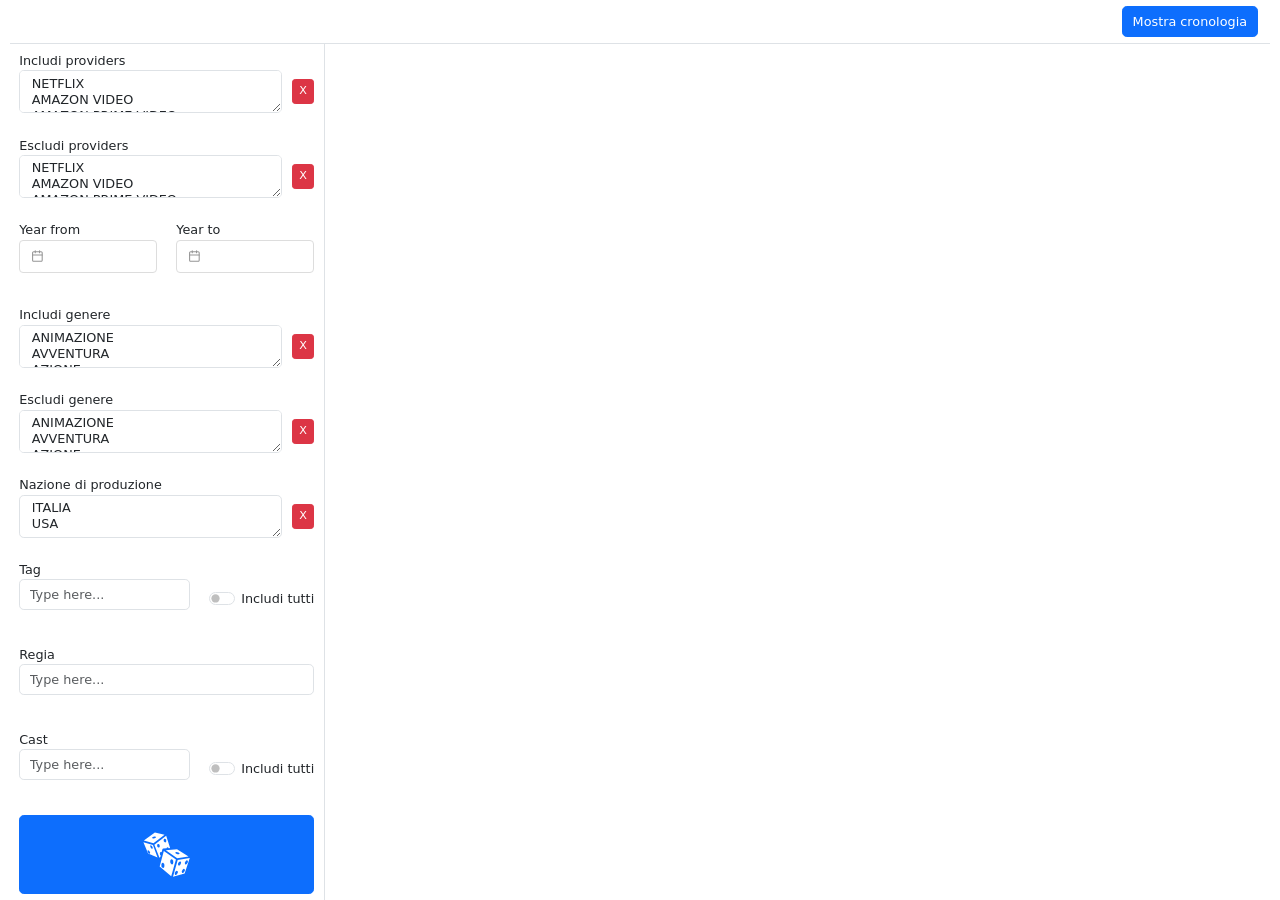
==== index.html @ 9292b815 "Hello!" ====
<!DOCTYPE html><html  data-capo=""><head><meta charset="utf-8">
<meta name="viewport" content="width=device-width, initial-scale=1">
<link rel="stylesheet" href="https://cdn.jsdelivr.net/npm/bootstrap@5.3.3/dist/css/bootstrap.min.css">
<link rel="stylesheet" href="https://cdn.jsdelivr.net/npm/bootstrap-icons@1.11.3/font/bootstrap-icons.min.css">
<style>.resizable{resize:vertical}.center{align-items:center;display:flex;flex-direction:column;height:100%;justify-content:center}.flex-1{flex:1}.v-center{align-items:center;display:flex;flex-direction:column;height:100%;justify-content:center}html{font-size:.8rem}</style>
<style>.dp__input_wrap{box-sizing:unset;position:relative;width:100%}.dp__input_wrap:focus{border-color:var(--dp-border-color-hover);outline:none}.dp__input_valid{box-shadow:0 0 var(--dp-border-radius) var(--dp-success-color)}.dp__input_valid,.dp__input_valid:hover{border-color:var(--dp-success-color)}.dp__input_invalid{box-shadow:0 0 var(--dp-border-radius) var(--dp-danger-color)}.dp__input_invalid,.dp__input_invalid:hover{border-color:var(--dp-danger-color)}.dp__input{background-color:var(--dp-background-color);border:1px solid var(--dp-border-color);border-radius:var(--dp-border-radius);box-sizing:border-box;color:var(--dp-text-color);font-family:var(--dp-font-family);font-size:var(--dp-font-size);line-height:calc(var(--dp-font-size)*1.5);outline:none;padding:var(--dp-input-padding);transition:border-color .2s cubic-bezier(.645,.045,.355,1);width:100%}.dp__input::-moz-placeholder{opacity:.7}.dp__input::placeholder{opacity:.7}.dp__input:hover:not(.dp__input_focus){border-color:var(--dp-border-color-hover)}.dp__input_reg{caret-color:transparent}.dp__input_focus{border-color:var(--dp-border-color-focus)}.dp__disabled{background:var(--dp-disabled-color)}.dp__disabled::-moz-placeholder{color:var(--dp-disabled-color-text)}.dp__disabled::placeholder{color:var(--dp-disabled-color-text)}.dp__input_icons{display:inline-block;height:var(--dp-font-size);width:var(--dp-font-size);stroke-width:0;box-sizing:content-box;color:var(--dp-icon-color);font-size:var(--dp-font-size);line-height:calc(var(--dp-font-size)*1.5);padding:6px 12px}.dp__input_icon{inset-inline-start:0}.dp--clear-btn,.dp__input_icon{color:var(--dp-icon-color);cursor:pointer;position:absolute;top:50%;transform:translateY(-50%)}.dp--clear-btn{align-items:center;background:transparent;border:none;display:inline-flex;inset-inline-end:0;margin:0;padding:0}.dp__input_icon_pad{padding-inline-start:var(--dp-input-icon-padding)}.dp__menu{background:var(--dp-background-color);border:1px solid var(--dp-menu-border-color);border-radius:var(--dp-border-radius);font-family:var(--dp-font-family);font-size:var(--dp-font-size);min-width:var(--dp-menu-min-width);-webkit-user-select:none;-moz-user-select:none;user-select:none}.dp__menu,.dp__menu:after,.dp__menu:before{box-sizing:border-box}.dp__menu:focus{border:1px solid var(--dp-menu-border-color);outline:none}.dp--menu-wrapper{position:absolute;z-index:99999}.dp__menu_inner{padding:var(--dp-menu-padding)}.dp--menu--inner-stretched{padding:6px 0}.dp__menu_index{z-index:99999}.dp-menu-loading,.dp__menu_disabled,.dp__menu_readonly{inset:0;position:absolute;z-index:999999}.dp__menu_disabled{background:hsla(0,0%,100%,.5);cursor:not-allowed}.dp__menu_readonly{background:transparent;cursor:default}.dp-menu-loading{background:hsla(0,0%,100%,.5);cursor:default}.dp--menu-load-container{align-items:center;display:flex;height:100%;justify-content:center;width:100%}.dp--menu-loader{animation:dp-load-rotation 1s linear infinite;border:var(--dp-loader);border-bottom-color:transparent;border-radius:50%;box-sizing:border-box;display:inline-block;height:48px;position:absolute;width:48px}@keyframes dp-load-rotation{0%{transform:rotate(0deg)}to{transform:rotate(1turn)}}.dp__arrow_top{border-inline-end:1px solid var(--dp-menu-border-color);border-top:1px solid var(--dp-menu-border-color);top:0;transform:translate(-50%,-50%) rotate(-45deg)}.dp__arrow_bottom,.dp__arrow_top{background-color:var(--dp-background-color);height:12px;left:var(--dp-arrow-left);position:absolute;width:12px}.dp__arrow_bottom{border-bottom:1px solid var(--dp-menu-border-color);border-inline-end:1px solid var(--dp-menu-border-color);bottom:0;transform:translate(-50%,50%) rotate(45deg)}.dp__action_extra{padding:2px 0;text-align:center}.dp--preset-dates{border-inline-end:1px solid var(--dp-border-color);padding:5px}@media only screen and (width <= 600px){.dp--preset-dates{align-self:center;border:none;display:flex;max-width:calc(var(--dp-menu-width) - var(--dp-action-row-padding)*2);overflow-x:auto}}.dp--preset-dates-collapsed{align-self:center;border:none;display:flex;max-width:calc(var(--dp-menu-width) - var(--dp-action-row-padding)*2);overflow-x:auto}.dp__sidebar_left{border-inline-end:1px solid var(--dp-border-color);padding:5px}.dp__sidebar_right{margin-inline-end:1px solid var(--dp-border-color);padding:5px}.dp--preset-range{border-radius:var(--dp-border-radius);color:var(--dp-text-color);display:block;padding:5px;text-align:left;transition:var(--dp-common-transition);white-space:nowrap;width:100%}.dp--preset-range:hover{background-color:var(--dp-hover-color);color:var(--dp-hover-text-color);cursor:pointer}@media only screen and (width <= 600px){.dp--preset-range{border:1px solid var(--dp-border-color);margin:0 3px}.dp--preset-range:first-child{margin-left:0}.dp--preset-range:last-child{margin-right:0}}.dp--preset-range-collapsed{border:1px solid var(--dp-border-color);margin:0 3px}.dp--preset-range-collapsed:first-child{margin-left:0}.dp--preset-range-collapsed:last-child{margin-right:0}.dp__menu_content_wrapper{display:flex}@media only screen and (width <= 600px){.dp__menu_content_wrapper{flex-direction:column-reverse}}.dp--menu-content-wrapper-collapsed{flex-direction:column-reverse}.dp__calendar_header{align-items:center;color:var(--dp-text-color);display:flex;font-weight:700;justify-content:center;position:relative;white-space:nowrap}.dp__calendar_header_item{box-sizing:border-box;flex-grow:1;height:var(--dp-cell-size);padding:var(--dp-cell-padding);text-align:center;width:var(--dp-cell-size)}.dp__calendar_row{align-items:center;display:flex;justify-content:center;margin:var(--dp-row-margin)}.dp__calendar_item{box-sizing:border-box;color:var(--dp-text-color);flex-grow:1;text-align:center}.dp__calendar{position:relative}.dp__calendar_header_cell{border-bottom:thin solid var(--dp-border-color);padding:var(--dp-calendar-header-cell-padding)}.dp__cell_inner{align-items:center;border:1px solid transparent;border-radius:var(--dp-cell-border-radius);box-sizing:border-box;display:flex;height:var(--dp-cell-size);justify-content:center;padding:var(--dp-cell-padding);position:relative;text-align:center;width:var(--dp-cell-size)}.dp__cell_inner:hover{transition:all .2s}.dp__cell_auto_range_start,.dp__date_hover_start:hover,.dp__range_start{border-end-end-radius:0;border-start-end-radius:0}.dp__cell_auto_range_end,.dp__date_hover_end:hover,.dp__range_end{border-end-start-radius:0;border-start-start-radius:0}.dp__active_date,.dp__range_end,.dp__range_start{background:var(--dp-primary-color);color:var(--dp-primary-text-color)}.dp__date_hover:hover,.dp__date_hover_end:hover,.dp__date_hover_start:hover{background:var(--dp-hover-color);color:var(--dp-hover-text-color)}.dp__cell_disabled,.dp__cell_offset{color:var(--dp-secondary-color)}.dp__cell_disabled{cursor:not-allowed}.dp__range_between{background:var(--dp-range-between-dates-background-color);border:1px solid var(--dp-range-between-border-color);border-radius:0;color:var(--dp-range-between-dates-text-color)}.dp__range_between_week{background:var(--dp-primary-color);border-bottom:1px solid var(--dp-primary-color);border-radius:0;border-top:1px solid var(--dp-primary-color);color:var(--dp-primary-text-color)}.dp__today{border:1px solid var(--dp-primary-color)}.dp__week_num{color:var(--dp-secondary-color);text-align:center}.dp__cell_auto_range{border-bottom:1px dashed var(--dp-primary-color);border-radius:0;border-top:1px dashed var(--dp-primary-color)}.dp__cell_auto_range_start{border-bottom:1px dashed var(--dp-primary-color);border-end-start-radius:var(--dp-cell-border-radius);border-inline-start:1px dashed var(--dp-primary-color);border-start-start-radius:var(--dp-cell-border-radius);border-top:1px dashed var(--dp-primary-color)}.dp__cell_auto_range_end{border-bottom:1px dashed var(--dp-primary-color);border-end-end-radius:var(--dp-cell-border-radius);border-inline-end:1px dashed var(--dp-primary-color);border-start-end-radius:var(--dp-cell-border-radius);border-top:1px dashed var(--dp-primary-color)}.dp__calendar_header_separator{background:var(--dp-border-color);height:1px;width:100%}.dp__calendar_next{margin-inline-start:var(--dp-multi-calendars-spacing)}.dp__marker_dot,.dp__marker_line{background-color:var(--dp-marker-color);bottom:0;height:5px;position:absolute}.dp__marker_dot{border-radius:50%;left:50%;transform:translateX(-50%);width:5px}.dp__marker_line{left:0;width:100%}.dp__marker_tooltip{background-color:var(--dp-tooltip-color);border:1px solid var(--dp-border-color);border-radius:var(--dp-border-radius);box-sizing:border-box;cursor:default;padding:5px;position:absolute;z-index:99999}.dp__tooltip_content{white-space:nowrap}.dp__tooltip_text{align-items:center;color:var(--dp-text-color);display:flex;flex-flow:row nowrap}.dp__tooltip_mark{background-color:var(--dp-text-color);border-radius:50%;color:var(--dp-text-color);height:5px;margin-inline-end:5px;width:5px}.dp__arrow_bottom_tp{background-color:var(--dp-tooltip-color);border-bottom:1px solid var(--dp-border-color);border-inline-end:1px solid var(--dp-border-color);bottom:0;height:8px;position:absolute;transform:translate(-50%,50%) rotate(45deg);width:8px}.dp__instance_calendar{position:relative;width:100%}@media only screen and (width <= 600px){.dp__flex_display{flex-direction:column}}.dp--flex-display-collapsed{flex-direction:column}.dp__cell_highlight{background-color:var(--dp-highlight-color)}.dp__month_year_row{align-items:center;box-sizing:border-box;color:var(--dp-text-color);display:flex;height:var(--dp-month-year-row-height)}.dp__inner_nav{align-items:center;border-radius:50%;color:var(--dp-icon-color);cursor:pointer;display:flex;height:var(--dp-month-year-row-button-size);justify-content:center;text-align:center;width:var(--dp-month-year-row-button-size)}.dp__inner_nav svg{height:var(--dp-button-icon-height);width:var(--dp-button-icon-height)}.dp__inner_nav:hover{background:var(--dp-hover-color);color:var(--dp-hover-icon-color)}[dir=rtl] .dp__inner_nav{transform:rotate(180deg)}.dp__inner_nav_disabled,.dp__inner_nav_disabled:hover{background:var(--dp-disabled-color);color:var(--dp-disabled-color-text);cursor:not-allowed}.dp--year-select,.dp__month_year_select{align-items:center;border-radius:var(--dp-border-radius);box-sizing:border-box;color:var(--dp-text-color);cursor:pointer;display:flex;height:var(--dp-month-year-row-height);justify-content:center;text-align:center}.dp--year-select:hover,.dp__month_year_select:hover{background:var(--dp-hover-color);color:var(--dp-hover-text-color);transition:var(--dp-common-transition)}.dp__month_year_select{width:50%}.dp--year-select{width:100%}.dp__month_year_wrap{display:flex;flex-direction:row;width:100%}.dp__year_disable_select{justify-content:space-around}.dp--header-wrap{display:flex;flex-direction:column;width:100%}.dp__overlay{background:var(--dp-background-color);box-sizing:border-box;color:var(--dp-text-color);font-family:var(--dp-font-family);transition:opacity 1s ease-out;width:100%;z-index:99999}.dp--overlay-absolute{height:100%;left:0;position:absolute;top:0}.dp--overlay-relative{position:relative}.dp__overlay_container::-webkit-scrollbar-track{background-color:var(--dp-scroll-bar-background);box-shadow:var(--dp-scroll-bar-background)}.dp__overlay_container::-webkit-scrollbar{background-color:var(--dp-scroll-bar-background);width:5px}.dp__overlay_container::-webkit-scrollbar-thumb{background-color:var(--dp-scroll-bar-color);border-radius:10px}.dp__overlay:focus{border:none;outline:none}.dp__container_flex{display:flex}.dp__container_block{display:block}.dp__overlay_container{flex-direction:column;height:var(--dp-overlay-height);overflow-y:auto}.dp__time_picker_overlay_container{height:100%}.dp__overlay_row{align-items:center;box-sizing:border-box;display:flex;flex-wrap:wrap;margin-inline:auto auto;max-width:100%;padding:0;width:100%}.dp__flex_row{flex:1}.dp__overlay_col{box-sizing:border-box;padding:var(--dp-overlay-col-padding);white-space:nowrap;width:33%}.dp__overlay_cell_pad{padding:var(--dp-common-padding) 0}.dp__overlay_cell_active{background:var(--dp-primary-color);color:var(--dp-primary-text-color)}.dp__overlay_cell,.dp__overlay_cell_active{border-radius:var(--dp-border-radius);cursor:pointer;text-align:center}.dp__overlay_cell:hover{transition:var(--dp-common-transition)}.dp__cell_in_between,.dp__overlay_cell:hover{background:var(--dp-hover-color);color:var(--dp-hover-text-color)}.dp__over_action_scroll{box-sizing:border-box;right:5px}.dp__overlay_cell_disabled{cursor:not-allowed}.dp__overlay_cell_disabled,.dp__overlay_cell_disabled:hover{background:var(--dp-disabled-color)}.dp__overlay_cell_active_disabled{cursor:not-allowed}.dp__overlay_cell_active_disabled,.dp__overlay_cell_active_disabled:hover{background:var(--dp-primary-disabled-color)}.dp--tp-wrap{max-width:var(--dp-menu-min-width)}.dp__time_input{align-items:center;color:var(--dp-text-color);display:flex;font-family:var(--dp-font-family);justify-content:center;-webkit-user-select:none;-moz-user-select:none;user-select:none;width:100%}.dp__time_col_reg_block{padding:0 20px}.dp__time_col_reg_inline{padding:0 10px}.dp__time_col_reg_with_button{padding:0 15px}.dp__time_col_sec{padding:0 10px}.dp__time_col_sec_with_button{padding:0 5px}.dp__time_col{align-items:center;display:flex;flex-direction:column;justify-content:center;text-align:center}.dp__time_col_block{font-size:var(--dp-time-font-size)}.dp__time_display_block{padding:0 3px}.dp__time_display_inline{padding:5px}.dp__time_picker_inline_container{display:flex;justify-content:center;width:100%}.dp__inc_dec_button{align-items:center;border-radius:50%;box-sizing:border-box;color:var(--dp-icon-color);cursor:pointer;display:flex;justify-content:center;margin:0;padding:5px}.dp__inc_dec_button,.dp__inc_dec_button svg{height:var(--dp-time-inc-dec-button-size);width:var(--dp-time-inc-dec-button-size)}.dp__inc_dec_button:hover{background:var(--dp-hover-color);color:var(--dp-primary-color)}.dp__time_display{align-items:center;border-radius:var(--dp-border-radius);color:var(--dp-text-color);cursor:pointer;display:flex;justify-content:center}.dp__time_display:hover:enabled{background:var(--dp-hover-color);color:var(--dp-hover-text-color)}.dp__inc_dec_button_inline{align-items:center;cursor:pointer;display:flex;height:8px;padding:0;width:100%}.dp__inc_dec_button_disabled,.dp__inc_dec_button_disabled:hover{background:var(--dp-disabled-color);color:var(--dp-disabled-color-text);cursor:not-allowed}.dp__pm_am_button{background:var(--dp-primary-color);border:none;border-radius:var(--dp-border-radius);color:var(--dp-primary-text-color);cursor:pointer;padding:var(--dp-common-padding)}.dp__tp_inline_btn_bar{background-color:var(--dp-secondary-color);border-collapse:collapse;height:4px;transition:var(--dp-common-transition);width:100%}.dp__tp_inline_btn_top:hover .dp__tp_btn_in_r{background-color:var(--dp-primary-color);transform:rotate(12deg) scale(1.15) translateY(-2px)}.dp__tp_inline_btn_bottom:hover .dp__tp_btn_in_r,.dp__tp_inline_btn_top:hover .dp__tp_btn_in_l{background-color:var(--dp-primary-color);transform:rotate(-12deg) scale(1.15) translateY(-2px)}.dp__tp_inline_btn_bottom:hover .dp__tp_btn_in_l{background-color:var(--dp-primary-color);transform:rotate(12deg) scale(1.15) translateY(-2px)}.dp--time-overlay-btn{background:none}.dp--time-invalid{background-color:var(--dp-disabled-color)}.dp__action_row{align-items:center;box-sizing:border-box;color:var(--dp-text-color);display:flex;flex-flow:row nowrap;padding:var(--dp-action-row-padding);width:100%}.dp__action_row svg{height:var(--dp-button-icon-height);width:auto}.dp__selection_preview{color:var(--dp-text-color);display:block;font-size:var(--dp-preview-font-size);overflow:hidden;text-overflow:ellipsis;white-space:nowrap}.dp__action_buttons{align-items:center;display:flex;flex:0;justify-content:flex-end;margin-inline-start:auto;white-space:nowrap}.dp__action_button{align-items:center;background:transparent;border:1px solid transparent;border-radius:var(--dp-border-radius);cursor:pointer;display:inline-flex;font-family:var(--dp-font-family);font-size:var(--dp-preview-font-size);height:var(--dp-action-button-height);line-height:var(--dp-action-button-height);margin-inline-start:3px;padding:var(--dp-action-buttons-padding)}.dp__action_cancel{border:1px solid var(--dp-border-color);color:var(--dp-text-color)}.dp__action_cancel:hover{border-color:var(--dp-primary-color);transition:var(--dp-action-row-transtion)}.dp__action_buttons .dp__action_select{background:var(--dp-primary-color);color:var(--dp-primary-text-color)}.dp__action_buttons .dp__action_select:hover{background:var(--dp-primary-color);transition:var(--dp-action-row-transtion)}.dp__action_buttons .dp__action_select:disabled{background:var(--dp-primary-disabled-color);cursor:not-allowed}.dp-quarter-picker-wrap{display:flex;flex-direction:column;height:100%;min-width:var(--dp-menu-min-width)}.dp--qr-btn-disabled{cursor:not-allowed}.dp--qr-btn-disabled,.dp--qr-btn-disabled:hover{background:var(--dp-disabled-color)}.dp--qr-btn{padding:var(--dp-common-padding);width:100%}.dp--qr-btn:not(.dp--highlighted,.dp--qr-btn-active,.dp--qr-btn-disabled,.dp--qr-btn-between){background:none}.dp--qr-btn:hover:not(.dp--qr-btn-active,.dp--qr-btn-disabled){background:var(--dp-hover-color);color:var(--dp-hover-text-color);transition:var(--dp-common-transition)}.dp--quarter-items{display:flex;flex:1;flex-direction:column;height:100%;justify-content:space-evenly;width:100%}.dp--qr-btn-active{background:var(--dp-primary-color);color:var(--dp-primary-text-color)}.dp--qr-btn-between{background:var(--dp-hover-color);color:var(--dp-hover-text-color)}.dp--qr-btn,.dp--time-invalid,.dp--time-overlay-btn,.dp__btn{border:none;font:inherit;line-height:normal;transition:var(--dp-common-transition)}.dp--year-mode-picker{align-items:center;display:flex;height:var(--dp-cell-size);justify-content:space-between;width:100%}:root{--dp-common-transition:all 0.1s ease-in;--dp-menu-padding:6px 8px;--dp-animation-duration:0.1s;--dp-menu-appear-transition-timing:cubic-bezier(.4,0,1,1);--dp-transition-timing:ease-out;--dp-action-row-transtion:all 0.2s ease-in;--dp-font-family:-apple-system,blinkmacsystemfont,"Segoe UI",roboto,oxygen,ubuntu,cantarell,"Open Sans","Helvetica Neue",sans-serif;--dp-border-radius:4px;--dp-cell-border-radius:4px;--dp-transition-length:22px;--dp-transition-timing-general:0.1s;--dp-button-height:35px;--dp-month-year-row-height:35px;--dp-month-year-row-button-size:25px;--dp-button-icon-height:20px;--dp-calendar-wrap-padding:0 5px;--dp-cell-size:35px;--dp-cell-padding:5px;--dp-common-padding:10px;--dp-input-icon-padding:35px;--dp-input-padding:6px 30px 6px 12px;--dp-menu-min-width:260px;--dp-action-buttons-padding:1px 6px;--dp-row-margin:5px 0;--dp-calendar-header-cell-padding:0.5rem;--dp-multi-calendars-spacing:10px;--dp-overlay-col-padding:3px;--dp-time-inc-dec-button-size:32px;--dp-font-size:1rem;--dp-preview-font-size:0.8rem;--dp-time-font-size:2rem;--dp-action-button-height:22px;--dp-action-row-padding:8px;--dp-direction:ltr}.dp__theme_dark{--dp-background-color:#212121;--dp-text-color:#fff;--dp-hover-color:#484848;--dp-hover-text-color:#fff;--dp-hover-icon-color:#959595;--dp-primary-color:#005cb2;--dp-primary-disabled-color:#61a8ea;--dp-primary-text-color:#fff;--dp-secondary-color:#a9a9a9;--dp-border-color:#2d2d2d;--dp-menu-border-color:#2d2d2d;--dp-border-color-hover:#aaaeb7;--dp-border-color-focus:#aaaeb7;--dp-disabled-color:#737373;--dp-disabled-color-text:#d0d0d0;--dp-scroll-bar-background:#212121;--dp-scroll-bar-color:#484848;--dp-success-color:#00701a;--dp-success-color-disabled:#428f59;--dp-icon-color:#959595;--dp-danger-color:#e53935;--dp-marker-color:#e53935;--dp-tooltip-color:#3e3e3e;--dp-highlight-color:rgba(0,92,178,.2);--dp-range-between-dates-background-color:var(--dp-hover-color,#484848);--dp-range-between-dates-text-color:var(--dp-hover-text-color,#fff);--dp-range-between-border-color:var(--dp-hover-color,#fff);--dp-loader:5px solid #005cb2}.dp__theme_light{--dp-background-color:#fff;--dp-text-color:#212121;--dp-hover-color:#f3f3f3;--dp-hover-text-color:#212121;--dp-hover-icon-color:#959595;--dp-primary-color:#1976d2;--dp-primary-disabled-color:#6bacea;--dp-primary-text-color:#fff;--dp-secondary-color:#c0c4cc;--dp-border-color:#ddd;--dp-menu-border-color:#ddd;--dp-border-color-hover:#aaaeb7;--dp-border-color-focus:#aaaeb7;--dp-disabled-color:#f6f6f6;--dp-scroll-bar-background:#f3f3f3;--dp-scroll-bar-color:#959595;--dp-success-color:#76d275;--dp-success-color-disabled:#a3d9b1;--dp-icon-color:#959595;--dp-danger-color:#ff6f60;--dp-marker-color:#ff6f60;--dp-tooltip-color:#fafafa;--dp-disabled-color-text:#8e8e8e;--dp-highlight-color:rgba(25,118,210,.1);--dp-range-between-dates-background-color:var(--dp-hover-color,#f3f3f3);--dp-range-between-dates-text-color:var(--dp-hover-text-color,#212121);--dp-range-between-border-color:var(--dp-hover-color,#f3f3f3);--dp-loader:5px solid #1976d2}.dp__flex{align-items:center;display:flex}.dp__btn{background:none}.dp__main{box-sizing:border-box;font-family:var(--dp-font-family);position:relative;-webkit-user-select:none;-moz-user-select:none;user-select:none;width:100%}.dp__main *{direction:var(--dp-direction,ltr)}.dp__pointer{cursor:pointer}.dp__icon{stroke:currentcolor;fill:currentcolor}.dp__button{align-items:center;box-sizing:border-box;color:var(--dp-icon-color);cursor:pointer;display:flex;height:var(--dp-button-height);padding:var(--dp-common-padding);place-content:center center;text-align:center;width:100%}.dp__button.dp__overlay_action{bottom:0;position:absolute}.dp__button:hover{background:var(--dp-hover-color);color:var(--dp-hover-icon-color)}.dp__button svg{height:var(--dp-button-icon-height);width:auto}.dp__button_bottom{border-bottom-left-radius:var(--dp-border-radius);border-bottom-right-radius:var(--dp-border-radius)}.dp__flex_display{display:flex}.dp__flex_display_with_input{align-items:flex-start;flex-direction:column}.dp__relative{position:relative}.calendar-next-enter-active,.calendar-next-leave-active,.calendar-prev-enter-active,.calendar-prev-leave-active{transition:all var(--dp-transition-timing-general) ease-out}.calendar-next-enter-from{opacity:0;transform:translateX(var(--dp-transition-length))}.calendar-next-leave-to,.calendar-prev-enter-from{opacity:0;transform:translateX(calc(var(--dp-transition-length)*-1))}.calendar-prev-leave-to{opacity:0;transform:translateX(var(--dp-transition-length))}.dp-menu-appear-bottom-enter-active,.dp-menu-appear-bottom-leave-active,.dp-menu-appear-top-enter-active,.dp-menu-appear-top-leave-active,.dp-slide-down-enter-active,.dp-slide-down-leave-active,.dp-slide-up-enter-active,.dp-slide-up-leave-active{transition:all var(--dp-animation-duration) var(--dp-transition-timing)}.dp-menu-appear-top-enter-from,.dp-menu-appear-top-leave-to,.dp-slide-down-leave-to,.dp-slide-up-enter-from{opacity:0;transform:translateY(var(--dp-transition-length))}.dp-menu-appear-bottom-enter-from,.dp-menu-appear-bottom-leave-to,.dp-slide-down-enter-from,.dp-slide-up-leave-to{opacity:0;transform:translateY(calc(var(--dp-transition-length)*-1))}.dp--arrow-btn-nav{transition:var(--dp-common-transition)}.dp--highlighted{background-color:var(--dp-highlight-color)}.dp--hidden-el{visibility:hidden}</style>
<style>.fixed-bottom[data-v-e787506e]{z-index:1050}</style>
<style>.header[data-v-de615142]{min-height:3.45rem}</style>
<style>.switch-wrap[data-v-e18738fe]{margin-top:27%}.delete-tag[data-v-e18738fe]:hover{cursor:pointer}.submit[data-v-e18738fe]{font-size:2.2rem;height:100%;width:100%}.dice-roll-icon[data-v-e18738fe]{font-size:4rem}</style>
<style>.list-container[data-v-40fed867]{max-height:11rem;overflow-y:auto;z-index:1}.list-container[data-v-40fed867]:focus{outline:none}.list-item[data-v-40fed867]{-webkit-user-select:none;-moz-user-select:none;user-select:none}.list-item[data-v-40fed867]:hover{cursor:pointer}.spinner-wrap[data-v-40fed867]{font-size:.6rem;right:0;top:5%}.spinner-wrap .spinner-border[data-v-40fed867]{height:1.5rem;width:1.5rem}</style>
<style>.overview-wrapper[data-v-ca93a264]{max-height:12rem;overflow-y:auto}.spacer[data-v-ca93a264]{height:1.5rem;width:100%}.cast-wrapper[data-v-ca93a264]{max-height:10rem}.provider-wrapper[data-v-ca93a264]{max-height:10rem;overflow-y:auto;width:100%}.provider-logo[data-v-ca93a264]{border-radius:1rem;width:2.5rem}.poster[data-v-ca93a264]{height:60rem;margin-bottom:2rem;margin-top:2rem}</style>
<link rel="stylesheet" href="/_nuxt/entry.BqoaIHBg.css" crossorigin>
<link rel="stylesheet" href="/_nuxt/default.BRhqkePM.css" crossorigin>
<link rel="stylesheet" href="/_nuxt/clickable-icon.Bd95Ibo8.css" crossorigin>
<link rel="stylesheet" href="/_nuxt/index.B3KaWrBu.css" crossorigin>
<link rel="preload" as="fetch" crossorigin="anonymous" href="/_payload.json?abb20b28-085e-4817-b5ca-8dfe0b2ad935">
<link rel="modulepreload" as="script" crossorigin href="/_nuxt/Cm-w5V6W.js">
<link rel="modulepreload" as="script" crossorigin href="/_nuxt/C44vk4JT.js">
<link rel="modulepreload" as="script" crossorigin href="/_nuxt/BDnH8ba5.js">
<link rel="modulepreload" as="script" crossorigin href="/_nuxt/CiGr2qIy.js">
<link rel="modulepreload" as="script" crossorigin href="/_nuxt/Dp8H9LEX.js">
<link rel="modulepreload" as="script" crossorigin href="/_nuxt/D6eP1FV8.js">
<link rel="modulepreload" as="script" crossorigin href="/_nuxt/DVWJdUhW.js">
<link rel="modulepreload" as="script" crossorigin href="/_nuxt/BirVZMEx.js">
<link rel="modulepreload" as="script" crossorigin href="/_nuxt/B2tTLEKf.js">
<link rel="modulepreload" as="script" crossorigin href="/_nuxt/BSJdzFKJ.js">
<link rel="prefetch" as="script" crossorigin href="/_nuxt/dQCR4fIw.js">
<link rel="prefetch" as="script" crossorigin href="/_nuxt/2RxNnVJA.js">
<link rel="prefetch" as="script" crossorigin href="/_nuxt/BwMtyrf3.js">
<link rel="prefetch" as="script" crossorigin href="/_nuxt/B680n92n.js">
<link rel="prefetch" as="script" crossorigin href="/_nuxt/BU24Magm.js">
<script type="module" src="/_nuxt/Cm-w5V6W.js" crossorigin></script></head><body><div id="__nuxt"><!--[--><!----><div class="container-fluid d-flex flex-column min-vh-100"><div class="row"><div class="col"><div class="header border-bottom p-2" data-v-de615142><!----><!----><div class="float-end me-2" data-v-de615142><button type="button" class="btn btn-primary" data-v-de615142>Mostra cronologia</button></div></div></div></div><div class="row flex-grow-1"><div class="col"><div class="container-fluid d-flex flex-column h-100"><!----><div class="row flex-grow-1"><div class="col-3 g-0 border-end"><div class="py-2 h-100"><form class="h-100" data-v-e18738fe><div class="container d-flex flex-column gap-2 h-100" data-v-e18738fe><div class="row flex-1" data-v-e18738fe><div class="col" data-v-e18738fe><div class="row" data-v-e18738fe><div class="col"><div><label for="with_providers">Includi providers</label><div class="row"><div class="col pe-0"><select class="form-select resizable" id="with_providers" size="2" multiple><!--[--><option>NETFLIX</option><option>AMAZON VIDEO</option><option>AMAZON PRIME VIDEO</option><option>DISNEY PLUS</option><option>APPLE TV</option><option>GOOGLE PLAY MOVIES</option><option>RAKUTEN TV</option><option>RAI PLAY</option><option>SKY GO</option><option>MICROSOT STORE</option><option>MEDIASET INFINITY</option><option>NOW TV</option><!--]--></select></div><div class="col-auto d-flex align-items-center"><button type="button" class="btn btn-danger btn-sm clear-btn">X</button></div></div></div></div></div></div></div><div class="row flex-1" data-v-e18738fe><div class="col" data-v-e18738fe><div class="row" data-v-e18738fe><div class="col"><div><label for="without_providers">Escludi providers</label><div class="row"><div class="col pe-0"><select class="form-select resizable" id="without_providers" size="2" multiple><!--[--><option>NETFLIX</option><option>AMAZON VIDEO</option><option>AMAZON PRIME VIDEO</option><option>DISNEY PLUS</option><option>APPLE TV</option><option>GOOGLE PLAY MOVIES</option><option>RAKUTEN TV</option><option>RAI PLAY</option><option>SKY GO</option><option>MICROSOT STORE</option><option>MEDIASET INFINITY</option><option>NOW TV</option><!--]--></select></div><div class="col-auto d-flex align-items-center"><button type="button" class="btn btn-danger btn-sm clear-btn">X</button></div></div></div></div></div></div></div><div class="row flex-1" data-v-e18738fe><div class="col" data-v-e18738fe><div data-v-e18738fe><label for="yearFrom" data-v-e18738fe>Year from</label><div class="dp__main dp__theme_light" data-datepicker-instance id="search_form.year_from" data-v-e18738fe><div><!----><div class="dp__input_wrap"><!----><input data-test="dp-input" class="dp__pointer dp__input_readonly dp__input dp__input_icon_pad dp__input_reg" inputmode="none" placeholder value autocomplete="off" aria-label="Datepicker input"><div><!----><svg xmlns="http://www.w3.org/2000/svg" viewBox="0 0 32 32" fill="currentColor" aria-hidden="true" class="dp__input_icon dp__input_icons" role="img" aria-label="Calendar icon"><path d="M29.333 8c0-2.208-1.792-4-4-4h-18.667c-2.208 0-4 1.792-4 4v18.667c0 2.208 1.792 4 4 4h18.667c2.208 0 4-1.792 4-4v-18.667zM26.667 8v18.667c0 0.736-0.597 1.333-1.333 1.333 0 0-18.667 0-18.667 0-0.736 0-1.333-0.597-1.333-1.333 0 0 0-18.667 0-18.667 0-0.736 0.597-1.333 1.333-1.333 0 0 18.667 0 18.667 0 0.736 0 1.333 0.597 1.333 1.333z"></path><path d="M20 2.667v5.333c0 0.736 0.597 1.333 1.333 1.333s1.333-0.597 1.333-1.333v-5.333c0-0.736-0.597-1.333-1.333-1.333s-1.333 0.597-1.333 1.333z"></path><path d="M9.333 2.667v5.333c0 0.736 0.597 1.333 1.333 1.333s1.333-0.597 1.333-1.333v-5.333c0-0.736-0.597-1.333-1.333-1.333s-1.333 0.597-1.333 1.333z"></path><path d="M4 14.667h24c0.736 0 1.333-0.597 1.333-1.333s-0.597-1.333-1.333-1.333h-24c-0.736 0-1.333 0.597-1.333 1.333s0.597 1.333 1.333 1.333z"></path></svg></div><!----><!----></div></div><div><!----></div></div></div></div><div class="col" data-v-e18738fe><div data-v-e18738fe><label for="yearTo" data-v-e18738fe>Year to</label><div class="dp__main dp__theme_light" data-datepicker-instance id="search_form.year_to" data-v-e18738fe><div><!----><div class="dp__input_wrap"><!----><input data-test="dp-input" class="dp__pointer dp__input_readonly dp__input dp__input_icon_pad dp__input_reg" inputmode="none" placeholder value autocomplete="off" aria-label="Datepicker input"><div><!----><svg xmlns="http://www.w3.org/2000/svg" viewBox="0 0 32 32" fill="currentColor" aria-hidden="true" class="dp__input_icon dp__input_icons" role="img" aria-label="Calendar icon"><path d="M29.333 8c0-2.208-1.792-4-4-4h-18.667c-2.208 0-4 1.792-4 4v18.667c0 2.208 1.792 4 4 4h18.667c2.208 0 4-1.792 4-4v-18.667zM26.667 8v18.667c0 0.736-0.597 1.333-1.333 1.333 0 0-18.667 0-18.667 0-0.736 0-1.333-0.597-1.333-1.333 0 0 0-18.667 0-18.667 0-0.736 0.597-1.333 1.333-1.333 0 0 18.667 0 18.667 0 0.736 0 1.333 0.597 1.333 1.333z"></path><path d="M20 2.667v5.333c0 0.736 0.597 1.333 1.333 1.333s1.333-0.597 1.333-1.333v-5.333c0-0.736-0.597-1.333-1.333-1.333s-1.333 0.597-1.333 1.333z"></path><path d="M9.333 2.667v5.333c0 0.736 0.597 1.333 1.333 1.333s1.333-0.597 1.333-1.333v-5.333c0-0.736-0.597-1.333-1.333-1.333s-1.333 0.597-1.333 1.333z"></path><path d="M4 14.667h24c0.736 0 1.333-0.597 1.333-1.333s-0.597-1.333-1.333-1.333h-24c-0.736 0-1.333 0.597-1.333 1.333s0.597 1.333 1.333 1.333z"></path></svg></div><!----><!----></div></div><div><!----></div></div></div></div></div><div class="row flex-1" data-v-e18738fe><div class="col" data-v-e18738fe><div class="row" data-v-e18738fe><div class="col"><div><label for="with_genres">Includi genere</label><div class="row"><div class="col pe-0"><select class="form-select resizable" id="with_genres" size="2" multiple><!--[--><option>ANIMAZIONE</option><option>AVVENTURA</option><option>AZIONE</option><option>COMMEDIA</option><option>CRIME</option><option>DOCUMENTARIO</option><option>DRAMMA</option><option>FAMIGLIA</option><option>FANTASCIENZA</option><option>FANTASY</option><option>GUERRA</option><option>HORROR</option><option>MISTERO</option><option>MUSICA</option><option>ROMANCE</option><option>STORIA</option><option>THRILLER</option><option>WESTERN</option><option>TELEVISIONE FILM</option><!--]--></select></div><div class="col-auto d-flex align-items-center"><button type="button" class="btn btn-danger btn-sm clear-btn">X</button></div></div></div></div></div></div></div><div class="row flex-1" data-v-e18738fe><div class="col" data-v-e18738fe><div class="row" data-v-e18738fe><div class="col"><div><label for="search_form.without_genres">Escludi genere</label><div class="row"><div class="col pe-0"><select class="form-select resizable" id="search_form.without_genres" size="2" multiple><!--[--><option>ANIMAZIONE</option><option>AVVENTURA</option><option>AZIONE</option><option>COMMEDIA</option><option>CRIME</option><option>DOCUMENTARIO</option><option>DRAMMA</option><option>FAMIGLIA</option><option>FANTASCIENZA</option><option>FANTASY</option><option>GUERRA</option><option>HORROR</option><option>MISTERO</option><option>MUSICA</option><option>ROMANCE</option><option>STORIA</option><option>THRILLER</option><option>WESTERN</option><option>TELEVISIONE FILM</option><!--]--></select></div><div class="col-auto d-flex align-items-center"><button type="button" class="btn btn-danger btn-sm clear-btn">X</button></div></div></div></div></div></div></div><div class="row flex-1" data-v-e18738fe><div class="col" data-v-e18738fe><div class="row" data-v-e18738fe><div class="col"><div><label for="country">Nazione di produzione</label><div class="row"><div class="col pe-0"><select class="form-select resizable" id="country" size="2"><!--[--><option>ITALIA</option><option>USA</option><!--]--></select></div><div class="col-auto d-flex align-items-center"><button type="button" class="btn btn-danger btn-sm clear-btn">X</button></div></div></div></div></div></div></div><div class="row flex-1" data-v-e18738fe><div class="col" data-v-e18738fe><div class="position-relative" data-v-e18738fe data-v-40fed867><label for="with_keywords" data-v-40fed867>Tag</label><div class="position-relative form-group" data-v-40fed867><input class="form-control" id="with_keywords" type="text" placeholder="Type here..." data-v-40fed867><!----></div><!----></div><!--[--><!--]--></div><div class="col-auto" data-v-e18738fe><div class="switch-wrap form-check form-switch" data-v-e18738fe><input class="form-check-input" type="checkbox" data-v-e18738fe><label class="form-check-label" for="flexSwitchCheckDefault" data-v-e18738fe>Includi tutti</label></div></div></div><div class="row flex-1" data-v-e18738fe><div class="col" data-v-e18738fe><div class="position-relative" data-v-e18738fe data-v-40fed867><label for="director" data-v-40fed867>Regia</label><div class="position-relative form-group" data-v-40fed867><input class="form-control" id="director" type="text" placeholder="Type here..." data-v-40fed867><!----></div><!----></div></div></div><div class="row flex-1" data-v-e18738fe><div class="col" data-v-e18738fe><div class="position-relative" data-v-e18738fe data-v-40fed867><label for="with_cast" data-v-40fed867>Cast</label><div class="position-relative form-group" data-v-40fed867><input class="form-control" id="with_cast" type="text" placeholder="Type here..." data-v-40fed867><!----></div><!----></div><!--[--><!--]--></div><div class="col-auto" data-v-e18738fe><div class="switch-wrap form-check form-switch" data-v-e18738fe><input class="form-check-input" type="checkbox" data-v-e18738fe><label class="form-check-label" for="flexSwitchCheckDefault" data-v-e18738fe>Includi tutti</label></div></div></div><div class="row flex-1" data-v-e18738fe><div class="col" data-v-e18738fe><button type="button" class="submit btn btn-primary" data-v-e18738fe><svg xmlns="http://www.w3.org/2000/svg" width="1em" height="1em" viewbox="0 0 512 512" class="dice-roll-icon" data-v-e18738fe><path fill="currentColor" d="M138.798 35.342L28.73 114.268l95.777 29.095l111.305-87.09zm112.986 31.082l-118.047 89.96l51.07 131.102l8.534-7.455l4.23-15.708a18.338 13.102 76.863 0 1-9.08-20.45a18.338 13.102 76.863 0 1 10.997-13.727a18.338 13.102 76.863 0 1 3.62.53a18.338 13.102 76.863 0 1 3.113 1.544l7.94-29.48a9 9 0 0 1 .353-1.04l.058-.128a9 9 0 0 1 .32-.685l.09-.153a9 9 0 0 1 .37-.625a9 9 0 0 1 .534-.723l.066-.074a9 9 0 0 1 .54-.594a9 9 0 0 1 .65-.593l.004-.002a9 9 0 0 1 .46-.342a9 9 0 0 1 .266-.197a9 9 0 0 1 .502-.3a9 9 0 0 1 .27-.157a9 9 0 0 1 .44-.208a9 9 0 0 1 .38-.178a9 9 0 0 1 .437-.152a9 9 0 0 1 .41-.143a9 9 0 0 1 .404-.1a9 9 0 0 1 .47-.114a9 9 0 0 1 .51-.07a9 9 0 0 1 .37-.05h.01l.01-.003l33.624-2.873a18.338 13.102 76.863 0 1 10.326-9.777a18.338 13.102 76.863 0 1 3.622.53a18.338 13.102 76.863 0 1 8.527 7.327l13.043-1.113L251.785 66.42zM137.25 74.03a9.8 19.77 77.916 0 1 12.798 8.734a9.8 19.77 77.916 0 1-21.938 11.998a9.8 19.77 77.916 0 1-16.57-8.602a9.8 19.77 77.916 0 1 21.938-12a9.8 19.77 77.916 0 1 3.77-.13zm100.228 23.517a18.338 13.102 76.863 0 1 .002 0a18.338 13.102 76.863 0 1 3.62.53a18.338 13.102 76.863 0 1 12.112 21.94a18.338 13.102 76.863 0 1-14.617 13.196a18.338 13.102 76.863 0 1-12.114-21.94a18.338 13.102 76.863 0 1 10.998-13.726zM24.22 131.71l46.992 114.124l94.236 40.38l-45.988-125.57l-95.24-28.935zm147.886 17.43a18.338 13.102 76.863 0 1 3.622.528a18.338 13.102 76.863 0 1 12.11 21.94a18.338 13.102 76.863 0 1-14.616 13.197a18.338 13.102 76.863 0 1-12.112-21.94a18.338 13.102 76.863 0 1 10.996-13.726zm-75.123 13.016a19.454 9.134 59.254 0 1 16.955 15.078a19.454 9.134 59.254 0 1-.425 19.485A19.454 9.134 59.254 0 1 95.6 181.78a19.454 9.134 59.254 0 1 .424-19.48a19.454 9.134 59.254 0 1 .96-.144zm263.393 40.21l-112.102 9.577l113.762 79.926l113.598-16.956l-115.258-72.55zM70.82 212.022A19.454 9.134 59.254 0 1 87.777 227.1a19.454 9.134 59.254 0 1-.425 19.484a19.454 9.134 59.254 0 1-17.913-14.938a19.454 9.134 59.254 0 1 .425-19.482a19.454 9.134 59.254 0 1 .96-.14zm157.378 7.813L186.66 374.023l115.616 99.454l47.147-168.47l-121.225-85.17zm126.987 11.168a21.76 8.898 15.267 0 1 19.693 4.783a21.76 8.898 15.267 0 1 7.607 14.244a21.76 8.898 15.267 0 1-28.886-3.182a21.76 8.898 15.267 0 1-7.61-14.244a21.76 8.898 15.267 0 1 9.195-1.6zM487.78 291.3L366.9 309.343l-46.823 167.316l116.297-31.77zm-181.808 10.8a25.834 15.573 84.277 0 1 4.238.943a25.834 15.573 84.277 0 1 12.873 31.72a25.834 15.573 84.277 0 1-18.105 17.893a25.834 15.573 84.277 0 1-12.874-31.72a25.834 15.573 84.277 0 1 13.868-18.836m154.086 11.636a13.237 21.96 28.62 0 1 7.673 4.13a13.237 21.96 28.62 0 1-6.176 28.435a13.237 21.96 28.62 0 1-21.287 3.878a13.237 21.96 28.62 0 1 6.175-28.434a13.237 21.96 28.62 0 1 13.616-8.008zM391.362 324.4a13.237 21.96 28.62 0 1 7.672 4.13a13.237 21.96 28.62 0 1-6.176 28.435a13.237 21.96 28.62 0 1-21.287 3.877a13.237 21.96 28.62 0 1 6.177-28.434a13.237 21.96 28.62 0 1 13.615-8.008zm-173.996 13.305a25.834 15.573 84.277 0 1 4.24.945a25.834 15.573 84.277 0 1 12.872 31.72a25.834 15.573 84.277 0 1-18.106 17.894a25.834 15.573 84.277 0 1-12.873-31.72a25.834 15.573 84.277 0 1 13.866-18.84zm212.278 60.87a13.237 21.96 28.62 0 1 7.67 4.13a13.237 21.96 28.62 0 1-6.174 28.434a13.237 21.96 28.62 0 1-21.287 3.876a13.237 21.96 28.62 0 1 6.175-28.434a13.237 21.96 28.62 0 1 13.616-8.008zm-70.332 19.488a13.237 21.96 28.62 0 1 7.67 4.132a13.237 21.96 28.62 0 1-6.174 28.434a13.237 21.96 28.62 0 1-21.287 3.874a13.237 21.96 28.62 0 1 6.176-28.434a13.237 21.96 28.62 0 1 13.616-8.007z"></path></svg></button></div></div><!----></div></form></div></div><div class="col"><!--[--><!----><!--]--></div></div></div></div></div></div><!--]--></div><div id="teleports"></div><script type="application/json" data-nuxt-data="nuxt-app" data-ssr="true" id="__NUXT_DATA__" data-src="/_payload.json?abb20b28-085e-4817-b5ca-8dfe0b2ad935">[{"state":1,"once":4,"_errors":5,"serverRendered":7,"path":8,"prerenderedAt":9},["Reactive",2],{"$snuxt-i18n-meta":3},{},["Set"],["ShallowReactive",6],{},true,"/",1733662531542]</script>
<script>window.__NUXT__={};window.__NUXT__.config={public:{environment:"prod",enableLogin:"false",beEndpoint:"https://randommovie-be.onrender.com",i18n:{baseUrl:"",defaultLocale:"",defaultDirection:"ltr",strategy:"prefix_except_default",lazy:false,rootRedirect:"",routesNameSeparator:"___",defaultLocaleRouteNameSuffix:"default",skipSettingLocaleOnNavigate:false,differentDomains:false,trailingSlash:false,configLocales:[],locales:{},detectBrowserLanguage:{alwaysRedirect:false,cookieCrossOrigin:false,cookieDomain:"",cookieKey:"i18n_redirected",cookieSecure:false,fallbackLocale:"",redirectOn:"root",useCookie:true},experimental:{localeDetector:"",switchLocalePathLinkSSR:false,autoImportTranslationFunctions:false},multiDomainLocales:false}},app:{baseURL:"/",buildId:"abb20b28-085e-4817-b5ca-8dfe0b2ad935",buildAssetsDir:"/_nuxt/",cdnURL:""}}</script>
<script src="https://cdn.jsdelivr.net/npm/bootstrap@5.3.3/dist/js/bootstrap.bundle.min.js"></script></body></html>
---- _nuxt/entry.BqoaIHBg.css ----
.dp__input_wrap{box-sizing:unset;position:relative;width:100%}.dp__input_wrap:focus{border-color:var(--dp-border-color-hover);outline:none}.dp__input_valid{box-shadow:0 0 var(--dp-border-radius) var(--dp-success-color)}.dp__input_valid,.dp__input_valid:hover{border-color:var(--dp-success-color)}.dp__input_invalid{box-shadow:0 0 var(--dp-border-radius) var(--dp-danger-color)}.dp__input_invalid,.dp__input_invalid:hover{border-color:var(--dp-danger-color)}.dp__input{background-color:var(--dp-background-color);border:1px solid var(--dp-border-color);border-radius:var(--dp-border-radius);box-sizing:border-box;color:var(--dp-text-color);font-family:var(--dp-font-family);font-size:var(--dp-font-size);line-height:calc(var(--dp-font-size)*1.5);outline:none;padding:var(--dp-input-padding);transition:border-color .2s cubic-bezier(.645,.045,.355,1);width:100%}.dp__input::-moz-placeholder{opacity:.7}.dp__input::placeholder{opacity:.7}.dp__input:hover:not(.dp__input_focus){border-color:var(--dp-border-color-hover)}.dp__input_reg{caret-color:transparent}.dp__input_focus{border-color:var(--dp-border-color-focus)}.dp__disabled{background:var(--dp-disabled-color)}.dp__disabled::-moz-placeholder{color:var(--dp-disabled-color-text)}.dp__disabled::placeholder{color:var(--dp-disabled-color-text)}.dp__input_icons{display:inline-block;height:var(--dp-font-size);width:var(--dp-font-size);stroke-width:0;box-sizing:content-box;color:var(--dp-icon-color);font-size:var(--dp-font-size);line-height:calc(var(--dp-font-size)*1.5);padding:6px 12px}.dp__input_icon{inset-inline-start:0}.dp--clear-btn,.dp__input_icon{color:var(--dp-icon-color);cursor:pointer;position:absolute;top:50%;transform:translateY(-50%)}.dp--clear-btn{align-items:center;background:transparent;border:none;display:inline-flex;inset-inline-end:0;margin:0;padding:0}.dp__input_icon_pad{padding-inline-start:var(--dp-input-icon-padding)}.dp__menu{background:var(--dp-background-color);border:1px solid var(--dp-menu-border-color);border-radius:var(--dp-border-radius);font-family:var(--dp-font-family);font-size:var(--dp-font-size);min-width:var(--dp-menu-min-width);-webkit-user-select:none;-moz-user-select:none;user-select:none}.dp__menu,.dp__menu:after,.dp__menu:before{box-sizing:border-box}.dp__menu:focus{border:1px solid var(--dp-menu-border-color);outline:none}.dp--menu-wrapper{position:absolute;z-index:99999}.dp__menu_inner{padding:var(--dp-menu-padding)}.dp--menu--inner-stretched{padding:6px 0}.dp__menu_index{z-index:99999}.dp-menu-loading,.dp__menu_disabled,.dp__menu_readonly{top:0;right:0;bottom:0;left:0;position:absolute;z-index:999999}.dp__menu_disabled{background:#ffffff80;cursor:not-allowed}.dp__menu_readonly{background:transparent;cursor:default}.dp-menu-loading{background:#ffffff80;cursor:default}.dp--menu-load-container{align-items:center;display:flex;height:100%;justify-content:center;width:100%}.dp--menu-loader{animation:dp-load-rotation 1s linear infinite;border:var(--dp-loader);border-bottom-color:transparent;border-radius:50%;box-sizing:border-box;display:inline-block;height:48px;position:absolute;width:48px}@keyframes dp-load-rotation{0%{transform:rotate(0)}to{transform:rotate(1turn)}}.dp__arrow_top{border-inline-end:1px solid var(--dp-menu-border-color);border-top:1px solid var(--dp-menu-border-color);top:0;transform:translate(-50%,-50%) rotate(-45deg)}.dp__arrow_bottom,.dp__arrow_top{background-color:var(--dp-background-color);height:12px;left:var(--dp-arrow-left);position:absolute;width:12px}.dp__arrow_bottom{border-bottom:1px solid var(--dp-menu-border-color);border-inline-end:1px solid var(--dp-menu-border-color);bottom:0;transform:translate(-50%,50%) rotate(45deg)}.dp__action_extra{padding:2px 0;text-align:center}.dp--preset-dates{border-inline-end:1px solid var(--dp-border-color);padding:5px}@media only screen and (width <= 600px){.dp--preset-dates{align-self:center;border:none;display:flex;max-width:calc(var(--dp-menu-width) - var(--dp-action-row-padding)*2);overflow-x:auto}}.dp--preset-dates-collapsed{align-self:center;border:none;display:flex;max-width:calc(var(--dp-menu-width) - var(--dp-action-row-padding)*2);overflow-x:auto}.dp__sidebar_left{border-inline-end:1px solid var(--dp-border-color);padding:5px}.dp__sidebar_right{margin-inline-end:1px solid var(--dp-border-color);padding:5px}.dp--preset-range{border-radius:var(--dp-border-radius);color:var(--dp-text-color);display:block;padding:5px;text-align:left;transition:var(--dp-common-transition);white-space:nowrap;width:100%}.dp--preset-range:hover{background-color:var(--dp-hover-color);color:var(--dp-hover-text-color);cursor:pointer}@media only screen and (width <= 600px){.dp--preset-range{border:1px solid var(--dp-border-color);margin:0 3px}.dp--preset-range:first-child{margin-left:0}.dp--preset-range:last-child{margin-right:0}}.dp--preset-range-collapsed{border:1px solid var(--dp-border-color);margin:0 3px}.dp--preset-range-collapsed:first-child{margin-left:0}.dp--preset-range-collapsed:last-child{margin-right:0}.dp__menu_content_wrapper{display:flex}@media only screen and (width <= 600px){.dp__menu_content_wrapper{flex-direction:column-reverse}}.dp--menu-content-wrapper-collapsed{flex-direction:column-reverse}.dp__calendar_header{align-items:center;color:var(--dp-text-color);display:flex;font-weight:700;justify-content:center;position:relative;white-space:nowrap}.dp__calendar_header_item{box-sizing:border-box;flex-grow:1;height:var(--dp-cell-size);padding:var(--dp-cell-padding);text-align:center;width:var(--dp-cell-size)}.dp__calendar_row{align-items:center;display:flex;justify-content:center;margin:var(--dp-row-margin)}.dp__calendar_item{box-sizing:border-box;color:var(--dp-text-color);flex-grow:1;text-align:center}.dp__calendar{position:relative}.dp__calendar_header_cell{border-bottom:thin solid var(--dp-border-color);padding:var(--dp-calendar-header-cell-padding)}.dp__cell_inner{align-items:center;border:1px solid transparent;border-radius:var(--dp-cell-border-radius);box-sizing:border-box;display:flex;height:var(--dp-cell-size);justify-content:center;padding:var(--dp-cell-padding);position:relative;text-align:center;width:var(--dp-cell-size)}.dp__cell_inner:hover{transition:all .2s}.dp__cell_auto_range_start,.dp__date_hover_start:hover,.dp__range_start{border-end-end-radius:0;border-start-end-radius:0}.dp__cell_auto_range_end,.dp__date_hover_end:hover,.dp__range_end{border-end-start-radius:0;border-start-start-radius:0}.dp__active_date,.dp__range_end,.dp__range_start{background:var(--dp-primary-color);color:var(--dp-primary-text-color)}.dp__date_hover:hover,.dp__date_hover_end:hover,.dp__date_hover_start:hover{background:var(--dp-hover-color);color:var(--dp-hover-text-color)}.dp__cell_disabled,.dp__cell_offset{color:var(--dp-secondary-color)}.dp__cell_disabled{cursor:not-allowed}.dp__range_between{background:var(--dp-range-between-dates-background-color);border:1px solid var(--dp-range-between-border-color);border-radius:0;color:var(--dp-range-between-dates-text-color)}.dp__range_between_week{background:var(--dp-primary-color);border-bottom:1px solid var(--dp-primary-color);border-radius:0;border-top:1px solid var(--dp-primary-color);color:var(--dp-primary-text-color)}.dp__today{border:1px solid var(--dp-primary-color)}.dp__week_num{color:var(--dp-secondary-color);text-align:center}.dp__cell_auto_range{border-bottom:1px dashed var(--dp-primary-color);border-radius:0;border-top:1px dashed var(--dp-primary-color)}.dp__cell_auto_range_start{border-bottom:1px dashed var(--dp-primary-color);border-end-start-radius:var(--dp-cell-border-radius);border-inline-start:1px dashed var(--dp-primary-color);border-start-start-radius:var(--dp-cell-border-radius);border-top:1px dashed var(--dp-primary-color)}.dp__cell_auto_range_end{border-bottom:1px dashed var(--dp-primary-color);border-end-end-radius:var(--dp-cell-border-radius);border-inline-end:1px dashed var(--dp-primary-color);border-start-end-radius:var(--dp-cell-border-radius);border-top:1px dashed var(--dp-primary-color)}.dp__calendar_header_separator{background:var(--dp-border-color);height:1px;width:100%}.dp__calendar_next{margin-inline-start:var(--dp-multi-calendars-spacing)}.dp__marker_dot,.dp__marker_line{background-color:var(--dp-marker-color);bottom:0;height:5px;position:absolute}.dp__marker_dot{border-radius:50%;left:50%;transform:translate(-50%);width:5px}.dp__marker_line{left:0;width:100%}.dp__marker_tooltip{background-color:var(--dp-tooltip-color);border:1px solid var(--dp-border-color);border-radius:var(--dp-border-radius);box-sizing:border-box;cursor:default;padding:5px;position:absolute;z-index:99999}.dp__tooltip_content{white-space:nowrap}.dp__tooltip_text{align-items:center;color:var(--dp-text-color);display:flex;flex-flow:row nowrap}.dp__tooltip_mark{background-color:var(--dp-text-color);border-radius:50%;color:var(--dp-text-color);height:5px;margin-inline-end:5px;width:5px}.dp__arrow_bottom_tp{background-color:var(--dp-tooltip-color);border-bottom:1px solid var(--dp-border-color);border-inline-end:1px solid var(--dp-border-color);bottom:0;height:8px;position:absolute;transform:translate(-50%,50%) rotate(45deg);width:8px}.dp__instance_calendar{position:relative;width:100%}@media only screen and (width <= 600px){.dp__flex_display{flex-direction:column}}.dp--flex-display-collapsed{flex-direction:column}.dp__cell_highlight{background-color:var(--dp-highlight-color)}.dp__month_year_row{align-items:center;box-sizing:border-box;color:var(--dp-text-color);display:flex;height:var(--dp-month-year-row-height)}.dp__inner_nav{align-items:center;border-radius:50%;color:var(--dp-icon-color);cursor:pointer;display:flex;height:var(--dp-month-year-row-button-size);justify-content:center;text-align:center;width:var(--dp-month-year-row-button-size)}.dp__inner_nav svg{height:var(--dp-button-icon-height);width:var(--dp-button-icon-height)}.dp__inner_nav:hover{background:var(--dp-hover-color);color:var(--dp-hover-icon-color)}[dir=rtl] .dp__inner_nav{transform:rotate(180deg)}.dp__inner_nav_disabled,.dp__inner_nav_disabled:hover{background:var(--dp-disabled-color);color:var(--dp-disabled-color-text);cursor:not-allowed}.dp--year-select,.dp__month_year_select{align-items:center;border-radius:var(--dp-border-radius);box-sizing:border-box;color:var(--dp-text-color);cursor:pointer;display:flex;height:var(--dp-month-year-row-height);justify-content:center;text-align:center}.dp--year-select:hover,.dp__month_year_select:hover{background:var(--dp-hover-color);color:var(--dp-hover-text-color);transition:var(--dp-common-transition)}.dp__month_year_select{width:50%}.dp--year-select{width:100%}.dp__month_year_wrap{display:flex;flex-direction:row;width:100%}.dp__year_disable_select{justify-content:space-around}.dp--header-wrap{display:flex;flex-direction:column;width:100%}.dp__overlay{background:var(--dp-background-color);box-sizing:border-box;color:var(--dp-text-color);font-family:var(--dp-font-family);transition:opacity 1s ease-out;width:100%;z-index:99999}.dp--overlay-absolute{height:100%;left:0;position:absolute;top:0}.dp--overlay-relative{position:relative}.dp__overlay_container::-webkit-scrollbar-track{background-color:var(--dp-scroll-bar-background);box-shadow:var(--dp-scroll-bar-background)}.dp__overlay_container::-webkit-scrollbar{background-color:var(--dp-scroll-bar-background);width:5px}.dp__overlay_container::-webkit-scrollbar-thumb{background-color:var(--dp-scroll-bar-color);border-radius:10px}.dp__overlay:focus{border:none;outline:none}.dp__container_flex{display:flex}.dp__container_block{display:block}.dp__overlay_container{flex-direction:column;height:var(--dp-overlay-height);overflow-y:auto}.dp__time_picker_overlay_container{height:100%}.dp__overlay_row{align-items:center;box-sizing:border-box;display:flex;flex-wrap:wrap;margin-inline:auto auto;max-width:100%;padding:0;width:100%}.dp__flex_row{flex:1}.dp__overlay_col{box-sizing:border-box;padding:var(--dp-overlay-col-padding);white-space:nowrap;width:33%}.dp__overlay_cell_pad{padding:var(--dp-common-padding) 0}.dp__overlay_cell_active{background:var(--dp-primary-color);color:var(--dp-primary-text-color)}.dp__overlay_cell,.dp__overlay_cell_active{border-radius:var(--dp-border-radius);cursor:pointer;text-align:center}.dp__overlay_cell:hover{transition:var(--dp-common-transition)}.dp__cell_in_between,.dp__overlay_cell:hover{background:var(--dp-hover-color);color:var(--dp-hover-text-color)}.dp__over_action_scroll{box-sizing:border-box;right:5px}.dp__overlay_cell_disabled{cursor:not-allowed}.dp__overlay_cell_disabled,.dp__overlay_cell_disabled:hover{background:var(--dp-disabled-color)}.dp__overlay_cell_active_disabled{cursor:not-allowed}.dp__overlay_cell_active_disabled,.dp__overlay_cell_active_disabled:hover{background:var(--dp-primary-disabled-color)}.dp--tp-wrap{max-width:var(--dp-menu-min-width)}.dp__time_input{align-items:center;color:var(--dp-text-color);display:flex;font-family:var(--dp-font-family);justify-content:center;-webkit-user-select:none;-moz-user-select:none;user-select:none;width:100%}.dp__time_col_reg_block{padding:0 20px}.dp__time_col_reg_inline{padding:0 10px}.dp__time_col_reg_with_button{padding:0 15px}.dp__time_col_sec{padding:0 10px}.dp__time_col_sec_with_button{padding:0 5px}.dp__time_col{align-items:center;display:flex;flex-direction:column;justify-content:center;text-align:center}.dp__time_col_block{font-size:var(--dp-time-font-size)}.dp__time_display_block{padding:0 3px}.dp__time_display_inline{padding:5px}.dp__time_picker_inline_container{display:flex;justify-content:center;width:100%}.dp__inc_dec_button{align-items:center;border-radius:50%;box-sizing:border-box;color:var(--dp-icon-color);cursor:pointer;display:flex;justify-content:center;margin:0;padding:5px}.dp__inc_dec_button,.dp__inc_dec_button svg{height:var(--dp-time-inc-dec-button-size);width:var(--dp-time-inc-dec-button-size)}.dp__inc_dec_button:hover{background:var(--dp-hover-color);color:var(--dp-primary-color)}.dp__time_display{align-items:center;border-radius:var(--dp-border-radius);color:var(--dp-text-color);cursor:pointer;display:flex;justify-content:center}.dp__time_display:hover:enabled{background:var(--dp-hover-color);color:var(--dp-hover-text-color)}.dp__inc_dec_button_inline{align-items:center;cursor:pointer;display:flex;height:8px;padding:0;width:100%}.dp__inc_dec_button_disabled,.dp__inc_dec_button_disabled:hover{background:var(--dp-disabled-color);color:var(--dp-disabled-color-text);cursor:not-allowed}.dp__pm_am_button{background:var(--dp-primary-color);border:none;border-radius:var(--dp-border-radius);color:var(--dp-primary-text-color);cursor:pointer;padding:var(--dp-common-padding)}.dp__tp_inline_btn_bar{background-color:var(--dp-secondary-color);border-collapse:collapse;height:4px;transition:var(--dp-common-transition);width:100%}.dp__tp_inline_btn_top:hover .dp__tp_btn_in_r{background-color:var(--dp-primary-color);transform:rotate(12deg) scale(1.15) translateY(-2px)}.dp__tp_inline_btn_bottom:hover .dp__tp_btn_in_r,.dp__tp_inline_btn_top:hover .dp__tp_btn_in_l{background-color:var(--dp-primary-color);transform:rotate(-12deg) scale(1.15) translateY(-2px)}.dp__tp_inline_btn_bottom:hover .dp__tp_btn_in_l{background-color:var(--dp-primary-color);transform:rotate(12deg) scale(1.15) translateY(-2px)}.dp--time-overlay-btn{background:none}.dp--time-invalid{background-color:var(--dp-disabled-color)}.dp__action_row{align-items:center;box-sizing:border-box;color:var(--dp-text-color);display:flex;flex-flow:row nowrap;padding:var(--dp-action-row-padding);width:100%}.dp__action_row svg{height:var(--dp-button-icon-height);width:auto}.dp__selection_preview{color:var(--dp-text-color);display:block;font-size:var(--dp-preview-font-size);overflow:hidden;text-overflow:ellipsis;white-space:nowrap}.dp__action_buttons{align-items:center;display:flex;flex:0;justify-content:flex-end;margin-inline-start:auto;white-space:nowrap}.dp__action_button{align-items:center;background:transparent;border:1px solid transparent;border-radius:var(--dp-border-radius);cursor:pointer;display:inline-flex;font-family:var(--dp-font-family);font-size:var(--dp-preview-font-size);height:var(--dp-action-button-height);line-height:var(--dp-action-button-height);margin-inline-start:3px;padding:var(--dp-action-buttons-padding)}.dp__action_cancel{border:1px solid var(--dp-border-color);color:var(--dp-text-color)}.dp__action_cancel:hover{border-color:var(--dp-primary-color);transition:var(--dp-action-row-transtion)}.dp__action_buttons .dp__action_select{background:var(--dp-primary-color);color:var(--dp-primary-text-color)}.dp__action_buttons .dp__action_select:hover{background:var(--dp-primary-color);transition:var(--dp-action-row-transtion)}.dp__action_buttons .dp__action_select:disabled{background:var(--dp-primary-disabled-color);cursor:not-allowed}.dp-quarter-picker-wrap{display:flex;flex-direction:column;height:100%;min-width:var(--dp-menu-min-width)}.dp--qr-btn-disabled{cursor:not-allowed}.dp--qr-btn-disabled,.dp--qr-btn-disabled:hover{background:var(--dp-disabled-color)}.dp--qr-btn{padding:var(--dp-common-padding);width:100%}.dp--qr-btn:not(.dp--highlighted,.dp--qr-btn-active,.dp--qr-btn-disabled,.dp--qr-btn-between){background:none}.dp--qr-btn:hover:not(.dp--qr-btn-active,.dp--qr-btn-disabled){background:var(--dp-hover-color);color:var(--dp-hover-text-color);transition:var(--dp-common-transition)}.dp--quarter-items{display:flex;flex:1;flex-direction:column;height:100%;justify-content:space-evenly;width:100%}.dp--qr-btn-active{background:var(--dp-primary-color);color:var(--dp-primary-text-color)}.dp--qr-btn-between{background:var(--dp-hover-color);color:var(--dp-hover-text-color)}.dp--qr-btn,.dp--time-invalid,.dp--time-overlay-btn,.dp__btn{border:none;font:inherit;line-height:normal;transition:var(--dp-common-transition)}.dp--year-mode-picker{align-items:center;display:flex;height:var(--dp-cell-size);justify-content:space-between;width:100%}:root{--dp-common-transition:all .1s ease-in;--dp-menu-padding:6px 8px;--dp-animation-duration:.1s;--dp-menu-appear-transition-timing:cubic-bezier(.4,0,1,1);--dp-transition-timing:ease-out;--dp-action-row-transtion:all .2s ease-in;--dp-font-family:-apple-system,blinkmacsystemfont,"Segoe UI",roboto,oxygen,ubuntu,cantarell,"Open Sans","Helvetica Neue",sans-serif;--dp-border-radius:4px;--dp-cell-border-radius:4px;--dp-transition-length:22px;--dp-transition-timing-general:.1s;--dp-button-height:35px;--dp-month-year-row-height:35px;--dp-month-year-row-button-size:25px;--dp-button-icon-height:20px;--dp-calendar-wrap-padding:0 5px;--dp-cell-size:35px;--dp-cell-padding:5px;--dp-common-padding:10px;--dp-input-icon-padding:35px;--dp-input-padding:6px 30px 6px 12px;--dp-menu-min-width:260px;--dp-action-buttons-padding:1px 6px;--dp-row-margin:5px 0;--dp-calendar-header-cell-padding:.5rem;--dp-multi-calendars-spacing:10px;--dp-overlay-col-padding:3px;--dp-time-inc-dec-button-size:32px;--dp-font-size:1rem;--dp-preview-font-size:.8rem;--dp-time-font-size:2rem;--dp-action-button-height:22px;--dp-action-row-padding:8px;--dp-direction:ltr}.dp__theme_dark{--dp-background-color:#212121;--dp-text-color:#fff;--dp-hover-color:#484848;--dp-hover-text-color:#fff;--dp-hover-icon-color:#959595;--dp-primary-color:#005cb2;--dp-primary-disabled-color:#61a8ea;--dp-primary-text-color:#fff;--dp-secondary-color:#a9a9a9;--dp-border-color:#2d2d2d;--dp-menu-border-color:#2d2d2d;--dp-border-color-hover:#aaaeb7;--dp-border-color-focus:#aaaeb7;--dp-disabled-color:#737373;--dp-disabled-color-text:#d0d0d0;--dp-scroll-bar-background:#212121;--dp-scroll-bar-color:#484848;--dp-success-color:#00701a;--dp-success-color-disabled:#428f59;--dp-icon-color:#959595;--dp-danger-color:#e53935;--dp-marker-color:#e53935;--dp-tooltip-color:#3e3e3e;--dp-highlight-color:rgba(0,92,178,.2);--dp-range-between-dates-background-color:var(--dp-hover-color,#484848);--dp-range-between-dates-text-color:var(--dp-hover-text-color,#fff);--dp-range-between-border-color:var(--dp-hover-color,#fff);--dp-loader:5px solid #005cb2}.dp__theme_light{--dp-background-color:#fff;--dp-text-color:#212121;--dp-hover-color:#f3f3f3;--dp-hover-text-color:#212121;--dp-hover-icon-color:#959595;--dp-primary-color:#1976d2;--dp-primary-disabled-color:#6bacea;--dp-primary-text-color:#fff;--dp-secondary-color:#c0c4cc;--dp-border-color:#ddd;--dp-menu-border-color:#ddd;--dp-border-color-hover:#aaaeb7;--dp-border-color-focus:#aaaeb7;--dp-disabled-color:#f6f6f6;--dp-scroll-bar-background:#f3f3f3;--dp-scroll-bar-color:#959595;--dp-success-color:#76d275;--dp-success-color-disabled:#a3d9b1;--dp-icon-color:#959595;--dp-danger-color:#ff6f60;--dp-marker-color:#ff6f60;--dp-tooltip-color:#fafafa;--dp-disabled-color-text:#8e8e8e;--dp-highlight-color:rgba(25,118,210,.1);--dp-range-between-dates-background-color:var(--dp-hover-color,#f3f3f3);--dp-range-between-dates-text-color:var(--dp-hover-text-color,#212121);--dp-range-between-border-color:var(--dp-hover-color,#f3f3f3);--dp-loader:5px solid #1976d2}.dp__flex{align-items:center;display:flex}.dp__btn{background:none}.dp__main{box-sizing:border-box;font-family:var(--dp-font-family);position:relative;-webkit-user-select:none;-moz-user-select:none;user-select:none;width:100%}.dp__main *{direction:var(--dp-direction,ltr)}.dp__pointer{cursor:pointer}.dp__icon{stroke:currentcolor;fill:currentcolor}.dp__button{align-items:center;box-sizing:border-box;color:var(--dp-icon-color);cursor:pointer;display:flex;height:var(--dp-button-height);padding:var(--dp-common-padding);place-content:center center;text-align:center;width:100%}.dp__button.dp__overlay_action{bottom:0;position:absolute}.dp__button:hover{background:var(--dp-hover-color);color:var(--dp-hover-icon-color)}.dp__button svg{height:var(--dp-button-icon-height);width:auto}.dp__button_bottom{border-bottom-left-radius:var(--dp-border-radius);border-bottom-right-radius:var(--dp-border-radius)}.dp__flex_display{display:flex}.dp__flex_display_with_input{align-items:flex-start;flex-direction:column}.dp__relative{position:relative}.calendar-next-enter-active,.calendar-next-leave-active,.calendar-prev-enter-active,.calendar-prev-leave-active{transition:all var(--dp-transition-timing-general) ease-out}.calendar-next-enter-from{opacity:0;transform:translate(var(--dp-transition-length))}.calendar-next-leave-to,.calendar-prev-enter-from{opacity:0;transform:translate(calc(var(--dp-transition-length)*-1))}.calendar-prev-leave-to{opacity:0;transform:translate(var(--dp-transition-length))}.dp-menu-appear-bottom-enter-active,.dp-menu-appear-bottom-leave-active,.dp-menu-appear-top-enter-active,.dp-menu-appear-top-leave-active,.dp-slide-down-enter-active,.dp-slide-down-leave-active,.dp-slide-up-enter-active,.dp-slide-up-leave-active{transition:all var(--dp-animation-duration) var(--dp-transition-timing)}.dp-menu-appear-top-enter-from,.dp-menu-appear-top-leave-to,.dp-slide-down-leave-to,.dp-slide-up-enter-from{opacity:0;transform:translateY(var(--dp-transition-length))}.dp-menu-appear-bottom-enter-from,.dp-menu-appear-bottom-leave-to,.dp-slide-down-enter-from,.dp-slide-up-leave-to{opacity:0;transform:translateY(calc(var(--dp-transition-length)*-1))}.dp--arrow-btn-nav{transition:var(--dp-common-transition)}.dp--highlighted{background-color:var(--dp-highlight-color)}.dp--hidden-el{visibility:hidden}.fixed-bottom[data-v-e787506e]{z-index:1050}
---- _nuxt/default.BRhqkePM.css ----
.header[data-v-de615142]{min-height:3.45rem}
---- _nuxt/clickable-icon.Bd95Ibo8.css ----
.clickable-icon[data-v-bb3a0d71]{align-items:center;border-radius:var(--bs-border-radius);cursor:pointer;display:flex;flex-direction:column;justify-content:center;min-height:2.3rem;min-width:3rem;padding:.25rem}.clickable-icon .border[data-v-bb3a0d71]{border:var(--bs-border-width) var(--bs-border-style) var(--bs-border-color)}.on-hover[data-v-bb3a0d71]{box-shadow:var(--bs-box-shadow-sm)}.on-click[data-v-bb3a0d71]{box-shadow:var(--bs-box-shadow-inset)}.disable[data-v-bb3a0d71]{color:var(--bs-gray)}
---- _nuxt/index.B3KaWrBu.css ----
.list-container[data-v-40fed867]{max-height:11rem;overflow-y:auto;z-index:1}.list-container[data-v-40fed867]:focus{outline:none}.list-item[data-v-40fed867]{-webkit-user-select:none;-moz-user-select:none;user-select:none}.list-item[data-v-40fed867]:hover{cursor:pointer}.spinner-wrap[data-v-40fed867]{font-size:.6rem;right:0;top:5%}.spinner-wrap .spinner-border[data-v-40fed867]{height:1.5rem;width:1.5rem}.switch-wrap[data-v-e18738fe]{margin-top:27%}.delete-tag[data-v-e18738fe]:hover{cursor:pointer}.submit[data-v-e18738fe]{font-size:2.2rem;height:100%;width:100%}.dice-roll-icon[data-v-e18738fe]{font-size:4rem}.overview-wrapper[data-v-ca93a264]{max-height:12rem;overflow-y:auto}.spacer[data-v-ca93a264]{height:1.5rem;width:100%}.cast-wrapper[data-v-ca93a264]{max-height:10rem}.provider-wrapper[data-v-ca93a264]{max-height:10rem;overflow-y:auto;width:100%}.provider-logo[data-v-ca93a264]{border-radius:1rem;width:2.5rem}.poster[data-v-ca93a264]{height:60rem;margin-bottom:2rem;margin-top:2rem}.history-card[data-v-6350086e]{height:12rem;width:11rem}.history-card .remove-btn[data-v-6350086e]{left:73%;width:.5rem}.history-card .poster[data-v-6350086e]{max-height:8rem}.on-hover[data-v-6350086e]{border:var(--bs-border-width) var(--bs-border-style) var(--bs-border-color);cursor:pointer}
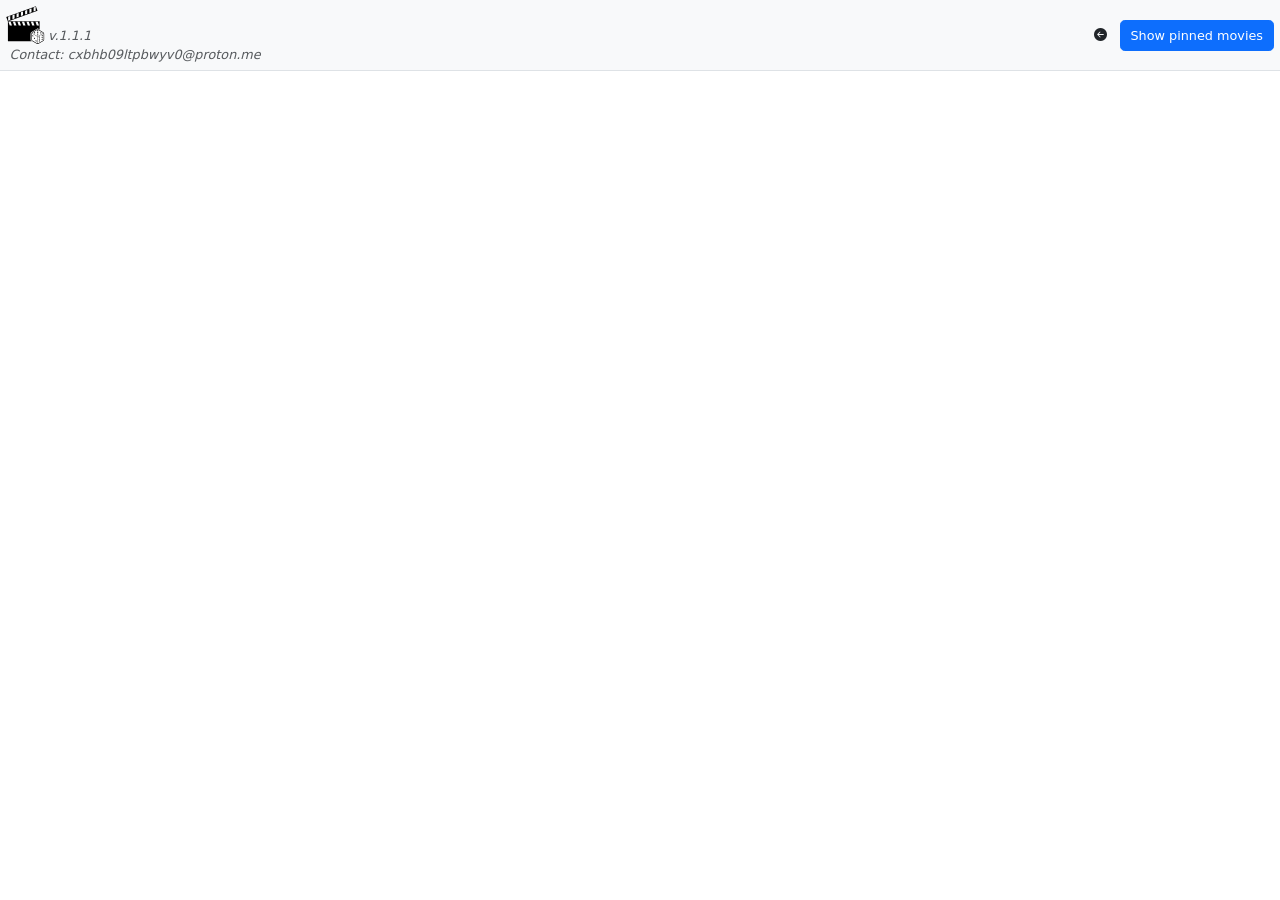
==== commit 8be8d7ad: "Hello!" ====
--- a/index.html
+++ b/index.html
@@ -1,34 +1,16 @@
-<!DOCTYPE html><html  data-capo=""><head><meta charset="utf-8">
-<meta name="viewport" content="width=device-width, initial-scale=1">
-<link rel="stylesheet" href="https://cdn.jsdelivr.net/npm/bootstrap@5.3.3/dist/css/bootstrap.min.css">
-<link rel="stylesheet" href="https://cdn.jsdelivr.net/npm/bootstrap-icons@1.11.3/font/bootstrap-icons.min.css">
-<style>.resizable{resize:vertical}.center{align-items:center;display:flex;flex-direction:column;height:100%;justify-content:center}.flex-1{flex:1}.v-center{align-items:center;display:flex;flex-direction:column;height:100%;justify-content:center}html{font-size:.8rem}</style>
-<style>.dp__input_wrap{box-sizing:unset;position:relative;width:100%}.dp__input_wrap:focus{border-color:var(--dp-border-color-hover);outline:none}.dp__input_valid{box-shadow:0 0 var(--dp-border-radius) var(--dp-success-color)}.dp__input_valid,.dp__input_valid:hover{border-color:var(--dp-success-color)}.dp__input_invalid{box-shadow:0 0 var(--dp-border-radius) var(--dp-danger-color)}.dp__input_invalid,.dp__input_invalid:hover{border-color:var(--dp-danger-color)}.dp__input{background-color:var(--dp-background-color);border:1px solid var(--dp-border-color);border-radius:var(--dp-border-radius);box-sizing:border-box;color:var(--dp-text-color);font-family:var(--dp-font-family);font-size:var(--dp-font-size);line-height:calc(var(--dp-font-size)*1.5);outline:none;padding:var(--dp-input-padding);transition:border-color .2s cubic-bezier(.645,.045,.355,1);width:100%}.dp__input::-moz-placeholder{opacity:.7}.dp__input::placeholder{opacity:.7}.dp__input:hover:not(.dp__input_focus){border-color:var(--dp-border-color-hover)}.dp__input_reg{caret-color:transparent}.dp__input_focus{border-color:var(--dp-border-color-focus)}.dp__disabled{background:var(--dp-disabled-color)}.dp__disabled::-moz-placeholder{color:var(--dp-disabled-color-text)}.dp__disabled::placeholder{color:var(--dp-disabled-color-text)}.dp__input_icons{display:inline-block;height:var(--dp-font-size);width:var(--dp-font-size);stroke-width:0;box-sizing:content-box;color:var(--dp-icon-color);font-size:var(--dp-font-size);line-height:calc(var(--dp-font-size)*1.5);padding:6px 12px}.dp__input_icon{inset-inline-start:0}.dp--clear-btn,.dp__input_icon{color:var(--dp-icon-color);cursor:pointer;position:absolute;top:50%;transform:translateY(-50%)}.dp--clear-btn{align-items:center;background:transparent;border:none;display:inline-flex;inset-inline-end:0;margin:0;padding:0}.dp__input_icon_pad{padding-inline-start:var(--dp-input-icon-padding)}.dp__menu{background:var(--dp-background-color);border:1px solid var(--dp-menu-border-color);border-radius:var(--dp-border-radius);font-family:var(--dp-font-family);font-size:var(--dp-font-size);min-width:var(--dp-menu-min-width);-webkit-user-select:none;-moz-user-select:none;user-select:none}.dp__menu,.dp__menu:after,.dp__menu:before{box-sizing:border-box}.dp__menu:focus{border:1px solid var(--dp-menu-border-color);outline:none}.dp--menu-wrapper{position:absolute;z-index:99999}.dp__menu_inner{padding:var(--dp-menu-padding)}.dp--menu--inner-stretched{padding:6px 0}.dp__menu_index{z-index:99999}.dp-menu-loading,.dp__menu_disabled,.dp__menu_readonly{inset:0;position:absolute;z-index:999999}.dp__menu_disabled{background:hsla(0,0%,100%,.5);cursor:not-allowed}.dp__menu_readonly{background:transparent;cursor:default}.dp-menu-loading{background:hsla(0,0%,100%,.5);cursor:default}.dp--menu-load-container{align-items:center;display:flex;height:100%;justify-content:center;width:100%}.dp--menu-loader{animation:dp-load-rotation 1s linear infinite;border:var(--dp-loader);border-bottom-color:transparent;border-radius:50%;box-sizing:border-box;display:inline-block;height:48px;position:absolute;width:48px}@keyframes dp-load-rotation{0%{transform:rotate(0deg)}to{transform:rotate(1turn)}}.dp__arrow_top{border-inline-end:1px solid var(--dp-menu-border-color);border-top:1px solid var(--dp-menu-border-color);top:0;transform:translate(-50%,-50%) rotate(-45deg)}.dp__arrow_bottom,.dp__arrow_top{background-color:var(--dp-background-color);height:12px;left:var(--dp-arrow-left);position:absolute;width:12px}.dp__arrow_bottom{border-bottom:1px solid var(--dp-menu-border-color);border-inline-end:1px solid var(--dp-menu-border-color);bottom:0;transform:translate(-50%,50%) rotate(45deg)}.dp__action_extra{padding:2px 0;text-align:center}.dp--preset-dates{border-inline-end:1px solid var(--dp-border-color);padding:5px}@media only screen and (width <= 600px){.dp--preset-dates{align-self:center;border:none;display:flex;max-width:calc(var(--dp-menu-width) - var(--dp-action-row-padding)*2);overflow-x:auto}}.dp--preset-dates-collapsed{align-self:center;border:none;display:flex;max-width:calc(var(--dp-menu-width) - var(--dp-action-row-padding)*2);overflow-x:auto}.dp__sidebar_left{border-inline-end:1px solid var(--dp-border-color);padding:5px}.dp__sidebar_right{margin-inline-end:1px solid var(--dp-border-color);padding:5px}.dp--preset-range{border-radius:var(--dp-border-radius);color:var(--dp-text-color);display:block;padding:5px;text-align:left;transition:var(--dp-common-transition);white-space:nowrap;width:100%}.dp--preset-range:hover{background-color:var(--dp-hover-color);color:var(--dp-hover-text-color);cursor:pointer}@media only screen and (width <= 600px){.dp--preset-range{border:1px solid var(--dp-border-color);margin:0 3px}.dp--preset-range:first-child{margin-left:0}.dp--preset-range:last-child{margin-right:0}}.dp--preset-range-collapsed{border:1px solid var(--dp-border-color);margin:0 3px}.dp--preset-range-collapsed:first-child{margin-left:0}.dp--preset-range-collapsed:last-child{margin-right:0}.dp__menu_content_wrapper{display:flex}@media only screen and (width <= 600px){.dp__menu_content_wrapper{flex-direction:column-reverse}}.dp--menu-content-wrapper-collapsed{flex-direction:column-reverse}.dp__calendar_header{align-items:center;color:var(--dp-text-color);display:flex;font-weight:700;justify-content:center;position:relative;white-space:nowrap}.dp__calendar_header_item{box-sizing:border-box;flex-grow:1;height:var(--dp-cell-size);padding:var(--dp-cell-padding);text-align:center;width:var(--dp-cell-size)}.dp__calendar_row{align-items:center;display:flex;justify-content:center;margin:var(--dp-row-margin)}.dp__calendar_item{box-sizing:border-box;color:var(--dp-text-color);flex-grow:1;text-align:center}.dp__calendar{position:relative}.dp__calendar_header_cell{border-bottom:thin solid var(--dp-border-color);padding:var(--dp-calendar-header-cell-padding)}.dp__cell_inner{align-items:center;border:1px solid transparent;border-radius:var(--dp-cell-border-radius);box-sizing:border-box;display:flex;height:var(--dp-cell-size);justify-content:center;padding:var(--dp-cell-padding);position:relative;text-align:center;width:var(--dp-cell-size)}.dp__cell_inner:hover{transition:all .2s}.dp__cell_auto_range_start,.dp__date_hover_start:hover,.dp__range_start{border-end-end-radius:0;border-start-end-radius:0}.dp__cell_auto_range_end,.dp__date_hover_end:hover,.dp__range_end{border-end-start-radius:0;border-start-start-radius:0}.dp__active_date,.dp__range_end,.dp__range_start{background:var(--dp-primary-color);color:var(--dp-primary-text-color)}.dp__date_hover:hover,.dp__date_hover_end:hover,.dp__date_hover_start:hover{background:var(--dp-hover-color);color:var(--dp-hover-text-color)}.dp__cell_disabled,.dp__cell_offset{color:var(--dp-secondary-color)}.dp__cell_disabled{cursor:not-allowed}.dp__range_between{background:var(--dp-range-between-dates-background-color);border:1px solid var(--dp-range-between-border-color);border-radius:0;color:var(--dp-range-between-dates-text-color)}.dp__range_between_week{background:var(--dp-primary-color);border-bottom:1px solid var(--dp-primary-color);border-radius:0;border-top:1px solid var(--dp-primary-color);color:var(--dp-primary-text-color)}.dp__today{border:1px solid var(--dp-primary-color)}.dp__week_num{color:var(--dp-secondary-color);text-align:center}.dp__cell_auto_range{border-bottom:1px dashed var(--dp-primary-color);border-radius:0;border-top:1px dashed var(--dp-primary-color)}.dp__cell_auto_range_start{border-bottom:1px dashed var(--dp-primary-color);border-end-start-radius:var(--dp-cell-border-radius);border-inline-start:1px dashed var(--dp-primary-color);border-start-start-radius:var(--dp-cell-border-radius);border-top:1px dashed var(--dp-primary-color)}.dp__cell_auto_range_end{border-bottom:1px dashed var(--dp-primary-color);border-end-end-radius:var(--dp-cell-border-radius);border-inline-end:1px dashed var(--dp-primary-color);border-start-end-radius:var(--dp-cell-border-radius);border-top:1px dashed var(--dp-primary-color)}.dp__calendar_header_separator{background:var(--dp-border-color);height:1px;width:100%}.dp__calendar_next{margin-inline-start:var(--dp-multi-calendars-spacing)}.dp__marker_dot,.dp__marker_line{background-color:var(--dp-marker-color);bottom:0;height:5px;position:absolute}.dp__marker_dot{border-radius:50%;left:50%;transform:translateX(-50%);width:5px}.dp__marker_line{left:0;width:100%}.dp__marker_tooltip{background-color:var(--dp-tooltip-color);border:1px solid var(--dp-border-color);border-radius:var(--dp-border-radius);box-sizing:border-box;cursor:default;padding:5px;position:absolute;z-index:99999}.dp__tooltip_content{white-space:nowrap}.dp__tooltip_text{align-items:center;color:var(--dp-text-color);display:flex;flex-flow:row nowrap}.dp__tooltip_mark{background-color:var(--dp-text-color);border-radius:50%;color:var(--dp-text-color);height:5px;margin-inline-end:5px;width:5px}.dp__arrow_bottom_tp{background-color:var(--dp-tooltip-color);border-bottom:1px solid var(--dp-border-color);border-inline-end:1px solid var(--dp-border-color);bottom:0;height:8px;position:absolute;transform:translate(-50%,50%) rotate(45deg);width:8px}.dp__instance_calendar{position:relative;width:100%}@media only screen and (width <= 600px){.dp__flex_display{flex-direction:column}}.dp--flex-display-collapsed{flex-direction:column}.dp__cell_highlight{background-color:var(--dp-highlight-color)}.dp__month_year_row{align-items:center;box-sizing:border-box;color:var(--dp-text-color);display:flex;height:var(--dp-month-year-row-height)}.dp__inner_nav{align-items:center;border-radius:50%;color:var(--dp-icon-color);cursor:pointer;display:flex;height:var(--dp-month-year-row-button-size);justify-content:center;text-align:center;width:var(--dp-month-year-row-button-size)}.dp__inner_nav svg{height:var(--dp-button-icon-height);width:var(--dp-button-icon-height)}.dp__inner_nav:hover{background:var(--dp-hover-color);color:var(--dp-hover-icon-color)}[dir=rtl] .dp__inner_nav{transform:rotate(180deg)}.dp__inner_nav_disabled,.dp__inner_nav_disabled:hover{background:var(--dp-disabled-color);color:var(--dp-disabled-color-text);cursor:not-allowed}.dp--year-select,.dp__month_year_select{align-items:center;border-radius:var(--dp-border-radius);box-sizing:border-box;color:var(--dp-text-color);cursor:pointer;display:flex;height:var(--dp-month-year-row-height);justify-content:center;text-align:center}.dp--year-select:hover,.dp__month_year_select:hover{background:var(--dp-hover-color);color:var(--dp-hover-text-color);transition:var(--dp-common-transition)}.dp__month_year_select{width:50%}.dp--year-select{width:100%}.dp__month_year_wrap{display:flex;flex-direction:row;width:100%}.dp__year_disable_select{justify-content:space-around}.dp--header-wrap{display:flex;flex-direction:column;width:100%}.dp__overlay{background:var(--dp-background-color);box-sizing:border-box;color:var(--dp-text-color);font-family:var(--dp-font-family);transition:opacity 1s ease-out;width:100%;z-index:99999}.dp--overlay-absolute{height:100%;left:0;position:absolute;top:0}.dp--overlay-relative{position:relative}.dp__overlay_container::-webkit-scrollbar-track{background-color:var(--dp-scroll-bar-background);box-shadow:var(--dp-scroll-bar-background)}.dp__overlay_container::-webkit-scrollbar{background-color:var(--dp-scroll-bar-background);width:5px}.dp__overlay_container::-webkit-scrollbar-thumb{background-color:var(--dp-scroll-bar-color);border-radius:10px}.dp__overlay:focus{border:none;outline:none}.dp__container_flex{display:flex}.dp__container_block{display:block}.dp__overlay_container{flex-direction:column;height:var(--dp-overlay-height);overflow-y:auto}.dp__time_picker_overlay_container{height:100%}.dp__overlay_row{align-items:center;box-sizing:border-box;display:flex;flex-wrap:wrap;margin-inline:auto auto;max-width:100%;padding:0;width:100%}.dp__flex_row{flex:1}.dp__overlay_col{box-sizing:border-box;padding:var(--dp-overlay-col-padding);white-space:nowrap;width:33%}.dp__overlay_cell_pad{padding:var(--dp-common-padding) 0}.dp__overlay_cell_active{background:var(--dp-primary-color);color:var(--dp-primary-text-color)}.dp__overlay_cell,.dp__overlay_cell_active{border-radius:var(--dp-border-radius);cursor:pointer;text-align:center}.dp__overlay_cell:hover{transition:var(--dp-common-transition)}.dp__cell_in_between,.dp__overlay_cell:hover{background:var(--dp-hover-color);color:var(--dp-hover-text-color)}.dp__over_action_scroll{box-sizing:border-box;right:5px}.dp__overlay_cell_disabled{cursor:not-allowed}.dp__overlay_cell_disabled,.dp__overlay_cell_disabled:hover{background:var(--dp-disabled-color)}.dp__overlay_cell_active_disabled{cursor:not-allowed}.dp__overlay_cell_active_disabled,.dp__overlay_cell_active_disabled:hover{background:var(--dp-primary-disabled-color)}.dp--tp-wrap{max-width:var(--dp-menu-min-width)}.dp__time_input{align-items:center;color:var(--dp-text-color);display:flex;font-family:var(--dp-font-family);justify-content:center;-webkit-user-select:none;-moz-user-select:none;user-select:none;width:100%}.dp__time_col_reg_block{padding:0 20px}.dp__time_col_reg_inline{padding:0 10px}.dp__time_col_reg_with_button{padding:0 15px}.dp__time_col_sec{padding:0 10px}.dp__time_col_sec_with_button{padding:0 5px}.dp__time_col{align-items:center;display:flex;flex-direction:column;justify-content:center;text-align:center}.dp__time_col_block{font-size:var(--dp-time-font-size)}.dp__time_display_block{padding:0 3px}.dp__time_display_inline{padding:5px}.dp__time_picker_inline_container{display:flex;justify-content:center;width:100%}.dp__inc_dec_button{align-items:center;border-radius:50%;box-sizing:border-box;color:var(--dp-icon-color);cursor:pointer;display:flex;justify-content:center;margin:0;padding:5px}.dp__inc_dec_button,.dp__inc_dec_button svg{height:var(--dp-time-inc-dec-button-size);width:var(--dp-time-inc-dec-button-size)}.dp__inc_dec_button:hover{background:var(--dp-hover-color);color:var(--dp-primary-color)}.dp__time_display{align-items:center;border-radius:var(--dp-border-radius);color:var(--dp-text-color);cursor:pointer;display:flex;justify-content:center}.dp__time_display:hover:enabled{background:var(--dp-hover-color);color:var(--dp-hover-text-color)}.dp__inc_dec_button_inline{align-items:center;cursor:pointer;display:flex;height:8px;padding:0;width:100%}.dp__inc_dec_button_disabled,.dp__inc_dec_button_disabled:hover{background:var(--dp-disabled-color);color:var(--dp-disabled-color-text);cursor:not-allowed}.dp__pm_am_button{background:var(--dp-primary-color);border:none;border-radius:var(--dp-border-radius);color:var(--dp-primary-text-color);cursor:pointer;padding:var(--dp-common-padding)}.dp__tp_inline_btn_bar{background-color:var(--dp-secondary-color);border-collapse:collapse;height:4px;transition:var(--dp-common-transition);width:100%}.dp__tp_inline_btn_top:hover .dp__tp_btn_in_r{background-color:var(--dp-primary-color);transform:rotate(12deg) scale(1.15) translateY(-2px)}.dp__tp_inline_btn_bottom:hover .dp__tp_btn_in_r,.dp__tp_inline_btn_top:hover .dp__tp_btn_in_l{background-color:var(--dp-primary-color);transform:rotate(-12deg) scale(1.15) translateY(-2px)}.dp__tp_inline_btn_bottom:hover .dp__tp_btn_in_l{background-color:var(--dp-primary-color);transform:rotate(12deg) scale(1.15) translateY(-2px)}.dp--time-overlay-btn{background:none}.dp--time-invalid{background-color:var(--dp-disabled-color)}.dp__action_row{align-items:center;box-sizing:border-box;color:var(--dp-text-color);display:flex;flex-flow:row nowrap;padding:var(--dp-action-row-padding);width:100%}.dp__action_row svg{height:var(--dp-button-icon-height);width:auto}.dp__selection_preview{color:var(--dp-text-color);display:block;font-size:var(--dp-preview-font-size);overflow:hidden;text-overflow:ellipsis;white-space:nowrap}.dp__action_buttons{align-items:center;display:flex;flex:0;justify-content:flex-end;margin-inline-start:auto;white-space:nowrap}.dp__action_button{align-items:center;background:transparent;border:1px solid transparent;border-radius:var(--dp-border-radius);cursor:pointer;display:inline-flex;font-family:var(--dp-font-family);font-size:var(--dp-preview-font-size);height:var(--dp-action-button-height);line-height:var(--dp-action-button-height);margin-inline-start:3px;padding:var(--dp-action-buttons-padding)}.dp__action_cancel{border:1px solid var(--dp-border-color);color:var(--dp-text-color)}.dp__action_cancel:hover{border-color:var(--dp-primary-color);transition:var(--dp-action-row-transtion)}.dp__action_buttons .dp__action_select{background:var(--dp-primary-color);color:var(--dp-primary-text-color)}.dp__action_buttons .dp__action_select:hover{background:var(--dp-primary-color);transition:var(--dp-action-row-transtion)}.dp__action_buttons .dp__action_select:disabled{background:var(--dp-primary-disabled-color);cursor:not-allowed}.dp-quarter-picker-wrap{display:flex;flex-direction:column;height:100%;min-width:var(--dp-menu-min-width)}.dp--qr-btn-disabled{cursor:not-allowed}.dp--qr-btn-disabled,.dp--qr-btn-disabled:hover{background:var(--dp-disabled-color)}.dp--qr-btn{padding:var(--dp-common-padding);width:100%}.dp--qr-btn:not(.dp--highlighted,.dp--qr-btn-active,.dp--qr-btn-disabled,.dp--qr-btn-between){background:none}.dp--qr-btn:hover:not(.dp--qr-btn-active,.dp--qr-btn-disabled){background:var(--dp-hover-color);color:var(--dp-hover-text-color);transition:var(--dp-common-transition)}.dp--quarter-items{display:flex;flex:1;flex-direction:column;height:100%;justify-content:space-evenly;width:100%}.dp--qr-btn-active{background:var(--dp-primary-color);color:var(--dp-primary-text-color)}.dp--qr-btn-between{background:var(--dp-hover-color);color:var(--dp-hover-text-color)}.dp--qr-btn,.dp--time-invalid,.dp--time-overlay-btn,.dp__btn{border:none;font:inherit;line-height:normal;transition:var(--dp-common-transition)}.dp--year-mode-picker{align-items:center;display:flex;height:var(--dp-cell-size);justify-content:space-between;width:100%}:root{--dp-common-transition:all 0.1s ease-in;--dp-menu-padding:6px 8px;--dp-animation-duration:0.1s;--dp-menu-appear-transition-timing:cubic-bezier(.4,0,1,1);--dp-transition-timing:ease-out;--dp-action-row-transtion:all 0.2s ease-in;--dp-font-family:-apple-system,blinkmacsystemfont,"Segoe UI",roboto,oxygen,ubuntu,cantarell,"Open Sans","Helvetica Neue",sans-serif;--dp-border-radius:4px;--dp-cell-border-radius:4px;--dp-transition-length:22px;--dp-transition-timing-general:0.1s;--dp-button-height:35px;--dp-month-year-row-height:35px;--dp-month-year-row-button-size:25px;--dp-button-icon-height:20px;--dp-calendar-wrap-padding:0 5px;--dp-cell-size:35px;--dp-cell-padding:5px;--dp-common-padding:10px;--dp-input-icon-padding:35px;--dp-input-padding:6px 30px 6px 12px;--dp-menu-min-width:260px;--dp-action-buttons-padding:1px 6px;--dp-row-margin:5px 0;--dp-calendar-header-cell-padding:0.5rem;--dp-multi-calendars-spacing:10px;--dp-overlay-col-padding:3px;--dp-time-inc-dec-button-size:32px;--dp-font-size:1rem;--dp-preview-font-size:0.8rem;--dp-time-font-size:2rem;--dp-action-button-height:22px;--dp-action-row-padding:8px;--dp-direction:ltr}.dp__theme_dark{--dp-background-color:#212121;--dp-text-color:#fff;--dp-hover-color:#484848;--dp-hover-text-color:#fff;--dp-hover-icon-color:#959595;--dp-primary-color:#005cb2;--dp-primary-disabled-color:#61a8ea;--dp-primary-text-color:#fff;--dp-secondary-color:#a9a9a9;--dp-border-color:#2d2d2d;--dp-menu-border-color:#2d2d2d;--dp-border-color-hover:#aaaeb7;--dp-border-color-focus:#aaaeb7;--dp-disabled-color:#737373;--dp-disabled-color-text:#d0d0d0;--dp-scroll-bar-background:#212121;--dp-scroll-bar-color:#484848;--dp-success-color:#00701a;--dp-success-color-disabled:#428f59;--dp-icon-color:#959595;--dp-danger-color:#e53935;--dp-marker-color:#e53935;--dp-tooltip-color:#3e3e3e;--dp-highlight-color:rgba(0,92,178,.2);--dp-range-between-dates-background-color:var(--dp-hover-color,#484848);--dp-range-between-dates-text-color:var(--dp-hover-text-color,#fff);--dp-range-between-border-color:var(--dp-hover-color,#fff);--dp-loader:5px solid #005cb2}.dp__theme_light{--dp-background-color:#fff;--dp-text-color:#212121;--dp-hover-color:#f3f3f3;--dp-hover-text-color:#212121;--dp-hover-icon-color:#959595;--dp-primary-color:#1976d2;--dp-primary-disabled-color:#6bacea;--dp-primary-text-color:#fff;--dp-secondary-color:#c0c4cc;--dp-border-color:#ddd;--dp-menu-border-color:#ddd;--dp-border-color-hover:#aaaeb7;--dp-border-color-focus:#aaaeb7;--dp-disabled-color:#f6f6f6;--dp-scroll-bar-background:#f3f3f3;--dp-scroll-bar-color:#959595;--dp-success-color:#76d275;--dp-success-color-disabled:#a3d9b1;--dp-icon-color:#959595;--dp-danger-color:#ff6f60;--dp-marker-color:#ff6f60;--dp-tooltip-color:#fafafa;--dp-disabled-color-text:#8e8e8e;--dp-highlight-color:rgba(25,118,210,.1);--dp-range-between-dates-background-color:var(--dp-hover-color,#f3f3f3);--dp-range-between-dates-text-color:var(--dp-hover-text-color,#212121);--dp-range-between-border-color:var(--dp-hover-color,#f3f3f3);--dp-loader:5px solid #1976d2}.dp__flex{align-items:center;display:flex}.dp__btn{background:none}.dp__main{box-sizing:border-box;font-family:var(--dp-font-family);position:relative;-webkit-user-select:none;-moz-user-select:none;user-select:none;width:100%}.dp__main *{direction:var(--dp-direction,ltr)}.dp__pointer{cursor:pointer}.dp__icon{stroke:currentcolor;fill:currentcolor}.dp__button{align-items:center;box-sizing:border-box;color:var(--dp-icon-color);cursor:pointer;display:flex;height:var(--dp-button-height);padding:var(--dp-common-padding);place-content:center center;text-align:center;width:100%}.dp__button.dp__overlay_action{bottom:0;position:absolute}.dp__button:hover{background:var(--dp-hover-color);color:var(--dp-hover-icon-color)}.dp__button svg{height:var(--dp-button-icon-height);width:auto}.dp__button_bottom{border-bottom-left-radius:var(--dp-border-radius);border-bottom-right-radius:var(--dp-border-radius)}.dp__flex_display{display:flex}.dp__flex_display_with_input{align-items:flex-start;flex-direction:column}.dp__relative{position:relative}.calendar-next-enter-active,.calendar-next-leave-active,.calendar-prev-enter-active,.calendar-prev-leave-active{transition:all var(--dp-transition-timing-general) ease-out}.calendar-next-enter-from{opacity:0;transform:translateX(var(--dp-transition-length))}.calendar-next-leave-to,.calendar-prev-enter-from{opacity:0;transform:translateX(calc(var(--dp-transition-length)*-1))}.calendar-prev-leave-to{opacity:0;transform:translateX(var(--dp-transition-length))}.dp-menu-appear-bottom-enter-active,.dp-menu-appear-bottom-leave-active,.dp-menu-appear-top-enter-active,.dp-menu-appear-top-leave-active,.dp-slide-down-enter-active,.dp-slide-down-leave-active,.dp-slide-up-enter-active,.dp-slide-up-leave-active{transition:all var(--dp-animation-duration) var(--dp-transition-timing)}.dp-menu-appear-top-enter-from,.dp-menu-appear-top-leave-to,.dp-slide-down-leave-to,.dp-slide-up-enter-from{opacity:0;transform:translateY(var(--dp-transition-length))}.dp-menu-appear-bottom-enter-from,.dp-menu-appear-bottom-leave-to,.dp-slide-down-enter-from,.dp-slide-up-leave-to{opacity:0;transform:translateY(calc(var(--dp-transition-length)*-1))}.dp--arrow-btn-nav{transition:var(--dp-common-transition)}.dp--highlighted{background-color:var(--dp-highlight-color)}.dp--hidden-el{visibility:hidden}</style>
-<style>.fixed-bottom[data-v-e787506e]{z-index:1050}</style>
-<style>.header[data-v-de615142]{min-height:3.45rem}</style>
-<style>.switch-wrap[data-v-e18738fe]{margin-top:27%}.delete-tag[data-v-e18738fe]:hover{cursor:pointer}.submit[data-v-e18738fe]{font-size:2.2rem;height:100%;width:100%}.dice-roll-icon[data-v-e18738fe]{font-size:4rem}</style>
-<style>.list-container[data-v-40fed867]{max-height:11rem;overflow-y:auto;z-index:1}.list-container[data-v-40fed867]:focus{outline:none}.list-item[data-v-40fed867]{-webkit-user-select:none;-moz-user-select:none;user-select:none}.list-item[data-v-40fed867]:hover{cursor:pointer}.spinner-wrap[data-v-40fed867]{font-size:.6rem;right:0;top:5%}.spinner-wrap .spinner-border[data-v-40fed867]{height:1.5rem;width:1.5rem}</style>
-<style>.overview-wrapper[data-v-ca93a264]{max-height:12rem;overflow-y:auto}.spacer[data-v-ca93a264]{height:1.5rem;width:100%}.cast-wrapper[data-v-ca93a264]{max-height:10rem}.provider-wrapper[data-v-ca93a264]{max-height:10rem;overflow-y:auto;width:100%}.provider-logo[data-v-ca93a264]{border-radius:1rem;width:2.5rem}.poster[data-v-ca93a264]{height:60rem;margin-bottom:2rem;margin-top:2rem}</style>
-<link rel="stylesheet" href="/_nuxt/entry.BqoaIHBg.css" crossorigin>
-<link rel="stylesheet" href="/_nuxt/default.BRhqkePM.css" crossorigin>
-<link rel="stylesheet" href="/_nuxt/clickable-icon.Bd95Ibo8.css" crossorigin>
-<link rel="stylesheet" href="/_nuxt/index.B3KaWrBu.css" crossorigin>
-<link rel="preload" as="fetch" crossorigin="anonymous" href="/_payload.json?abb20b28-085e-4817-b5ca-8dfe0b2ad935">
-<link rel="modulepreload" as="script" crossorigin href="/_nuxt/Cm-w5V6W.js">
-<link rel="modulepreload" as="script" crossorigin href="/_nuxt/C44vk4JT.js">
-<link rel="modulepreload" as="script" crossorigin href="/_nuxt/BDnH8ba5.js">
-<link rel="modulepreload" as="script" crossorigin href="/_nuxt/CiGr2qIy.js">
-<link rel="modulepreload" as="script" crossorigin href="/_nuxt/Dp8H9LEX.js">
-<link rel="modulepreload" as="script" crossorigin href="/_nuxt/D6eP1FV8.js">
-<link rel="modulepreload" as="script" crossorigin href="/_nuxt/DVWJdUhW.js">
-<link rel="modulepreload" as="script" crossorigin href="/_nuxt/BirVZMEx.js">
-<link rel="modulepreload" as="script" crossorigin href="/_nuxt/B2tTLEKf.js">
-<link rel="modulepreload" as="script" crossorigin href="/_nuxt/BSJdzFKJ.js">
-<link rel="prefetch" as="script" crossorigin href="/_nuxt/dQCR4fIw.js">
-<link rel="prefetch" as="script" crossorigin href="/_nuxt/2RxNnVJA.js">
-<link rel="prefetch" as="script" crossorigin href="/_nuxt/BwMtyrf3.js">
-<link rel="prefetch" as="script" crossorigin href="/_nuxt/B680n92n.js">
-<link rel="prefetch" as="script" crossorigin href="/_nuxt/BU24Magm.js">
-<script type="module" src="/_nuxt/Cm-w5V6W.js" crossorigin></script></head><body><div id="__nuxt"><!--[--><!----><div class="container-fluid d-flex flex-column min-vh-100"><div class="row"><div class="col"><div class="header border-bottom p-2" data-v-de615142><!----><!----><div class="float-end me-2" data-v-de615142><button type="button" class="btn btn-primary" data-v-de615142>Mostra cronologia</button></div></div></div></div><div class="row flex-grow-1"><div class="col"><div class="container-fluid d-flex flex-column h-100"><!----><div class="row flex-grow-1"><div class="col-3 g-0 border-end"><div class="py-2 h-100"><form class="h-100" data-v-e18738fe><div class="container d-flex flex-column gap-2 h-100" data-v-e18738fe><div class="row flex-1" data-v-e18738fe><div class="col" data-v-e18738fe><div class="row" data-v-e18738fe><div class="col"><div><label for="with_providers">Includi providers</label><div class="row"><div class="col pe-0"><select class="form-select resizable" id="with_providers" size="2" multiple><!--[--><option>NETFLIX</option><option>AMAZON VIDEO</option><option>AMAZON PRIME VIDEO</option><option>DISNEY PLUS</option><option>APPLE TV</option><option>GOOGLE PLAY MOVIES</option><option>RAKUTEN TV</option><option>RAI PLAY</option><option>SKY GO</option><option>MICROSOT STORE</option><option>MEDIASET INFINITY</option><option>NOW TV</option><!--]--></select></div><div class="col-auto d-flex align-items-center"><button type="button" class="btn btn-danger btn-sm clear-btn">X</button></div></div></div></div></div></div></div><div class="row flex-1" data-v-e18738fe><div class="col" data-v-e18738fe><div class="row" data-v-e18738fe><div class="col"><div><label for="without_providers">Escludi providers</label><div class="row"><div class="col pe-0"><select class="form-select resizable" id="without_providers" size="2" multiple><!--[--><option>NETFLIX</option><option>AMAZON VIDEO</option><option>AMAZON PRIME VIDEO</option><option>DISNEY PLUS</option><option>APPLE TV</option><option>GOOGLE PLAY MOVIES</option><option>RAKUTEN TV</option><option>RAI PLAY</option><option>SKY GO</option><option>MICROSOT STORE</option><option>MEDIASET INFINITY</option><option>NOW TV</option><!--]--></select></div><div class="col-auto d-flex align-items-center"><button type="button" class="btn btn-danger btn-sm clear-btn">X</button></div></div></div></div></div></div></div><div class="row flex-1" data-v-e18738fe><div class="col" data-v-e18738fe><div data-v-e18738fe><label for="yearFrom" data-v-e18738fe>Year from</label><div class="dp__main dp__theme_light" data-datepicker-instance id="search_form.year_from" data-v-e18738fe><div><!----><div class="dp__input_wrap"><!----><input data-test="dp-input" class="dp__pointer dp__input_readonly dp__input dp__input_icon_pad dp__input_reg" inputmode="none" placeholder value autocomplete="off" aria-label="Datepicker input"><div><!----><svg xmlns="http://www.w3.org/2000/svg" viewBox="0 0 32 32" fill="currentColor" aria-hidden="true" class="dp__input_icon dp__input_icons" role="img" aria-label="Calendar icon"><path d="M29.333 8c0-2.208-1.792-4-4-4h-18.667c-2.208 0-4 1.792-4 4v18.667c0 2.208 1.792 4 4 4h18.667c2.208 0 4-1.792 4-4v-18.667zM26.667 8v18.667c0 0.736-0.597 1.333-1.333 1.333 0 0-18.667 0-18.667 0-0.736 0-1.333-0.597-1.333-1.333 0 0 0-18.667 0-18.667 0-0.736 0.597-1.333 1.333-1.333 0 0 18.667 0 18.667 0 0.736 0 1.333 0.597 1.333 1.333z"></path><path d="M20 2.667v5.333c0 0.736 0.597 1.333 1.333 1.333s1.333-0.597 1.333-1.333v-5.333c0-0.736-0.597-1.333-1.333-1.333s-1.333 0.597-1.333 1.333z"></path><path d="M9.333 2.667v5.333c0 0.736 0.597 1.333 1.333 1.333s1.333-0.597 1.333-1.333v-5.333c0-0.736-0.597-1.333-1.333-1.333s-1.333 0.597-1.333 1.333z"></path><path d="M4 14.667h24c0.736 0 1.333-0.597 1.333-1.333s-0.597-1.333-1.333-1.333h-24c-0.736 0-1.333 0.597-1.333 1.333s0.597 1.333 1.333 1.333z"></path></svg></div><!----><!----></div></div><div><!----></div></div></div></div><div class="col" data-v-e18738fe><div data-v-e18738fe><label for="yearTo" data-v-e18738fe>Year to</label><div class="dp__main dp__theme_light" data-datepicker-instance id="search_form.year_to" data-v-e18738fe><div><!----><div class="dp__input_wrap"><!----><input data-test="dp-input" class="dp__pointer dp__input_readonly dp__input dp__input_icon_pad dp__input_reg" inputmode="none" placeholder value autocomplete="off" aria-label="Datepicker input"><div><!----><svg xmlns="http://www.w3.org/2000/svg" viewBox="0 0 32 32" fill="currentColor" aria-hidden="true" class="dp__input_icon dp__input_icons" role="img" aria-label="Calendar icon"><path d="M29.333 8c0-2.208-1.792-4-4-4h-18.667c-2.208 0-4 1.792-4 4v18.667c0 2.208 1.792 4 4 4h18.667c2.208 0 4-1.792 4-4v-18.667zM26.667 8v18.667c0 0.736-0.597 1.333-1.333 1.333 0 0-18.667 0-18.667 0-0.736 0-1.333-0.597-1.333-1.333 0 0 0-18.667 0-18.667 0-0.736 0.597-1.333 1.333-1.333 0 0 18.667 0 18.667 0 0.736 0 1.333 0.597 1.333 1.333z"></path><path d="M20 2.667v5.333c0 0.736 0.597 1.333 1.333 1.333s1.333-0.597 1.333-1.333v-5.333c0-0.736-0.597-1.333-1.333-1.333s-1.333 0.597-1.333 1.333z"></path><path d="M9.333 2.667v5.333c0 0.736 0.597 1.333 1.333 1.333s1.333-0.597 1.333-1.333v-5.333c0-0.736-0.597-1.333-1.333-1.333s-1.333 0.597-1.333 1.333z"></path><path d="M4 14.667h24c0.736 0 1.333-0.597 1.333-1.333s-0.597-1.333-1.333-1.333h-24c-0.736 0-1.333 0.597-1.333 1.333s0.597 1.333 1.333 1.333z"></path></svg></div><!----><!----></div></div><div><!----></div></div></div></div></div><div class="row flex-1" data-v-e18738fe><div class="col" data-v-e18738fe><div class="row" data-v-e18738fe><div class="col"><div><label for="with_genres">Includi genere</label><div class="row"><div class="col pe-0"><select class="form-select resizable" id="with_genres" size="2" multiple><!--[--><option>ANIMAZIONE</option><option>AVVENTURA</option><option>AZIONE</option><option>COMMEDIA</option><option>CRIME</option><option>DOCUMENTARIO</option><option>DRAMMA</option><option>FAMIGLIA</option><option>FANTASCIENZA</option><option>FANTASY</option><option>GUERRA</option><option>HORROR</option><option>MISTERO</option><option>MUSICA</option><option>ROMANCE</option><option>STORIA</option><option>THRILLER</option><option>WESTERN</option><option>TELEVISIONE FILM</option><!--]--></select></div><div class="col-auto d-flex align-items-center"><button type="button" class="btn btn-danger btn-sm clear-btn">X</button></div></div></div></div></div></div></div><div class="row flex-1" data-v-e18738fe><div class="col" data-v-e18738fe><div class="row" data-v-e18738fe><div class="col"><div><label for="search_form.without_genres">Escludi genere</label><div class="row"><div class="col pe-0"><select class="form-select resizable" id="search_form.without_genres" size="2" multiple><!--[--><option>ANIMAZIONE</option><option>AVVENTURA</option><option>AZIONE</option><option>COMMEDIA</option><option>CRIME</option><option>DOCUMENTARIO</option><option>DRAMMA</option><option>FAMIGLIA</option><option>FANTASCIENZA</option><option>FANTASY</option><option>GUERRA</option><option>HORROR</option><option>MISTERO</option><option>MUSICA</option><option>ROMANCE</option><option>STORIA</option><option>THRILLER</option><option>WESTERN</option><option>TELEVISIONE FILM</option><!--]--></select></div><div class="col-auto d-flex align-items-center"><button type="button" class="btn btn-danger btn-sm clear-btn">X</button></div></div></div></div></div></div></div><div class="row flex-1" data-v-e18738fe><div class="col" data-v-e18738fe><div class="row" data-v-e18738fe><div class="col"><div><label for="country">Nazione di produzione</label><div class="row"><div class="col pe-0"><select class="form-select resizable" id="country" size="2"><!--[--><option>ITALIA</option><option>USA</option><!--]--></select></div><div class="col-auto d-flex align-items-center"><button type="button" class="btn btn-danger btn-sm clear-btn">X</button></div></div></div></div></div></div></div><div class="row flex-1" data-v-e18738fe><div class="col" data-v-e18738fe><div class="position-relative" data-v-e18738fe data-v-40fed867><label for="with_keywords" data-v-40fed867>Tag</label><div class="position-relative form-group" data-v-40fed867><input class="form-control" id="with_keywords" type="text" placeholder="Type here..." data-v-40fed867><!----></div><!----></div><!--[--><!--]--></div><div class="col-auto" data-v-e18738fe><div class="switch-wrap form-check form-switch" data-v-e18738fe><input class="form-check-input" type="checkbox" data-v-e18738fe><label class="form-check-label" for="flexSwitchCheckDefault" data-v-e18738fe>Includi tutti</label></div></div></div><div class="row flex-1" data-v-e18738fe><div class="col" data-v-e18738fe><div class="position-relative" data-v-e18738fe data-v-40fed867><label for="director" data-v-40fed867>Regia</label><div class="position-relative form-group" data-v-40fed867><input class="form-control" id="director" type="text" placeholder="Type here..." data-v-40fed867><!----></div><!----></div></div></div><div class="row flex-1" data-v-e18738fe><div class="col" data-v-e18738fe><div class="position-relative" data-v-e18738fe data-v-40fed867><label for="with_cast" data-v-40fed867>Cast</label><div class="position-relative form-group" data-v-40fed867><input class="form-control" id="with_cast" type="text" placeholder="Type here..." data-v-40fed867><!----></div><!----></div><!--[--><!--]--></div><div class="col-auto" data-v-e18738fe><div class="switch-wrap form-check form-switch" data-v-e18738fe><input class="form-check-input" type="checkbox" data-v-e18738fe><label class="form-check-label" for="flexSwitchCheckDefault" data-v-e18738fe>Includi tutti</label></div></div></div><div class="row flex-1" data-v-e18738fe><div class="col" data-v-e18738fe><button type="button" class="submit btn btn-primary" data-v-e18738fe><svg xmlns="http://www.w3.org/2000/svg" width="1em" height="1em" viewbox="0 0 512 512" class="dice-roll-icon" data-v-e18738fe><path fill="currentColor" d="M138.798 35.342L28.73 114.268l95.777 29.095l111.305-87.09zm112.986 31.082l-118.047 89.96l51.07 131.102l8.534-7.455l4.23-15.708a18.338 13.102 76.863 0 1-9.08-20.45a18.338 13.102 76.863 0 1 10.997-13.727a18.338 13.102 76.863 0 1 3.62.53a18.338 13.102 76.863 0 1 3.113 1.544l7.94-29.48a9 9 0 0 1 .353-1.04l.058-.128a9 9 0 0 1 .32-.685l.09-.153a9 9 0 0 1 .37-.625a9 9 0 0 1 .534-.723l.066-.074a9 9 0 0 1 .54-.594a9 9 0 0 1 .65-.593l.004-.002a9 9 0 0 1 .46-.342a9 9 0 0 1 .266-.197a9 9 0 0 1 .502-.3a9 9 0 0 1 .27-.157a9 9 0 0 1 .44-.208a9 9 0 0 1 .38-.178a9 9 0 0 1 .437-.152a9 9 0 0 1 .41-.143a9 9 0 0 1 .404-.1a9 9 0 0 1 .47-.114a9 9 0 0 1 .51-.07a9 9 0 0 1 .37-.05h.01l.01-.003l33.624-2.873a18.338 13.102 76.863 0 1 10.326-9.777a18.338 13.102 76.863 0 1 3.622.53a18.338 13.102 76.863 0 1 8.527 7.327l13.043-1.113L251.785 66.42zM137.25 74.03a9.8 19.77 77.916 0 1 12.798 8.734a9.8 19.77 77.916 0 1-21.938 11.998a9.8 19.77 77.916 0 1-16.57-8.602a9.8 19.77 77.916 0 1 21.938-12a9.8 19.77 77.916 0 1 3.77-.13zm100.228 23.517a18.338 13.102 76.863 0 1 .002 0a18.338 13.102 76.863 0 1 3.62.53a18.338 13.102 76.863 0 1 12.112 21.94a18.338 13.102 76.863 0 1-14.617 13.196a18.338 13.102 76.863 0 1-12.114-21.94a18.338 13.102 76.863 0 1 10.998-13.726zM24.22 131.71l46.992 114.124l94.236 40.38l-45.988-125.57l-95.24-28.935zm147.886 17.43a18.338 13.102 76.863 0 1 3.622.528a18.338 13.102 76.863 0 1 12.11 21.94a18.338 13.102 76.863 0 1-14.616 13.197a18.338 13.102 76.863 0 1-12.112-21.94a18.338 13.102 76.863 0 1 10.996-13.726zm-75.123 13.016a19.454 9.134 59.254 0 1 16.955 15.078a19.454 9.134 59.254 0 1-.425 19.485A19.454 9.134 59.254 0 1 95.6 181.78a19.454 9.134 59.254 0 1 .424-19.48a19.454 9.134 59.254 0 1 .96-.144zm263.393 40.21l-112.102 9.577l113.762 79.926l113.598-16.956l-115.258-72.55zM70.82 212.022A19.454 9.134 59.254 0 1 87.777 227.1a19.454 9.134 59.254 0 1-.425 19.484a19.454 9.134 59.254 0 1-17.913-14.938a19.454 9.134 59.254 0 1 .425-19.482a19.454 9.134 59.254 0 1 .96-.14zm157.378 7.813L186.66 374.023l115.616 99.454l47.147-168.47l-121.225-85.17zm126.987 11.168a21.76 8.898 15.267 0 1 19.693 4.783a21.76 8.898 15.267 0 1 7.607 14.244a21.76 8.898 15.267 0 1-28.886-3.182a21.76 8.898 15.267 0 1-7.61-14.244a21.76 8.898 15.267 0 1 9.195-1.6zM487.78 291.3L366.9 309.343l-46.823 167.316l116.297-31.77zm-181.808 10.8a25.834 15.573 84.277 0 1 4.238.943a25.834 15.573 84.277 0 1 12.873 31.72a25.834 15.573 84.277 0 1-18.105 17.893a25.834 15.573 84.277 0 1-12.874-31.72a25.834 15.573 84.277 0 1 13.868-18.836m154.086 11.636a13.237 21.96 28.62 0 1 7.673 4.13a13.237 21.96 28.62 0 1-6.176 28.435a13.237 21.96 28.62 0 1-21.287 3.878a13.237 21.96 28.62 0 1 6.175-28.434a13.237 21.96 28.62 0 1 13.616-8.008zM391.362 324.4a13.237 21.96 28.62 0 1 7.672 4.13a13.237 21.96 28.62 0 1-6.176 28.435a13.237 21.96 28.62 0 1-21.287 3.877a13.237 21.96 28.62 0 1 6.177-28.434a13.237 21.96 28.62 0 1 13.615-8.008zm-173.996 13.305a25.834 15.573 84.277 0 1 4.24.945a25.834 15.573 84.277 0 1 12.872 31.72a25.834 15.573 84.277 0 1-18.106 17.894a25.834 15.573 84.277 0 1-12.873-31.72a25.834 15.573 84.277 0 1 13.866-18.84zm212.278 60.87a13.237 21.96 28.62 0 1 7.67 4.13a13.237 21.96 28.62 0 1-6.174 28.434a13.237 21.96 28.62 0 1-21.287 3.876a13.237 21.96 28.62 0 1 6.175-28.434a13.237 21.96 28.62 0 1 13.616-8.008zm-70.332 19.488a13.237 21.96 28.62 0 1 7.67 4.132a13.237 21.96 28.62 0 1-6.174 28.434a13.237 21.96 28.62 0 1-21.287 3.874a13.237 21.96 28.62 0 1 6.176-28.434a13.237 21.96 28.62 0 1 13.616-8.007z"></path></svg></button></div></div><!----></div></form></div></div><div class="col"><!--[--><!----><!--]--></div></div></div></div></div></div><!--]--></div><div id="teleports"></div><script type="application/json" data-nuxt-data="nuxt-app" data-ssr="true" id="__NUXT_DATA__" data-src="/_payload.json?abb20b28-085e-4817-b5ca-8dfe0b2ad935">[{"state":1,"once":4,"_errors":5,"serverRendered":7,"path":8,"prerenderedAt":9},["Reactive",2],{"$snuxt-i18n-meta":3},{},["Set"],["ShallowReactive",6],{},true,"/",1733662531542]</script>
-<script>window.__NUXT__={};window.__NUXT__.config={public:{environment:"prod",enableLogin:"false",beEndpoint:"https://randommovie-be.onrender.com",i18n:{baseUrl:"",defaultLocale:"",defaultDirection:"ltr",strategy:"prefix_except_default",lazy:false,rootRedirect:"",routesNameSeparator:"___",defaultLocaleRouteNameSuffix:"default",skipSettingLocaleOnNavigate:false,differentDomains:false,trailingSlash:false,configLocales:[],locales:{},detectBrowserLanguage:{alwaysRedirect:false,cookieCrossOrigin:false,cookieDomain:"",cookieKey:"i18n_redirected",cookieSecure:false,fallbackLocale:"",redirectOn:"root",useCookie:true},experimental:{localeDetector:"",switchLocalePathLinkSSR:false,autoImportTranslationFunctions:false},multiDomainLocales:false}},app:{baseURL:"/",buildId:"abb20b28-085e-4817-b5ca-8dfe0b2ad935",buildAssetsDir:"/_nuxt/",cdnURL:""}}</script>
-<script src="https://cdn.jsdelivr.net/npm/bootstrap@5.3.3/dist/js/bootstrap.bundle.min.js"></script></body></html>+<!DOCTYPE html>
+<html lang="">
+  <head>
+    <meta charset="UTF-8">
+    <link rel="icon" href="/favicon.svg">
+    <link rel="stylesheet" href="https://cdn.jsdelivr.net/npm/bootstrap-icons@1.11.3/font/bootstrap-icons.min.css">
+    <meta name="viewport" content="width=device-width, initial-scale=1.0">
+    <title>Random Movie</title>
+    <script type="module" crossorigin src="/assets/index-DiRSwU9r.js"></script>
+    <link rel="stylesheet" crossorigin href="/assets/index-BZweqwzp.css">
+  </head>
+  <body>
+    <div id="app"></div>+
+  </body>
+</html>
--- a/assets/index-BZweqwzp.css
+++ b/assets/index-BZweqwzp.css
@@ -0,0 +1,5 @@
+@charset "UTF-8";:root{--vt-c-white: #ffffff;--vt-c-white-soft: #f8f8f8;--vt-c-white-mute: #f2f2f2;--vt-c-black: #181818;--vt-c-black-soft: #222222;--vt-c-black-mute: #282828;--vt-c-indigo: #2c3e50;--vt-c-divider-light-1: rgba(60, 60, 60, .29);--vt-c-divider-light-2: rgba(60, 60, 60, .12);--vt-c-divider-dark-1: rgba(84, 84, 84, .65);--vt-c-divider-dark-2: rgba(84, 84, 84, .48);--vt-c-text-light-1: var(--vt-c-indigo);--vt-c-text-light-2: rgba(60, 60, 60, .66);--vt-c-text-dark-1: var(--vt-c-white);--vt-c-text-dark-2: rgba(235, 235, 235, .64)}:root{--color-background: var(--vt-c-white);--color-background-soft: var(--vt-c-white-soft);--color-background-mute: var(--vt-c-white-mute);--color-border: var(--vt-c-divider-light-2);--color-border-hover: var(--vt-c-divider-light-1);--color-heading: var(--vt-c-text-light-1);--color-text: var(--vt-c-text-light-1);--section-gap: 160px}@media (prefers-color-scheme: dark){:root{--color-background: var(--vt-c-black);--color-background-soft: var(--vt-c-black-soft);--color-background-mute: var(--vt-c-black-mute);--color-border: var(--vt-c-divider-dark-2);--color-border-hover: var(--vt-c-divider-dark-1);--color-heading: var(--vt-c-text-dark-1);--color-text: var(--vt-c-text-dark-2)}}*,*:before,*:after{box-sizing:border-box;margin:0;font-weight:400}body{min-height:100vh;color:var(--color-text);background:var(--color-background);transition:color .5s,background-color .5s;line-height:1.6;font-family:Inter,-apple-system,BlinkMacSystemFont,Segoe UI,Roboto,Oxygen,Ubuntu,Cantarell,Fira Sans,Droid Sans,Helvetica Neue,sans-serif;font-size:15px;text-rendering:optimizeLegibility;-webkit-font-smoothing:antialiased;-moz-osx-font-smoothing:grayscale}.resizable{resize:vertical}.center{display:flex;flex-direction:column;justify-content:center;align-items:center;height:100%}.flex-1{flex:1}.v-center{display:flex;flex-direction:column;justify-content:center;align-items:center;height:100%}html{font-size:.8rem}.bg-gray{background-color:var(--bs-gray-100)}.multiselect__option--selected,.multiselect__option--selected.multiselect__option--highlight{background:var(--bs-gray-100)!important;color:var(--bs-gray-700)!important}.multiselect__option--highlight,.multiselect__tag{background-color:var(--bs-primary)!important}.multiselect__tag-icon:after{color:var(--bs-danger)!important}.fixed-bottom[data-v-d0b20a57]{z-index:1050}.clickable-icon[data-v-56de18e8]{display:flex;flex-direction:column;align-items:center;justify-content:center;cursor:pointer;padding:.25rem;min-height:2.3rem;min-width:3rem;border-radius:var(--bs-border-radius)}.clickable-icon .border[data-v-56de18e8]{border:var(--bs-border-width) var(--bs-border-style) var(--bs-border-color)}.on-hover[data-v-56de18e8]{box-shadow:var(--bs-box-shadow-sm)}.on-click[data-v-56de18e8]{box-shadow:var(--bs-box-shadow-inset)}.disable[data-v-56de18e8]{color:var(--bs-gray)}.header[data-v-ba64bea2]{display:flex;align-items:center;min-height:3.45rem}.header .spacer[data-v-ba64bea2]{flex-grow:1}.pinned-card[data-v-e2e11818]{width:11rem;height:12rem}.pinned-card .remove-btn[data-v-e2e11818]{width:.5rem;left:73%}.pinned-card .poster[data-v-e2e11818]{max-height:8rem}.on-hover[data-v-e2e11818]{cursor:pointer;border:var(--bs-border-width) var(--bs-border-style) var(--bs-border-color)}.list-container[data-v-f6bb223a]{max-height:11rem;overflow-y:auto;z-index:1}.list-container[data-v-f6bb223a]:focus{outline:none}.list-item[data-v-f6bb223a]{-webkit-user-select:none;user-select:none}.list-item[data-v-f6bb223a]:hover{cursor:pointer}.spinner-wrap[data-v-f6bb223a]{top:5%;right:0rem;font-size:.6rem}.spinner-wrap .spinner-border[data-v-f6bb223a]{width:1.5rem;height:1.5rem}.switch[data-v-7422d637]{margin-top:12%}.submit[data-v-7422d637]{width:100%;height:100%;font-size:2.2rem}.dice-roll-icon[data-v-7422d637]{font-size:4rem}.multiselect__option--highlight[data-v-7422d637]{all:unset}.overview-wrapper[data-v-ae27790e]{max-height:12rem;overflow-y:auto}.spacer[data-v-ae27790e]{height:1.5rem;width:100%}.cast-wrapper[data-v-ae27790e]{max-height:10rem}.provider-wrapper[data-v-ae27790e]{width:100%;max-height:10rem;overflow-y:auto}.provider-logo[data-v-ae27790e]{width:2.5rem;border-radius:1rem}/*!
+ * Bootstrap  v5.3.3 (https://getbootstrap.com/)
+ * Copyright 2011-2024 The Bootstrap Authors
+ * Licensed under MIT (https://github.com/twbs/bootstrap/blob/main/LICENSE)
+ */:root,[data-bs-theme=light]{--bs-blue:#0d6efd;--bs-indigo:#6610f2;--bs-purple:#6f42c1;--bs-pink:#d63384;--bs-red:#dc3545;--bs-orange:#fd7e14;--bs-yellow:#ffc107;--bs-green:#198754;--bs-teal:#20c997;--bs-cyan:#0dcaf0;--bs-black:#000;--bs-white:#fff;--bs-gray:#6c757d;--bs-gray-dark:#343a40;--bs-gray-100:#f8f9fa;--bs-gray-200:#e9ecef;--bs-gray-300:#dee2e6;--bs-gray-400:#ced4da;--bs-gray-500:#adb5bd;--bs-gray-600:#6c757d;--bs-gray-700:#495057;--bs-gray-800:#343a40;--bs-gray-900:#212529;--bs-primary:#0d6efd;--bs-secondary:#6c757d;--bs-success:#198754;--bs-info:#0dcaf0;--bs-warning:#ffc107;--bs-danger:#dc3545;--bs-light:#f8f9fa;--bs-dark:#212529;--bs-primary-rgb:13,110,253;--bs-secondary-rgb:108,117,125;--bs-success-rgb:25,135,84;--bs-info-rgb:13,202,240;--bs-warning-rgb:255,193,7;--bs-danger-rgb:220,53,69;--bs-light-rgb:248,249,250;--bs-dark-rgb:33,37,41;--bs-primary-text-emphasis:#052c65;--bs-secondary-text-emphasis:#2b2f32;--bs-success-text-emphasis:#0a3622;--bs-info-text-emphasis:#055160;--bs-warning-text-emphasis:#664d03;--bs-danger-text-emphasis:#58151c;--bs-light-text-emphasis:#495057;--bs-dark-text-emphasis:#495057;--bs-primary-bg-subtle:#cfe2ff;--bs-secondary-bg-subtle:#e2e3e5;--bs-success-bg-subtle:#d1e7dd;--bs-info-bg-subtle:#cff4fc;--bs-warning-bg-subtle:#fff3cd;--bs-danger-bg-subtle:#f8d7da;--bs-light-bg-subtle:#fcfcfd;--bs-dark-bg-subtle:#ced4da;--bs-primary-border-subtle:#9ec5fe;--bs-secondary-border-subtle:#c4c8cb;--bs-success-border-subtle:#a3cfbb;--bs-info-border-subtle:#9eeaf9;--bs-warning-border-subtle:#ffe69c;--bs-danger-border-subtle:#f1aeb5;--bs-light-border-subtle:#e9ecef;--bs-dark-border-subtle:#adb5bd;--bs-white-rgb:255,255,255;--bs-black-rgb:0,0,0;--bs-font-sans-serif:system-ui,-apple-system,"Segoe UI",Roboto,"Helvetica Neue","Noto Sans","Liberation Sans",Arial,sans-serif,"Apple Color Emoji","Segoe UI Emoji","Segoe UI Symbol","Noto Color Emoji";--bs-font-monospace:SFMono-Regular,Menlo,Monaco,Consolas,"Liberation Mono","Courier New",monospace;--bs-gradient:linear-gradient(180deg, rgba(255, 255, 255, .15), rgba(255, 255, 255, 0));--bs-body-font-family:var(--bs-font-sans-serif);--bs-body-font-size:1rem;--bs-body-font-weight:400;--bs-body-line-height:1.5;--bs-body-color:#212529;--bs-body-color-rgb:33,37,41;--bs-body-bg:#fff;--bs-body-bg-rgb:255,255,255;--bs-emphasis-color:#000;--bs-emphasis-color-rgb:0,0,0;--bs-secondary-color:rgba(33, 37, 41, .75);--bs-secondary-color-rgb:33,37,41;--bs-secondary-bg:#e9ecef;--bs-secondary-bg-rgb:233,236,239;--bs-tertiary-color:rgba(33, 37, 41, .5);--bs-tertiary-color-rgb:33,37,41;--bs-tertiary-bg:#f8f9fa;--bs-tertiary-bg-rgb:248,249,250;--bs-heading-color:inherit;--bs-link-color:#0d6efd;--bs-link-color-rgb:13,110,253;--bs-link-decoration:underline;--bs-link-hover-color:#0a58ca;--bs-link-hover-color-rgb:10,88,202;--bs-code-color:#d63384;--bs-highlight-color:#212529;--bs-highlight-bg:#fff3cd;--bs-border-width:1px;--bs-border-style:solid;--bs-border-color:#dee2e6;--bs-border-color-translucent:rgba(0, 0, 0, .175);--bs-border-radius:.375rem;--bs-border-radius-sm:.25rem;--bs-border-radius-lg:.5rem;--bs-border-radius-xl:1rem;--bs-border-radius-xxl:2rem;--bs-border-radius-2xl:var(--bs-border-radius-xxl);--bs-border-radius-pill:50rem;--bs-box-shadow:0 .5rem 1rem rgba(0, 0, 0, .15);--bs-box-shadow-sm:0 .125rem .25rem rgba(0, 0, 0, .075);--bs-box-shadow-lg:0 1rem 3rem rgba(0, 0, 0, .175);--bs-box-shadow-inset:inset 0 1px 2px rgba(0, 0, 0, .075);--bs-focus-ring-width:.25rem;--bs-focus-ring-opacity:.25;--bs-focus-ring-color:rgba(13, 110, 253, .25);--bs-form-valid-color:#198754;--bs-form-valid-border-color:#198754;--bs-form-invalid-color:#dc3545;--bs-form-invalid-border-color:#dc3545}[data-bs-theme=dark]{color-scheme:dark;--bs-body-color:#dee2e6;--bs-body-color-rgb:222,226,230;--bs-body-bg:#212529;--bs-body-bg-rgb:33,37,41;--bs-emphasis-color:#fff;--bs-emphasis-color-rgb:255,255,255;--bs-secondary-color:rgba(222, 226, 230, .75);--bs-secondary-color-rgb:222,226,230;--bs-secondary-bg:#343a40;--bs-secondary-bg-rgb:52,58,64;--bs-tertiary-color:rgba(222, 226, 230, .5);--bs-tertiary-color-rgb:222,226,230;--bs-tertiary-bg:#2b3035;--bs-tertiary-bg-rgb:43,48,53;--bs-primary-text-emphasis:#6ea8fe;--bs-secondary-text-emphasis:#a7acb1;--bs-success-text-emphasis:#75b798;--bs-info-text-emphasis:#6edff6;--bs-warning-text-emphasis:#ffda6a;--bs-danger-text-emphasis:#ea868f;--bs-light-text-emphasis:#f8f9fa;--bs-dark-text-emphasis:#dee2e6;--bs-primary-bg-subtle:#031633;--bs-secondary-bg-subtle:#161719;--bs-success-bg-subtle:#051b11;--bs-info-bg-subtle:#032830;--bs-warning-bg-subtle:#332701;--bs-danger-bg-subtle:#2c0b0e;--bs-light-bg-subtle:#343a40;--bs-dark-bg-subtle:#1a1d20;--bs-primary-border-subtle:#084298;--bs-secondary-border-subtle:#41464b;--bs-success-border-subtle:#0f5132;--bs-info-border-subtle:#087990;--bs-warning-border-subtle:#997404;--bs-danger-border-subtle:#842029;--bs-light-border-subtle:#495057;--bs-dark-border-subtle:#343a40;--bs-heading-color:inherit;--bs-link-color:#6ea8fe;--bs-link-hover-color:#8bb9fe;--bs-link-color-rgb:110,168,254;--bs-link-hover-color-rgb:139,185,254;--bs-code-color:#e685b5;--bs-highlight-color:#dee2e6;--bs-highlight-bg:#664d03;--bs-border-color:#495057;--bs-border-color-translucent:rgba(255, 255, 255, .15);--bs-form-valid-color:#75b798;--bs-form-valid-border-color:#75b798;--bs-form-invalid-color:#ea868f;--bs-form-invalid-border-color:#ea868f}*,:after,:before{box-sizing:border-box}@media (prefers-reduced-motion:no-preference){:root{scroll-behavior:smooth}}body{margin:0;font-family:var(--bs-body-font-family);font-size:var(--bs-body-font-size);font-weight:var(--bs-body-font-weight);line-height:var(--bs-body-line-height);color:var(--bs-body-color);text-align:var(--bs-body-text-align);background-color:var(--bs-body-bg);-webkit-text-size-adjust:100%;-webkit-tap-highlight-color:transparent}hr{margin:1rem 0;color:inherit;border:0;border-top:var(--bs-border-width) solid;opacity:.25}.h1,.h2,.h3,.h4,.h5,.h6,h1,h2,h3,h4,h5,h6{margin-top:0;margin-bottom:.5rem;font-weight:500;line-height:1.2;color:var(--bs-heading-color)}.h1,h1{font-size:calc(1.375rem + 1.5vw)}@media (min-width:1200px){.h1,h1{font-size:2.5rem}}.h2,h2{font-size:calc(1.325rem + .9vw)}@media (min-width:1200px){.h2,h2{font-size:2rem}}.h3,h3{font-size:calc(1.3rem + .6vw)}@media (min-width:1200px){.h3,h3{font-size:1.75rem}}.h4,h4{font-size:calc(1.275rem + .3vw)}@media (min-width:1200px){.h4,h4{font-size:1.5rem}}.h5,h5{font-size:1.25rem}.h6,h6{font-size:1rem}p{margin-top:0;margin-bottom:1rem}abbr[title]{-webkit-text-decoration:underline dotted;text-decoration:underline dotted;cursor:help;-webkit-text-decoration-skip-ink:none;text-decoration-skip-ink:none}address{margin-bottom:1rem;font-style:normal;line-height:inherit}ol,ul{padding-left:2rem}dl,ol,ul{margin-top:0;margin-bottom:1rem}ol ol,ol ul,ul ol,ul ul{margin-bottom:0}dt{font-weight:700}dd{margin-bottom:.5rem;margin-left:0}blockquote{margin:0 0 1rem}b,strong{font-weight:bolder}.small,small{font-size:.875em}.mark,mark{padding:.1875em;color:var(--bs-highlight-color);background-color:var(--bs-highlight-bg)}sub,sup{position:relative;font-size:.75em;line-height:0;vertical-align:baseline}sub{bottom:-.25em}sup{top:-.5em}a{color:rgba(var(--bs-link-color-rgb),var(--bs-link-opacity,1));text-decoration:underline}a:hover{--bs-link-color-rgb:var(--bs-link-hover-color-rgb)}a:not([href]):not([class]),a:not([href]):not([class]):hover{color:inherit;text-decoration:none}code,kbd,pre,samp{font-family:var(--bs-font-monospace);font-size:1em}pre{display:block;margin-top:0;margin-bottom:1rem;overflow:auto;font-size:.875em}pre code{font-size:inherit;color:inherit;word-break:normal}code{font-size:.875em;color:var(--bs-code-color);word-wrap:break-word}a>code{color:inherit}kbd{padding:.1875rem .375rem;font-size:.875em;color:var(--bs-body-bg);background-color:var(--bs-body-color);border-radius:.25rem}kbd kbd{padding:0;font-size:1em}figure{margin:0 0 1rem}img,svg{vertical-align:middle}table{caption-side:bottom;border-collapse:collapse}caption{padding-top:.5rem;padding-bottom:.5rem;color:var(--bs-secondary-color);text-align:left}th{text-align:inherit;text-align:-webkit-match-parent}tbody,td,tfoot,th,thead,tr{border-color:inherit;border-style:solid;border-width:0}label{display:inline-block}button{border-radius:0}button:focus:not(:focus-visible){outline:0}button,input,optgroup,select,textarea{margin:0;font-family:inherit;font-size:inherit;line-height:inherit}button,select{text-transform:none}[role=button]{cursor:pointer}select{word-wrap:normal}select:disabled{opacity:1}[list]:not([type=date]):not([type=datetime-local]):not([type=month]):not([type=week]):not([type=time])::-webkit-calendar-picker-indicator{display:none!important}[type=button],[type=reset],[type=submit],button{-webkit-appearance:button}[type=button]:not(:disabled),[type=reset]:not(:disabled),[type=submit]:not(:disabled),button:not(:disabled){cursor:pointer}::-moz-focus-inner{padding:0;border-style:none}textarea{resize:vertical}fieldset{min-width:0;padding:0;margin:0;border:0}legend{float:left;width:100%;padding:0;margin-bottom:.5rem;font-size:calc(1.275rem + .3vw);line-height:inherit}@media (min-width:1200px){legend{font-size:1.5rem}}legend+*{clear:left}::-webkit-datetime-edit-day-field,::-webkit-datetime-edit-fields-wrapper,::-webkit-datetime-edit-hour-field,::-webkit-datetime-edit-minute,::-webkit-datetime-edit-month-field,::-webkit-datetime-edit-text,::-webkit-datetime-edit-year-field{padding:0}::-webkit-inner-spin-button{height:auto}[type=search]{-webkit-appearance:textfield;outline-offset:-2px}::-webkit-search-decoration{-webkit-appearance:none}::-webkit-color-swatch-wrapper{padding:0}::-webkit-file-upload-button{font:inherit;-webkit-appearance:button}::file-selector-button{font:inherit;-webkit-appearance:button}output{display:inline-block}iframe{border:0}summary{display:list-item;cursor:pointer}progress{vertical-align:baseline}[hidden]{display:none!important}.lead{font-size:1.25rem;font-weight:300}.display-1{font-size:calc(1.625rem + 4.5vw);font-weight:300;line-height:1.2}@media (min-width:1200px){.display-1{font-size:5rem}}.display-2{font-size:calc(1.575rem + 3.9vw);font-weight:300;line-height:1.2}@media (min-width:1200px){.display-2{font-size:4.5rem}}.display-3{font-size:calc(1.525rem + 3.3vw);font-weight:300;line-height:1.2}@media (min-width:1200px){.display-3{font-size:4rem}}.display-4{font-size:calc(1.475rem + 2.7vw);font-weight:300;line-height:1.2}@media (min-width:1200px){.display-4{font-size:3.5rem}}.display-5{font-size:calc(1.425rem + 2.1vw);font-weight:300;line-height:1.2}@media (min-width:1200px){.display-5{font-size:3rem}}.display-6{font-size:calc(1.375rem + 1.5vw);font-weight:300;line-height:1.2}@media (min-width:1200px){.display-6{font-size:2.5rem}}.list-unstyled,.list-inline{padding-left:0;list-style:none}.list-inline-item{display:inline-block}.list-inline-item:not(:last-child){margin-right:.5rem}.initialism{font-size:.875em;text-transform:uppercase}.blockquote{margin-bottom:1rem;font-size:1.25rem}.blockquote>:last-child{margin-bottom:0}.blockquote-footer{margin-top:-1rem;margin-bottom:1rem;font-size:.875em;color:#6c757d}.blockquote-footer:before{content:"— "}.img-fluid{max-width:100%;height:auto}.img-thumbnail{padding:.25rem;background-color:var(--bs-body-bg);border:var(--bs-border-width) solid var(--bs-border-color);border-radius:var(--bs-border-radius);max-width:100%;height:auto}.figure{display:inline-block}.figure-img{margin-bottom:.5rem;line-height:1}.figure-caption{font-size:.875em;color:var(--bs-secondary-color)}.container,.container-fluid,.container-lg,.container-md,.container-sm,.container-xl,.container-xxl{--bs-gutter-x:1.5rem;--bs-gutter-y:0;width:100%;padding-right:calc(var(--bs-gutter-x) * .5);padding-left:calc(var(--bs-gutter-x) * .5);margin-right:auto;margin-left:auto}@media (min-width:576px){.container,.container-sm{max-width:540px}}@media (min-width:768px){.container,.container-md,.container-sm{max-width:720px}}@media (min-width:992px){.container,.container-lg,.container-md,.container-sm{max-width:960px}}@media (min-width:1200px){.container,.container-lg,.container-md,.container-sm,.container-xl{max-width:1140px}}@media (min-width:1400px){.container,.container-lg,.container-md,.container-sm,.container-xl,.container-xxl{max-width:1320px}}:root{--bs-breakpoint-xs:0;--bs-breakpoint-sm:576px;--bs-breakpoint-md:768px;--bs-breakpoint-lg:992px;--bs-breakpoint-xl:1200px;--bs-breakpoint-xxl:1400px}.row{--bs-gutter-x:1.5rem;--bs-gutter-y:0;display:flex;flex-wrap:wrap;margin-top:calc(-1 * var(--bs-gutter-y));margin-right:calc(-.5 * var(--bs-gutter-x));margin-left:calc(-.5 * var(--bs-gutter-x))}.row>*{flex-shrink:0;width:100%;max-width:100%;padding-right:calc(var(--bs-gutter-x) * .5);padding-left:calc(var(--bs-gutter-x) * .5);margin-top:var(--bs-gutter-y)}.col{flex:1 0 0%}.row-cols-auto>*{flex:0 0 auto;width:auto}.row-cols-1>*{flex:0 0 auto;width:100%}.row-cols-2>*{flex:0 0 auto;width:50%}.row-cols-3>*{flex:0 0 auto;width:33.33333333%}.row-cols-4>*{flex:0 0 auto;width:25%}.row-cols-5>*{flex:0 0 auto;width:20%}.row-cols-6>*{flex:0 0 auto;width:16.66666667%}.col-auto{flex:0 0 auto;width:auto}.col-1{flex:0 0 auto;width:8.33333333%}.col-2{flex:0 0 auto;width:16.66666667%}.col-3{flex:0 0 auto;width:25%}.col-4{flex:0 0 auto;width:33.33333333%}.col-5{flex:0 0 auto;width:41.66666667%}.col-6{flex:0 0 auto;width:50%}.col-7{flex:0 0 auto;width:58.33333333%}.col-8{flex:0 0 auto;width:66.66666667%}.col-9{flex:0 0 auto;width:75%}.col-10{flex:0 0 auto;width:83.33333333%}.col-11{flex:0 0 auto;width:91.66666667%}.col-12{flex:0 0 auto;width:100%}.offset-1{margin-left:8.33333333%}.offset-2{margin-left:16.66666667%}.offset-3{margin-left:25%}.offset-4{margin-left:33.33333333%}.offset-5{margin-left:41.66666667%}.offset-6{margin-left:50%}.offset-7{margin-left:58.33333333%}.offset-8{margin-left:66.66666667%}.offset-9{margin-left:75%}.offset-10{margin-left:83.33333333%}.offset-11{margin-left:91.66666667%}.g-0,.gx-0{--bs-gutter-x:0}.g-0,.gy-0{--bs-gutter-y:0}.g-1,.gx-1{--bs-gutter-x:.25rem}.g-1,.gy-1{--bs-gutter-y:.25rem}.g-2,.gx-2{--bs-gutter-x:.5rem}.g-2,.gy-2{--bs-gutter-y:.5rem}.g-3,.gx-3{--bs-gutter-x:1rem}.g-3,.gy-3{--bs-gutter-y:1rem}.g-4,.gx-4{--bs-gutter-x:1.5rem}.g-4,.gy-4{--bs-gutter-y:1.5rem}.g-5,.gx-5{--bs-gutter-x:3rem}.g-5,.gy-5{--bs-gutter-y:3rem}@media (min-width:576px){.col-sm{flex:1 0 0%}.row-cols-sm-auto>*{flex:0 0 auto;width:auto}.row-cols-sm-1>*{flex:0 0 auto;width:100%}.row-cols-sm-2>*{flex:0 0 auto;width:50%}.row-cols-sm-3>*{flex:0 0 auto;width:33.33333333%}.row-cols-sm-4>*{flex:0 0 auto;width:25%}.row-cols-sm-5>*{flex:0 0 auto;width:20%}.row-cols-sm-6>*{flex:0 0 auto;width:16.66666667%}.col-sm-auto{flex:0 0 auto;width:auto}.col-sm-1{flex:0 0 auto;width:8.33333333%}.col-sm-2{flex:0 0 auto;width:16.66666667%}.col-sm-3{flex:0 0 auto;width:25%}.col-sm-4{flex:0 0 auto;width:33.33333333%}.col-sm-5{flex:0 0 auto;width:41.66666667%}.col-sm-6{flex:0 0 auto;width:50%}.col-sm-7{flex:0 0 auto;width:58.33333333%}.col-sm-8{flex:0 0 auto;width:66.66666667%}.col-sm-9{flex:0 0 auto;width:75%}.col-sm-10{flex:0 0 auto;width:83.33333333%}.col-sm-11{flex:0 0 auto;width:91.66666667%}.col-sm-12{flex:0 0 auto;width:100%}.offset-sm-0{margin-left:0}.offset-sm-1{margin-left:8.33333333%}.offset-sm-2{margin-left:16.66666667%}.offset-sm-3{margin-left:25%}.offset-sm-4{margin-left:33.33333333%}.offset-sm-5{margin-left:41.66666667%}.offset-sm-6{margin-left:50%}.offset-sm-7{margin-left:58.33333333%}.offset-sm-8{margin-left:66.66666667%}.offset-sm-9{margin-left:75%}.offset-sm-10{margin-left:83.33333333%}.offset-sm-11{margin-left:91.66666667%}.g-sm-0,.gx-sm-0{--bs-gutter-x:0}.g-sm-0,.gy-sm-0{--bs-gutter-y:0}.g-sm-1,.gx-sm-1{--bs-gutter-x:.25rem}.g-sm-1,.gy-sm-1{--bs-gutter-y:.25rem}.g-sm-2,.gx-sm-2{--bs-gutter-x:.5rem}.g-sm-2,.gy-sm-2{--bs-gutter-y:.5rem}.g-sm-3,.gx-sm-3{--bs-gutter-x:1rem}.g-sm-3,.gy-sm-3{--bs-gutter-y:1rem}.g-sm-4,.gx-sm-4{--bs-gutter-x:1.5rem}.g-sm-4,.gy-sm-4{--bs-gutter-y:1.5rem}.g-sm-5,.gx-sm-5{--bs-gutter-x:3rem}.g-sm-5,.gy-sm-5{--bs-gutter-y:3rem}}@media (min-width:768px){.col-md{flex:1 0 0%}.row-cols-md-auto>*{flex:0 0 auto;width:auto}.row-cols-md-1>*{flex:0 0 auto;width:100%}.row-cols-md-2>*{flex:0 0 auto;width:50%}.row-cols-md-3>*{flex:0 0 auto;width:33.33333333%}.row-cols-md-4>*{flex:0 0 auto;width:25%}.row-cols-md-5>*{flex:0 0 auto;width:20%}.row-cols-md-6>*{flex:0 0 auto;width:16.66666667%}.col-md-auto{flex:0 0 auto;width:auto}.col-md-1{flex:0 0 auto;width:8.33333333%}.col-md-2{flex:0 0 auto;width:16.66666667%}.col-md-3{flex:0 0 auto;width:25%}.col-md-4{flex:0 0 auto;width:33.33333333%}.col-md-5{flex:0 0 auto;width:41.66666667%}.col-md-6{flex:0 0 auto;width:50%}.col-md-7{flex:0 0 auto;width:58.33333333%}.col-md-8{flex:0 0 auto;width:66.66666667%}.col-md-9{flex:0 0 auto;width:75%}.col-md-10{flex:0 0 auto;width:83.33333333%}.col-md-11{flex:0 0 auto;width:91.66666667%}.col-md-12{flex:0 0 auto;width:100%}.offset-md-0{margin-left:0}.offset-md-1{margin-left:8.33333333%}.offset-md-2{margin-left:16.66666667%}.offset-md-3{margin-left:25%}.offset-md-4{margin-left:33.33333333%}.offset-md-5{margin-left:41.66666667%}.offset-md-6{margin-left:50%}.offset-md-7{margin-left:58.33333333%}.offset-md-8{margin-left:66.66666667%}.offset-md-9{margin-left:75%}.offset-md-10{margin-left:83.33333333%}.offset-md-11{margin-left:91.66666667%}.g-md-0,.gx-md-0{--bs-gutter-x:0}.g-md-0,.gy-md-0{--bs-gutter-y:0}.g-md-1,.gx-md-1{--bs-gutter-x:.25rem}.g-md-1,.gy-md-1{--bs-gutter-y:.25rem}.g-md-2,.gx-md-2{--bs-gutter-x:.5rem}.g-md-2,.gy-md-2{--bs-gutter-y:.5rem}.g-md-3,.gx-md-3{--bs-gutter-x:1rem}.g-md-3,.gy-md-3{--bs-gutter-y:1rem}.g-md-4,.gx-md-4{--bs-gutter-x:1.5rem}.g-md-4,.gy-md-4{--bs-gutter-y:1.5rem}.g-md-5,.gx-md-5{--bs-gutter-x:3rem}.g-md-5,.gy-md-5{--bs-gutter-y:3rem}}@media (min-width:992px){.col-lg{flex:1 0 0%}.row-cols-lg-auto>*{flex:0 0 auto;width:auto}.row-cols-lg-1>*{flex:0 0 auto;width:100%}.row-cols-lg-2>*{flex:0 0 auto;width:50%}.row-cols-lg-3>*{flex:0 0 auto;width:33.33333333%}.row-cols-lg-4>*{flex:0 0 auto;width:25%}.row-cols-lg-5>*{flex:0 0 auto;width:20%}.row-cols-lg-6>*{flex:0 0 auto;width:16.66666667%}.col-lg-auto{flex:0 0 auto;width:auto}.col-lg-1{flex:0 0 auto;width:8.33333333%}.col-lg-2{flex:0 0 auto;width:16.66666667%}.col-lg-3{flex:0 0 auto;width:25%}.col-lg-4{flex:0 0 auto;width:33.33333333%}.col-lg-5{flex:0 0 auto;width:41.66666667%}.col-lg-6{flex:0 0 auto;width:50%}.col-lg-7{flex:0 0 auto;width:58.33333333%}.col-lg-8{flex:0 0 auto;width:66.66666667%}.col-lg-9{flex:0 0 auto;width:75%}.col-lg-10{flex:0 0 auto;width:83.33333333%}.col-lg-11{flex:0 0 auto;width:91.66666667%}.col-lg-12{flex:0 0 auto;width:100%}.offset-lg-0{margin-left:0}.offset-lg-1{margin-left:8.33333333%}.offset-lg-2{margin-left:16.66666667%}.offset-lg-3{margin-left:25%}.offset-lg-4{margin-left:33.33333333%}.offset-lg-5{margin-left:41.66666667%}.offset-lg-6{margin-left:50%}.offset-lg-7{margin-left:58.33333333%}.offset-lg-8{margin-left:66.66666667%}.offset-lg-9{margin-left:75%}.offset-lg-10{margin-left:83.33333333%}.offset-lg-11{margin-left:91.66666667%}.g-lg-0,.gx-lg-0{--bs-gutter-x:0}.g-lg-0,.gy-lg-0{--bs-gutter-y:0}.g-lg-1,.gx-lg-1{--bs-gutter-x:.25rem}.g-lg-1,.gy-lg-1{--bs-gutter-y:.25rem}.g-lg-2,.gx-lg-2{--bs-gutter-x:.5rem}.g-lg-2,.gy-lg-2{--bs-gutter-y:.5rem}.g-lg-3,.gx-lg-3{--bs-gutter-x:1rem}.g-lg-3,.gy-lg-3{--bs-gutter-y:1rem}.g-lg-4,.gx-lg-4{--bs-gutter-x:1.5rem}.g-lg-4,.gy-lg-4{--bs-gutter-y:1.5rem}.g-lg-5,.gx-lg-5{--bs-gutter-x:3rem}.g-lg-5,.gy-lg-5{--bs-gutter-y:3rem}}@media (min-width:1200px){.col-xl{flex:1 0 0%}.row-cols-xl-auto>*{flex:0 0 auto;width:auto}.row-cols-xl-1>*{flex:0 0 auto;width:100%}.row-cols-xl-2>*{flex:0 0 auto;width:50%}.row-cols-xl-3>*{flex:0 0 auto;width:33.33333333%}.row-cols-xl-4>*{flex:0 0 auto;width:25%}.row-cols-xl-5>*{flex:0 0 auto;width:20%}.row-cols-xl-6>*{flex:0 0 auto;width:16.66666667%}.col-xl-auto{flex:0 0 auto;width:auto}.col-xl-1{flex:0 0 auto;width:8.33333333%}.col-xl-2{flex:0 0 auto;width:16.66666667%}.col-xl-3{flex:0 0 auto;width:25%}.col-xl-4{flex:0 0 auto;width:33.33333333%}.col-xl-5{flex:0 0 auto;width:41.66666667%}.col-xl-6{flex:0 0 auto;width:50%}.col-xl-7{flex:0 0 auto;width:58.33333333%}.col-xl-8{flex:0 0 auto;width:66.66666667%}.col-xl-9{flex:0 0 auto;width:75%}.col-xl-10{flex:0 0 auto;width:83.33333333%}.col-xl-11{flex:0 0 auto;width:91.66666667%}.col-xl-12{flex:0 0 auto;width:100%}.offset-xl-0{margin-left:0}.offset-xl-1{margin-left:8.33333333%}.offset-xl-2{margin-left:16.66666667%}.offset-xl-3{margin-left:25%}.offset-xl-4{margin-left:33.33333333%}.offset-xl-5{margin-left:41.66666667%}.offset-xl-6{margin-left:50%}.offset-xl-7{margin-left:58.33333333%}.offset-xl-8{margin-left:66.66666667%}.offset-xl-9{margin-left:75%}.offset-xl-10{margin-left:83.33333333%}.offset-xl-11{margin-left:91.66666667%}.g-xl-0,.gx-xl-0{--bs-gutter-x:0}.g-xl-0,.gy-xl-0{--bs-gutter-y:0}.g-xl-1,.gx-xl-1{--bs-gutter-x:.25rem}.g-xl-1,.gy-xl-1{--bs-gutter-y:.25rem}.g-xl-2,.gx-xl-2{--bs-gutter-x:.5rem}.g-xl-2,.gy-xl-2{--bs-gutter-y:.5rem}.g-xl-3,.gx-xl-3{--bs-gutter-x:1rem}.g-xl-3,.gy-xl-3{--bs-gutter-y:1rem}.g-xl-4,.gx-xl-4{--bs-gutter-x:1.5rem}.g-xl-4,.gy-xl-4{--bs-gutter-y:1.5rem}.g-xl-5,.gx-xl-5{--bs-gutter-x:3rem}.g-xl-5,.gy-xl-5{--bs-gutter-y:3rem}}@media (min-width:1400px){.col-xxl{flex:1 0 0%}.row-cols-xxl-auto>*{flex:0 0 auto;width:auto}.row-cols-xxl-1>*{flex:0 0 auto;width:100%}.row-cols-xxl-2>*{flex:0 0 auto;width:50%}.row-cols-xxl-3>*{flex:0 0 auto;width:33.33333333%}.row-cols-xxl-4>*{flex:0 0 auto;width:25%}.row-cols-xxl-5>*{flex:0 0 auto;width:20%}.row-cols-xxl-6>*{flex:0 0 auto;width:16.66666667%}.col-xxl-auto{flex:0 0 auto;width:auto}.col-xxl-1{flex:0 0 auto;width:8.33333333%}.col-xxl-2{flex:0 0 auto;width:16.66666667%}.col-xxl-3{flex:0 0 auto;width:25%}.col-xxl-4{flex:0 0 auto;width:33.33333333%}.col-xxl-5{flex:0 0 auto;width:41.66666667%}.col-xxl-6{flex:0 0 auto;width:50%}.col-xxl-7{flex:0 0 auto;width:58.33333333%}.col-xxl-8{flex:0 0 auto;width:66.66666667%}.col-xxl-9{flex:0 0 auto;width:75%}.col-xxl-10{flex:0 0 auto;width:83.33333333%}.col-xxl-11{flex:0 0 auto;width:91.66666667%}.col-xxl-12{flex:0 0 auto;width:100%}.offset-xxl-0{margin-left:0}.offset-xxl-1{margin-left:8.33333333%}.offset-xxl-2{margin-left:16.66666667%}.offset-xxl-3{margin-left:25%}.offset-xxl-4{margin-left:33.33333333%}.offset-xxl-5{margin-left:41.66666667%}.offset-xxl-6{margin-left:50%}.offset-xxl-7{margin-left:58.33333333%}.offset-xxl-8{margin-left:66.66666667%}.offset-xxl-9{margin-left:75%}.offset-xxl-10{margin-left:83.33333333%}.offset-xxl-11{margin-left:91.66666667%}.g-xxl-0,.gx-xxl-0{--bs-gutter-x:0}.g-xxl-0,.gy-xxl-0{--bs-gutter-y:0}.g-xxl-1,.gx-xxl-1{--bs-gutter-x:.25rem}.g-xxl-1,.gy-xxl-1{--bs-gutter-y:.25rem}.g-xxl-2,.gx-xxl-2{--bs-gutter-x:.5rem}.g-xxl-2,.gy-xxl-2{--bs-gutter-y:.5rem}.g-xxl-3,.gx-xxl-3{--bs-gutter-x:1rem}.g-xxl-3,.gy-xxl-3{--bs-gutter-y:1rem}.g-xxl-4,.gx-xxl-4{--bs-gutter-x:1.5rem}.g-xxl-4,.gy-xxl-4{--bs-gutter-y:1.5rem}.g-xxl-5,.gx-xxl-5{--bs-gutter-x:3rem}.g-xxl-5,.gy-xxl-5{--bs-gutter-y:3rem}}.table{--bs-table-color-type:initial;--bs-table-bg-type:initial;--bs-table-color-state:initial;--bs-table-bg-state:initial;--bs-table-color:var(--bs-emphasis-color);--bs-table-bg:var(--bs-body-bg);--bs-table-border-color:var(--bs-border-color);--bs-table-accent-bg:transparent;--bs-table-striped-color:var(--bs-emphasis-color);--bs-table-striped-bg:rgba(var(--bs-emphasis-color-rgb), .05);--bs-table-active-color:var(--bs-emphasis-color);--bs-table-active-bg:rgba(var(--bs-emphasis-color-rgb), .1);--bs-table-hover-color:var(--bs-emphasis-color);--bs-table-hover-bg:rgba(var(--bs-emphasis-color-rgb), .075);width:100%;margin-bottom:1rem;vertical-align:top;border-color:var(--bs-table-border-color)}.table>:not(caption)>*>*{padding:.5rem;color:var(--bs-table-color-state,var(--bs-table-color-type,var(--bs-table-color)));background-color:var(--bs-table-bg);border-bottom-width:var(--bs-border-width);box-shadow:inset 0 0 0 9999px var(--bs-table-bg-state,var(--bs-table-bg-type,var(--bs-table-accent-bg)))}.table>tbody{vertical-align:inherit}.table>thead{vertical-align:bottom}.table-group-divider{border-top:calc(var(--bs-border-width) * 2) solid currentcolor}.caption-top{caption-side:top}.table-sm>:not(caption)>*>*{padding:.25rem}.table-bordered>:not(caption)>*{border-width:var(--bs-border-width) 0}.table-bordered>:not(caption)>*>*{border-width:0 var(--bs-border-width)}.table-borderless>:not(caption)>*>*{border-bottom-width:0}.table-borderless>:not(:first-child){border-top-width:0}.table-striped>tbody>tr:nth-of-type(odd)>*{--bs-table-color-type:var(--bs-table-striped-color);--bs-table-bg-type:var(--bs-table-striped-bg)}.table-striped-columns>:not(caption)>tr>:nth-child(2n){--bs-table-color-type:var(--bs-table-striped-color);--bs-table-bg-type:var(--bs-table-striped-bg)}.table-active{--bs-table-color-state:var(--bs-table-active-color);--bs-table-bg-state:var(--bs-table-active-bg)}.table-hover>tbody>tr:hover>*{--bs-table-color-state:var(--bs-table-hover-color);--bs-table-bg-state:var(--bs-table-hover-bg)}.table-primary{--bs-table-color:#000;--bs-table-bg:#cfe2ff;--bs-table-border-color:#a6b5cc;--bs-table-striped-bg:#c5d7f2;--bs-table-striped-color:#000;--bs-table-active-bg:#bacbe6;--bs-table-active-color:#000;--bs-table-hover-bg:#bfd1ec;--bs-table-hover-color:#000;color:var(--bs-table-color);border-color:var(--bs-table-border-color)}.table-secondary{--bs-table-color:#000;--bs-table-bg:#e2e3e5;--bs-table-border-color:#b5b6b7;--bs-table-striped-bg:#d7d8da;--bs-table-striped-color:#000;--bs-table-active-bg:#cbccce;--bs-table-active-color:#000;--bs-table-hover-bg:#d1d2d4;--bs-table-hover-color:#000;color:var(--bs-table-color);border-color:var(--bs-table-border-color)}.table-success{--bs-table-color:#000;--bs-table-bg:#d1e7dd;--bs-table-border-color:#a7b9b1;--bs-table-striped-bg:#c7dbd2;--bs-table-striped-color:#000;--bs-table-active-bg:#bcd0c7;--bs-table-active-color:#000;--bs-table-hover-bg:#c1d6cc;--bs-table-hover-color:#000;color:var(--bs-table-color);border-color:var(--bs-table-border-color)}.table-info{--bs-table-color:#000;--bs-table-bg:#cff4fc;--bs-table-border-color:#a6c3ca;--bs-table-striped-bg:#c5e8ef;--bs-table-striped-color:#000;--bs-table-active-bg:#badce3;--bs-table-active-color:#000;--bs-table-hover-bg:#bfe2e9;--bs-table-hover-color:#000;color:var(--bs-table-color);border-color:var(--bs-table-border-color)}.table-warning{--bs-table-color:#000;--bs-table-bg:#fff3cd;--bs-table-border-color:#ccc2a4;--bs-table-striped-bg:#f2e7c3;--bs-table-striped-color:#000;--bs-table-active-bg:#e6dbb9;--bs-table-active-color:#000;--bs-table-hover-bg:#ece1be;--bs-table-hover-color:#000;color:var(--bs-table-color);border-color:var(--bs-table-border-color)}.table-danger{--bs-table-color:#000;--bs-table-bg:#f8d7da;--bs-table-border-color:#c6acae;--bs-table-striped-bg:#eccccf;--bs-table-striped-color:#000;--bs-table-active-bg:#dfc2c4;--bs-table-active-color:#000;--bs-table-hover-bg:#e5c7ca;--bs-table-hover-color:#000;color:var(--bs-table-color);border-color:var(--bs-table-border-color)}.table-light{--bs-table-color:#000;--bs-table-bg:#f8f9fa;--bs-table-border-color:#c6c7c8;--bs-table-striped-bg:#ecedee;--bs-table-striped-color:#000;--bs-table-active-bg:#dfe0e1;--bs-table-active-color:#000;--bs-table-hover-bg:#e5e6e7;--bs-table-hover-color:#000;color:var(--bs-table-color);border-color:var(--bs-table-border-color)}.table-dark{--bs-table-color:#fff;--bs-table-bg:#212529;--bs-table-border-color:#4d5154;--bs-table-striped-bg:#2c3034;--bs-table-striped-color:#fff;--bs-table-active-bg:#373b3e;--bs-table-active-color:#fff;--bs-table-hover-bg:#323539;--bs-table-hover-color:#fff;color:var(--bs-table-color);border-color:var(--bs-table-border-color)}.table-responsive{overflow-x:auto;-webkit-overflow-scrolling:touch}@media (max-width:575.98px){.table-responsive-sm{overflow-x:auto;-webkit-overflow-scrolling:touch}}@media (max-width:767.98px){.table-responsive-md{overflow-x:auto;-webkit-overflow-scrolling:touch}}@media (max-width:991.98px){.table-responsive-lg{overflow-x:auto;-webkit-overflow-scrolling:touch}}@media (max-width:1199.98px){.table-responsive-xl{overflow-x:auto;-webkit-overflow-scrolling:touch}}@media (max-width:1399.98px){.table-responsive-xxl{overflow-x:auto;-webkit-overflow-scrolling:touch}}.form-label{margin-bottom:.5rem}.col-form-label{padding-top:calc(.375rem + var(--bs-border-width));padding-bottom:calc(.375rem + var(--bs-border-width));margin-bottom:0;font-size:inherit;line-height:1.5}.col-form-label-lg{padding-top:calc(.5rem + var(--bs-border-width));padding-bottom:calc(.5rem + var(--bs-border-width));font-size:1.25rem}.col-form-label-sm{padding-top:calc(.25rem + var(--bs-border-width));padding-bottom:calc(.25rem + var(--bs-border-width));font-size:.875rem}.form-text{margin-top:.25rem;font-size:.875em;color:var(--bs-secondary-color)}.form-control{display:block;width:100%;padding:.375rem .75rem;font-size:1rem;font-weight:400;line-height:1.5;color:var(--bs-body-color);-webkit-appearance:none;-moz-appearance:none;appearance:none;background-color:var(--bs-body-bg);background-clip:padding-box;border:var(--bs-border-width) solid var(--bs-border-color);border-radius:var(--bs-border-radius);transition:border-color .15s ease-in-out,box-shadow .15s ease-in-out}@media (prefers-reduced-motion:reduce){.form-control{transition:none}}.form-control[type=file]{overflow:hidden}.form-control[type=file]:not(:disabled):not([readonly]){cursor:pointer}.form-control:focus{color:var(--bs-body-color);background-color:var(--bs-body-bg);border-color:#86b7fe;outline:0;box-shadow:0 0 0 .25rem #0d6efd40}.form-control::-webkit-date-and-time-value{min-width:85px;height:1.5em;margin:0}.form-control::-webkit-datetime-edit{display:block;padding:0}.form-control::-moz-placeholder{color:var(--bs-secondary-color);opacity:1}.form-control::placeholder{color:var(--bs-secondary-color);opacity:1}.form-control:disabled{background-color:var(--bs-secondary-bg);opacity:1}.form-control::-webkit-file-upload-button{padding:.375rem .75rem;margin:-.375rem -.75rem;-webkit-margin-end:.75rem;margin-inline-end:.75rem;color:var(--bs-body-color);background-color:var(--bs-tertiary-bg);pointer-events:none;border-color:inherit;border-style:solid;border-width:0;border-inline-end-width:var(--bs-border-width);border-radius:0;-webkit-transition:color .15s ease-in-out,background-color .15s ease-in-out,border-color .15s ease-in-out,box-shadow .15s ease-in-out;transition:color .15s ease-in-out,background-color .15s ease-in-out,border-color .15s ease-in-out,box-shadow .15s ease-in-out}.form-control::file-selector-button{padding:.375rem .75rem;margin:-.375rem -.75rem;-webkit-margin-end:.75rem;margin-inline-end:.75rem;color:var(--bs-body-color);background-color:var(--bs-tertiary-bg);pointer-events:none;border-color:inherit;border-style:solid;border-width:0;border-inline-end-width:var(--bs-border-width);border-radius:0;transition:color .15s ease-in-out,background-color .15s ease-in-out,border-color .15s ease-in-out,box-shadow .15s ease-in-out}@media (prefers-reduced-motion:reduce){.form-control::-webkit-file-upload-button{-webkit-transition:none;transition:none}.form-control::file-selector-button{transition:none}}.form-control:hover:not(:disabled):not([readonly])::-webkit-file-upload-button{background-color:var(--bs-secondary-bg)}.form-control:hover:not(:disabled):not([readonly])::file-selector-button{background-color:var(--bs-secondary-bg)}.form-control-plaintext{display:block;width:100%;padding:.375rem 0;margin-bottom:0;line-height:1.5;color:var(--bs-body-color);background-color:transparent;border:solid transparent;border-width:var(--bs-border-width) 0}.form-control-plaintext:focus{outline:0}.form-control-plaintext.form-control-lg,.form-control-plaintext.form-control-sm{padding-right:0;padding-left:0}.form-control-sm{min-height:calc(1.5em + .5rem + calc(var(--bs-border-width) * 2));padding:.25rem .5rem;font-size:.875rem;border-radius:var(--bs-border-radius-sm)}.form-control-sm::-webkit-file-upload-button{padding:.25rem .5rem;margin:-.25rem -.5rem;-webkit-margin-end:.5rem;margin-inline-end:.5rem}.form-control-sm::file-selector-button{padding:.25rem .5rem;margin:-.25rem -.5rem;-webkit-margin-end:.5rem;margin-inline-end:.5rem}.form-control-lg{min-height:calc(1.5em + 1rem + calc(var(--bs-border-width) * 2));padding:.5rem 1rem;font-size:1.25rem;border-radius:var(--bs-border-radius-lg)}.form-control-lg::-webkit-file-upload-button{padding:.5rem 1rem;margin:-.5rem -1rem;-webkit-margin-end:1rem;margin-inline-end:1rem}.form-control-lg::file-selector-button{padding:.5rem 1rem;margin:-.5rem -1rem;-webkit-margin-end:1rem;margin-inline-end:1rem}textarea.form-control{min-height:calc(1.5em + .75rem + calc(var(--bs-border-width) * 2))}textarea.form-control-sm{min-height:calc(1.5em + .5rem + calc(var(--bs-border-width) * 2))}textarea.form-control-lg{min-height:calc(1.5em + 1rem + calc(var(--bs-border-width) * 2))}.form-control-color{width:3rem;height:calc(1.5em + .75rem + calc(var(--bs-border-width) * 2));padding:.375rem}.form-control-color:not(:disabled):not([readonly]){cursor:pointer}.form-control-color::-moz-color-swatch{border:0!important;border-radius:var(--bs-border-radius)}.form-control-color::-webkit-color-swatch{border:0!important;border-radius:var(--bs-border-radius)}.form-control-color.form-control-sm{height:calc(1.5em + .5rem + calc(var(--bs-border-width) * 2))}.form-control-color.form-control-lg{height:calc(1.5em + 1rem + calc(var(--bs-border-width) * 2))}.form-select{--bs-form-select-bg-img:url("data:image/svg+xml,%3csvg xmlns='http://www.w3.org/2000/svg' viewBox='0 0 16 16'%3e%3cpath fill='none' stroke='%23343a40' stroke-linecap='round' stroke-linejoin='round' stroke-width='2' d='m2 5 6 6 6-6'/%3e%3c/svg%3e");display:block;width:100%;padding:.375rem 2.25rem .375rem .75rem;font-size:1rem;font-weight:400;line-height:1.5;color:var(--bs-body-color);-webkit-appearance:none;-moz-appearance:none;appearance:none;background-color:var(--bs-body-bg);background-image:var(--bs-form-select-bg-img),var(--bs-form-select-bg-icon,none);background-repeat:no-repeat;background-position:right .75rem center;background-size:16px 12px;border:var(--bs-border-width) solid var(--bs-border-color);border-radius:var(--bs-border-radius);transition:border-color .15s ease-in-out,box-shadow .15s ease-in-out}@media (prefers-reduced-motion:reduce){.form-select{transition:none}}.form-select:focus{border-color:#86b7fe;outline:0;box-shadow:0 0 0 .25rem #0d6efd40}.form-select[multiple],.form-select[size]:not([size="1"]){padding-right:.75rem;background-image:none}.form-select:disabled{background-color:var(--bs-secondary-bg)}.form-select:-moz-focusring{color:transparent;text-shadow:0 0 0 var(--bs-body-color)}.form-select-sm{padding-top:.25rem;padding-bottom:.25rem;padding-left:.5rem;font-size:.875rem;border-radius:var(--bs-border-radius-sm)}.form-select-lg{padding-top:.5rem;padding-bottom:.5rem;padding-left:1rem;font-size:1.25rem;border-radius:var(--bs-border-radius-lg)}[data-bs-theme=dark] .form-select{--bs-form-select-bg-img:url("data:image/svg+xml,%3csvg xmlns='http://www.w3.org/2000/svg' viewBox='0 0 16 16'%3e%3cpath fill='none' stroke='%23dee2e6' stroke-linecap='round' stroke-linejoin='round' stroke-width='2' d='m2 5 6 6 6-6'/%3e%3c/svg%3e")}.form-check{display:block;min-height:1.5rem;padding-left:1.5em;margin-bottom:.125rem}.form-check .form-check-input{float:left;margin-left:-1.5em}.form-check-reverse{padding-right:1.5em;padding-left:0;text-align:right}.form-check-reverse .form-check-input{float:right;margin-right:-1.5em;margin-left:0}.form-check-input{--bs-form-check-bg:var(--bs-body-bg);flex-shrink:0;width:1em;height:1em;margin-top:.25em;vertical-align:top;-webkit-appearance:none;-moz-appearance:none;appearance:none;background-color:var(--bs-form-check-bg);background-image:var(--bs-form-check-bg-image);background-repeat:no-repeat;background-position:center;background-size:contain;border:var(--bs-border-width) solid var(--bs-border-color);-webkit-print-color-adjust:exact;color-adjust:exact;print-color-adjust:exact}.form-check-input[type=checkbox]{border-radius:.25em}.form-check-input[type=radio]{border-radius:50%}.form-check-input:active{filter:brightness(90%)}.form-check-input:focus{border-color:#86b7fe;outline:0;box-shadow:0 0 0 .25rem #0d6efd40}.form-check-input:checked{background-color:#0d6efd;border-color:#0d6efd}.form-check-input:checked[type=checkbox]{--bs-form-check-bg-image:url("data:image/svg+xml,%3csvg xmlns='http://www.w3.org/2000/svg' viewBox='0 0 20 20'%3e%3cpath fill='none' stroke='%23fff' stroke-linecap='round' stroke-linejoin='round' stroke-width='3' d='m6 10 3 3 6-6'/%3e%3c/svg%3e")}.form-check-input:checked[type=radio]{--bs-form-check-bg-image:url("data:image/svg+xml,%3csvg xmlns='http://www.w3.org/2000/svg' viewBox='-4 -4 8 8'%3e%3ccircle r='2' fill='%23fff'/%3e%3c/svg%3e")}.form-check-input[type=checkbox]:indeterminate{background-color:#0d6efd;border-color:#0d6efd;--bs-form-check-bg-image:url("data:image/svg+xml,%3csvg xmlns='http://www.w3.org/2000/svg' viewBox='0 0 20 20'%3e%3cpath fill='none' stroke='%23fff' stroke-linecap='round' stroke-linejoin='round' stroke-width='3' d='M6 10h8'/%3e%3c/svg%3e")}.form-check-input:disabled{pointer-events:none;filter:none;opacity:.5}.form-check-input:disabled~.form-check-label,.form-check-input[disabled]~.form-check-label{cursor:default;opacity:.5}.form-switch{padding-left:2.5em}.form-switch .form-check-input{--bs-form-switch-bg:url("data:image/svg+xml,%3csvg xmlns='http://www.w3.org/2000/svg' viewBox='-4 -4 8 8'%3e%3ccircle r='3' fill='rgba%280, 0, 0, 0.25%29'/%3e%3c/svg%3e");width:2em;margin-left:-2.5em;background-image:var(--bs-form-switch-bg);background-position:left center;border-radius:2em;transition:background-position .15s ease-in-out}@media (prefers-reduced-motion:reduce){.form-switch .form-check-input{transition:none}}.form-switch .form-check-input:focus{--bs-form-switch-bg:url("data:image/svg+xml,%3csvg xmlns='http://www.w3.org/2000/svg' viewBox='-4 -4 8 8'%3e%3ccircle r='3' fill='%2386b7fe'/%3e%3c/svg%3e")}.form-switch .form-check-input:checked{background-position:right center;--bs-form-switch-bg:url("data:image/svg+xml,%3csvg xmlns='http://www.w3.org/2000/svg' viewBox='-4 -4 8 8'%3e%3ccircle r='3' fill='%23fff'/%3e%3c/svg%3e")}.form-switch.form-check-reverse{padding-right:2.5em;padding-left:0}.form-switch.form-check-reverse .form-check-input{margin-right:-2.5em;margin-left:0}.form-check-inline{display:inline-block;margin-right:1rem}.btn-check{position:absolute;clip:rect(0,0,0,0);pointer-events:none}.btn-check:disabled+.btn,.btn-check[disabled]+.btn{pointer-events:none;filter:none;opacity:.65}[data-bs-theme=dark] .form-switch .form-check-input:not(:checked):not(:focus){--bs-form-switch-bg:url("data:image/svg+xml,%3csvg xmlns='http://www.w3.org/2000/svg' viewBox='-4 -4 8 8'%3e%3ccircle r='3' fill='rgba%28255, 255, 255, 0.25%29'/%3e%3c/svg%3e")}.form-range{width:100%;height:1.5rem;padding:0;-webkit-appearance:none;-moz-appearance:none;appearance:none;background-color:transparent}.form-range:focus{outline:0}.form-range:focus::-webkit-slider-thumb{box-shadow:0 0 0 1px #fff,0 0 0 .25rem #0d6efd40}.form-range:focus::-moz-range-thumb{box-shadow:0 0 0 1px #fff,0 0 0 .25rem #0d6efd40}.form-range::-moz-focus-outer{border:0}.form-range::-webkit-slider-thumb{width:1rem;height:1rem;margin-top:-.25rem;-webkit-appearance:none;-moz-appearance:none;appearance:none;background-color:#0d6efd;border:0;border-radius:1rem;-webkit-transition:background-color .15s ease-in-out,border-color .15s ease-in-out,box-shadow .15s ease-in-out;transition:background-color .15s ease-in-out,border-color .15s ease-in-out,box-shadow .15s ease-in-out}@media (prefers-reduced-motion:reduce){.form-range::-webkit-slider-thumb{-webkit-transition:none;transition:none}}.form-range::-webkit-slider-thumb:active{background-color:#b6d4fe}.form-range::-webkit-slider-runnable-track{width:100%;height:.5rem;color:transparent;cursor:pointer;background-color:var(--bs-secondary-bg);border-color:transparent;border-radius:1rem}.form-range::-moz-range-thumb{width:1rem;height:1rem;-moz-appearance:none;-webkit-appearance:none;appearance:none;background-color:#0d6efd;border:0;border-radius:1rem;-moz-transition:background-color .15s ease-in-out,border-color .15s ease-in-out,box-shadow .15s ease-in-out;transition:background-color .15s ease-in-out,border-color .15s ease-in-out,box-shadow .15s ease-in-out}@media (prefers-reduced-motion:reduce){.form-range::-moz-range-thumb{-moz-transition:none;transition:none}}.form-range::-moz-range-thumb:active{background-color:#b6d4fe}.form-range::-moz-range-track{width:100%;height:.5rem;color:transparent;cursor:pointer;background-color:var(--bs-secondary-bg);border-color:transparent;border-radius:1rem}.form-range:disabled{pointer-events:none}.form-range:disabled::-webkit-slider-thumb{background-color:var(--bs-secondary-color)}.form-range:disabled::-moz-range-thumb{background-color:var(--bs-secondary-color)}.form-floating{position:relative}.form-floating>.form-control,.form-floating>.form-control-plaintext,.form-floating>.form-select{height:calc(3.5rem + calc(var(--bs-border-width) * 2));min-height:calc(3.5rem + calc(var(--bs-border-width) * 2));line-height:1.25}.form-floating>label{position:absolute;top:0;left:0;z-index:2;height:100%;padding:1rem .75rem;overflow:hidden;text-align:start;text-overflow:ellipsis;white-space:nowrap;pointer-events:none;border:var(--bs-border-width) solid transparent;transform-origin:0 0;transition:opacity .1s ease-in-out,transform .1s ease-in-out}@media (prefers-reduced-motion:reduce){.form-floating>label{transition:none}}.form-floating>.form-control,.form-floating>.form-control-plaintext{padding:1rem .75rem}.form-floating>.form-control-plaintext::-moz-placeholder,.form-floating>.form-control::-moz-placeholder{color:transparent}.form-floating>.form-control-plaintext::placeholder,.form-floating>.form-control::placeholder{color:transparent}.form-floating>.form-control-plaintext:not(:-moz-placeholder-shown),.form-floating>.form-control:not(:-moz-placeholder-shown){padding-top:1.625rem;padding-bottom:.625rem}.form-floating>.form-control-plaintext:focus,.form-floating>.form-control-plaintext:not(:placeholder-shown),.form-floating>.form-control:focus,.form-floating>.form-control:not(:placeholder-shown){padding-top:1.625rem;padding-bottom:.625rem}.form-floating>.form-control-plaintext:-webkit-autofill,.form-floating>.form-control:-webkit-autofill{padding-top:1.625rem;padding-bottom:.625rem}.form-floating>.form-select{padding-top:1.625rem;padding-bottom:.625rem}.form-floating>.form-control:not(:-moz-placeholder-shown)~label{color:rgba(var(--bs-body-color-rgb),.65);transform:scale(.85) translateY(-.5rem) translate(.15rem)}.form-floating>.form-control-plaintext~label,.form-floating>.form-control:focus~label,.form-floating>.form-control:not(:placeholder-shown)~label,.form-floating>.form-select~label{color:rgba(var(--bs-body-color-rgb),.65);transform:scale(.85) translateY(-.5rem) translate(.15rem)}.form-floating>.form-control:not(:-moz-placeholder-shown)~label:after{position:absolute;top:1rem;right:.375rem;bottom:1rem;left:.375rem;z-index:-1;height:1.5em;content:"";background-color:var(--bs-body-bg);border-radius:var(--bs-border-radius)}.form-floating>.form-control-plaintext~label:after,.form-floating>.form-control:focus~label:after,.form-floating>.form-control:not(:placeholder-shown)~label:after,.form-floating>.form-select~label:after{position:absolute;top:1rem;right:.375rem;bottom:1rem;left:.375rem;z-index:-1;height:1.5em;content:"";background-color:var(--bs-body-bg);border-radius:var(--bs-border-radius)}.form-floating>.form-control:-webkit-autofill~label{color:rgba(var(--bs-body-color-rgb),.65);transform:scale(.85) translateY(-.5rem) translate(.15rem)}.form-floating>.form-control-plaintext~label{border-width:var(--bs-border-width) 0}.form-floating>.form-control:disabled~label,.form-floating>:disabled~label{color:#6c757d}.form-floating>.form-control:disabled~label:after,.form-floating>:disabled~label:after{background-color:var(--bs-secondary-bg)}.input-group{position:relative;display:flex;flex-wrap:wrap;align-items:stretch;width:100%}.input-group>.form-control,.input-group>.form-floating,.input-group>.form-select{position:relative;flex:1 1 auto;width:1%;min-width:0}.input-group>.form-control:focus,.input-group>.form-floating:focus-within,.input-group>.form-select:focus{z-index:5}.input-group .btn{position:relative;z-index:2}.input-group .btn:focus{z-index:5}.input-group-text{display:flex;align-items:center;padding:.375rem .75rem;font-size:1rem;font-weight:400;line-height:1.5;color:var(--bs-body-color);text-align:center;white-space:nowrap;background-color:var(--bs-tertiary-bg);border:var(--bs-border-width) solid var(--bs-border-color);border-radius:var(--bs-border-radius)}.input-group-lg>.btn,.input-group-lg>.form-control,.input-group-lg>.form-select,.input-group-lg>.input-group-text{padding:.5rem 1rem;font-size:1.25rem;border-radius:var(--bs-border-radius-lg)}.input-group-sm>.btn,.input-group-sm>.form-control,.input-group-sm>.form-select,.input-group-sm>.input-group-text{padding:.25rem .5rem;font-size:.875rem;border-radius:var(--bs-border-radius-sm)}.input-group-lg>.form-select,.input-group-sm>.form-select{padding-right:3rem}.input-group:not(.has-validation)>.dropdown-toggle:nth-last-child(n+3),.input-group:not(.has-validation)>.form-floating:not(:last-child)>.form-control,.input-group:not(.has-validation)>.form-floating:not(:last-child)>.form-select,.input-group:not(.has-validation)>:not(:last-child):not(.dropdown-toggle):not(.dropdown-menu):not(.form-floating){border-top-right-radius:0;border-bottom-right-radius:0}.input-group.has-validation>.dropdown-toggle:nth-last-child(n+4),.input-group.has-validation>.form-floating:nth-last-child(n+3)>.form-control,.input-group.has-validation>.form-floating:nth-last-child(n+3)>.form-select,.input-group.has-validation>:nth-last-child(n+3):not(.dropdown-toggle):not(.dropdown-menu):not(.form-floating){border-top-right-radius:0;border-bottom-right-radius:0}.input-group>:not(:first-child):not(.dropdown-menu):not(.valid-tooltip):not(.valid-feedback):not(.invalid-tooltip):not(.invalid-feedback){margin-left:calc(var(--bs-border-width) * -1);border-top-left-radius:0;border-bottom-left-radius:0}.input-group>.form-floating:not(:first-child)>.form-control,.input-group>.form-floating:not(:first-child)>.form-select{border-top-left-radius:0;border-bottom-left-radius:0}.valid-feedback{display:none;width:100%;margin-top:.25rem;font-size:.875em;color:var(--bs-form-valid-color)}.valid-tooltip{position:absolute;top:100%;z-index:5;display:none;max-width:100%;padding:.25rem .5rem;margin-top:.1rem;font-size:.875rem;color:#fff;background-color:var(--bs-success);border-radius:var(--bs-border-radius)}.is-valid~.valid-feedback,.is-valid~.valid-tooltip,.was-validated :valid~.valid-feedback,.was-validated :valid~.valid-tooltip{display:block}.form-control.is-valid,.was-validated .form-control:valid{border-color:var(--bs-form-valid-border-color);padding-right:calc(1.5em + .75rem);background-image:url("data:image/svg+xml,%3csvg xmlns='http://www.w3.org/2000/svg' viewBox='0 0 8 8'%3e%3cpath fill='%23198754' d='M2.3 6.73.6 4.53c-.4-1.04.46-1.4 1.1-.8l1.1 1.4 3.4-3.8c.6-.63 1.6-.27 1.2.7l-4 4.6c-.43.5-.8.4-1.1.1z'/%3e%3c/svg%3e");background-repeat:no-repeat;background-position:right calc(.375em + .1875rem) center;background-size:calc(.75em + .375rem) calc(.75em + .375rem)}.form-control.is-valid:focus,.was-validated .form-control:valid:focus{border-color:var(--bs-form-valid-border-color);box-shadow:0 0 0 .25rem rgba(var(--bs-success-rgb),.25)}.was-validated textarea.form-control:valid,textarea.form-control.is-valid{padding-right:calc(1.5em + .75rem);background-position:top calc(.375em + .1875rem) right calc(.375em + .1875rem)}.form-select.is-valid,.was-validated .form-select:valid{border-color:var(--bs-form-valid-border-color)}.form-select.is-valid:not([multiple]):not([size]),.form-select.is-valid:not([multiple])[size="1"],.was-validated .form-select:valid:not([multiple]):not([size]),.was-validated .form-select:valid:not([multiple])[size="1"]{--bs-form-select-bg-icon:url("data:image/svg+xml,%3csvg xmlns='http://www.w3.org/2000/svg' viewBox='0 0 8 8'%3e%3cpath fill='%23198754' d='M2.3 6.73.6 4.53c-.4-1.04.46-1.4 1.1-.8l1.1 1.4 3.4-3.8c.6-.63 1.6-.27 1.2.7l-4 4.6c-.43.5-.8.4-1.1.1z'/%3e%3c/svg%3e");padding-right:4.125rem;background-position:right .75rem center,center right 2.25rem;background-size:16px 12px,calc(.75em + .375rem) calc(.75em + .375rem)}.form-select.is-valid:focus,.was-validated .form-select:valid:focus{border-color:var(--bs-form-valid-border-color);box-shadow:0 0 0 .25rem rgba(var(--bs-success-rgb),.25)}.form-control-color.is-valid,.was-validated .form-control-color:valid{width:calc(3.75rem + 1.5em)}.form-check-input.is-valid,.was-validated .form-check-input:valid{border-color:var(--bs-form-valid-border-color)}.form-check-input.is-valid:checked,.was-validated .form-check-input:valid:checked{background-color:var(--bs-form-valid-color)}.form-check-input.is-valid:focus,.was-validated .form-check-input:valid:focus{box-shadow:0 0 0 .25rem rgba(var(--bs-success-rgb),.25)}.form-check-input.is-valid~.form-check-label,.was-validated .form-check-input:valid~.form-check-label{color:var(--bs-form-valid-color)}.form-check-inline .form-check-input~.valid-feedback{margin-left:.5em}.input-group>.form-control:not(:focus).is-valid,.input-group>.form-floating:not(:focus-within).is-valid,.input-group>.form-select:not(:focus).is-valid,.was-validated .input-group>.form-control:not(:focus):valid,.was-validated .input-group>.form-floating:not(:focus-within):valid,.was-validated .input-group>.form-select:not(:focus):valid{z-index:3}.invalid-feedback{display:none;width:100%;margin-top:.25rem;font-size:.875em;color:var(--bs-form-invalid-color)}.invalid-tooltip{position:absolute;top:100%;z-index:5;display:none;max-width:100%;padding:.25rem .5rem;margin-top:.1rem;font-size:.875rem;color:#fff;background-color:var(--bs-danger);border-radius:var(--bs-border-radius)}.is-invalid~.invalid-feedback,.is-invalid~.invalid-tooltip,.was-validated :invalid~.invalid-feedback,.was-validated :invalid~.invalid-tooltip{display:block}.form-control.is-invalid,.was-validated .form-control:invalid{border-color:var(--bs-form-invalid-border-color);padding-right:calc(1.5em + .75rem);background-image:url("data:image/svg+xml,%3csvg xmlns='http://www.w3.org/2000/svg' viewBox='0 0 12 12' width='12' height='12' fill='none' stroke='%23dc3545'%3e%3ccircle cx='6' cy='6' r='4.5'/%3e%3cpath stroke-linejoin='round' d='M5.8 3.6h.4L6 6.5z'/%3e%3ccircle cx='6' cy='8.2' r='.6' fill='%23dc3545' stroke='none'/%3e%3c/svg%3e");background-repeat:no-repeat;background-position:right calc(.375em + .1875rem) center;background-size:calc(.75em + .375rem) calc(.75em + .375rem)}.form-control.is-invalid:focus,.was-validated .form-control:invalid:focus{border-color:var(--bs-form-invalid-border-color);box-shadow:0 0 0 .25rem rgba(var(--bs-danger-rgb),.25)}.was-validated textarea.form-control:invalid,textarea.form-control.is-invalid{padding-right:calc(1.5em + .75rem);background-position:top calc(.375em + .1875rem) right calc(.375em + .1875rem)}.form-select.is-invalid,.was-validated .form-select:invalid{border-color:var(--bs-form-invalid-border-color)}.form-select.is-invalid:not([multiple]):not([size]),.form-select.is-invalid:not([multiple])[size="1"],.was-validated .form-select:invalid:not([multiple]):not([size]),.was-validated .form-select:invalid:not([multiple])[size="1"]{--bs-form-select-bg-icon:url("data:image/svg+xml,%3csvg xmlns='http://www.w3.org/2000/svg' viewBox='0 0 12 12' width='12' height='12' fill='none' stroke='%23dc3545'%3e%3ccircle cx='6' cy='6' r='4.5'/%3e%3cpath stroke-linejoin='round' d='M5.8 3.6h.4L6 6.5z'/%3e%3ccircle cx='6' cy='8.2' r='.6' fill='%23dc3545' stroke='none'/%3e%3c/svg%3e");padding-right:4.125rem;background-position:right .75rem center,center right 2.25rem;background-size:16px 12px,calc(.75em + .375rem) calc(.75em + .375rem)}.form-select.is-invalid:focus,.was-validated .form-select:invalid:focus{border-color:var(--bs-form-invalid-border-color);box-shadow:0 0 0 .25rem rgba(var(--bs-danger-rgb),.25)}.form-control-color.is-invalid,.was-validated .form-control-color:invalid{width:calc(3.75rem + 1.5em)}.form-check-input.is-invalid,.was-validated .form-check-input:invalid{border-color:var(--bs-form-invalid-border-color)}.form-check-input.is-invalid:checked,.was-validated .form-check-input:invalid:checked{background-color:var(--bs-form-invalid-color)}.form-check-input.is-invalid:focus,.was-validated .form-check-input:invalid:focus{box-shadow:0 0 0 .25rem rgba(var(--bs-danger-rgb),.25)}.form-check-input.is-invalid~.form-check-label,.was-validated .form-check-input:invalid~.form-check-label{color:var(--bs-form-invalid-color)}.form-check-inline .form-check-input~.invalid-feedback{margin-left:.5em}.input-group>.form-control:not(:focus).is-invalid,.input-group>.form-floating:not(:focus-within).is-invalid,.input-group>.form-select:not(:focus).is-invalid,.was-validated .input-group>.form-control:not(:focus):invalid,.was-validated .input-group>.form-floating:not(:focus-within):invalid,.was-validated .input-group>.form-select:not(:focus):invalid{z-index:4}.btn{--bs-btn-padding-x:.75rem;--bs-btn-padding-y:.375rem;--bs-btn-font-family: ;--bs-btn-font-size:1rem;--bs-btn-font-weight:400;--bs-btn-line-height:1.5;--bs-btn-color:var(--bs-body-color);--bs-btn-bg:transparent;--bs-btn-border-width:var(--bs-border-width);--bs-btn-border-color:transparent;--bs-btn-border-radius:var(--bs-border-radius);--bs-btn-hover-border-color:transparent;--bs-btn-box-shadow:inset 0 1px 0 rgba(255, 255, 255, .15),0 1px 1px rgba(0, 0, 0, .075);--bs-btn-disabled-opacity:.65;--bs-btn-focus-box-shadow:0 0 0 .25rem rgba(var(--bs-btn-focus-shadow-rgb), .5);display:inline-block;padding:var(--bs-btn-padding-y) var(--bs-btn-padding-x);font-family:var(--bs-btn-font-family);font-size:var(--bs-btn-font-size);font-weight:var(--bs-btn-font-weight);line-height:var(--bs-btn-line-height);color:var(--bs-btn-color);text-align:center;text-decoration:none;vertical-align:middle;cursor:pointer;-webkit-user-select:none;-moz-user-select:none;user-select:none;border:var(--bs-btn-border-width) solid var(--bs-btn-border-color);border-radius:var(--bs-btn-border-radius);background-color:var(--bs-btn-bg);transition:color .15s ease-in-out,background-color .15s ease-in-out,border-color .15s ease-in-out,box-shadow .15s ease-in-out}@media (prefers-reduced-motion:reduce){.btn{transition:none}}.btn:hover{color:var(--bs-btn-hover-color);background-color:var(--bs-btn-hover-bg);border-color:var(--bs-btn-hover-border-color)}.btn-check+.btn:hover{color:var(--bs-btn-color);background-color:var(--bs-btn-bg);border-color:var(--bs-btn-border-color)}.btn:focus-visible{color:var(--bs-btn-hover-color);background-color:var(--bs-btn-hover-bg);border-color:var(--bs-btn-hover-border-color);outline:0;box-shadow:var(--bs-btn-focus-box-shadow)}.btn-check:focus-visible+.btn{border-color:var(--bs-btn-hover-border-color);outline:0;box-shadow:var(--bs-btn-focus-box-shadow)}.btn-check:checked+.btn,.btn.active,.btn.show,.btn:first-child:active,:not(.btn-check)+.btn:active{color:var(--bs-btn-active-color);background-color:var(--bs-btn-active-bg);border-color:var(--bs-btn-active-border-color)}.btn-check:checked+.btn:focus-visible,.btn.active:focus-visible,.btn.show:focus-visible,.btn:first-child:active:focus-visible,:not(.btn-check)+.btn:active:focus-visible{box-shadow:var(--bs-btn-focus-box-shadow)}.btn-check:checked:focus-visible+.btn{box-shadow:var(--bs-btn-focus-box-shadow)}.btn.disabled,.btn:disabled,fieldset:disabled .btn{color:var(--bs-btn-disabled-color);pointer-events:none;background-color:var(--bs-btn-disabled-bg);border-color:var(--bs-btn-disabled-border-color);opacity:var(--bs-btn-disabled-opacity)}.btn-primary{--bs-btn-color:#fff;--bs-btn-bg:#0d6efd;--bs-btn-border-color:#0d6efd;--bs-btn-hover-color:#fff;--bs-btn-hover-bg:#0b5ed7;--bs-btn-hover-border-color:#0a58ca;--bs-btn-focus-shadow-rgb:49,132,253;--bs-btn-active-color:#fff;--bs-btn-active-bg:#0a58ca;--bs-btn-active-border-color:#0a53be;--bs-btn-active-shadow:inset 0 3px 5px rgba(0, 0, 0, .125);--bs-btn-disabled-color:#fff;--bs-btn-disabled-bg:#0d6efd;--bs-btn-disabled-border-color:#0d6efd}.btn-secondary{--bs-btn-color:#fff;--bs-btn-bg:#6c757d;--bs-btn-border-color:#6c757d;--bs-btn-hover-color:#fff;--bs-btn-hover-bg:#5c636a;--bs-btn-hover-border-color:#565e64;--bs-btn-focus-shadow-rgb:130,138,145;--bs-btn-active-color:#fff;--bs-btn-active-bg:#565e64;--bs-btn-active-border-color:#51585e;--bs-btn-active-shadow:inset 0 3px 5px rgba(0, 0, 0, .125);--bs-btn-disabled-color:#fff;--bs-btn-disabled-bg:#6c757d;--bs-btn-disabled-border-color:#6c757d}.btn-success{--bs-btn-color:#fff;--bs-btn-bg:#198754;--bs-btn-border-color:#198754;--bs-btn-hover-color:#fff;--bs-btn-hover-bg:#157347;--bs-btn-hover-border-color:#146c43;--bs-btn-focus-shadow-rgb:60,153,110;--bs-btn-active-color:#fff;--bs-btn-active-bg:#146c43;--bs-btn-active-border-color:#13653f;--bs-btn-active-shadow:inset 0 3px 5px rgba(0, 0, 0, .125);--bs-btn-disabled-color:#fff;--bs-btn-disabled-bg:#198754;--bs-btn-disabled-border-color:#198754}.btn-info{--bs-btn-color:#000;--bs-btn-bg:#0dcaf0;--bs-btn-border-color:#0dcaf0;--bs-btn-hover-color:#000;--bs-btn-hover-bg:#31d2f2;--bs-btn-hover-border-color:#25cff2;--bs-btn-focus-shadow-rgb:11,172,204;--bs-btn-active-color:#000;--bs-btn-active-bg:#3dd5f3;--bs-btn-active-border-color:#25cff2;--bs-btn-active-shadow:inset 0 3px 5px rgba(0, 0, 0, .125);--bs-btn-disabled-color:#000;--bs-btn-disabled-bg:#0dcaf0;--bs-btn-disabled-border-color:#0dcaf0}.btn-warning{--bs-btn-color:#000;--bs-btn-bg:#ffc107;--bs-btn-border-color:#ffc107;--bs-btn-hover-color:#000;--bs-btn-hover-bg:#ffca2c;--bs-btn-hover-border-color:#ffc720;--bs-btn-focus-shadow-rgb:217,164,6;--bs-btn-active-color:#000;--bs-btn-active-bg:#ffcd39;--bs-btn-active-border-color:#ffc720;--bs-btn-active-shadow:inset 0 3px 5px rgba(0, 0, 0, .125);--bs-btn-disabled-color:#000;--bs-btn-disabled-bg:#ffc107;--bs-btn-disabled-border-color:#ffc107}.btn-danger{--bs-btn-color:#fff;--bs-btn-bg:#dc3545;--bs-btn-border-color:#dc3545;--bs-btn-hover-color:#fff;--bs-btn-hover-bg:#bb2d3b;--bs-btn-hover-border-color:#b02a37;--bs-btn-focus-shadow-rgb:225,83,97;--bs-btn-active-color:#fff;--bs-btn-active-bg:#b02a37;--bs-btn-active-border-color:#a52834;--bs-btn-active-shadow:inset 0 3px 5px rgba(0, 0, 0, .125);--bs-btn-disabled-color:#fff;--bs-btn-disabled-bg:#dc3545;--bs-btn-disabled-border-color:#dc3545}.btn-light{--bs-btn-color:#000;--bs-btn-bg:#f8f9fa;--bs-btn-border-color:#f8f9fa;--bs-btn-hover-color:#000;--bs-btn-hover-bg:#d3d4d5;--bs-btn-hover-border-color:#c6c7c8;--bs-btn-focus-shadow-rgb:211,212,213;--bs-btn-active-color:#000;--bs-btn-active-bg:#c6c7c8;--bs-btn-active-border-color:#babbbc;--bs-btn-active-shadow:inset 0 3px 5px rgba(0, 0, 0, .125);--bs-btn-disabled-color:#000;--bs-btn-disabled-bg:#f8f9fa;--bs-btn-disabled-border-color:#f8f9fa}.btn-dark{--bs-btn-color:#fff;--bs-btn-bg:#212529;--bs-btn-border-color:#212529;--bs-btn-hover-color:#fff;--bs-btn-hover-bg:#424649;--bs-btn-hover-border-color:#373b3e;--bs-btn-focus-shadow-rgb:66,70,73;--bs-btn-active-color:#fff;--bs-btn-active-bg:#4d5154;--bs-btn-active-border-color:#373b3e;--bs-btn-active-shadow:inset 0 3px 5px rgba(0, 0, 0, .125);--bs-btn-disabled-color:#fff;--bs-btn-disabled-bg:#212529;--bs-btn-disabled-border-color:#212529}.btn-outline-primary{--bs-btn-color:#0d6efd;--bs-btn-border-color:#0d6efd;--bs-btn-hover-color:#fff;--bs-btn-hover-bg:#0d6efd;--bs-btn-hover-border-color:#0d6efd;--bs-btn-focus-shadow-rgb:13,110,253;--bs-btn-active-color:#fff;--bs-btn-active-bg:#0d6efd;--bs-btn-active-border-color:#0d6efd;--bs-btn-active-shadow:inset 0 3px 5px rgba(0, 0, 0, .125);--bs-btn-disabled-color:#0d6efd;--bs-btn-disabled-bg:transparent;--bs-btn-disabled-border-color:#0d6efd;--bs-gradient:none}.btn-outline-secondary{--bs-btn-color:#6c757d;--bs-btn-border-color:#6c757d;--bs-btn-hover-color:#fff;--bs-btn-hover-bg:#6c757d;--bs-btn-hover-border-color:#6c757d;--bs-btn-focus-shadow-rgb:108,117,125;--bs-btn-active-color:#fff;--bs-btn-active-bg:#6c757d;--bs-btn-active-border-color:#6c757d;--bs-btn-active-shadow:inset 0 3px 5px rgba(0, 0, 0, .125);--bs-btn-disabled-color:#6c757d;--bs-btn-disabled-bg:transparent;--bs-btn-disabled-border-color:#6c757d;--bs-gradient:none}.btn-outline-success{--bs-btn-color:#198754;--bs-btn-border-color:#198754;--bs-btn-hover-color:#fff;--bs-btn-hover-bg:#198754;--bs-btn-hover-border-color:#198754;--bs-btn-focus-shadow-rgb:25,135,84;--bs-btn-active-color:#fff;--bs-btn-active-bg:#198754;--bs-btn-active-border-color:#198754;--bs-btn-active-shadow:inset 0 3px 5px rgba(0, 0, 0, .125);--bs-btn-disabled-color:#198754;--bs-btn-disabled-bg:transparent;--bs-btn-disabled-border-color:#198754;--bs-gradient:none}.btn-outline-info{--bs-btn-color:#0dcaf0;--bs-btn-border-color:#0dcaf0;--bs-btn-hover-color:#000;--bs-btn-hover-bg:#0dcaf0;--bs-btn-hover-border-color:#0dcaf0;--bs-btn-focus-shadow-rgb:13,202,240;--bs-btn-active-color:#000;--bs-btn-active-bg:#0dcaf0;--bs-btn-active-border-color:#0dcaf0;--bs-btn-active-shadow:inset 0 3px 5px rgba(0, 0, 0, .125);--bs-btn-disabled-color:#0dcaf0;--bs-btn-disabled-bg:transparent;--bs-btn-disabled-border-color:#0dcaf0;--bs-gradient:none}.btn-outline-warning{--bs-btn-color:#ffc107;--bs-btn-border-color:#ffc107;--bs-btn-hover-color:#000;--bs-btn-hover-bg:#ffc107;--bs-btn-hover-border-color:#ffc107;--bs-btn-focus-shadow-rgb:255,193,7;--bs-btn-active-color:#000;--bs-btn-active-bg:#ffc107;--bs-btn-active-border-color:#ffc107;--bs-btn-active-shadow:inset 0 3px 5px rgba(0, 0, 0, .125);--bs-btn-disabled-color:#ffc107;--bs-btn-disabled-bg:transparent;--bs-btn-disabled-border-color:#ffc107;--bs-gradient:none}.btn-outline-danger{--bs-btn-color:#dc3545;--bs-btn-border-color:#dc3545;--bs-btn-hover-color:#fff;--bs-btn-hover-bg:#dc3545;--bs-btn-hover-border-color:#dc3545;--bs-btn-focus-shadow-rgb:220,53,69;--bs-btn-active-color:#fff;--bs-btn-active-bg:#dc3545;--bs-btn-active-border-color:#dc3545;--bs-btn-active-shadow:inset 0 3px 5px rgba(0, 0, 0, .125);--bs-btn-disabled-color:#dc3545;--bs-btn-disabled-bg:transparent;--bs-btn-disabled-border-color:#dc3545;--bs-gradient:none}.btn-outline-light{--bs-btn-color:#f8f9fa;--bs-btn-border-color:#f8f9fa;--bs-btn-hover-color:#000;--bs-btn-hover-bg:#f8f9fa;--bs-btn-hover-border-color:#f8f9fa;--bs-btn-focus-shadow-rgb:248,249,250;--bs-btn-active-color:#000;--bs-btn-active-bg:#f8f9fa;--bs-btn-active-border-color:#f8f9fa;--bs-btn-active-shadow:inset 0 3px 5px rgba(0, 0, 0, .125);--bs-btn-disabled-color:#f8f9fa;--bs-btn-disabled-bg:transparent;--bs-btn-disabled-border-color:#f8f9fa;--bs-gradient:none}.btn-outline-dark{--bs-btn-color:#212529;--bs-btn-border-color:#212529;--bs-btn-hover-color:#fff;--bs-btn-hover-bg:#212529;--bs-btn-hover-border-color:#212529;--bs-btn-focus-shadow-rgb:33,37,41;--bs-btn-active-color:#fff;--bs-btn-active-bg:#212529;--bs-btn-active-border-color:#212529;--bs-btn-active-shadow:inset 0 3px 5px rgba(0, 0, 0, .125);--bs-btn-disabled-color:#212529;--bs-btn-disabled-bg:transparent;--bs-btn-disabled-border-color:#212529;--bs-gradient:none}.btn-link{--bs-btn-font-weight:400;--bs-btn-color:var(--bs-link-color);--bs-btn-bg:transparent;--bs-btn-border-color:transparent;--bs-btn-hover-color:var(--bs-link-hover-color);--bs-btn-hover-border-color:transparent;--bs-btn-active-color:var(--bs-link-hover-color);--bs-btn-active-border-color:transparent;--bs-btn-disabled-color:#6c757d;--bs-btn-disabled-border-color:transparent;--bs-btn-box-shadow:0 0 0 #000;--bs-btn-focus-shadow-rgb:49,132,253;text-decoration:underline}.btn-link:focus-visible{color:var(--bs-btn-color)}.btn-link:hover{color:var(--bs-btn-hover-color)}.btn-group-lg>.btn,.btn-lg{--bs-btn-padding-y:.5rem;--bs-btn-padding-x:1rem;--bs-btn-font-size:1.25rem;--bs-btn-border-radius:var(--bs-border-radius-lg)}.btn-group-sm>.btn,.btn-sm{--bs-btn-padding-y:.25rem;--bs-btn-padding-x:.5rem;--bs-btn-font-size:.875rem;--bs-btn-border-radius:var(--bs-border-radius-sm)}.fade{transition:opacity .15s linear}@media (prefers-reduced-motion:reduce){.fade{transition:none}}.fade:not(.show){opacity:0}.collapse:not(.show){display:none}.collapsing{height:0;overflow:hidden;transition:height .35s ease}@media (prefers-reduced-motion:reduce){.collapsing{transition:none}}.collapsing.collapse-horizontal{width:0;height:auto;transition:width .35s ease}@media (prefers-reduced-motion:reduce){.collapsing.collapse-horizontal{transition:none}}.dropdown,.dropdown-center,.dropend,.dropstart,.dropup,.dropup-center{position:relative}.dropdown-toggle{white-space:nowrap}.dropdown-toggle:after{display:inline-block;margin-left:.255em;vertical-align:.255em;content:"";border-top:.3em solid;border-right:.3em solid transparent;border-bottom:0;border-left:.3em solid transparent}.dropdown-toggle:empty:after{margin-left:0}.dropdown-menu{--bs-dropdown-zindex:1000;--bs-dropdown-min-width:10rem;--bs-dropdown-padding-x:0;--bs-dropdown-padding-y:.5rem;--bs-dropdown-spacer:.125rem;--bs-dropdown-font-size:1rem;--bs-dropdown-color:var(--bs-body-color);--bs-dropdown-bg:var(--bs-body-bg);--bs-dropdown-border-color:var(--bs-border-color-translucent);--bs-dropdown-border-radius:var(--bs-border-radius);--bs-dropdown-border-width:var(--bs-border-width);--bs-dropdown-inner-border-radius:calc(var(--bs-border-radius) - var(--bs-border-width));--bs-dropdown-divider-bg:var(--bs-border-color-translucent);--bs-dropdown-divider-margin-y:.5rem;--bs-dropdown-box-shadow:var(--bs-box-shadow);--bs-dropdown-link-color:var(--bs-body-color);--bs-dropdown-link-hover-color:var(--bs-body-color);--bs-dropdown-link-hover-bg:var(--bs-tertiary-bg);--bs-dropdown-link-active-color:#fff;--bs-dropdown-link-active-bg:#0d6efd;--bs-dropdown-link-disabled-color:var(--bs-tertiary-color);--bs-dropdown-item-padding-x:1rem;--bs-dropdown-item-padding-y:.25rem;--bs-dropdown-header-color:#6c757d;--bs-dropdown-header-padding-x:1rem;--bs-dropdown-header-padding-y:.5rem;position:absolute;z-index:var(--bs-dropdown-zindex);display:none;min-width:var(--bs-dropdown-min-width);padding:var(--bs-dropdown-padding-y) var(--bs-dropdown-padding-x);margin:0;font-size:var(--bs-dropdown-font-size);color:var(--bs-dropdown-color);text-align:left;list-style:none;background-color:var(--bs-dropdown-bg);background-clip:padding-box;border:var(--bs-dropdown-border-width) solid var(--bs-dropdown-border-color);border-radius:var(--bs-dropdown-border-radius)}.dropdown-menu[data-bs-popper]{top:100%;left:0;margin-top:var(--bs-dropdown-spacer)}.dropdown-menu-start{--bs-position:start}.dropdown-menu-start[data-bs-popper]{right:auto;left:0}.dropdown-menu-end{--bs-position:end}.dropdown-menu-end[data-bs-popper]{right:0;left:auto}@media (min-width:576px){.dropdown-menu-sm-start{--bs-position:start}.dropdown-menu-sm-start[data-bs-popper]{right:auto;left:0}.dropdown-menu-sm-end{--bs-position:end}.dropdown-menu-sm-end[data-bs-popper]{right:0;left:auto}}@media (min-width:768px){.dropdown-menu-md-start{--bs-position:start}.dropdown-menu-md-start[data-bs-popper]{right:auto;left:0}.dropdown-menu-md-end{--bs-position:end}.dropdown-menu-md-end[data-bs-popper]{right:0;left:auto}}@media (min-width:992px){.dropdown-menu-lg-start{--bs-position:start}.dropdown-menu-lg-start[data-bs-popper]{right:auto;left:0}.dropdown-menu-lg-end{--bs-position:end}.dropdown-menu-lg-end[data-bs-popper]{right:0;left:auto}}@media (min-width:1200px){.dropdown-menu-xl-start{--bs-position:start}.dropdown-menu-xl-start[data-bs-popper]{right:auto;left:0}.dropdown-menu-xl-end{--bs-position:end}.dropdown-menu-xl-end[data-bs-popper]{right:0;left:auto}}@media (min-width:1400px){.dropdown-menu-xxl-start{--bs-position:start}.dropdown-menu-xxl-start[data-bs-popper]{right:auto;left:0}.dropdown-menu-xxl-end{--bs-position:end}.dropdown-menu-xxl-end[data-bs-popper]{right:0;left:auto}}.dropup .dropdown-menu[data-bs-popper]{top:auto;bottom:100%;margin-top:0;margin-bottom:var(--bs-dropdown-spacer)}.dropup .dropdown-toggle:after{display:inline-block;margin-left:.255em;vertical-align:.255em;content:"";border-top:0;border-right:.3em solid transparent;border-bottom:.3em solid;border-left:.3em solid transparent}.dropup .dropdown-toggle:empty:after{margin-left:0}.dropend .dropdown-menu[data-bs-popper]{top:0;right:auto;left:100%;margin-top:0;margin-left:var(--bs-dropdown-spacer)}.dropend .dropdown-toggle:after{display:inline-block;margin-left:.255em;vertical-align:.255em;content:"";border-top:.3em solid transparent;border-right:0;border-bottom:.3em solid transparent;border-left:.3em solid}.dropend .dropdown-toggle:empty:after{margin-left:0}.dropend .dropdown-toggle:after{vertical-align:0}.dropstart .dropdown-menu[data-bs-popper]{top:0;right:100%;left:auto;margin-top:0;margin-right:var(--bs-dropdown-spacer)}.dropstart .dropdown-toggle:after{display:inline-block;margin-left:.255em;vertical-align:.255em;content:""}.dropstart .dropdown-toggle:after{display:none}.dropstart .dropdown-toggle:before{display:inline-block;margin-right:.255em;vertical-align:.255em;content:"";border-top:.3em solid transparent;border-right:.3em solid;border-bottom:.3em solid transparent}.dropstart .dropdown-toggle:empty:after{margin-left:0}.dropstart .dropdown-toggle:before{vertical-align:0}.dropdown-divider{height:0;margin:var(--bs-dropdown-divider-margin-y) 0;overflow:hidden;border-top:1px solid var(--bs-dropdown-divider-bg);opacity:1}.dropdown-item{display:block;width:100%;padding:var(--bs-dropdown-item-padding-y) var(--bs-dropdown-item-padding-x);clear:both;font-weight:400;color:var(--bs-dropdown-link-color);text-align:inherit;text-decoration:none;white-space:nowrap;background-color:transparent;border:0;border-radius:var(--bs-dropdown-item-border-radius,0)}.dropdown-item:focus,.dropdown-item:hover{color:var(--bs-dropdown-link-hover-color);background-color:var(--bs-dropdown-link-hover-bg)}.dropdown-item.active,.dropdown-item:active{color:var(--bs-dropdown-link-active-color);text-decoration:none;background-color:var(--bs-dropdown-link-active-bg)}.dropdown-item.disabled,.dropdown-item:disabled{color:var(--bs-dropdown-link-disabled-color);pointer-events:none;background-color:transparent}.dropdown-menu.show{display:block}.dropdown-header{display:block;padding:var(--bs-dropdown-header-padding-y) var(--bs-dropdown-header-padding-x);margin-bottom:0;font-size:.875rem;color:var(--bs-dropdown-header-color);white-space:nowrap}.dropdown-item-text{display:block;padding:var(--bs-dropdown-item-padding-y) var(--bs-dropdown-item-padding-x);color:var(--bs-dropdown-link-color)}.dropdown-menu-dark{--bs-dropdown-color:#dee2e6;--bs-dropdown-bg:#343a40;--bs-dropdown-border-color:var(--bs-border-color-translucent);--bs-dropdown-box-shadow: ;--bs-dropdown-link-color:#dee2e6;--bs-dropdown-link-hover-color:#fff;--bs-dropdown-divider-bg:var(--bs-border-color-translucent);--bs-dropdown-link-hover-bg:rgba(255, 255, 255, .15);--bs-dropdown-link-active-color:#fff;--bs-dropdown-link-active-bg:#0d6efd;--bs-dropdown-link-disabled-color:#adb5bd;--bs-dropdown-header-color:#adb5bd}.btn-group,.btn-group-vertical{position:relative;display:inline-flex;vertical-align:middle}.btn-group-vertical>.btn,.btn-group>.btn{position:relative;flex:1 1 auto}.btn-group-vertical>.btn-check:checked+.btn,.btn-group-vertical>.btn-check:focus+.btn,.btn-group-vertical>.btn.active,.btn-group-vertical>.btn:active,.btn-group-vertical>.btn:focus,.btn-group-vertical>.btn:hover,.btn-group>.btn-check:checked+.btn,.btn-group>.btn-check:focus+.btn,.btn-group>.btn.active,.btn-group>.btn:active,.btn-group>.btn:focus,.btn-group>.btn:hover{z-index:1}.btn-toolbar{display:flex;flex-wrap:wrap;justify-content:flex-start}.btn-toolbar .input-group{width:auto}.btn-group{border-radius:var(--bs-border-radius)}.btn-group>.btn-group:not(:first-child),.btn-group>:not(.btn-check:first-child)+.btn{margin-left:calc(var(--bs-border-width) * -1)}.btn-group>.btn-group:not(:last-child)>.btn,.btn-group>.btn.dropdown-toggle-split:first-child,.btn-group>.btn:not(:last-child):not(.dropdown-toggle){border-top-right-radius:0;border-bottom-right-radius:0}.btn-group>.btn-group:not(:first-child)>.btn,.btn-group>.btn:nth-child(n+3),.btn-group>:not(.btn-check)+.btn{border-top-left-radius:0;border-bottom-left-radius:0}.dropdown-toggle-split{padding-right:.5625rem;padding-left:.5625rem}.dropdown-toggle-split:after,.dropend .dropdown-toggle-split:after,.dropup .dropdown-toggle-split:after{margin-left:0}.dropstart .dropdown-toggle-split:before{margin-right:0}.btn-group-sm>.btn+.dropdown-toggle-split,.btn-sm+.dropdown-toggle-split{padding-right:.375rem;padding-left:.375rem}.btn-group-lg>.btn+.dropdown-toggle-split,.btn-lg+.dropdown-toggle-split{padding-right:.75rem;padding-left:.75rem}.btn-group-vertical{flex-direction:column;align-items:flex-start;justify-content:center}.btn-group-vertical>.btn,.btn-group-vertical>.btn-group{width:100%}.btn-group-vertical>.btn-group:not(:first-child),.btn-group-vertical>.btn:not(:first-child){margin-top:calc(var(--bs-border-width) * -1)}.btn-group-vertical>.btn-group:not(:last-child)>.btn,.btn-group-vertical>.btn:not(:last-child):not(.dropdown-toggle){border-bottom-right-radius:0;border-bottom-left-radius:0}.btn-group-vertical>.btn-group:not(:first-child)>.btn,.btn-group-vertical>.btn~.btn{border-top-left-radius:0;border-top-right-radius:0}.nav{--bs-nav-link-padding-x:1rem;--bs-nav-link-padding-y:.5rem;--bs-nav-link-font-weight: ;--bs-nav-link-color:var(--bs-link-color);--bs-nav-link-hover-color:var(--bs-link-hover-color);--bs-nav-link-disabled-color:var(--bs-secondary-color);display:flex;flex-wrap:wrap;padding-left:0;margin-bottom:0;list-style:none}.nav-link{display:block;padding:var(--bs-nav-link-padding-y) var(--bs-nav-link-padding-x);font-size:var(--bs-nav-link-font-size);font-weight:var(--bs-nav-link-font-weight);color:var(--bs-nav-link-color);text-decoration:none;background:0 0;border:0;transition:color .15s ease-in-out,background-color .15s ease-in-out,border-color .15s ease-in-out}@media (prefers-reduced-motion:reduce){.nav-link{transition:none}}.nav-link:focus,.nav-link:hover{color:var(--bs-nav-link-hover-color)}.nav-link:focus-visible{outline:0;box-shadow:0 0 0 .25rem #0d6efd40}.nav-link.disabled,.nav-link:disabled{color:var(--bs-nav-link-disabled-color);pointer-events:none;cursor:default}.nav-tabs{--bs-nav-tabs-border-width:var(--bs-border-width);--bs-nav-tabs-border-color:var(--bs-border-color);--bs-nav-tabs-border-radius:var(--bs-border-radius);--bs-nav-tabs-link-hover-border-color:var(--bs-secondary-bg) var(--bs-secondary-bg) var(--bs-border-color);--bs-nav-tabs-link-active-color:var(--bs-emphasis-color);--bs-nav-tabs-link-active-bg:var(--bs-body-bg);--bs-nav-tabs-link-active-border-color:var(--bs-border-color) var(--bs-border-color) var(--bs-body-bg);border-bottom:var(--bs-nav-tabs-border-width) solid var(--bs-nav-tabs-border-color)}.nav-tabs .nav-link{margin-bottom:calc(-1 * var(--bs-nav-tabs-border-width));border:var(--bs-nav-tabs-border-width) solid transparent;border-top-left-radius:var(--bs-nav-tabs-border-radius);border-top-right-radius:var(--bs-nav-tabs-border-radius)}.nav-tabs .nav-link:focus,.nav-tabs .nav-link:hover{isolation:isolate;border-color:var(--bs-nav-tabs-link-hover-border-color)}.nav-tabs .nav-item.show .nav-link,.nav-tabs .nav-link.active{color:var(--bs-nav-tabs-link-active-color);background-color:var(--bs-nav-tabs-link-active-bg);border-color:var(--bs-nav-tabs-link-active-border-color)}.nav-tabs .dropdown-menu{margin-top:calc(-1 * var(--bs-nav-tabs-border-width));border-top-left-radius:0;border-top-right-radius:0}.nav-pills{--bs-nav-pills-border-radius:var(--bs-border-radius);--bs-nav-pills-link-active-color:#fff;--bs-nav-pills-link-active-bg:#0d6efd}.nav-pills .nav-link{border-radius:var(--bs-nav-pills-border-radius)}.nav-pills .nav-link.active,.nav-pills .show>.nav-link{color:var(--bs-nav-pills-link-active-color);background-color:var(--bs-nav-pills-link-active-bg)}.nav-underline{--bs-nav-underline-gap:1rem;--bs-nav-underline-border-width:.125rem;--bs-nav-underline-link-active-color:var(--bs-emphasis-color);gap:var(--bs-nav-underline-gap)}.nav-underline .nav-link{padding-right:0;padding-left:0;border-bottom:var(--bs-nav-underline-border-width) solid transparent}.nav-underline .nav-link:focus,.nav-underline .nav-link:hover{border-bottom-color:currentcolor}.nav-underline .nav-link.active,.nav-underline .show>.nav-link{font-weight:700;color:var(--bs-nav-underline-link-active-color);border-bottom-color:currentcolor}.nav-fill .nav-item,.nav-fill>.nav-link{flex:1 1 auto;text-align:center}.nav-justified .nav-item,.nav-justified>.nav-link{flex-basis:0;flex-grow:1;text-align:center}.nav-fill .nav-item .nav-link,.nav-justified .nav-item .nav-link{width:100%}.tab-content>.tab-pane{display:none}.tab-content>.active{display:block}.navbar{--bs-navbar-padding-x:0;--bs-navbar-padding-y:.5rem;--bs-navbar-color:rgba(var(--bs-emphasis-color-rgb), .65);--bs-navbar-hover-color:rgba(var(--bs-emphasis-color-rgb), .8);--bs-navbar-disabled-color:rgba(var(--bs-emphasis-color-rgb), .3);--bs-navbar-active-color:rgba(var(--bs-emphasis-color-rgb), 1);--bs-navbar-brand-padding-y:.3125rem;--bs-navbar-brand-margin-end:1rem;--bs-navbar-brand-font-size:1.25rem;--bs-navbar-brand-color:rgba(var(--bs-emphasis-color-rgb), 1);--bs-navbar-brand-hover-color:rgba(var(--bs-emphasis-color-rgb), 1);--bs-navbar-nav-link-padding-x:.5rem;--bs-navbar-toggler-padding-y:.25rem;--bs-navbar-toggler-padding-x:.75rem;--bs-navbar-toggler-font-size:1.25rem;--bs-navbar-toggler-icon-bg:url("data:image/svg+xml,%3csvg xmlns='http://www.w3.org/2000/svg' viewBox='0 0 30 30'%3e%3cpath stroke='rgba%2833, 37, 41, 0.75%29' stroke-linecap='round' stroke-miterlimit='10' stroke-width='2' d='M4 7h22M4 15h22M4 23h22'/%3e%3c/svg%3e");--bs-navbar-toggler-border-color:rgba(var(--bs-emphasis-color-rgb), .15);--bs-navbar-toggler-border-radius:var(--bs-border-radius);--bs-navbar-toggler-focus-width:.25rem;--bs-navbar-toggler-transition:box-shadow .15s ease-in-out;position:relative;display:flex;flex-wrap:wrap;align-items:center;justify-content:space-between;padding:var(--bs-navbar-padding-y) var(--bs-navbar-padding-x)}.navbar>.container,.navbar>.container-fluid,.navbar>.container-lg,.navbar>.container-md,.navbar>.container-sm,.navbar>.container-xl,.navbar>.container-xxl{display:flex;flex-wrap:inherit;align-items:center;justify-content:space-between}.navbar-brand{padding-top:var(--bs-navbar-brand-padding-y);padding-bottom:var(--bs-navbar-brand-padding-y);margin-right:var(--bs-navbar-brand-margin-end);font-size:var(--bs-navbar-brand-font-size);color:var(--bs-navbar-brand-color);text-decoration:none;white-space:nowrap}.navbar-brand:focus,.navbar-brand:hover{color:var(--bs-navbar-brand-hover-color)}.navbar-nav{--bs-nav-link-padding-x:0;--bs-nav-link-padding-y:.5rem;--bs-nav-link-font-weight: ;--bs-nav-link-color:var(--bs-navbar-color);--bs-nav-link-hover-color:var(--bs-navbar-hover-color);--bs-nav-link-disabled-color:var(--bs-navbar-disabled-color);display:flex;flex-direction:column;padding-left:0;margin-bottom:0;list-style:none}.navbar-nav .nav-link.active,.navbar-nav .nav-link.show{color:var(--bs-navbar-active-color)}.navbar-nav .dropdown-menu{position:static}.navbar-text{padding-top:.5rem;padding-bottom:.5rem;color:var(--bs-navbar-color)}.navbar-text a,.navbar-text a:focus,.navbar-text a:hover{color:var(--bs-navbar-active-color)}.navbar-collapse{flex-basis:100%;flex-grow:1;align-items:center}.navbar-toggler{padding:var(--bs-navbar-toggler-padding-y) var(--bs-navbar-toggler-padding-x);font-size:var(--bs-navbar-toggler-font-size);line-height:1;color:var(--bs-navbar-color);background-color:transparent;border:var(--bs-border-width) solid var(--bs-navbar-toggler-border-color);border-radius:var(--bs-navbar-toggler-border-radius);transition:var(--bs-navbar-toggler-transition)}@media (prefers-reduced-motion:reduce){.navbar-toggler{transition:none}}.navbar-toggler:hover{text-decoration:none}.navbar-toggler:focus{text-decoration:none;outline:0;box-shadow:0 0 0 var(--bs-navbar-toggler-focus-width)}.navbar-toggler-icon{display:inline-block;width:1.5em;height:1.5em;vertical-align:middle;background-image:var(--bs-navbar-toggler-icon-bg);background-repeat:no-repeat;background-position:center;background-size:100%}.navbar-nav-scroll{max-height:var(--bs-scroll-height,75vh);overflow-y:auto}@media (min-width:576px){.navbar-expand-sm{flex-wrap:nowrap;justify-content:flex-start}.navbar-expand-sm .navbar-nav{flex-direction:row}.navbar-expand-sm .navbar-nav .dropdown-menu{position:absolute}.navbar-expand-sm .navbar-nav .nav-link{padding-right:var(--bs-navbar-nav-link-padding-x);padding-left:var(--bs-navbar-nav-link-padding-x)}.navbar-expand-sm .navbar-nav-scroll{overflow:visible}.navbar-expand-sm .navbar-collapse{display:flex!important;flex-basis:auto}.navbar-expand-sm .navbar-toggler{display:none}.navbar-expand-sm .offcanvas{position:static;z-index:auto;flex-grow:1;width:auto!important;height:auto!important;visibility:visible!important;background-color:transparent!important;border:0!important;transform:none!important;transition:none}.navbar-expand-sm .offcanvas .offcanvas-header{display:none}.navbar-expand-sm .offcanvas .offcanvas-body{display:flex;flex-grow:0;padding:0;overflow-y:visible}}@media (min-width:768px){.navbar-expand-md{flex-wrap:nowrap;justify-content:flex-start}.navbar-expand-md .navbar-nav{flex-direction:row}.navbar-expand-md .navbar-nav .dropdown-menu{position:absolute}.navbar-expand-md .navbar-nav .nav-link{padding-right:var(--bs-navbar-nav-link-padding-x);padding-left:var(--bs-navbar-nav-link-padding-x)}.navbar-expand-md .navbar-nav-scroll{overflow:visible}.navbar-expand-md .navbar-collapse{display:flex!important;flex-basis:auto}.navbar-expand-md .navbar-toggler{display:none}.navbar-expand-md .offcanvas{position:static;z-index:auto;flex-grow:1;width:auto!important;height:auto!important;visibility:visible!important;background-color:transparent!important;border:0!important;transform:none!important;transition:none}.navbar-expand-md .offcanvas .offcanvas-header{display:none}.navbar-expand-md .offcanvas .offcanvas-body{display:flex;flex-grow:0;padding:0;overflow-y:visible}}@media (min-width:992px){.navbar-expand-lg{flex-wrap:nowrap;justify-content:flex-start}.navbar-expand-lg .navbar-nav{flex-direction:row}.navbar-expand-lg .navbar-nav .dropdown-menu{position:absolute}.navbar-expand-lg .navbar-nav .nav-link{padding-right:var(--bs-navbar-nav-link-padding-x);padding-left:var(--bs-navbar-nav-link-padding-x)}.navbar-expand-lg .navbar-nav-scroll{overflow:visible}.navbar-expand-lg .navbar-collapse{display:flex!important;flex-basis:auto}.navbar-expand-lg .navbar-toggler{display:none}.navbar-expand-lg .offcanvas{position:static;z-index:auto;flex-grow:1;width:auto!important;height:auto!important;visibility:visible!important;background-color:transparent!important;border:0!important;transform:none!important;transition:none}.navbar-expand-lg .offcanvas .offcanvas-header{display:none}.navbar-expand-lg .offcanvas .offcanvas-body{display:flex;flex-grow:0;padding:0;overflow-y:visible}}@media (min-width:1200px){.navbar-expand-xl{flex-wrap:nowrap;justify-content:flex-start}.navbar-expand-xl .navbar-nav{flex-direction:row}.navbar-expand-xl .navbar-nav .dropdown-menu{position:absolute}.navbar-expand-xl .navbar-nav .nav-link{padding-right:var(--bs-navbar-nav-link-padding-x);padding-left:var(--bs-navbar-nav-link-padding-x)}.navbar-expand-xl .navbar-nav-scroll{overflow:visible}.navbar-expand-xl .navbar-collapse{display:flex!important;flex-basis:auto}.navbar-expand-xl .navbar-toggler{display:none}.navbar-expand-xl .offcanvas{position:static;z-index:auto;flex-grow:1;width:auto!important;height:auto!important;visibility:visible!important;background-color:transparent!important;border:0!important;transform:none!important;transition:none}.navbar-expand-xl .offcanvas .offcanvas-header{display:none}.navbar-expand-xl .offcanvas .offcanvas-body{display:flex;flex-grow:0;padding:0;overflow-y:visible}}@media (min-width:1400px){.navbar-expand-xxl{flex-wrap:nowrap;justify-content:flex-start}.navbar-expand-xxl .navbar-nav{flex-direction:row}.navbar-expand-xxl .navbar-nav .dropdown-menu{position:absolute}.navbar-expand-xxl .navbar-nav .nav-link{padding-right:var(--bs-navbar-nav-link-padding-x);padding-left:var(--bs-navbar-nav-link-padding-x)}.navbar-expand-xxl .navbar-nav-scroll{overflow:visible}.navbar-expand-xxl .navbar-collapse{display:flex!important;flex-basis:auto}.navbar-expand-xxl .navbar-toggler{display:none}.navbar-expand-xxl .offcanvas{position:static;z-index:auto;flex-grow:1;width:auto!important;height:auto!important;visibility:visible!important;background-color:transparent!important;border:0!important;transform:none!important;transition:none}.navbar-expand-xxl .offcanvas .offcanvas-header{display:none}.navbar-expand-xxl .offcanvas .offcanvas-body{display:flex;flex-grow:0;padding:0;overflow-y:visible}}.navbar-expand{flex-wrap:nowrap;justify-content:flex-start}.navbar-expand .navbar-nav{flex-direction:row}.navbar-expand .navbar-nav .dropdown-menu{position:absolute}.navbar-expand .navbar-nav .nav-link{padding-right:var(--bs-navbar-nav-link-padding-x);padding-left:var(--bs-navbar-nav-link-padding-x)}.navbar-expand .navbar-nav-scroll{overflow:visible}.navbar-expand .navbar-collapse{display:flex!important;flex-basis:auto}.navbar-expand .navbar-toggler{display:none}.navbar-expand .offcanvas{position:static;z-index:auto;flex-grow:1;width:auto!important;height:auto!important;visibility:visible!important;background-color:transparent!important;border:0!important;transform:none!important;transition:none}.navbar-expand .offcanvas .offcanvas-header{display:none}.navbar-expand .offcanvas .offcanvas-body{display:flex;flex-grow:0;padding:0;overflow-y:visible}.navbar-dark,.navbar[data-bs-theme=dark]{--bs-navbar-color:rgba(255, 255, 255, .55);--bs-navbar-hover-color:rgba(255, 255, 255, .75);--bs-navbar-disabled-color:rgba(255, 255, 255, .25);--bs-navbar-active-color:#fff;--bs-navbar-brand-color:#fff;--bs-navbar-brand-hover-color:#fff;--bs-navbar-toggler-border-color:rgba(255, 255, 255, .1);--bs-navbar-toggler-icon-bg:url("data:image/svg+xml,%3csvg xmlns='http://www.w3.org/2000/svg' viewBox='0 0 30 30'%3e%3cpath stroke='rgba%28255, 255, 255, 0.55%29' stroke-linecap='round' stroke-miterlimit='10' stroke-width='2' d='M4 7h22M4 15h22M4 23h22'/%3e%3c/svg%3e")}[data-bs-theme=dark] .navbar-toggler-icon{--bs-navbar-toggler-icon-bg:url("data:image/svg+xml,%3csvg xmlns='http://www.w3.org/2000/svg' viewBox='0 0 30 30'%3e%3cpath stroke='rgba%28255, 255, 255, 0.55%29' stroke-linecap='round' stroke-miterlimit='10' stroke-width='2' d='M4 7h22M4 15h22M4 23h22'/%3e%3c/svg%3e")}.card{--bs-card-spacer-y:1rem;--bs-card-spacer-x:1rem;--bs-card-title-spacer-y:.5rem;--bs-card-title-color: ;--bs-card-subtitle-color: ;--bs-card-border-width:var(--bs-border-width);--bs-card-border-color:var(--bs-border-color-translucent);--bs-card-border-radius:var(--bs-border-radius);--bs-card-box-shadow: ;--bs-card-inner-border-radius:calc(var(--bs-border-radius) - (var(--bs-border-width)));--bs-card-cap-padding-y:.5rem;--bs-card-cap-padding-x:1rem;--bs-card-cap-bg:rgba(var(--bs-body-color-rgb), .03);--bs-card-cap-color: ;--bs-card-height: ;--bs-card-color: ;--bs-card-bg:var(--bs-body-bg);--bs-card-img-overlay-padding:1rem;--bs-card-group-margin:.75rem;position:relative;display:flex;flex-direction:column;min-width:0;height:var(--bs-card-height);color:var(--bs-body-color);word-wrap:break-word;background-color:var(--bs-card-bg);background-clip:border-box;border:var(--bs-card-border-width) solid var(--bs-card-border-color);border-radius:var(--bs-card-border-radius)}.card>hr{margin-right:0;margin-left:0}.card>.list-group{border-top:inherit;border-bottom:inherit}.card>.list-group:first-child{border-top-width:0;border-top-left-radius:var(--bs-card-inner-border-radius);border-top-right-radius:var(--bs-card-inner-border-radius)}.card>.list-group:last-child{border-bottom-width:0;border-bottom-right-radius:var(--bs-card-inner-border-radius);border-bottom-left-radius:var(--bs-card-inner-border-radius)}.card>.card-header+.list-group,.card>.list-group+.card-footer{border-top:0}.card-body{flex:1 1 auto;padding:var(--bs-card-spacer-y) var(--bs-card-spacer-x);color:var(--bs-card-color)}.card-title{margin-bottom:var(--bs-card-title-spacer-y);color:var(--bs-card-title-color)}.card-subtitle{margin-top:calc(-.5 * var(--bs-card-title-spacer-y));margin-bottom:0;color:var(--bs-card-subtitle-color)}.card-text:last-child{margin-bottom:0}.card-link+.card-link{margin-left:var(--bs-card-spacer-x)}.card-header{padding:var(--bs-card-cap-padding-y) var(--bs-card-cap-padding-x);margin-bottom:0;color:var(--bs-card-cap-color);background-color:var(--bs-card-cap-bg);border-bottom:var(--bs-card-border-width) solid var(--bs-card-border-color)}.card-header:first-child{border-radius:var(--bs-card-inner-border-radius) var(--bs-card-inner-border-radius) 0 0}.card-footer{padding:var(--bs-card-cap-padding-y) var(--bs-card-cap-padding-x);color:var(--bs-card-cap-color);background-color:var(--bs-card-cap-bg);border-top:var(--bs-card-border-width) solid var(--bs-card-border-color)}.card-footer:last-child{border-radius:0 0 var(--bs-card-inner-border-radius) var(--bs-card-inner-border-radius)}.card-header-tabs{margin-right:calc(-.5 * var(--bs-card-cap-padding-x));margin-bottom:calc(-1 * var(--bs-card-cap-padding-y));margin-left:calc(-.5 * var(--bs-card-cap-padding-x));border-bottom:0}.card-header-tabs .nav-link.active{background-color:var(--bs-card-bg);border-bottom-color:var(--bs-card-bg)}.card-header-pills{margin-right:calc(-.5 * var(--bs-card-cap-padding-x));margin-left:calc(-.5 * var(--bs-card-cap-padding-x))}.card-img-overlay{position:absolute;top:0;right:0;bottom:0;left:0;padding:var(--bs-card-img-overlay-padding);border-radius:var(--bs-card-inner-border-radius)}.card-img,.card-img-bottom,.card-img-top{width:100%}.card-img,.card-img-top{border-top-left-radius:var(--bs-card-inner-border-radius);border-top-right-radius:var(--bs-card-inner-border-radius)}.card-img,.card-img-bottom{border-bottom-right-radius:var(--bs-card-inner-border-radius);border-bottom-left-radius:var(--bs-card-inner-border-radius)}.card-group>.card{margin-bottom:var(--bs-card-group-margin)}@media (min-width:576px){.card-group{display:flex;flex-flow:row wrap}.card-group>.card{flex:1 0 0%;margin-bottom:0}.card-group>.card+.card{margin-left:0;border-left:0}.card-group>.card:not(:last-child){border-top-right-radius:0;border-bottom-right-radius:0}.card-group>.card:not(:last-child) .card-header,.card-group>.card:not(:last-child) .card-img-top{border-top-right-radius:0}.card-group>.card:not(:last-child) .card-footer,.card-group>.card:not(:last-child) .card-img-bottom{border-bottom-right-radius:0}.card-group>.card:not(:first-child){border-top-left-radius:0;border-bottom-left-radius:0}.card-group>.card:not(:first-child) .card-header,.card-group>.card:not(:first-child) .card-img-top{border-top-left-radius:0}.card-group>.card:not(:first-child) .card-footer,.card-group>.card:not(:first-child) .card-img-bottom{border-bottom-left-radius:0}}.accordion{--bs-accordion-color:var(--bs-body-color);--bs-accordion-bg:var(--bs-body-bg);--bs-accordion-transition:color .15s ease-in-out,background-color .15s ease-in-out,border-color .15s ease-in-out,box-shadow .15s ease-in-out,border-radius .15s ease;--bs-accordion-border-color:var(--bs-border-color);--bs-accordion-border-width:var(--bs-border-width);--bs-accordion-border-radius:var(--bs-border-radius);--bs-accordion-inner-border-radius:calc(var(--bs-border-radius) - (var(--bs-border-width)));--bs-accordion-btn-padding-x:1.25rem;--bs-accordion-btn-padding-y:1rem;--bs-accordion-btn-color:var(--bs-body-color);--bs-accordion-btn-bg:var(--bs-accordion-bg);--bs-accordion-btn-icon:url("data:image/svg+xml,%3csvg xmlns='http://www.w3.org/2000/svg' viewBox='0 0 16 16' fill='none' stroke='%23212529' stroke-linecap='round' stroke-linejoin='round'%3e%3cpath d='M2 5L8 11L14 5'/%3e%3c/svg%3e");--bs-accordion-btn-icon-width:1.25rem;--bs-accordion-btn-icon-transform:rotate(-180deg);--bs-accordion-btn-icon-transition:transform .2s ease-in-out;--bs-accordion-btn-active-icon:url("data:image/svg+xml,%3csvg xmlns='http://www.w3.org/2000/svg' viewBox='0 0 16 16' fill='none' stroke='%23052c65' stroke-linecap='round' stroke-linejoin='round'%3e%3cpath d='M2 5L8 11L14 5'/%3e%3c/svg%3e");--bs-accordion-btn-focus-box-shadow:0 0 0 .25rem rgba(13, 110, 253, .25);--bs-accordion-body-padding-x:1.25rem;--bs-accordion-body-padding-y:1rem;--bs-accordion-active-color:var(--bs-primary-text-emphasis);--bs-accordion-active-bg:var(--bs-primary-bg-subtle)}.accordion-button{position:relative;display:flex;align-items:center;width:100%;padding:var(--bs-accordion-btn-padding-y) var(--bs-accordion-btn-padding-x);font-size:1rem;color:var(--bs-accordion-btn-color);text-align:left;background-color:var(--bs-accordion-btn-bg);border:0;border-radius:0;overflow-anchor:none;transition:var(--bs-accordion-transition)}@media (prefers-reduced-motion:reduce){.accordion-button{transition:none}}.accordion-button:not(.collapsed){color:var(--bs-accordion-active-color);background-color:var(--bs-accordion-active-bg);box-shadow:inset 0 calc(-1 * var(--bs-accordion-border-width)) 0 var(--bs-accordion-border-color)}.accordion-button:not(.collapsed):after{background-image:var(--bs-accordion-btn-active-icon);transform:var(--bs-accordion-btn-icon-transform)}.accordion-button:after{flex-shrink:0;width:var(--bs-accordion-btn-icon-width);height:var(--bs-accordion-btn-icon-width);margin-left:auto;content:"";background-image:var(--bs-accordion-btn-icon);background-repeat:no-repeat;background-size:var(--bs-accordion-btn-icon-width);transition:var(--bs-accordion-btn-icon-transition)}@media (prefers-reduced-motion:reduce){.accordion-button:after{transition:none}}.accordion-button:hover{z-index:2}.accordion-button:focus{z-index:3;outline:0;box-shadow:var(--bs-accordion-btn-focus-box-shadow)}.accordion-header{margin-bottom:0}.accordion-item{color:var(--bs-accordion-color);background-color:var(--bs-accordion-bg);border:var(--bs-accordion-border-width) solid var(--bs-accordion-border-color)}.accordion-item:first-of-type{border-top-left-radius:var(--bs-accordion-border-radius);border-top-right-radius:var(--bs-accordion-border-radius)}.accordion-item:first-of-type>.accordion-header .accordion-button{border-top-left-radius:var(--bs-accordion-inner-border-radius);border-top-right-radius:var(--bs-accordion-inner-border-radius)}.accordion-item:not(:first-of-type){border-top:0}.accordion-item:last-of-type{border-bottom-right-radius:var(--bs-accordion-border-radius);border-bottom-left-radius:var(--bs-accordion-border-radius)}.accordion-item:last-of-type>.accordion-header .accordion-button.collapsed{border-bottom-right-radius:var(--bs-accordion-inner-border-radius);border-bottom-left-radius:var(--bs-accordion-inner-border-radius)}.accordion-item:last-of-type>.accordion-collapse{border-bottom-right-radius:var(--bs-accordion-border-radius);border-bottom-left-radius:var(--bs-accordion-border-radius)}.accordion-body{padding:var(--bs-accordion-body-padding-y) var(--bs-accordion-body-padding-x)}.accordion-flush>.accordion-item{border-right:0;border-left:0;border-radius:0}.accordion-flush>.accordion-item:first-child{border-top:0}.accordion-flush>.accordion-item:last-child{border-bottom:0}.accordion-flush>.accordion-item>.accordion-header .accordion-button,.accordion-flush>.accordion-item>.accordion-header .accordion-button.collapsed{border-radius:0}.accordion-flush>.accordion-item>.accordion-collapse{border-radius:0}[data-bs-theme=dark] .accordion-button:after{--bs-accordion-btn-icon:url("data:image/svg+xml,%3csvg xmlns='http://www.w3.org/2000/svg' viewBox='0 0 16 16' fill='%236ea8fe'%3e%3cpath fill-rule='evenodd' d='M1.646 4.646a.5.5 0 0 1 .708 0L8 10.293l5.646-5.647a.5.5 0 0 1 .708.708l-6 6a.5.5 0 0 1-.708 0l-6-6a.5.5 0 0 1 0-.708z'/%3e%3c/svg%3e");--bs-accordion-btn-active-icon:url("data:image/svg+xml,%3csvg xmlns='http://www.w3.org/2000/svg' viewBox='0 0 16 16' fill='%236ea8fe'%3e%3cpath fill-rule='evenodd' d='M1.646 4.646a.5.5 0 0 1 .708 0L8 10.293l5.646-5.647a.5.5 0 0 1 .708.708l-6 6a.5.5 0 0 1-.708 0l-6-6a.5.5 0 0 1 0-.708z'/%3e%3c/svg%3e")}.breadcrumb{--bs-breadcrumb-padding-x:0;--bs-breadcrumb-padding-y:0;--bs-breadcrumb-margin-bottom:1rem;--bs-breadcrumb-bg: ;--bs-breadcrumb-border-radius: ;--bs-breadcrumb-divider-color:var(--bs-secondary-color);--bs-breadcrumb-item-padding-x:.5rem;--bs-breadcrumb-item-active-color:var(--bs-secondary-color);display:flex;flex-wrap:wrap;padding:var(--bs-breadcrumb-padding-y) var(--bs-breadcrumb-padding-x);margin-bottom:var(--bs-breadcrumb-margin-bottom);font-size:var(--bs-breadcrumb-font-size);list-style:none;background-color:var(--bs-breadcrumb-bg);border-radius:var(--bs-breadcrumb-border-radius)}.breadcrumb-item+.breadcrumb-item{padding-left:var(--bs-breadcrumb-item-padding-x)}.breadcrumb-item+.breadcrumb-item:before{float:left;padding-right:var(--bs-breadcrumb-item-padding-x);color:var(--bs-breadcrumb-divider-color);content:var(--bs-breadcrumb-divider, "/")}.breadcrumb-item.active{color:var(--bs-breadcrumb-item-active-color)}.pagination{--bs-pagination-padding-x:.75rem;--bs-pagination-padding-y:.375rem;--bs-pagination-font-size:1rem;--bs-pagination-color:var(--bs-link-color);--bs-pagination-bg:var(--bs-body-bg);--bs-pagination-border-width:var(--bs-border-width);--bs-pagination-border-color:var(--bs-border-color);--bs-pagination-border-radius:var(--bs-border-radius);--bs-pagination-hover-color:var(--bs-link-hover-color);--bs-pagination-hover-bg:var(--bs-tertiary-bg);--bs-pagination-hover-border-color:var(--bs-border-color);--bs-pagination-focus-color:var(--bs-link-hover-color);--bs-pagination-focus-bg:var(--bs-secondary-bg);--bs-pagination-focus-box-shadow:0 0 0 .25rem rgba(13, 110, 253, .25);--bs-pagination-active-color:#fff;--bs-pagination-active-bg:#0d6efd;--bs-pagination-active-border-color:#0d6efd;--bs-pagination-disabled-color:var(--bs-secondary-color);--bs-pagination-disabled-bg:var(--bs-secondary-bg);--bs-pagination-disabled-border-color:var(--bs-border-color);display:flex;padding-left:0;list-style:none}.page-link{position:relative;display:block;padding:var(--bs-pagination-padding-y) var(--bs-pagination-padding-x);font-size:var(--bs-pagination-font-size);color:var(--bs-pagination-color);text-decoration:none;background-color:var(--bs-pagination-bg);border:var(--bs-pagination-border-width) solid var(--bs-pagination-border-color);transition:color .15s ease-in-out,background-color .15s ease-in-out,border-color .15s ease-in-out,box-shadow .15s ease-in-out}@media (prefers-reduced-motion:reduce){.page-link{transition:none}}.page-link:hover{z-index:2;color:var(--bs-pagination-hover-color);background-color:var(--bs-pagination-hover-bg);border-color:var(--bs-pagination-hover-border-color)}.page-link:focus{z-index:3;color:var(--bs-pagination-focus-color);background-color:var(--bs-pagination-focus-bg);outline:0;box-shadow:var(--bs-pagination-focus-box-shadow)}.active>.page-link,.page-link.active{z-index:3;color:var(--bs-pagination-active-color);background-color:var(--bs-pagination-active-bg);border-color:var(--bs-pagination-active-border-color)}.disabled>.page-link,.page-link.disabled{color:var(--bs-pagination-disabled-color);pointer-events:none;background-color:var(--bs-pagination-disabled-bg);border-color:var(--bs-pagination-disabled-border-color)}.page-item:not(:first-child) .page-link{margin-left:calc(var(--bs-border-width) * -1)}.page-item:first-child .page-link{border-top-left-radius:var(--bs-pagination-border-radius);border-bottom-left-radius:var(--bs-pagination-border-radius)}.page-item:last-child .page-link{border-top-right-radius:var(--bs-pagination-border-radius);border-bottom-right-radius:var(--bs-pagination-border-radius)}.pagination-lg{--bs-pagination-padding-x:1.5rem;--bs-pagination-padding-y:.75rem;--bs-pagination-font-size:1.25rem;--bs-pagination-border-radius:var(--bs-border-radius-lg)}.pagination-sm{--bs-pagination-padding-x:.5rem;--bs-pagination-padding-y:.25rem;--bs-pagination-font-size:.875rem;--bs-pagination-border-radius:var(--bs-border-radius-sm)}.badge{--bs-badge-padding-x:.65em;--bs-badge-padding-y:.35em;--bs-badge-font-size:.75em;--bs-badge-font-weight:700;--bs-badge-color:#fff;--bs-badge-border-radius:var(--bs-border-radius);display:inline-block;padding:var(--bs-badge-padding-y) var(--bs-badge-padding-x);font-size:var(--bs-badge-font-size);font-weight:var(--bs-badge-font-weight);line-height:1;color:var(--bs-badge-color);text-align:center;white-space:nowrap;vertical-align:baseline;border-radius:var(--bs-badge-border-radius)}.badge:empty{display:none}.btn .badge{position:relative;top:-1px}.alert{--bs-alert-bg:transparent;--bs-alert-padding-x:1rem;--bs-alert-padding-y:1rem;--bs-alert-margin-bottom:1rem;--bs-alert-color:inherit;--bs-alert-border-color:transparent;--bs-alert-border:var(--bs-border-width) solid var(--bs-alert-border-color);--bs-alert-border-radius:var(--bs-border-radius);--bs-alert-link-color:inherit;position:relative;padding:var(--bs-alert-padding-y) var(--bs-alert-padding-x);margin-bottom:var(--bs-alert-margin-bottom);color:var(--bs-alert-color);background-color:var(--bs-alert-bg);border:var(--bs-alert-border);border-radius:var(--bs-alert-border-radius)}.alert-heading{color:inherit}.alert-link{font-weight:700;color:var(--bs-alert-link-color)}.alert-dismissible{padding-right:3rem}.alert-dismissible .btn-close{position:absolute;top:0;right:0;z-index:2;padding:1.25rem 1rem}.alert-primary{--bs-alert-color:var(--bs-primary-text-emphasis);--bs-alert-bg:var(--bs-primary-bg-subtle);--bs-alert-border-color:var(--bs-primary-border-subtle);--bs-alert-link-color:var(--bs-primary-text-emphasis)}.alert-secondary{--bs-alert-color:var(--bs-secondary-text-emphasis);--bs-alert-bg:var(--bs-secondary-bg-subtle);--bs-alert-border-color:var(--bs-secondary-border-subtle);--bs-alert-link-color:var(--bs-secondary-text-emphasis)}.alert-success{--bs-alert-color:var(--bs-success-text-emphasis);--bs-alert-bg:var(--bs-success-bg-subtle);--bs-alert-border-color:var(--bs-success-border-subtle);--bs-alert-link-color:var(--bs-success-text-emphasis)}.alert-info{--bs-alert-color:var(--bs-info-text-emphasis);--bs-alert-bg:var(--bs-info-bg-subtle);--bs-alert-border-color:var(--bs-info-border-subtle);--bs-alert-link-color:var(--bs-info-text-emphasis)}.alert-warning{--bs-alert-color:var(--bs-warning-text-emphasis);--bs-alert-bg:var(--bs-warning-bg-subtle);--bs-alert-border-color:var(--bs-warning-border-subtle);--bs-alert-link-color:var(--bs-warning-text-emphasis)}.alert-danger{--bs-alert-color:var(--bs-danger-text-emphasis);--bs-alert-bg:var(--bs-danger-bg-subtle);--bs-alert-border-color:var(--bs-danger-border-subtle);--bs-alert-link-color:var(--bs-danger-text-emphasis)}.alert-light{--bs-alert-color:var(--bs-light-text-emphasis);--bs-alert-bg:var(--bs-light-bg-subtle);--bs-alert-border-color:var(--bs-light-border-subtle);--bs-alert-link-color:var(--bs-light-text-emphasis)}.alert-dark{--bs-alert-color:var(--bs-dark-text-emphasis);--bs-alert-bg:var(--bs-dark-bg-subtle);--bs-alert-border-color:var(--bs-dark-border-subtle);--bs-alert-link-color:var(--bs-dark-text-emphasis)}@keyframes progress-bar-stripes{0%{background-position-x:1rem}}.progress,.progress-stacked{--bs-progress-height:1rem;--bs-progress-font-size:.75rem;--bs-progress-bg:var(--bs-secondary-bg);--bs-progress-border-radius:var(--bs-border-radius);--bs-progress-box-shadow:var(--bs-box-shadow-inset);--bs-progress-bar-color:#fff;--bs-progress-bar-bg:#0d6efd;--bs-progress-bar-transition:width .6s ease;display:flex;height:var(--bs-progress-height);overflow:hidden;font-size:var(--bs-progress-font-size);background-color:var(--bs-progress-bg);border-radius:var(--bs-progress-border-radius)}.progress-bar{display:flex;flex-direction:column;justify-content:center;overflow:hidden;color:var(--bs-progress-bar-color);text-align:center;white-space:nowrap;background-color:var(--bs-progress-bar-bg);transition:var(--bs-progress-bar-transition)}@media (prefers-reduced-motion:reduce){.progress-bar{transition:none}}.progress-bar-striped{background-image:linear-gradient(45deg,rgba(255,255,255,.15) 25%,transparent 25%,transparent 50%,rgba(255,255,255,.15) 50%,rgba(255,255,255,.15) 75%,transparent 75%,transparent);background-size:var(--bs-progress-height) var(--bs-progress-height)}.progress-stacked>.progress{overflow:visible}.progress-stacked>.progress>.progress-bar{width:100%}.progress-bar-animated{animation:1s linear infinite progress-bar-stripes}@media (prefers-reduced-motion:reduce){.progress-bar-animated{animation:none}}.list-group{--bs-list-group-color:var(--bs-body-color);--bs-list-group-bg:var(--bs-body-bg);--bs-list-group-border-color:var(--bs-border-color);--bs-list-group-border-width:var(--bs-border-width);--bs-list-group-border-radius:var(--bs-border-radius);--bs-list-group-item-padding-x:1rem;--bs-list-group-item-padding-y:.5rem;--bs-list-group-action-color:var(--bs-secondary-color);--bs-list-group-action-hover-color:var(--bs-emphasis-color);--bs-list-group-action-hover-bg:var(--bs-tertiary-bg);--bs-list-group-action-active-color:var(--bs-body-color);--bs-list-group-action-active-bg:var(--bs-secondary-bg);--bs-list-group-disabled-color:var(--bs-secondary-color);--bs-list-group-disabled-bg:var(--bs-body-bg);--bs-list-group-active-color:#fff;--bs-list-group-active-bg:#0d6efd;--bs-list-group-active-border-color:#0d6efd;display:flex;flex-direction:column;padding-left:0;margin-bottom:0;border-radius:var(--bs-list-group-border-radius)}.list-group-numbered{list-style-type:none;counter-reset:section}.list-group-numbered>.list-group-item:before{content:counters(section,".") ". ";counter-increment:section}.list-group-item-action{width:100%;color:var(--bs-list-group-action-color);text-align:inherit}.list-group-item-action:focus,.list-group-item-action:hover{z-index:1;color:var(--bs-list-group-action-hover-color);text-decoration:none;background-color:var(--bs-list-group-action-hover-bg)}.list-group-item-action:active{color:var(--bs-list-group-action-active-color);background-color:var(--bs-list-group-action-active-bg)}.list-group-item{position:relative;display:block;padding:var(--bs-list-group-item-padding-y) var(--bs-list-group-item-padding-x);color:var(--bs-list-group-color);text-decoration:none;background-color:var(--bs-list-group-bg);border:var(--bs-list-group-border-width) solid var(--bs-list-group-border-color)}.list-group-item:first-child{border-top-left-radius:inherit;border-top-right-radius:inherit}.list-group-item:last-child{border-bottom-right-radius:inherit;border-bottom-left-radius:inherit}.list-group-item.disabled,.list-group-item:disabled{color:var(--bs-list-group-disabled-color);pointer-events:none;background-color:var(--bs-list-group-disabled-bg)}.list-group-item.active{z-index:2;color:var(--bs-list-group-active-color);background-color:var(--bs-list-group-active-bg);border-color:var(--bs-list-group-active-border-color)}.list-group-item+.list-group-item{border-top-width:0}.list-group-item+.list-group-item.active{margin-top:calc(-1 * var(--bs-list-group-border-width));border-top-width:var(--bs-list-group-border-width)}.list-group-horizontal{flex-direction:row}.list-group-horizontal>.list-group-item:first-child:not(:last-child){border-bottom-left-radius:var(--bs-list-group-border-radius);border-top-right-radius:0}.list-group-horizontal>.list-group-item:last-child:not(:first-child){border-top-right-radius:var(--bs-list-group-border-radius);border-bottom-left-radius:0}.list-group-horizontal>.list-group-item.active{margin-top:0}.list-group-horizontal>.list-group-item+.list-group-item{border-top-width:var(--bs-list-group-border-width);border-left-width:0}.list-group-horizontal>.list-group-item+.list-group-item.active{margin-left:calc(-1 * var(--bs-list-group-border-width));border-left-width:var(--bs-list-group-border-width)}@media (min-width:576px){.list-group-horizontal-sm{flex-direction:row}.list-group-horizontal-sm>.list-group-item:first-child:not(:last-child){border-bottom-left-radius:var(--bs-list-group-border-radius);border-top-right-radius:0}.list-group-horizontal-sm>.list-group-item:last-child:not(:first-child){border-top-right-radius:var(--bs-list-group-border-radius);border-bottom-left-radius:0}.list-group-horizontal-sm>.list-group-item.active{margin-top:0}.list-group-horizontal-sm>.list-group-item+.list-group-item{border-top-width:var(--bs-list-group-border-width);border-left-width:0}.list-group-horizontal-sm>.list-group-item+.list-group-item.active{margin-left:calc(-1 * var(--bs-list-group-border-width));border-left-width:var(--bs-list-group-border-width)}}@media (min-width:768px){.list-group-horizontal-md{flex-direction:row}.list-group-horizontal-md>.list-group-item:first-child:not(:last-child){border-bottom-left-radius:var(--bs-list-group-border-radius);border-top-right-radius:0}.list-group-horizontal-md>.list-group-item:last-child:not(:first-child){border-top-right-radius:var(--bs-list-group-border-radius);border-bottom-left-radius:0}.list-group-horizontal-md>.list-group-item.active{margin-top:0}.list-group-horizontal-md>.list-group-item+.list-group-item{border-top-width:var(--bs-list-group-border-width);border-left-width:0}.list-group-horizontal-md>.list-group-item+.list-group-item.active{margin-left:calc(-1 * var(--bs-list-group-border-width));border-left-width:var(--bs-list-group-border-width)}}@media (min-width:992px){.list-group-horizontal-lg{flex-direction:row}.list-group-horizontal-lg>.list-group-item:first-child:not(:last-child){border-bottom-left-radius:var(--bs-list-group-border-radius);border-top-right-radius:0}.list-group-horizontal-lg>.list-group-item:last-child:not(:first-child){border-top-right-radius:var(--bs-list-group-border-radius);border-bottom-left-radius:0}.list-group-horizontal-lg>.list-group-item.active{margin-top:0}.list-group-horizontal-lg>.list-group-item+.list-group-item{border-top-width:var(--bs-list-group-border-width);border-left-width:0}.list-group-horizontal-lg>.list-group-item+.list-group-item.active{margin-left:calc(-1 * var(--bs-list-group-border-width));border-left-width:var(--bs-list-group-border-width)}}@media (min-width:1200px){.list-group-horizontal-xl{flex-direction:row}.list-group-horizontal-xl>.list-group-item:first-child:not(:last-child){border-bottom-left-radius:var(--bs-list-group-border-radius);border-top-right-radius:0}.list-group-horizontal-xl>.list-group-item:last-child:not(:first-child){border-top-right-radius:var(--bs-list-group-border-radius);border-bottom-left-radius:0}.list-group-horizontal-xl>.list-group-item.active{margin-top:0}.list-group-horizontal-xl>.list-group-item+.list-group-item{border-top-width:var(--bs-list-group-border-width);border-left-width:0}.list-group-horizontal-xl>.list-group-item+.list-group-item.active{margin-left:calc(-1 * var(--bs-list-group-border-width));border-left-width:var(--bs-list-group-border-width)}}@media (min-width:1400px){.list-group-horizontal-xxl{flex-direction:row}.list-group-horizontal-xxl>.list-group-item:first-child:not(:last-child){border-bottom-left-radius:var(--bs-list-group-border-radius);border-top-right-radius:0}.list-group-horizontal-xxl>.list-group-item:last-child:not(:first-child){border-top-right-radius:var(--bs-list-group-border-radius);border-bottom-left-radius:0}.list-group-horizontal-xxl>.list-group-item.active{margin-top:0}.list-group-horizontal-xxl>.list-group-item+.list-group-item{border-top-width:var(--bs-list-group-border-width);border-left-width:0}.list-group-horizontal-xxl>.list-group-item+.list-group-item.active{margin-left:calc(-1 * var(--bs-list-group-border-width));border-left-width:var(--bs-list-group-border-width)}}.list-group-flush{border-radius:0}.list-group-flush>.list-group-item{border-width:0 0 var(--bs-list-group-border-width)}.list-group-flush>.list-group-item:last-child{border-bottom-width:0}.list-group-item-primary{--bs-list-group-color:var(--bs-primary-text-emphasis);--bs-list-group-bg:var(--bs-primary-bg-subtle);--bs-list-group-border-color:var(--bs-primary-border-subtle);--bs-list-group-action-hover-color:var(--bs-emphasis-color);--bs-list-group-action-hover-bg:var(--bs-primary-border-subtle);--bs-list-group-action-active-color:var(--bs-emphasis-color);--bs-list-group-action-active-bg:var(--bs-primary-border-subtle);--bs-list-group-active-color:var(--bs-primary-bg-subtle);--bs-list-group-active-bg:var(--bs-primary-text-emphasis);--bs-list-group-active-border-color:var(--bs-primary-text-emphasis)}.list-group-item-secondary{--bs-list-group-color:var(--bs-secondary-text-emphasis);--bs-list-group-bg:var(--bs-secondary-bg-subtle);--bs-list-group-border-color:var(--bs-secondary-border-subtle);--bs-list-group-action-hover-color:var(--bs-emphasis-color);--bs-list-group-action-hover-bg:var(--bs-secondary-border-subtle);--bs-list-group-action-active-color:var(--bs-emphasis-color);--bs-list-group-action-active-bg:var(--bs-secondary-border-subtle);--bs-list-group-active-color:var(--bs-secondary-bg-subtle);--bs-list-group-active-bg:var(--bs-secondary-text-emphasis);--bs-list-group-active-border-color:var(--bs-secondary-text-emphasis)}.list-group-item-success{--bs-list-group-color:var(--bs-success-text-emphasis);--bs-list-group-bg:var(--bs-success-bg-subtle);--bs-list-group-border-color:var(--bs-success-border-subtle);--bs-list-group-action-hover-color:var(--bs-emphasis-color);--bs-list-group-action-hover-bg:var(--bs-success-border-subtle);--bs-list-group-action-active-color:var(--bs-emphasis-color);--bs-list-group-action-active-bg:var(--bs-success-border-subtle);--bs-list-group-active-color:var(--bs-success-bg-subtle);--bs-list-group-active-bg:var(--bs-success-text-emphasis);--bs-list-group-active-border-color:var(--bs-success-text-emphasis)}.list-group-item-info{--bs-list-group-color:var(--bs-info-text-emphasis);--bs-list-group-bg:var(--bs-info-bg-subtle);--bs-list-group-border-color:var(--bs-info-border-subtle);--bs-list-group-action-hover-color:var(--bs-emphasis-color);--bs-list-group-action-hover-bg:var(--bs-info-border-subtle);--bs-list-group-action-active-color:var(--bs-emphasis-color);--bs-list-group-action-active-bg:var(--bs-info-border-subtle);--bs-list-group-active-color:var(--bs-info-bg-subtle);--bs-list-group-active-bg:var(--bs-info-text-emphasis);--bs-list-group-active-border-color:var(--bs-info-text-emphasis)}.list-group-item-warning{--bs-list-group-color:var(--bs-warning-text-emphasis);--bs-list-group-bg:var(--bs-warning-bg-subtle);--bs-list-group-border-color:var(--bs-warning-border-subtle);--bs-list-group-action-hover-color:var(--bs-emphasis-color);--bs-list-group-action-hover-bg:var(--bs-warning-border-subtle);--bs-list-group-action-active-color:var(--bs-emphasis-color);--bs-list-group-action-active-bg:var(--bs-warning-border-subtle);--bs-list-group-active-color:var(--bs-warning-bg-subtle);--bs-list-group-active-bg:var(--bs-warning-text-emphasis);--bs-list-group-active-border-color:var(--bs-warning-text-emphasis)}.list-group-item-danger{--bs-list-group-color:var(--bs-danger-text-emphasis);--bs-list-group-bg:var(--bs-danger-bg-subtle);--bs-list-group-border-color:var(--bs-danger-border-subtle);--bs-list-group-action-hover-color:var(--bs-emphasis-color);--bs-list-group-action-hover-bg:var(--bs-danger-border-subtle);--bs-list-group-action-active-color:var(--bs-emphasis-color);--bs-list-group-action-active-bg:var(--bs-danger-border-subtle);--bs-list-group-active-color:var(--bs-danger-bg-subtle);--bs-list-group-active-bg:var(--bs-danger-text-emphasis);--bs-list-group-active-border-color:var(--bs-danger-text-emphasis)}.list-group-item-light{--bs-list-group-color:var(--bs-light-text-emphasis);--bs-list-group-bg:var(--bs-light-bg-subtle);--bs-list-group-border-color:var(--bs-light-border-subtle);--bs-list-group-action-hover-color:var(--bs-emphasis-color);--bs-list-group-action-hover-bg:var(--bs-light-border-subtle);--bs-list-group-action-active-color:var(--bs-emphasis-color);--bs-list-group-action-active-bg:var(--bs-light-border-subtle);--bs-list-group-active-color:var(--bs-light-bg-subtle);--bs-list-group-active-bg:var(--bs-light-text-emphasis);--bs-list-group-active-border-color:var(--bs-light-text-emphasis)}.list-group-item-dark{--bs-list-group-color:var(--bs-dark-text-emphasis);--bs-list-group-bg:var(--bs-dark-bg-subtle);--bs-list-group-border-color:var(--bs-dark-border-subtle);--bs-list-group-action-hover-color:var(--bs-emphasis-color);--bs-list-group-action-hover-bg:var(--bs-dark-border-subtle);--bs-list-group-action-active-color:var(--bs-emphasis-color);--bs-list-group-action-active-bg:var(--bs-dark-border-subtle);--bs-list-group-active-color:var(--bs-dark-bg-subtle);--bs-list-group-active-bg:var(--bs-dark-text-emphasis);--bs-list-group-active-border-color:var(--bs-dark-text-emphasis)}.btn-close{--bs-btn-close-color:#000;--bs-btn-close-bg:url("data:image/svg+xml,%3csvg xmlns='http://www.w3.org/2000/svg' viewBox='0 0 16 16' fill='%23000'%3e%3cpath d='M.293.293a1 1 0 0 1 1.414 0L8 6.586 14.293.293a1 1 0 1 1 1.414 1.414L9.414 8l6.293 6.293a1 1 0 0 1-1.414 1.414L8 9.414l-6.293 6.293a1 1 0 0 1-1.414-1.414L6.586 8 .293 1.707a1 1 0 0 1 0-1.414z'/%3e%3c/svg%3e");--bs-btn-close-opacity:.5;--bs-btn-close-hover-opacity:.75;--bs-btn-close-focus-shadow:0 0 0 .25rem rgba(13, 110, 253, .25);--bs-btn-close-focus-opacity:1;--bs-btn-close-disabled-opacity:.25;--bs-btn-close-white-filter:invert(1) grayscale(100%) brightness(200%);box-sizing:content-box;width:1em;height:1em;padding:.25em;color:var(--bs-btn-close-color);background:transparent var(--bs-btn-close-bg) center/1em auto no-repeat;border:0;border-radius:.375rem;opacity:var(--bs-btn-close-opacity)}.btn-close:hover{color:var(--bs-btn-close-color);text-decoration:none;opacity:var(--bs-btn-close-hover-opacity)}.btn-close:focus{outline:0;box-shadow:var(--bs-btn-close-focus-shadow);opacity:var(--bs-btn-close-focus-opacity)}.btn-close.disabled,.btn-close:disabled{pointer-events:none;-webkit-user-select:none;-moz-user-select:none;user-select:none;opacity:var(--bs-btn-close-disabled-opacity)}.btn-close-white,[data-bs-theme=dark] .btn-close{filter:var(--bs-btn-close-white-filter)}.toast{--bs-toast-zindex:1090;--bs-toast-padding-x:.75rem;--bs-toast-padding-y:.5rem;--bs-toast-spacing:1.5rem;--bs-toast-max-width:350px;--bs-toast-font-size:.875rem;--bs-toast-color: ;--bs-toast-bg:rgba(var(--bs-body-bg-rgb), .85);--bs-toast-border-width:var(--bs-border-width);--bs-toast-border-color:var(--bs-border-color-translucent);--bs-toast-border-radius:var(--bs-border-radius);--bs-toast-box-shadow:var(--bs-box-shadow);--bs-toast-header-color:var(--bs-secondary-color);--bs-toast-header-bg:rgba(var(--bs-body-bg-rgb), .85);--bs-toast-header-border-color:var(--bs-border-color-translucent);width:var(--bs-toast-max-width);max-width:100%;font-size:var(--bs-toast-font-size);color:var(--bs-toast-color);pointer-events:auto;background-color:var(--bs-toast-bg);background-clip:padding-box;border:var(--bs-toast-border-width) solid var(--bs-toast-border-color);box-shadow:var(--bs-toast-box-shadow);border-radius:var(--bs-toast-border-radius)}.toast.showing{opacity:0}.toast:not(.show){display:none}.toast-container{--bs-toast-zindex:1090;position:absolute;z-index:var(--bs-toast-zindex);width:-webkit-max-content;width:-moz-max-content;width:max-content;max-width:100%;pointer-events:none}.toast-container>:not(:last-child){margin-bottom:var(--bs-toast-spacing)}.toast-header{display:flex;align-items:center;padding:var(--bs-toast-padding-y) var(--bs-toast-padding-x);color:var(--bs-toast-header-color);background-color:var(--bs-toast-header-bg);background-clip:padding-box;border-bottom:var(--bs-toast-border-width) solid var(--bs-toast-header-border-color);border-top-left-radius:calc(var(--bs-toast-border-radius) - var(--bs-toast-border-width));border-top-right-radius:calc(var(--bs-toast-border-radius) - var(--bs-toast-border-width))}.toast-header .btn-close{margin-right:calc(-.5 * var(--bs-toast-padding-x));margin-left:var(--bs-toast-padding-x)}.toast-body{padding:var(--bs-toast-padding-x);word-wrap:break-word}.modal{--bs-modal-zindex:1055;--bs-modal-width:500px;--bs-modal-padding:1rem;--bs-modal-margin:.5rem;--bs-modal-color: ;--bs-modal-bg:var(--bs-body-bg);--bs-modal-border-color:var(--bs-border-color-translucent);--bs-modal-border-width:var(--bs-border-width);--bs-modal-border-radius:var(--bs-border-radius-lg);--bs-modal-box-shadow:var(--bs-box-shadow-sm);--bs-modal-inner-border-radius:calc(var(--bs-border-radius-lg) - (var(--bs-border-width)));--bs-modal-header-padding-x:1rem;--bs-modal-header-padding-y:1rem;--bs-modal-header-padding:1rem 1rem;--bs-modal-header-border-color:var(--bs-border-color);--bs-modal-header-border-width:var(--bs-border-width);--bs-modal-title-line-height:1.5;--bs-modal-footer-gap:.5rem;--bs-modal-footer-bg: ;--bs-modal-footer-border-color:var(--bs-border-color);--bs-modal-footer-border-width:var(--bs-border-width);position:fixed;top:0;left:0;z-index:var(--bs-modal-zindex);display:none;width:100%;height:100%;overflow-x:hidden;overflow-y:auto;outline:0}.modal-dialog{position:relative;width:auto;margin:var(--bs-modal-margin);pointer-events:none}.modal.fade .modal-dialog{transition:transform .3s ease-out;transform:translateY(-50px)}@media (prefers-reduced-motion:reduce){.modal.fade .modal-dialog{transition:none}}.modal.show .modal-dialog{transform:none}.modal.modal-static .modal-dialog{transform:scale(1.02)}.modal-dialog-scrollable{height:calc(100% - var(--bs-modal-margin) * 2)}.modal-dialog-scrollable .modal-content{max-height:100%;overflow:hidden}.modal-dialog-scrollable .modal-body{overflow-y:auto}.modal-dialog-centered{display:flex;align-items:center;min-height:calc(100% - var(--bs-modal-margin) * 2)}.modal-content{position:relative;display:flex;flex-direction:column;width:100%;color:var(--bs-modal-color);pointer-events:auto;background-color:var(--bs-modal-bg);background-clip:padding-box;border:var(--bs-modal-border-width) solid var(--bs-modal-border-color);border-radius:var(--bs-modal-border-radius);outline:0}.modal-backdrop{--bs-backdrop-zindex:1050;--bs-backdrop-bg:#000;--bs-backdrop-opacity:.5;position:fixed;top:0;left:0;z-index:var(--bs-backdrop-zindex);width:100vw;height:100vh;background-color:var(--bs-backdrop-bg)}.modal-backdrop.fade{opacity:0}.modal-backdrop.show{opacity:var(--bs-backdrop-opacity)}.modal-header{display:flex;flex-shrink:0;align-items:center;padding:var(--bs-modal-header-padding);border-bottom:var(--bs-modal-header-border-width) solid var(--bs-modal-header-border-color);border-top-left-radius:var(--bs-modal-inner-border-radius);border-top-right-radius:var(--bs-modal-inner-border-radius)}.modal-header .btn-close{padding:calc(var(--bs-modal-header-padding-y) * .5) calc(var(--bs-modal-header-padding-x) * .5);margin:calc(-.5 * var(--bs-modal-header-padding-y)) calc(-.5 * var(--bs-modal-header-padding-x)) calc(-.5 * var(--bs-modal-header-padding-y)) auto}.modal-title{margin-bottom:0;line-height:var(--bs-modal-title-line-height)}.modal-body{position:relative;flex:1 1 auto;padding:var(--bs-modal-padding)}.modal-footer{display:flex;flex-shrink:0;flex-wrap:wrap;align-items:center;justify-content:flex-end;padding:calc(var(--bs-modal-padding) - var(--bs-modal-footer-gap) * .5);background-color:var(--bs-modal-footer-bg);border-top:var(--bs-modal-footer-border-width) solid var(--bs-modal-footer-border-color);border-bottom-right-radius:var(--bs-modal-inner-border-radius);border-bottom-left-radius:var(--bs-modal-inner-border-radius)}.modal-footer>*{margin:calc(var(--bs-modal-footer-gap) * .5)}@media (min-width:576px){.modal{--bs-modal-margin:1.75rem;--bs-modal-box-shadow:var(--bs-box-shadow)}.modal-dialog{max-width:var(--bs-modal-width);margin-right:auto;margin-left:auto}.modal-sm{--bs-modal-width:300px}}@media (min-width:992px){.modal-lg,.modal-xl{--bs-modal-width:800px}}@media (min-width:1200px){.modal-xl{--bs-modal-width:1140px}}.modal-fullscreen{width:100vw;max-width:none;height:100%;margin:0}.modal-fullscreen .modal-content{height:100%;border:0;border-radius:0}.modal-fullscreen .modal-footer,.modal-fullscreen .modal-header{border-radius:0}.modal-fullscreen .modal-body{overflow-y:auto}@media (max-width:575.98px){.modal-fullscreen-sm-down{width:100vw;max-width:none;height:100%;margin:0}.modal-fullscreen-sm-down .modal-content{height:100%;border:0;border-radius:0}.modal-fullscreen-sm-down .modal-footer,.modal-fullscreen-sm-down .modal-header{border-radius:0}.modal-fullscreen-sm-down .modal-body{overflow-y:auto}}@media (max-width:767.98px){.modal-fullscreen-md-down{width:100vw;max-width:none;height:100%;margin:0}.modal-fullscreen-md-down .modal-content{height:100%;border:0;border-radius:0}.modal-fullscreen-md-down .modal-footer,.modal-fullscreen-md-down .modal-header{border-radius:0}.modal-fullscreen-md-down .modal-body{overflow-y:auto}}@media (max-width:991.98px){.modal-fullscreen-lg-down{width:100vw;max-width:none;height:100%;margin:0}.modal-fullscreen-lg-down .modal-content{height:100%;border:0;border-radius:0}.modal-fullscreen-lg-down .modal-footer,.modal-fullscreen-lg-down .modal-header{border-radius:0}.modal-fullscreen-lg-down .modal-body{overflow-y:auto}}@media (max-width:1199.98px){.modal-fullscreen-xl-down{width:100vw;max-width:none;height:100%;margin:0}.modal-fullscreen-xl-down .modal-content{height:100%;border:0;border-radius:0}.modal-fullscreen-xl-down .modal-footer,.modal-fullscreen-xl-down .modal-header{border-radius:0}.modal-fullscreen-xl-down .modal-body{overflow-y:auto}}@media (max-width:1399.98px){.modal-fullscreen-xxl-down{width:100vw;max-width:none;height:100%;margin:0}.modal-fullscreen-xxl-down .modal-content{height:100%;border:0;border-radius:0}.modal-fullscreen-xxl-down .modal-footer,.modal-fullscreen-xxl-down .modal-header{border-radius:0}.modal-fullscreen-xxl-down .modal-body{overflow-y:auto}}.tooltip{--bs-tooltip-zindex:1080;--bs-tooltip-max-width:200px;--bs-tooltip-padding-x:.5rem;--bs-tooltip-padding-y:.25rem;--bs-tooltip-margin: ;--bs-tooltip-font-size:.875rem;--bs-tooltip-color:var(--bs-body-bg);--bs-tooltip-bg:var(--bs-emphasis-color);--bs-tooltip-border-radius:var(--bs-border-radius);--bs-tooltip-opacity:.9;--bs-tooltip-arrow-width:.8rem;--bs-tooltip-arrow-height:.4rem;z-index:var(--bs-tooltip-zindex);display:block;margin:var(--bs-tooltip-margin);font-family:var(--bs-font-sans-serif);font-style:normal;font-weight:400;line-height:1.5;text-align:left;text-align:start;text-decoration:none;text-shadow:none;text-transform:none;letter-spacing:normal;word-break:normal;white-space:normal;word-spacing:normal;line-break:auto;font-size:var(--bs-tooltip-font-size);word-wrap:break-word;opacity:0}.tooltip.show{opacity:var(--bs-tooltip-opacity)}.tooltip .tooltip-arrow{display:block;width:var(--bs-tooltip-arrow-width);height:var(--bs-tooltip-arrow-height)}.tooltip .tooltip-arrow:before{position:absolute;content:"";border-color:transparent;border-style:solid}.bs-tooltip-auto[data-popper-placement^=top] .tooltip-arrow,.bs-tooltip-top .tooltip-arrow{bottom:calc(-1 * var(--bs-tooltip-arrow-height))}.bs-tooltip-auto[data-popper-placement^=top] .tooltip-arrow:before,.bs-tooltip-top .tooltip-arrow:before{top:-1px;border-width:var(--bs-tooltip-arrow-height) calc(var(--bs-tooltip-arrow-width) * .5) 0;border-top-color:var(--bs-tooltip-bg)}.bs-tooltip-auto[data-popper-placement^=right] .tooltip-arrow,.bs-tooltip-end .tooltip-arrow{left:calc(-1 * var(--bs-tooltip-arrow-height));width:var(--bs-tooltip-arrow-height);height:var(--bs-tooltip-arrow-width)}.bs-tooltip-auto[data-popper-placement^=right] .tooltip-arrow:before,.bs-tooltip-end .tooltip-arrow:before{right:-1px;border-width:calc(var(--bs-tooltip-arrow-width) * .5) var(--bs-tooltip-arrow-height) calc(var(--bs-tooltip-arrow-width) * .5) 0;border-right-color:var(--bs-tooltip-bg)}.bs-tooltip-auto[data-popper-placement^=bottom] .tooltip-arrow,.bs-tooltip-bottom .tooltip-arrow{top:calc(-1 * var(--bs-tooltip-arrow-height))}.bs-tooltip-auto[data-popper-placement^=bottom] .tooltip-arrow:before,.bs-tooltip-bottom .tooltip-arrow:before{bottom:-1px;border-width:0 calc(var(--bs-tooltip-arrow-width) * .5) var(--bs-tooltip-arrow-height);border-bottom-color:var(--bs-tooltip-bg)}.bs-tooltip-auto[data-popper-placement^=left] .tooltip-arrow,.bs-tooltip-start .tooltip-arrow{right:calc(-1 * var(--bs-tooltip-arrow-height));width:var(--bs-tooltip-arrow-height);height:var(--bs-tooltip-arrow-width)}.bs-tooltip-auto[data-popper-placement^=left] .tooltip-arrow:before,.bs-tooltip-start .tooltip-arrow:before{left:-1px;border-width:calc(var(--bs-tooltip-arrow-width) * .5) 0 calc(var(--bs-tooltip-arrow-width) * .5) var(--bs-tooltip-arrow-height);border-left-color:var(--bs-tooltip-bg)}.tooltip-inner{max-width:var(--bs-tooltip-max-width);padding:var(--bs-tooltip-padding-y) var(--bs-tooltip-padding-x);color:var(--bs-tooltip-color);text-align:center;background-color:var(--bs-tooltip-bg);border-radius:var(--bs-tooltip-border-radius)}.popover{--bs-popover-zindex:1070;--bs-popover-max-width:276px;--bs-popover-font-size:.875rem;--bs-popover-bg:var(--bs-body-bg);--bs-popover-border-width:var(--bs-border-width);--bs-popover-border-color:var(--bs-border-color-translucent);--bs-popover-border-radius:var(--bs-border-radius-lg);--bs-popover-inner-border-radius:calc(var(--bs-border-radius-lg) - var(--bs-border-width));--bs-popover-box-shadow:var(--bs-box-shadow);--bs-popover-header-padding-x:1rem;--bs-popover-header-padding-y:.5rem;--bs-popover-header-font-size:1rem;--bs-popover-header-color:inherit;--bs-popover-header-bg:var(--bs-secondary-bg);--bs-popover-body-padding-x:1rem;--bs-popover-body-padding-y:1rem;--bs-popover-body-color:var(--bs-body-color);--bs-popover-arrow-width:1rem;--bs-popover-arrow-height:.5rem;--bs-popover-arrow-border:var(--bs-popover-border-color);z-index:var(--bs-popover-zindex);display:block;max-width:var(--bs-popover-max-width);font-family:var(--bs-font-sans-serif);font-style:normal;font-weight:400;line-height:1.5;text-align:left;text-align:start;text-decoration:none;text-shadow:none;text-transform:none;letter-spacing:normal;word-break:normal;white-space:normal;word-spacing:normal;line-break:auto;font-size:var(--bs-popover-font-size);word-wrap:break-word;background-color:var(--bs-popover-bg);background-clip:padding-box;border:var(--bs-popover-border-width) solid var(--bs-popover-border-color);border-radius:var(--bs-popover-border-radius)}.popover .popover-arrow{display:block;width:var(--bs-popover-arrow-width);height:var(--bs-popover-arrow-height)}.popover .popover-arrow:after,.popover .popover-arrow:before{position:absolute;display:block;content:"";border-color:transparent;border-style:solid;border-width:0}.bs-popover-auto[data-popper-placement^=top]>.popover-arrow,.bs-popover-top>.popover-arrow{bottom:calc(-1 * (var(--bs-popover-arrow-height)) - var(--bs-popover-border-width))}.bs-popover-auto[data-popper-placement^=top]>.popover-arrow:after,.bs-popover-auto[data-popper-placement^=top]>.popover-arrow:before,.bs-popover-top>.popover-arrow:after,.bs-popover-top>.popover-arrow:before{border-width:var(--bs-popover-arrow-height) calc(var(--bs-popover-arrow-width) * .5) 0}.bs-popover-auto[data-popper-placement^=top]>.popover-arrow:before,.bs-popover-top>.popover-arrow:before{bottom:0;border-top-color:var(--bs-popover-arrow-border)}.bs-popover-auto[data-popper-placement^=top]>.popover-arrow:after,.bs-popover-top>.popover-arrow:after{bottom:var(--bs-popover-border-width);border-top-color:var(--bs-popover-bg)}.bs-popover-auto[data-popper-placement^=right]>.popover-arrow,.bs-popover-end>.popover-arrow{left:calc(-1 * (var(--bs-popover-arrow-height)) - var(--bs-popover-border-width));width:var(--bs-popover-arrow-height);height:var(--bs-popover-arrow-width)}.bs-popover-auto[data-popper-placement^=right]>.popover-arrow:after,.bs-popover-auto[data-popper-placement^=right]>.popover-arrow:before,.bs-popover-end>.popover-arrow:after,.bs-popover-end>.popover-arrow:before{border-width:calc(var(--bs-popover-arrow-width) * .5) var(--bs-popover-arrow-height) calc(var(--bs-popover-arrow-width) * .5) 0}.bs-popover-auto[data-popper-placement^=right]>.popover-arrow:before,.bs-popover-end>.popover-arrow:before{left:0;border-right-color:var(--bs-popover-arrow-border)}.bs-popover-auto[data-popper-placement^=right]>.popover-arrow:after,.bs-popover-end>.popover-arrow:after{left:var(--bs-popover-border-width);border-right-color:var(--bs-popover-bg)}.bs-popover-auto[data-popper-placement^=bottom]>.popover-arrow,.bs-popover-bottom>.popover-arrow{top:calc(-1 * (var(--bs-popover-arrow-height)) - var(--bs-popover-border-width))}.bs-popover-auto[data-popper-placement^=bottom]>.popover-arrow:after,.bs-popover-auto[data-popper-placement^=bottom]>.popover-arrow:before,.bs-popover-bottom>.popover-arrow:after,.bs-popover-bottom>.popover-arrow:before{border-width:0 calc(var(--bs-popover-arrow-width) * .5) var(--bs-popover-arrow-height)}.bs-popover-auto[data-popper-placement^=bottom]>.popover-arrow:before,.bs-popover-bottom>.popover-arrow:before{top:0;border-bottom-color:var(--bs-popover-arrow-border)}.bs-popover-auto[data-popper-placement^=bottom]>.popover-arrow:after,.bs-popover-bottom>.popover-arrow:after{top:var(--bs-popover-border-width);border-bottom-color:var(--bs-popover-bg)}.bs-popover-auto[data-popper-placement^=bottom] .popover-header:before,.bs-popover-bottom .popover-header:before{position:absolute;top:0;left:50%;display:block;width:var(--bs-popover-arrow-width);margin-left:calc(-.5 * var(--bs-popover-arrow-width));content:"";border-bottom:var(--bs-popover-border-width) solid var(--bs-popover-header-bg)}.bs-popover-auto[data-popper-placement^=left]>.popover-arrow,.bs-popover-start>.popover-arrow{right:calc(-1 * (var(--bs-popover-arrow-height)) - var(--bs-popover-border-width));width:var(--bs-popover-arrow-height);height:var(--bs-popover-arrow-width)}.bs-popover-auto[data-popper-placement^=left]>.popover-arrow:after,.bs-popover-auto[data-popper-placement^=left]>.popover-arrow:before,.bs-popover-start>.popover-arrow:after,.bs-popover-start>.popover-arrow:before{border-width:calc(var(--bs-popover-arrow-width) * .5) 0 calc(var(--bs-popover-arrow-width) * .5) var(--bs-popover-arrow-height)}.bs-popover-auto[data-popper-placement^=left]>.popover-arrow:before,.bs-popover-start>.popover-arrow:before{right:0;border-left-color:var(--bs-popover-arrow-border)}.bs-popover-auto[data-popper-placement^=left]>.popover-arrow:after,.bs-popover-start>.popover-arrow:after{right:var(--bs-popover-border-width);border-left-color:var(--bs-popover-bg)}.popover-header{padding:var(--bs-popover-header-padding-y) var(--bs-popover-header-padding-x);margin-bottom:0;font-size:var(--bs-popover-header-font-size);color:var(--bs-popover-header-color);background-color:var(--bs-popover-header-bg);border-bottom:var(--bs-popover-border-width) solid var(--bs-popover-border-color);border-top-left-radius:var(--bs-popover-inner-border-radius);border-top-right-radius:var(--bs-popover-inner-border-radius)}.popover-header:empty{display:none}.popover-body{padding:var(--bs-popover-body-padding-y) var(--bs-popover-body-padding-x);color:var(--bs-popover-body-color)}.carousel{position:relative}.carousel.pointer-event{touch-action:pan-y}.carousel-inner{position:relative;width:100%;overflow:hidden}.carousel-inner:after{display:block;clear:both;content:""}.carousel-item{position:relative;display:none;float:left;width:100%;margin-right:-100%;-webkit-backface-visibility:hidden;backface-visibility:hidden;transition:transform .6s ease-in-out}@media (prefers-reduced-motion:reduce){.carousel-item{transition:none}}.carousel-item-next,.carousel-item-prev,.carousel-item.active{display:block}.active.carousel-item-end,.carousel-item-next:not(.carousel-item-start){transform:translate(100%)}.active.carousel-item-start,.carousel-item-prev:not(.carousel-item-end){transform:translate(-100%)}.carousel-fade .carousel-item{opacity:0;transition-property:opacity;transform:none}.carousel-fade .carousel-item-next.carousel-item-start,.carousel-fade .carousel-item-prev.carousel-item-end,.carousel-fade .carousel-item.active{z-index:1;opacity:1}.carousel-fade .active.carousel-item-end,.carousel-fade .active.carousel-item-start{z-index:0;opacity:0;transition:opacity 0s .6s}@media (prefers-reduced-motion:reduce){.carousel-fade .active.carousel-item-end,.carousel-fade .active.carousel-item-start{transition:none}}.carousel-control-next,.carousel-control-prev{position:absolute;top:0;bottom:0;z-index:1;display:flex;align-items:center;justify-content:center;width:15%;padding:0;color:#fff;text-align:center;background:0 0;border:0;opacity:.5;transition:opacity .15s ease}@media (prefers-reduced-motion:reduce){.carousel-control-next,.carousel-control-prev{transition:none}}.carousel-control-next:focus,.carousel-control-next:hover,.carousel-control-prev:focus,.carousel-control-prev:hover{color:#fff;text-decoration:none;outline:0;opacity:.9}.carousel-control-prev{left:0}.carousel-control-next{right:0}.carousel-control-next-icon,.carousel-control-prev-icon{display:inline-block;width:2rem;height:2rem;background-repeat:no-repeat;background-position:50%;background-size:100% 100%}.carousel-control-prev-icon{background-image:url("data:image/svg+xml,%3csvg xmlns='http://www.w3.org/2000/svg' viewBox='0 0 16 16' fill='%23fff'%3e%3cpath d='M11.354 1.646a.5.5 0 0 1 0 .708L5.707 8l5.647 5.646a.5.5 0 0 1-.708.708l-6-6a.5.5 0 0 1 0-.708l6-6a.5.5 0 0 1 .708 0z'/%3e%3c/svg%3e")}.carousel-control-next-icon{background-image:url("data:image/svg+xml,%3csvg xmlns='http://www.w3.org/2000/svg' viewBox='0 0 16 16' fill='%23fff'%3e%3cpath d='M4.646 1.646a.5.5 0 0 1 .708 0l6 6a.5.5 0 0 1 0 .708l-6 6a.5.5 0 0 1-.708-.708L10.293 8 4.646 2.354a.5.5 0 0 1 0-.708z'/%3e%3c/svg%3e")}.carousel-indicators{position:absolute;right:0;bottom:0;left:0;z-index:2;display:flex;justify-content:center;padding:0;margin-right:15%;margin-bottom:1rem;margin-left:15%}.carousel-indicators [data-bs-target]{box-sizing:content-box;flex:0 1 auto;width:30px;height:3px;padding:0;margin-right:3px;margin-left:3px;text-indent:-999px;cursor:pointer;background-color:#fff;background-clip:padding-box;border:0;border-top:10px solid transparent;border-bottom:10px solid transparent;opacity:.5;transition:opacity .6s ease}@media (prefers-reduced-motion:reduce){.carousel-indicators [data-bs-target]{transition:none}}.carousel-indicators .active{opacity:1}.carousel-caption{position:absolute;right:15%;bottom:1.25rem;left:15%;padding-top:1.25rem;padding-bottom:1.25rem;color:#fff;text-align:center}.carousel-dark .carousel-control-next-icon,.carousel-dark .carousel-control-prev-icon{filter:invert(1) grayscale(100)}.carousel-dark .carousel-indicators [data-bs-target]{background-color:#000}.carousel-dark .carousel-caption{color:#000}[data-bs-theme=dark] .carousel .carousel-control-next-icon,[data-bs-theme=dark] .carousel .carousel-control-prev-icon,[data-bs-theme=dark].carousel .carousel-control-next-icon,[data-bs-theme=dark].carousel .carousel-control-prev-icon{filter:invert(1) grayscale(100)}[data-bs-theme=dark] .carousel .carousel-indicators [data-bs-target],[data-bs-theme=dark].carousel .carousel-indicators [data-bs-target]{background-color:#000}[data-bs-theme=dark] .carousel .carousel-caption,[data-bs-theme=dark].carousel .carousel-caption{color:#000}.spinner-border,.spinner-grow{display:inline-block;width:var(--bs-spinner-width);height:var(--bs-spinner-height);vertical-align:var(--bs-spinner-vertical-align);border-radius:50%;animation:var(--bs-spinner-animation-speed) linear infinite var(--bs-spinner-animation-name)}@keyframes spinner-border{to{transform:rotate(360deg)}}.spinner-border{--bs-spinner-width:2rem;--bs-spinner-height:2rem;--bs-spinner-vertical-align:-.125em;--bs-spinner-border-width:.25em;--bs-spinner-animation-speed:.75s;--bs-spinner-animation-name:spinner-border;border:var(--bs-spinner-border-width) solid currentcolor;border-right-color:transparent}.spinner-border-sm{--bs-spinner-width:1rem;--bs-spinner-height:1rem;--bs-spinner-border-width:.2em}@keyframes spinner-grow{0%{transform:scale(0)}50%{opacity:1;transform:none}}.spinner-grow{--bs-spinner-width:2rem;--bs-spinner-height:2rem;--bs-spinner-vertical-align:-.125em;--bs-spinner-animation-speed:.75s;--bs-spinner-animation-name:spinner-grow;background-color:currentcolor;opacity:0}.spinner-grow-sm{--bs-spinner-width:1rem;--bs-spinner-height:1rem}@media (prefers-reduced-motion:reduce){.spinner-border,.spinner-grow{--bs-spinner-animation-speed:1.5s}}.offcanvas,.offcanvas-lg,.offcanvas-md,.offcanvas-sm,.offcanvas-xl,.offcanvas-xxl{--bs-offcanvas-zindex:1045;--bs-offcanvas-width:400px;--bs-offcanvas-height:30vh;--bs-offcanvas-padding-x:1rem;--bs-offcanvas-padding-y:1rem;--bs-offcanvas-color:var(--bs-body-color);--bs-offcanvas-bg:var(--bs-body-bg);--bs-offcanvas-border-width:var(--bs-border-width);--bs-offcanvas-border-color:var(--bs-border-color-translucent);--bs-offcanvas-box-shadow:var(--bs-box-shadow-sm);--bs-offcanvas-transition:transform .3s ease-in-out;--bs-offcanvas-title-line-height:1.5}@media (max-width:575.98px){.offcanvas-sm{position:fixed;bottom:0;z-index:var(--bs-offcanvas-zindex);display:flex;flex-direction:column;max-width:100%;color:var(--bs-offcanvas-color);visibility:hidden;background-color:var(--bs-offcanvas-bg);background-clip:padding-box;outline:0;transition:var(--bs-offcanvas-transition)}}@media (max-width:575.98px) and (prefers-reduced-motion:reduce){.offcanvas-sm{transition:none}}@media (max-width:575.98px){.offcanvas-sm.offcanvas-start{top:0;left:0;width:var(--bs-offcanvas-width);border-right:var(--bs-offcanvas-border-width) solid var(--bs-offcanvas-border-color);transform:translate(-100%)}.offcanvas-sm.offcanvas-end{top:0;right:0;width:var(--bs-offcanvas-width);border-left:var(--bs-offcanvas-border-width) solid var(--bs-offcanvas-border-color);transform:translate(100%)}.offcanvas-sm.offcanvas-top{top:0;right:0;left:0;height:var(--bs-offcanvas-height);max-height:100%;border-bottom:var(--bs-offcanvas-border-width) solid var(--bs-offcanvas-border-color);transform:translateY(-100%)}.offcanvas-sm.offcanvas-bottom{right:0;left:0;height:var(--bs-offcanvas-height);max-height:100%;border-top:var(--bs-offcanvas-border-width) solid var(--bs-offcanvas-border-color);transform:translateY(100%)}.offcanvas-sm.show:not(.hiding),.offcanvas-sm.showing{transform:none}.offcanvas-sm.hiding,.offcanvas-sm.show,.offcanvas-sm.showing{visibility:visible}}@media (min-width:576px){.offcanvas-sm{--bs-offcanvas-height:auto;--bs-offcanvas-border-width:0;background-color:transparent!important}.offcanvas-sm .offcanvas-header{display:none}.offcanvas-sm .offcanvas-body{display:flex;flex-grow:0;padding:0;overflow-y:visible;background-color:transparent!important}}@media (max-width:767.98px){.offcanvas-md{position:fixed;bottom:0;z-index:var(--bs-offcanvas-zindex);display:flex;flex-direction:column;max-width:100%;color:var(--bs-offcanvas-color);visibility:hidden;background-color:var(--bs-offcanvas-bg);background-clip:padding-box;outline:0;transition:var(--bs-offcanvas-transition)}}@media (max-width:767.98px) and (prefers-reduced-motion:reduce){.offcanvas-md{transition:none}}@media (max-width:767.98px){.offcanvas-md.offcanvas-start{top:0;left:0;width:var(--bs-offcanvas-width);border-right:var(--bs-offcanvas-border-width) solid var(--bs-offcanvas-border-color);transform:translate(-100%)}.offcanvas-md.offcanvas-end{top:0;right:0;width:var(--bs-offcanvas-width);border-left:var(--bs-offcanvas-border-width) solid var(--bs-offcanvas-border-color);transform:translate(100%)}.offcanvas-md.offcanvas-top{top:0;right:0;left:0;height:var(--bs-offcanvas-height);max-height:100%;border-bottom:var(--bs-offcanvas-border-width) solid var(--bs-offcanvas-border-color);transform:translateY(-100%)}.offcanvas-md.offcanvas-bottom{right:0;left:0;height:var(--bs-offcanvas-height);max-height:100%;border-top:var(--bs-offcanvas-border-width) solid var(--bs-offcanvas-border-color);transform:translateY(100%)}.offcanvas-md.show:not(.hiding),.offcanvas-md.showing{transform:none}.offcanvas-md.hiding,.offcanvas-md.show,.offcanvas-md.showing{visibility:visible}}@media (min-width:768px){.offcanvas-md{--bs-offcanvas-height:auto;--bs-offcanvas-border-width:0;background-color:transparent!important}.offcanvas-md .offcanvas-header{display:none}.offcanvas-md .offcanvas-body{display:flex;flex-grow:0;padding:0;overflow-y:visible;background-color:transparent!important}}@media (max-width:991.98px){.offcanvas-lg{position:fixed;bottom:0;z-index:var(--bs-offcanvas-zindex);display:flex;flex-direction:column;max-width:100%;color:var(--bs-offcanvas-color);visibility:hidden;background-color:var(--bs-offcanvas-bg);background-clip:padding-box;outline:0;transition:var(--bs-offcanvas-transition)}}@media (max-width:991.98px) and (prefers-reduced-motion:reduce){.offcanvas-lg{transition:none}}@media (max-width:991.98px){.offcanvas-lg.offcanvas-start{top:0;left:0;width:var(--bs-offcanvas-width);border-right:var(--bs-offcanvas-border-width) solid var(--bs-offcanvas-border-color);transform:translate(-100%)}.offcanvas-lg.offcanvas-end{top:0;right:0;width:var(--bs-offcanvas-width);border-left:var(--bs-offcanvas-border-width) solid var(--bs-offcanvas-border-color);transform:translate(100%)}.offcanvas-lg.offcanvas-top{top:0;right:0;left:0;height:var(--bs-offcanvas-height);max-height:100%;border-bottom:var(--bs-offcanvas-border-width) solid var(--bs-offcanvas-border-color);transform:translateY(-100%)}.offcanvas-lg.offcanvas-bottom{right:0;left:0;height:var(--bs-offcanvas-height);max-height:100%;border-top:var(--bs-offcanvas-border-width) solid var(--bs-offcanvas-border-color);transform:translateY(100%)}.offcanvas-lg.show:not(.hiding),.offcanvas-lg.showing{transform:none}.offcanvas-lg.hiding,.offcanvas-lg.show,.offcanvas-lg.showing{visibility:visible}}@media (min-width:992px){.offcanvas-lg{--bs-offcanvas-height:auto;--bs-offcanvas-border-width:0;background-color:transparent!important}.offcanvas-lg .offcanvas-header{display:none}.offcanvas-lg .offcanvas-body{display:flex;flex-grow:0;padding:0;overflow-y:visible;background-color:transparent!important}}@media (max-width:1199.98px){.offcanvas-xl{position:fixed;bottom:0;z-index:var(--bs-offcanvas-zindex);display:flex;flex-direction:column;max-width:100%;color:var(--bs-offcanvas-color);visibility:hidden;background-color:var(--bs-offcanvas-bg);background-clip:padding-box;outline:0;transition:var(--bs-offcanvas-transition)}}@media (max-width:1199.98px) and (prefers-reduced-motion:reduce){.offcanvas-xl{transition:none}}@media (max-width:1199.98px){.offcanvas-xl.offcanvas-start{top:0;left:0;width:var(--bs-offcanvas-width);border-right:var(--bs-offcanvas-border-width) solid var(--bs-offcanvas-border-color);transform:translate(-100%)}.offcanvas-xl.offcanvas-end{top:0;right:0;width:var(--bs-offcanvas-width);border-left:var(--bs-offcanvas-border-width) solid var(--bs-offcanvas-border-color);transform:translate(100%)}.offcanvas-xl.offcanvas-top{top:0;right:0;left:0;height:var(--bs-offcanvas-height);max-height:100%;border-bottom:var(--bs-offcanvas-border-width) solid var(--bs-offcanvas-border-color);transform:translateY(-100%)}.offcanvas-xl.offcanvas-bottom{right:0;left:0;height:var(--bs-offcanvas-height);max-height:100%;border-top:var(--bs-offcanvas-border-width) solid var(--bs-offcanvas-border-color);transform:translateY(100%)}.offcanvas-xl.show:not(.hiding),.offcanvas-xl.showing{transform:none}.offcanvas-xl.hiding,.offcanvas-xl.show,.offcanvas-xl.showing{visibility:visible}}@media (min-width:1200px){.offcanvas-xl{--bs-offcanvas-height:auto;--bs-offcanvas-border-width:0;background-color:transparent!important}.offcanvas-xl .offcanvas-header{display:none}.offcanvas-xl .offcanvas-body{display:flex;flex-grow:0;padding:0;overflow-y:visible;background-color:transparent!important}}@media (max-width:1399.98px){.offcanvas-xxl{position:fixed;bottom:0;z-index:var(--bs-offcanvas-zindex);display:flex;flex-direction:column;max-width:100%;color:var(--bs-offcanvas-color);visibility:hidden;background-color:var(--bs-offcanvas-bg);background-clip:padding-box;outline:0;transition:var(--bs-offcanvas-transition)}}@media (max-width:1399.98px) and (prefers-reduced-motion:reduce){.offcanvas-xxl{transition:none}}@media (max-width:1399.98px){.offcanvas-xxl.offcanvas-start{top:0;left:0;width:var(--bs-offcanvas-width);border-right:var(--bs-offcanvas-border-width) solid var(--bs-offcanvas-border-color);transform:translate(-100%)}.offcanvas-xxl.offcanvas-end{top:0;right:0;width:var(--bs-offcanvas-width);border-left:var(--bs-offcanvas-border-width) solid var(--bs-offcanvas-border-color);transform:translate(100%)}.offcanvas-xxl.offcanvas-top{top:0;right:0;left:0;height:var(--bs-offcanvas-height);max-height:100%;border-bottom:var(--bs-offcanvas-border-width) solid var(--bs-offcanvas-border-color);transform:translateY(-100%)}.offcanvas-xxl.offcanvas-bottom{right:0;left:0;height:var(--bs-offcanvas-height);max-height:100%;border-top:var(--bs-offcanvas-border-width) solid var(--bs-offcanvas-border-color);transform:translateY(100%)}.offcanvas-xxl.show:not(.hiding),.offcanvas-xxl.showing{transform:none}.offcanvas-xxl.hiding,.offcanvas-xxl.show,.offcanvas-xxl.showing{visibility:visible}}@media (min-width:1400px){.offcanvas-xxl{--bs-offcanvas-height:auto;--bs-offcanvas-border-width:0;background-color:transparent!important}.offcanvas-xxl .offcanvas-header{display:none}.offcanvas-xxl .offcanvas-body{display:flex;flex-grow:0;padding:0;overflow-y:visible;background-color:transparent!important}}.offcanvas{position:fixed;bottom:0;z-index:var(--bs-offcanvas-zindex);display:flex;flex-direction:column;max-width:100%;color:var(--bs-offcanvas-color);visibility:hidden;background-color:var(--bs-offcanvas-bg);background-clip:padding-box;outline:0;transition:var(--bs-offcanvas-transition)}@media (prefers-reduced-motion:reduce){.offcanvas{transition:none}}.offcanvas.offcanvas-start{top:0;left:0;width:var(--bs-offcanvas-width);border-right:var(--bs-offcanvas-border-width) solid var(--bs-offcanvas-border-color);transform:translate(-100%)}.offcanvas.offcanvas-end{top:0;right:0;width:var(--bs-offcanvas-width);border-left:var(--bs-offcanvas-border-width) solid var(--bs-offcanvas-border-color);transform:translate(100%)}.offcanvas.offcanvas-top{top:0;right:0;left:0;height:var(--bs-offcanvas-height);max-height:100%;border-bottom:var(--bs-offcanvas-border-width) solid var(--bs-offcanvas-border-color);transform:translateY(-100%)}.offcanvas.offcanvas-bottom{right:0;left:0;height:var(--bs-offcanvas-height);max-height:100%;border-top:var(--bs-offcanvas-border-width) solid var(--bs-offcanvas-border-color);transform:translateY(100%)}.offcanvas.show:not(.hiding),.offcanvas.showing{transform:none}.offcanvas.hiding,.offcanvas.show,.offcanvas.showing{visibility:visible}.offcanvas-backdrop{position:fixed;top:0;left:0;z-index:1040;width:100vw;height:100vh;background-color:#000}.offcanvas-backdrop.fade{opacity:0}.offcanvas-backdrop.show{opacity:.5}.offcanvas-header{display:flex;align-items:center;padding:var(--bs-offcanvas-padding-y) var(--bs-offcanvas-padding-x)}.offcanvas-header .btn-close{padding:calc(var(--bs-offcanvas-padding-y) * .5) calc(var(--bs-offcanvas-padding-x) * .5);margin:calc(-.5 * var(--bs-offcanvas-padding-y)) calc(-.5 * var(--bs-offcanvas-padding-x)) calc(-.5 * var(--bs-offcanvas-padding-y)) auto}.offcanvas-title{margin-bottom:0;line-height:var(--bs-offcanvas-title-line-height)}.offcanvas-body{flex-grow:1;padding:var(--bs-offcanvas-padding-y) var(--bs-offcanvas-padding-x);overflow-y:auto}.placeholder{display:inline-block;min-height:1em;vertical-align:middle;cursor:wait;background-color:currentcolor;opacity:.5}.placeholder.btn:before{display:inline-block;content:""}.placeholder-xs{min-height:.6em}.placeholder-sm{min-height:.8em}.placeholder-lg{min-height:1.2em}.placeholder-glow .placeholder{animation:placeholder-glow 2s ease-in-out infinite}@keyframes placeholder-glow{50%{opacity:.2}}.placeholder-wave{-webkit-mask-image:linear-gradient(130deg,#000 55%,rgba(0,0,0,.8) 75%,#000 95%);mask-image:linear-gradient(130deg,#000 55%,#000c,#000 95%);-webkit-mask-size:200% 100%;mask-size:200% 100%;animation:placeholder-wave 2s linear infinite}@keyframes placeholder-wave{to{-webkit-mask-position:-200% 0%;mask-position:-200% 0%}}.clearfix:after{display:block;clear:both;content:""}.text-bg-primary{color:#fff!important;background-color:RGBA(var(--bs-primary-rgb),var(--bs-bg-opacity,1))!important}.text-bg-secondary{color:#fff!important;background-color:RGBA(var(--bs-secondary-rgb),var(--bs-bg-opacity,1))!important}.text-bg-success{color:#fff!important;background-color:RGBA(var(--bs-success-rgb),var(--bs-bg-opacity,1))!important}.text-bg-info{color:#000!important;background-color:RGBA(var(--bs-info-rgb),var(--bs-bg-opacity,1))!important}.text-bg-warning{color:#000!important;background-color:RGBA(var(--bs-warning-rgb),var(--bs-bg-opacity,1))!important}.text-bg-danger{color:#fff!important;background-color:RGBA(var(--bs-danger-rgb),var(--bs-bg-opacity,1))!important}.text-bg-light{color:#000!important;background-color:RGBA(var(--bs-light-rgb),var(--bs-bg-opacity,1))!important}.text-bg-dark{color:#fff!important;background-color:RGBA(var(--bs-dark-rgb),var(--bs-bg-opacity,1))!important}.link-primary{color:RGBA(var(--bs-primary-rgb),var(--bs-link-opacity,1))!important;-webkit-text-decoration-color:RGBA(var(--bs-primary-rgb),var(--bs-link-underline-opacity,1))!important;text-decoration-color:RGBA(var(--bs-primary-rgb),var(--bs-link-underline-opacity,1))!important}.link-primary:focus,.link-primary:hover{color:RGBA(10,88,202,var(--bs-link-opacity,1))!important;-webkit-text-decoration-color:RGBA(10,88,202,var(--bs-link-underline-opacity,1))!important;text-decoration-color:RGBA(10,88,202,var(--bs-link-underline-opacity,1))!important}.link-secondary{color:RGBA(var(--bs-secondary-rgb),var(--bs-link-opacity,1))!important;-webkit-text-decoration-color:RGBA(var(--bs-secondary-rgb),var(--bs-link-underline-opacity,1))!important;text-decoration-color:RGBA(var(--bs-secondary-rgb),var(--bs-link-underline-opacity,1))!important}.link-secondary:focus,.link-secondary:hover{color:RGBA(86,94,100,var(--bs-link-opacity,1))!important;-webkit-text-decoration-color:RGBA(86,94,100,var(--bs-link-underline-opacity,1))!important;text-decoration-color:RGBA(86,94,100,var(--bs-link-underline-opacity,1))!important}.link-success{color:RGBA(var(--bs-success-rgb),var(--bs-link-opacity,1))!important;-webkit-text-decoration-color:RGBA(var(--bs-success-rgb),var(--bs-link-underline-opacity,1))!important;text-decoration-color:RGBA(var(--bs-success-rgb),var(--bs-link-underline-opacity,1))!important}.link-success:focus,.link-success:hover{color:RGBA(20,108,67,var(--bs-link-opacity,1))!important;-webkit-text-decoration-color:RGBA(20,108,67,var(--bs-link-underline-opacity,1))!important;text-decoration-color:RGBA(20,108,67,var(--bs-link-underline-opacity,1))!important}.link-info{color:RGBA(var(--bs-info-rgb),var(--bs-link-opacity,1))!important;-webkit-text-decoration-color:RGBA(var(--bs-info-rgb),var(--bs-link-underline-opacity,1))!important;text-decoration-color:RGBA(var(--bs-info-rgb),var(--bs-link-underline-opacity,1))!important}.link-info:focus,.link-info:hover{color:RGBA(61,213,243,var(--bs-link-opacity,1))!important;-webkit-text-decoration-color:RGBA(61,213,243,var(--bs-link-underline-opacity,1))!important;text-decoration-color:RGBA(61,213,243,var(--bs-link-underline-opacity,1))!important}.link-warning{color:RGBA(var(--bs-warning-rgb),var(--bs-link-opacity,1))!important;-webkit-text-decoration-color:RGBA(var(--bs-warning-rgb),var(--bs-link-underline-opacity,1))!important;text-decoration-color:RGBA(var(--bs-warning-rgb),var(--bs-link-underline-opacity,1))!important}.link-warning:focus,.link-warning:hover{color:RGBA(255,205,57,var(--bs-link-opacity,1))!important;-webkit-text-decoration-color:RGBA(255,205,57,var(--bs-link-underline-opacity,1))!important;text-decoration-color:RGBA(255,205,57,var(--bs-link-underline-opacity,1))!important}.link-danger{color:RGBA(var(--bs-danger-rgb),var(--bs-link-opacity,1))!important;-webkit-text-decoration-color:RGBA(var(--bs-danger-rgb),var(--bs-link-underline-opacity,1))!important;text-decoration-color:RGBA(var(--bs-danger-rgb),var(--bs-link-underline-opacity,1))!important}.link-danger:focus,.link-danger:hover{color:RGBA(176,42,55,var(--bs-link-opacity,1))!important;-webkit-text-decoration-color:RGBA(176,42,55,var(--bs-link-underline-opacity,1))!important;text-decoration-color:RGBA(176,42,55,var(--bs-link-underline-opacity,1))!important}.link-light{color:RGBA(var(--bs-light-rgb),var(--bs-link-opacity,1))!important;-webkit-text-decoration-color:RGBA(var(--bs-light-rgb),var(--bs-link-underline-opacity,1))!important;text-decoration-color:RGBA(var(--bs-light-rgb),var(--bs-link-underline-opacity,1))!important}.link-light:focus,.link-light:hover{color:RGBA(249,250,251,var(--bs-link-opacity,1))!important;-webkit-text-decoration-color:RGBA(249,250,251,var(--bs-link-underline-opacity,1))!important;text-decoration-color:RGBA(249,250,251,var(--bs-link-underline-opacity,1))!important}.link-dark{color:RGBA(var(--bs-dark-rgb),var(--bs-link-opacity,1))!important;-webkit-text-decoration-color:RGBA(var(--bs-dark-rgb),var(--bs-link-underline-opacity,1))!important;text-decoration-color:RGBA(var(--bs-dark-rgb),var(--bs-link-underline-opacity,1))!important}.link-dark:focus,.link-dark:hover{color:RGBA(26,30,33,var(--bs-link-opacity,1))!important;-webkit-text-decoration-color:RGBA(26,30,33,var(--bs-link-underline-opacity,1))!important;text-decoration-color:RGBA(26,30,33,var(--bs-link-underline-opacity,1))!important}.link-body-emphasis{color:RGBA(var(--bs-emphasis-color-rgb),var(--bs-link-opacity,1))!important;-webkit-text-decoration-color:RGBA(var(--bs-emphasis-color-rgb),var(--bs-link-underline-opacity,1))!important;text-decoration-color:RGBA(var(--bs-emphasis-color-rgb),var(--bs-link-underline-opacity,1))!important}.link-body-emphasis:focus,.link-body-emphasis:hover{color:RGBA(var(--bs-emphasis-color-rgb),var(--bs-link-opacity,.75))!important;-webkit-text-decoration-color:RGBA(var(--bs-emphasis-color-rgb),var(--bs-link-underline-opacity,.75))!important;text-decoration-color:RGBA(var(--bs-emphasis-color-rgb),var(--bs-link-underline-opacity,.75))!important}.focus-ring:focus{outline:0;box-shadow:var(--bs-focus-ring-x,0) var(--bs-focus-ring-y,0) var(--bs-focus-ring-blur,0) var(--bs-focus-ring-width) var(--bs-focus-ring-color)}.icon-link{display:inline-flex;gap:.375rem;align-items:center;-webkit-text-decoration-color:rgba(var(--bs-link-color-rgb),var(--bs-link-opacity,.5));text-decoration-color:rgba(var(--bs-link-color-rgb),var(--bs-link-opacity,.5));text-underline-offset:.25em;-webkit-backface-visibility:hidden;backface-visibility:hidden}.icon-link>.bi{flex-shrink:0;width:1em;height:1em;fill:currentcolor;transition:.2s ease-in-out transform}@media (prefers-reduced-motion:reduce){.icon-link>.bi{transition:none}}.icon-link-hover:focus-visible>.bi,.icon-link-hover:hover>.bi{transform:var(--bs-icon-link-transform,translate3d(.25em,0,0))}.ratio{position:relative;width:100%}.ratio:before{display:block;padding-top:var(--bs-aspect-ratio);content:""}.ratio>*{position:absolute;top:0;left:0;width:100%;height:100%}.ratio-1x1{--bs-aspect-ratio:100%}.ratio-4x3{--bs-aspect-ratio:75%}.ratio-16x9{--bs-aspect-ratio:56.25%}.ratio-21x9{--bs-aspect-ratio:42.8571428571%}.fixed-top{position:fixed;top:0;right:0;left:0;z-index:1030}.fixed-bottom{position:fixed;right:0;bottom:0;left:0;z-index:1030}.sticky-top{position:-webkit-sticky;position:sticky;top:0;z-index:1020}.sticky-bottom{position:-webkit-sticky;position:sticky;bottom:0;z-index:1020}@media (min-width:576px){.sticky-sm-top{position:-webkit-sticky;position:sticky;top:0;z-index:1020}.sticky-sm-bottom{position:-webkit-sticky;position:sticky;bottom:0;z-index:1020}}@media (min-width:768px){.sticky-md-top{position:-webkit-sticky;position:sticky;top:0;z-index:1020}.sticky-md-bottom{position:-webkit-sticky;position:sticky;bottom:0;z-index:1020}}@media (min-width:992px){.sticky-lg-top{position:-webkit-sticky;position:sticky;top:0;z-index:1020}.sticky-lg-bottom{position:-webkit-sticky;position:sticky;bottom:0;z-index:1020}}@media (min-width:1200px){.sticky-xl-top{position:-webkit-sticky;position:sticky;top:0;z-index:1020}.sticky-xl-bottom{position:-webkit-sticky;position:sticky;bottom:0;z-index:1020}}@media (min-width:1400px){.sticky-xxl-top{position:-webkit-sticky;position:sticky;top:0;z-index:1020}.sticky-xxl-bottom{position:-webkit-sticky;position:sticky;bottom:0;z-index:1020}}.hstack{display:flex;flex-direction:row;align-items:center;align-self:stretch}.vstack{display:flex;flex:1 1 auto;flex-direction:column;align-self:stretch}.visually-hidden,.visually-hidden-focusable:not(:focus):not(:focus-within){width:1px!important;height:1px!important;padding:0!important;margin:-1px!important;overflow:hidden!important;clip:rect(0,0,0,0)!important;white-space:nowrap!important;border:0!important}.visually-hidden-focusable:not(:focus):not(:focus-within):not(caption),.visually-hidden:not(caption){position:absolute!important}.stretched-link:after{position:absolute;top:0;right:0;bottom:0;left:0;z-index:1;content:""}.text-truncate{overflow:hidden;text-overflow:ellipsis;white-space:nowrap}.vr{display:inline-block;align-self:stretch;width:var(--bs-border-width);min-height:1em;background-color:currentcolor;opacity:.25}.align-baseline{vertical-align:baseline!important}.align-top{vertical-align:top!important}.align-middle{vertical-align:middle!important}.align-bottom{vertical-align:bottom!important}.align-text-bottom{vertical-align:text-bottom!important}.align-text-top{vertical-align:text-top!important}.float-start{float:left!important}.float-end{float:right!important}.float-none{float:none!important}.object-fit-contain{-o-object-fit:contain!important;object-fit:contain!important}.object-fit-cover{-o-object-fit:cover!important;object-fit:cover!important}.object-fit-fill{-o-object-fit:fill!important;object-fit:fill!important}.object-fit-scale{-o-object-fit:scale-down!important;object-fit:scale-down!important}.object-fit-none{-o-object-fit:none!important;object-fit:none!important}.opacity-0{opacity:0!important}.opacity-25{opacity:.25!important}.opacity-50{opacity:.5!important}.opacity-75{opacity:.75!important}.opacity-100{opacity:1!important}.overflow-auto{overflow:auto!important}.overflow-hidden{overflow:hidden!important}.overflow-visible{overflow:visible!important}.overflow-scroll{overflow:scroll!important}.overflow-x-auto{overflow-x:auto!important}.overflow-x-hidden{overflow-x:hidden!important}.overflow-x-visible{overflow-x:visible!important}.overflow-x-scroll{overflow-x:scroll!important}.overflow-y-auto{overflow-y:auto!important}.overflow-y-hidden{overflow-y:hidden!important}.overflow-y-visible{overflow-y:visible!important}.overflow-y-scroll{overflow-y:scroll!important}.d-inline{display:inline!important}.d-inline-block{display:inline-block!important}.d-block{display:block!important}.d-grid{display:grid!important}.d-inline-grid{display:inline-grid!important}.d-table{display:table!important}.d-table-row{display:table-row!important}.d-table-cell{display:table-cell!important}.d-flex{display:flex!important}.d-inline-flex{display:inline-flex!important}.d-none{display:none!important}.shadow{box-shadow:var(--bs-box-shadow)!important}.shadow-sm{box-shadow:var(--bs-box-shadow-sm)!important}.shadow-lg{box-shadow:var(--bs-box-shadow-lg)!important}.shadow-none{box-shadow:none!important}.focus-ring-primary{--bs-focus-ring-color:rgba(var(--bs-primary-rgb), var(--bs-focus-ring-opacity))}.focus-ring-secondary{--bs-focus-ring-color:rgba(var(--bs-secondary-rgb), var(--bs-focus-ring-opacity))}.focus-ring-success{--bs-focus-ring-color:rgba(var(--bs-success-rgb), var(--bs-focus-ring-opacity))}.focus-ring-info{--bs-focus-ring-color:rgba(var(--bs-info-rgb), var(--bs-focus-ring-opacity))}.focus-ring-warning{--bs-focus-ring-color:rgba(var(--bs-warning-rgb), var(--bs-focus-ring-opacity))}.focus-ring-danger{--bs-focus-ring-color:rgba(var(--bs-danger-rgb), var(--bs-focus-ring-opacity))}.focus-ring-light{--bs-focus-ring-color:rgba(var(--bs-light-rgb), var(--bs-focus-ring-opacity))}.focus-ring-dark{--bs-focus-ring-color:rgba(var(--bs-dark-rgb), var(--bs-focus-ring-opacity))}.position-static{position:static!important}.position-relative{position:relative!important}.position-absolute{position:absolute!important}.position-fixed{position:fixed!important}.position-sticky{position:-webkit-sticky!important;position:sticky!important}.top-0{top:0!important}.top-50{top:50%!important}.top-100{top:100%!important}.bottom-0{bottom:0!important}.bottom-50{bottom:50%!important}.bottom-100{bottom:100%!important}.start-0{left:0!important}.start-50{left:50%!important}.start-100{left:100%!important}.end-0{right:0!important}.end-50{right:50%!important}.end-100{right:100%!important}.translate-middle{transform:translate(-50%,-50%)!important}.translate-middle-x{transform:translate(-50%)!important}.translate-middle-y{transform:translateY(-50%)!important}.border{border:var(--bs-border-width) var(--bs-border-style) var(--bs-border-color)!important}.border-0{border:0!important}.border-top{border-top:var(--bs-border-width) var(--bs-border-style) var(--bs-border-color)!important}.border-top-0{border-top:0!important}.border-end{border-right:var(--bs-border-width) var(--bs-border-style) var(--bs-border-color)!important}.border-end-0{border-right:0!important}.border-bottom{border-bottom:var(--bs-border-width) var(--bs-border-style) var(--bs-border-color)!important}.border-bottom-0{border-bottom:0!important}.border-start{border-left:var(--bs-border-width) var(--bs-border-style) var(--bs-border-color)!important}.border-start-0{border-left:0!important}.border-primary{--bs-border-opacity:1;border-color:rgba(var(--bs-primary-rgb),var(--bs-border-opacity))!important}.border-secondary{--bs-border-opacity:1;border-color:rgba(var(--bs-secondary-rgb),var(--bs-border-opacity))!important}.border-success{--bs-border-opacity:1;border-color:rgba(var(--bs-success-rgb),var(--bs-border-opacity))!important}.border-info{--bs-border-opacity:1;border-color:rgba(var(--bs-info-rgb),var(--bs-border-opacity))!important}.border-warning{--bs-border-opacity:1;border-color:rgba(var(--bs-warning-rgb),var(--bs-border-opacity))!important}.border-danger{--bs-border-opacity:1;border-color:rgba(var(--bs-danger-rgb),var(--bs-border-opacity))!important}.border-light{--bs-border-opacity:1;border-color:rgba(var(--bs-light-rgb),var(--bs-border-opacity))!important}.border-dark{--bs-border-opacity:1;border-color:rgba(var(--bs-dark-rgb),var(--bs-border-opacity))!important}.border-black{--bs-border-opacity:1;border-color:rgba(var(--bs-black-rgb),var(--bs-border-opacity))!important}.border-white{--bs-border-opacity:1;border-color:rgba(var(--bs-white-rgb),var(--bs-border-opacity))!important}.border-primary-subtle{border-color:var(--bs-primary-border-subtle)!important}.border-secondary-subtle{border-color:var(--bs-secondary-border-subtle)!important}.border-success-subtle{border-color:var(--bs-success-border-subtle)!important}.border-info-subtle{border-color:var(--bs-info-border-subtle)!important}.border-warning-subtle{border-color:var(--bs-warning-border-subtle)!important}.border-danger-subtle{border-color:var(--bs-danger-border-subtle)!important}.border-light-subtle{border-color:var(--bs-light-border-subtle)!important}.border-dark-subtle{border-color:var(--bs-dark-border-subtle)!important}.border-1{border-width:1px!important}.border-2{border-width:2px!important}.border-3{border-width:3px!important}.border-4{border-width:4px!important}.border-5{border-width:5px!important}.border-opacity-10{--bs-border-opacity:.1}.border-opacity-25{--bs-border-opacity:.25}.border-opacity-50{--bs-border-opacity:.5}.border-opacity-75{--bs-border-opacity:.75}.border-opacity-100{--bs-border-opacity:1}.w-25{width:25%!important}.w-50{width:50%!important}.w-75{width:75%!important}.w-100{width:100%!important}.w-auto{width:auto!important}.mw-100{max-width:100%!important}.vw-100{width:100vw!important}.min-vw-100{min-width:100vw!important}.h-25{height:25%!important}.h-50{height:50%!important}.h-75{height:75%!important}.h-100{height:100%!important}.h-auto{height:auto!important}.mh-100{max-height:100%!important}.vh-100{height:100vh!important}.min-vh-100{min-height:100vh!important}.flex-fill{flex:1 1 auto!important}.flex-row{flex-direction:row!important}.flex-column{flex-direction:column!important}.flex-row-reverse{flex-direction:row-reverse!important}.flex-column-reverse{flex-direction:column-reverse!important}.flex-grow-0{flex-grow:0!important}.flex-grow-1{flex-grow:1!important}.flex-shrink-0{flex-shrink:0!important}.flex-shrink-1{flex-shrink:1!important}.flex-wrap{flex-wrap:wrap!important}.flex-nowrap{flex-wrap:nowrap!important}.flex-wrap-reverse{flex-wrap:wrap-reverse!important}.justify-content-start{justify-content:flex-start!important}.justify-content-end{justify-content:flex-end!important}.justify-content-center{justify-content:center!important}.justify-content-between{justify-content:space-between!important}.justify-content-around{justify-content:space-around!important}.justify-content-evenly{justify-content:space-evenly!important}.align-items-start{align-items:flex-start!important}.align-items-end{align-items:flex-end!important}.align-items-center{align-items:center!important}.align-items-baseline{align-items:baseline!important}.align-items-stretch{align-items:stretch!important}.align-content-start{align-content:flex-start!important}.align-content-end{align-content:flex-end!important}.align-content-center{align-content:center!important}.align-content-between{align-content:space-between!important}.align-content-around{align-content:space-around!important}.align-content-stretch{align-content:stretch!important}.align-self-auto{align-self:auto!important}.align-self-start{align-self:flex-start!important}.align-self-end{align-self:flex-end!important}.align-self-center{align-self:center!important}.align-self-baseline{align-self:baseline!important}.align-self-stretch{align-self:stretch!important}.order-first{order:-1!important}.order-0{order:0!important}.order-1{order:1!important}.order-2{order:2!important}.order-3{order:3!important}.order-4{order:4!important}.order-5{order:5!important}.order-last{order:6!important}.m-0{margin:0!important}.m-1{margin:.25rem!important}.m-2{margin:.5rem!important}.m-3{margin:1rem!important}.m-4{margin:1.5rem!important}.m-5{margin:3rem!important}.m-auto{margin:auto!important}.mx-0{margin-right:0!important;margin-left:0!important}.mx-1{margin-right:.25rem!important;margin-left:.25rem!important}.mx-2{margin-right:.5rem!important;margin-left:.5rem!important}.mx-3{margin-right:1rem!important;margin-left:1rem!important}.mx-4{margin-right:1.5rem!important;margin-left:1.5rem!important}.mx-5{margin-right:3rem!important;margin-left:3rem!important}.mx-auto{margin-right:auto!important;margin-left:auto!important}.my-0{margin-top:0!important;margin-bottom:0!important}.my-1{margin-top:.25rem!important;margin-bottom:.25rem!important}.my-2{margin-top:.5rem!important;margin-bottom:.5rem!important}.my-3{margin-top:1rem!important;margin-bottom:1rem!important}.my-4{margin-top:1.5rem!important;margin-bottom:1.5rem!important}.my-5{margin-top:3rem!important;margin-bottom:3rem!important}.my-auto{margin-top:auto!important;margin-bottom:auto!important}.mt-0{margin-top:0!important}.mt-1{margin-top:.25rem!important}.mt-2{margin-top:.5rem!important}.mt-3{margin-top:1rem!important}.mt-4{margin-top:1.5rem!important}.mt-5{margin-top:3rem!important}.mt-auto{margin-top:auto!important}.me-0{margin-right:0!important}.me-1{margin-right:.25rem!important}.me-2{margin-right:.5rem!important}.me-3{margin-right:1rem!important}.me-4{margin-right:1.5rem!important}.me-5{margin-right:3rem!important}.me-auto{margin-right:auto!important}.mb-0{margin-bottom:0!important}.mb-1{margin-bottom:.25rem!important}.mb-2{margin-bottom:.5rem!important}.mb-3{margin-bottom:1rem!important}.mb-4{margin-bottom:1.5rem!important}.mb-5{margin-bottom:3rem!important}.mb-auto{margin-bottom:auto!important}.ms-0{margin-left:0!important}.ms-1{margin-left:.25rem!important}.ms-2{margin-left:.5rem!important}.ms-3{margin-left:1rem!important}.ms-4{margin-left:1.5rem!important}.ms-5{margin-left:3rem!important}.ms-auto{margin-left:auto!important}.p-0{padding:0!important}.p-1{padding:.25rem!important}.p-2{padding:.5rem!important}.p-3{padding:1rem!important}.p-4{padding:1.5rem!important}.p-5{padding:3rem!important}.px-0{padding-right:0!important;padding-left:0!important}.px-1{padding-right:.25rem!important;padding-left:.25rem!important}.px-2{padding-right:.5rem!important;padding-left:.5rem!important}.px-3{padding-right:1rem!important;padding-left:1rem!important}.px-4{padding-right:1.5rem!important;padding-left:1.5rem!important}.px-5{padding-right:3rem!important;padding-left:3rem!important}.py-0{padding-top:0!important;padding-bottom:0!important}.py-1{padding-top:.25rem!important;padding-bottom:.25rem!important}.py-2{padding-top:.5rem!important;padding-bottom:.5rem!important}.py-3{padding-top:1rem!important;padding-bottom:1rem!important}.py-4{padding-top:1.5rem!important;padding-bottom:1.5rem!important}.py-5{padding-top:3rem!important;padding-bottom:3rem!important}.pt-0{padding-top:0!important}.pt-1{padding-top:.25rem!important}.pt-2{padding-top:.5rem!important}.pt-3{padding-top:1rem!important}.pt-4{padding-top:1.5rem!important}.pt-5{padding-top:3rem!important}.pe-0{padding-right:0!important}.pe-1{padding-right:.25rem!important}.pe-2{padding-right:.5rem!important}.pe-3{padding-right:1rem!important}.pe-4{padding-right:1.5rem!important}.pe-5{padding-right:3rem!important}.pb-0{padding-bottom:0!important}.pb-1{padding-bottom:.25rem!important}.pb-2{padding-bottom:.5rem!important}.pb-3{padding-bottom:1rem!important}.pb-4{padding-bottom:1.5rem!important}.pb-5{padding-bottom:3rem!important}.ps-0{padding-left:0!important}.ps-1{padding-left:.25rem!important}.ps-2{padding-left:.5rem!important}.ps-3{padding-left:1rem!important}.ps-4{padding-left:1.5rem!important}.ps-5{padding-left:3rem!important}.gap-0{gap:0!important}.gap-1{gap:.25rem!important}.gap-2{gap:.5rem!important}.gap-3{gap:1rem!important}.gap-4{gap:1.5rem!important}.gap-5{gap:3rem!important}.row-gap-0{row-gap:0!important}.row-gap-1{row-gap:.25rem!important}.row-gap-2{row-gap:.5rem!important}.row-gap-3{row-gap:1rem!important}.row-gap-4{row-gap:1.5rem!important}.row-gap-5{row-gap:3rem!important}.column-gap-0{-moz-column-gap:0!important;column-gap:0!important}.column-gap-1{-moz-column-gap:.25rem!important;column-gap:.25rem!important}.column-gap-2{-moz-column-gap:.5rem!important;column-gap:.5rem!important}.column-gap-3{-moz-column-gap:1rem!important;column-gap:1rem!important}.column-gap-4{-moz-column-gap:1.5rem!important;column-gap:1.5rem!important}.column-gap-5{-moz-column-gap:3rem!important;column-gap:3rem!important}.font-monospace{font-family:var(--bs-font-monospace)!important}.fs-1{font-size:calc(1.375rem + 1.5vw)!important}.fs-2{font-size:calc(1.325rem + .9vw)!important}.fs-3{font-size:calc(1.3rem + .6vw)!important}.fs-4{font-size:calc(1.275rem + .3vw)!important}.fs-5{font-size:1.25rem!important}.fs-6{font-size:1rem!important}.fst-italic{font-style:italic!important}.fst-normal{font-style:normal!important}.fw-lighter{font-weight:lighter!important}.fw-light{font-weight:300!important}.fw-normal{font-weight:400!important}.fw-medium{font-weight:500!important}.fw-semibold{font-weight:600!important}.fw-bold{font-weight:700!important}.fw-bolder{font-weight:bolder!important}.lh-1{line-height:1!important}.lh-sm{line-height:1.25!important}.lh-base{line-height:1.5!important}.lh-lg{line-height:2!important}.text-start{text-align:left!important}.text-end{text-align:right!important}.text-center{text-align:center!important}.text-decoration-none{text-decoration:none!important}.text-decoration-underline{text-decoration:underline!important}.text-decoration-line-through{text-decoration:line-through!important}.text-lowercase{text-transform:lowercase!important}.text-uppercase{text-transform:uppercase!important}.text-capitalize{text-transform:capitalize!important}.text-wrap{white-space:normal!important}.text-nowrap{white-space:nowrap!important}.text-break{word-wrap:break-word!important;word-break:break-word!important}.text-primary{--bs-text-opacity:1;color:rgba(var(--bs-primary-rgb),var(--bs-text-opacity))!important}.text-secondary{--bs-text-opacity:1;color:rgba(var(--bs-secondary-rgb),var(--bs-text-opacity))!important}.text-success{--bs-text-opacity:1;color:rgba(var(--bs-success-rgb),var(--bs-text-opacity))!important}.text-info{--bs-text-opacity:1;color:rgba(var(--bs-info-rgb),var(--bs-text-opacity))!important}.text-warning{--bs-text-opacity:1;color:rgba(var(--bs-warning-rgb),var(--bs-text-opacity))!important}.text-danger{--bs-text-opacity:1;color:rgba(var(--bs-danger-rgb),var(--bs-text-opacity))!important}.text-light{--bs-text-opacity:1;color:rgba(var(--bs-light-rgb),var(--bs-text-opacity))!important}.text-dark{--bs-text-opacity:1;color:rgba(var(--bs-dark-rgb),var(--bs-text-opacity))!important}.text-black{--bs-text-opacity:1;color:rgba(var(--bs-black-rgb),var(--bs-text-opacity))!important}.text-white{--bs-text-opacity:1;color:rgba(var(--bs-white-rgb),var(--bs-text-opacity))!important}.text-body{--bs-text-opacity:1;color:rgba(var(--bs-body-color-rgb),var(--bs-text-opacity))!important}.text-muted{--bs-text-opacity:1;color:var(--bs-secondary-color)!important}.text-black-50{--bs-text-opacity:1;color:#00000080!important}.text-white-50{--bs-text-opacity:1;color:#ffffff80!important}.text-body-secondary{--bs-text-opacity:1;color:var(--bs-secondary-color)!important}.text-body-tertiary{--bs-text-opacity:1;color:var(--bs-tertiary-color)!important}.text-body-emphasis{--bs-text-opacity:1;color:var(--bs-emphasis-color)!important}.text-reset{--bs-text-opacity:1;color:inherit!important}.text-opacity-25{--bs-text-opacity:.25}.text-opacity-50{--bs-text-opacity:.5}.text-opacity-75{--bs-text-opacity:.75}.text-opacity-100{--bs-text-opacity:1}.text-primary-emphasis{color:var(--bs-primary-text-emphasis)!important}.text-secondary-emphasis{color:var(--bs-secondary-text-emphasis)!important}.text-success-emphasis{color:var(--bs-success-text-emphasis)!important}.text-info-emphasis{color:var(--bs-info-text-emphasis)!important}.text-warning-emphasis{color:var(--bs-warning-text-emphasis)!important}.text-danger-emphasis{color:var(--bs-danger-text-emphasis)!important}.text-light-emphasis{color:var(--bs-light-text-emphasis)!important}.text-dark-emphasis{color:var(--bs-dark-text-emphasis)!important}.link-opacity-10,.link-opacity-10-hover:hover{--bs-link-opacity:.1}.link-opacity-25,.link-opacity-25-hover:hover{--bs-link-opacity:.25}.link-opacity-50,.link-opacity-50-hover:hover{--bs-link-opacity:.5}.link-opacity-75,.link-opacity-75-hover:hover{--bs-link-opacity:.75}.link-opacity-100,.link-opacity-100-hover:hover{--bs-link-opacity:1}.link-offset-1,.link-offset-1-hover:hover{text-underline-offset:.125em!important}.link-offset-2,.link-offset-2-hover:hover{text-underline-offset:.25em!important}.link-offset-3,.link-offset-3-hover:hover{text-underline-offset:.375em!important}.link-underline-primary{--bs-link-underline-opacity:1;-webkit-text-decoration-color:rgba(var(--bs-primary-rgb),var(--bs-link-underline-opacity))!important;text-decoration-color:rgba(var(--bs-primary-rgb),var(--bs-link-underline-opacity))!important}.link-underline-secondary{--bs-link-underline-opacity:1;-webkit-text-decoration-color:rgba(var(--bs-secondary-rgb),var(--bs-link-underline-opacity))!important;text-decoration-color:rgba(var(--bs-secondary-rgb),var(--bs-link-underline-opacity))!important}.link-underline-success{--bs-link-underline-opacity:1;-webkit-text-decoration-color:rgba(var(--bs-success-rgb),var(--bs-link-underline-opacity))!important;text-decoration-color:rgba(var(--bs-success-rgb),var(--bs-link-underline-opacity))!important}.link-underline-info{--bs-link-underline-opacity:1;-webkit-text-decoration-color:rgba(var(--bs-info-rgb),var(--bs-link-underline-opacity))!important;text-decoration-color:rgba(var(--bs-info-rgb),var(--bs-link-underline-opacity))!important}.link-underline-warning{--bs-link-underline-opacity:1;-webkit-text-decoration-color:rgba(var(--bs-warning-rgb),var(--bs-link-underline-opacity))!important;text-decoration-color:rgba(var(--bs-warning-rgb),var(--bs-link-underline-opacity))!important}.link-underline-danger{--bs-link-underline-opacity:1;-webkit-text-decoration-color:rgba(var(--bs-danger-rgb),var(--bs-link-underline-opacity))!important;text-decoration-color:rgba(var(--bs-danger-rgb),var(--bs-link-underline-opacity))!important}.link-underline-light{--bs-link-underline-opacity:1;-webkit-text-decoration-color:rgba(var(--bs-light-rgb),var(--bs-link-underline-opacity))!important;text-decoration-color:rgba(var(--bs-light-rgb),var(--bs-link-underline-opacity))!important}.link-underline-dark{--bs-link-underline-opacity:1;-webkit-text-decoration-color:rgba(var(--bs-dark-rgb),var(--bs-link-underline-opacity))!important;text-decoration-color:rgba(var(--bs-dark-rgb),var(--bs-link-underline-opacity))!important}.link-underline{--bs-link-underline-opacity:1;-webkit-text-decoration-color:rgba(var(--bs-link-color-rgb),var(--bs-link-underline-opacity,1))!important;text-decoration-color:rgba(var(--bs-link-color-rgb),var(--bs-link-underline-opacity,1))!important}.link-underline-opacity-0,.link-underline-opacity-0-hover:hover{--bs-link-underline-opacity:0}.link-underline-opacity-10,.link-underline-opacity-10-hover:hover{--bs-link-underline-opacity:.1}.link-underline-opacity-25,.link-underline-opacity-25-hover:hover{--bs-link-underline-opacity:.25}.link-underline-opacity-50,.link-underline-opacity-50-hover:hover{--bs-link-underline-opacity:.5}.link-underline-opacity-75,.link-underline-opacity-75-hover:hover{--bs-link-underline-opacity:.75}.link-underline-opacity-100,.link-underline-opacity-100-hover:hover{--bs-link-underline-opacity:1}.bg-primary{--bs-bg-opacity:1;background-color:rgba(var(--bs-primary-rgb),var(--bs-bg-opacity))!important}.bg-secondary{--bs-bg-opacity:1;background-color:rgba(var(--bs-secondary-rgb),var(--bs-bg-opacity))!important}.bg-success{--bs-bg-opacity:1;background-color:rgba(var(--bs-success-rgb),var(--bs-bg-opacity))!important}.bg-info{--bs-bg-opacity:1;background-color:rgba(var(--bs-info-rgb),var(--bs-bg-opacity))!important}.bg-warning{--bs-bg-opacity:1;background-color:rgba(var(--bs-warning-rgb),var(--bs-bg-opacity))!important}.bg-danger{--bs-bg-opacity:1;background-color:rgba(var(--bs-danger-rgb),var(--bs-bg-opacity))!important}.bg-light{--bs-bg-opacity:1;background-color:rgba(var(--bs-light-rgb),var(--bs-bg-opacity))!important}.bg-dark{--bs-bg-opacity:1;background-color:rgba(var(--bs-dark-rgb),var(--bs-bg-opacity))!important}.bg-black{--bs-bg-opacity:1;background-color:rgba(var(--bs-black-rgb),var(--bs-bg-opacity))!important}.bg-white{--bs-bg-opacity:1;background-color:rgba(var(--bs-white-rgb),var(--bs-bg-opacity))!important}.bg-body{--bs-bg-opacity:1;background-color:rgba(var(--bs-body-bg-rgb),var(--bs-bg-opacity))!important}.bg-transparent{--bs-bg-opacity:1;background-color:transparent!important}.bg-body-secondary{--bs-bg-opacity:1;background-color:rgba(var(--bs-secondary-bg-rgb),var(--bs-bg-opacity))!important}.bg-body-tertiary{--bs-bg-opacity:1;background-color:rgba(var(--bs-tertiary-bg-rgb),var(--bs-bg-opacity))!important}.bg-opacity-10{--bs-bg-opacity:.1}.bg-opacity-25{--bs-bg-opacity:.25}.bg-opacity-50{--bs-bg-opacity:.5}.bg-opacity-75{--bs-bg-opacity:.75}.bg-opacity-100{--bs-bg-opacity:1}.bg-primary-subtle{background-color:var(--bs-primary-bg-subtle)!important}.bg-secondary-subtle{background-color:var(--bs-secondary-bg-subtle)!important}.bg-success-subtle{background-color:var(--bs-success-bg-subtle)!important}.bg-info-subtle{background-color:var(--bs-info-bg-subtle)!important}.bg-warning-subtle{background-color:var(--bs-warning-bg-subtle)!important}.bg-danger-subtle{background-color:var(--bs-danger-bg-subtle)!important}.bg-light-subtle{background-color:var(--bs-light-bg-subtle)!important}.bg-dark-subtle{background-color:var(--bs-dark-bg-subtle)!important}.bg-gradient{background-image:var(--bs-gradient)!important}.user-select-all{-webkit-user-select:all!important;-moz-user-select:all!important;user-select:all!important}.user-select-auto{-webkit-user-select:auto!important;-moz-user-select:auto!important;user-select:auto!important}.user-select-none{-webkit-user-select:none!important;-moz-user-select:none!important;user-select:none!important}.pe-none{pointer-events:none!important}.pe-auto{pointer-events:auto!important}.rounded{border-radius:var(--bs-border-radius)!important}.rounded-0{border-radius:0!important}.rounded-1{border-radius:var(--bs-border-radius-sm)!important}.rounded-2{border-radius:var(--bs-border-radius)!important}.rounded-3{border-radius:var(--bs-border-radius-lg)!important}.rounded-4{border-radius:var(--bs-border-radius-xl)!important}.rounded-5{border-radius:var(--bs-border-radius-xxl)!important}.rounded-circle{border-radius:50%!important}.rounded-pill{border-radius:var(--bs-border-radius-pill)!important}.rounded-top{border-top-left-radius:var(--bs-border-radius)!important;border-top-right-radius:var(--bs-border-radius)!important}.rounded-top-0{border-top-left-radius:0!important;border-top-right-radius:0!important}.rounded-top-1{border-top-left-radius:var(--bs-border-radius-sm)!important;border-top-right-radius:var(--bs-border-radius-sm)!important}.rounded-top-2{border-top-left-radius:var(--bs-border-radius)!important;border-top-right-radius:var(--bs-border-radius)!important}.rounded-top-3{border-top-left-radius:var(--bs-border-radius-lg)!important;border-top-right-radius:var(--bs-border-radius-lg)!important}.rounded-top-4{border-top-left-radius:var(--bs-border-radius-xl)!important;border-top-right-radius:var(--bs-border-radius-xl)!important}.rounded-top-5{border-top-left-radius:var(--bs-border-radius-xxl)!important;border-top-right-radius:var(--bs-border-radius-xxl)!important}.rounded-top-circle{border-top-left-radius:50%!important;border-top-right-radius:50%!important}.rounded-top-pill{border-top-left-radius:var(--bs-border-radius-pill)!important;border-top-right-radius:var(--bs-border-radius-pill)!important}.rounded-end{border-top-right-radius:var(--bs-border-radius)!important;border-bottom-right-radius:var(--bs-border-radius)!important}.rounded-end-0{border-top-right-radius:0!important;border-bottom-right-radius:0!important}.rounded-end-1{border-top-right-radius:var(--bs-border-radius-sm)!important;border-bottom-right-radius:var(--bs-border-radius-sm)!important}.rounded-end-2{border-top-right-radius:var(--bs-border-radius)!important;border-bottom-right-radius:var(--bs-border-radius)!important}.rounded-end-3{border-top-right-radius:var(--bs-border-radius-lg)!important;border-bottom-right-radius:var(--bs-border-radius-lg)!important}.rounded-end-4{border-top-right-radius:var(--bs-border-radius-xl)!important;border-bottom-right-radius:var(--bs-border-radius-xl)!important}.rounded-end-5{border-top-right-radius:var(--bs-border-radius-xxl)!important;border-bottom-right-radius:var(--bs-border-radius-xxl)!important}.rounded-end-circle{border-top-right-radius:50%!important;border-bottom-right-radius:50%!important}.rounded-end-pill{border-top-right-radius:var(--bs-border-radius-pill)!important;border-bottom-right-radius:var(--bs-border-radius-pill)!important}.rounded-bottom{border-bottom-right-radius:var(--bs-border-radius)!important;border-bottom-left-radius:var(--bs-border-radius)!important}.rounded-bottom-0{border-bottom-right-radius:0!important;border-bottom-left-radius:0!important}.rounded-bottom-1{border-bottom-right-radius:var(--bs-border-radius-sm)!important;border-bottom-left-radius:var(--bs-border-radius-sm)!important}.rounded-bottom-2{border-bottom-right-radius:var(--bs-border-radius)!important;border-bottom-left-radius:var(--bs-border-radius)!important}.rounded-bottom-3{border-bottom-right-radius:var(--bs-border-radius-lg)!important;border-bottom-left-radius:var(--bs-border-radius-lg)!important}.rounded-bottom-4{border-bottom-right-radius:var(--bs-border-radius-xl)!important;border-bottom-left-radius:var(--bs-border-radius-xl)!important}.rounded-bottom-5{border-bottom-right-radius:var(--bs-border-radius-xxl)!important;border-bottom-left-radius:var(--bs-border-radius-xxl)!important}.rounded-bottom-circle{border-bottom-right-radius:50%!important;border-bottom-left-radius:50%!important}.rounded-bottom-pill{border-bottom-right-radius:var(--bs-border-radius-pill)!important;border-bottom-left-radius:var(--bs-border-radius-pill)!important}.rounded-start{border-bottom-left-radius:var(--bs-border-radius)!important;border-top-left-radius:var(--bs-border-radius)!important}.rounded-start-0{border-bottom-left-radius:0!important;border-top-left-radius:0!important}.rounded-start-1{border-bottom-left-radius:var(--bs-border-radius-sm)!important;border-top-left-radius:var(--bs-border-radius-sm)!important}.rounded-start-2{border-bottom-left-radius:var(--bs-border-radius)!important;border-top-left-radius:var(--bs-border-radius)!important}.rounded-start-3{border-bottom-left-radius:var(--bs-border-radius-lg)!important;border-top-left-radius:var(--bs-border-radius-lg)!important}.rounded-start-4{border-bottom-left-radius:var(--bs-border-radius-xl)!important;border-top-left-radius:var(--bs-border-radius-xl)!important}.rounded-start-5{border-bottom-left-radius:var(--bs-border-radius-xxl)!important;border-top-left-radius:var(--bs-border-radius-xxl)!important}.rounded-start-circle{border-bottom-left-radius:50%!important;border-top-left-radius:50%!important}.rounded-start-pill{border-bottom-left-radius:var(--bs-border-radius-pill)!important;border-top-left-radius:var(--bs-border-radius-pill)!important}.visible{visibility:visible!important}.invisible{visibility:hidden!important}.z-n1{z-index:-1!important}.z-0{z-index:0!important}.z-1{z-index:1!important}.z-2{z-index:2!important}.z-3{z-index:3!important}@media (min-width:576px){.float-sm-start{float:left!important}.float-sm-end{float:right!important}.float-sm-none{float:none!important}.object-fit-sm-contain{-o-object-fit:contain!important;object-fit:contain!important}.object-fit-sm-cover{-o-object-fit:cover!important;object-fit:cover!important}.object-fit-sm-fill{-o-object-fit:fill!important;object-fit:fill!important}.object-fit-sm-scale{-o-object-fit:scale-down!important;object-fit:scale-down!important}.object-fit-sm-none{-o-object-fit:none!important;object-fit:none!important}.d-sm-inline{display:inline!important}.d-sm-inline-block{display:inline-block!important}.d-sm-block{display:block!important}.d-sm-grid{display:grid!important}.d-sm-inline-grid{display:inline-grid!important}.d-sm-table{display:table!important}.d-sm-table-row{display:table-row!important}.d-sm-table-cell{display:table-cell!important}.d-sm-flex{display:flex!important}.d-sm-inline-flex{display:inline-flex!important}.d-sm-none{display:none!important}.flex-sm-fill{flex:1 1 auto!important}.flex-sm-row{flex-direction:row!important}.flex-sm-column{flex-direction:column!important}.flex-sm-row-reverse{flex-direction:row-reverse!important}.flex-sm-column-reverse{flex-direction:column-reverse!important}.flex-sm-grow-0{flex-grow:0!important}.flex-sm-grow-1{flex-grow:1!important}.flex-sm-shrink-0{flex-shrink:0!important}.flex-sm-shrink-1{flex-shrink:1!important}.flex-sm-wrap{flex-wrap:wrap!important}.flex-sm-nowrap{flex-wrap:nowrap!important}.flex-sm-wrap-reverse{flex-wrap:wrap-reverse!important}.justify-content-sm-start{justify-content:flex-start!important}.justify-content-sm-end{justify-content:flex-end!important}.justify-content-sm-center{justify-content:center!important}.justify-content-sm-between{justify-content:space-between!important}.justify-content-sm-around{justify-content:space-around!important}.justify-content-sm-evenly{justify-content:space-evenly!important}.align-items-sm-start{align-items:flex-start!important}.align-items-sm-end{align-items:flex-end!important}.align-items-sm-center{align-items:center!important}.align-items-sm-baseline{align-items:baseline!important}.align-items-sm-stretch{align-items:stretch!important}.align-content-sm-start{align-content:flex-start!important}.align-content-sm-end{align-content:flex-end!important}.align-content-sm-center{align-content:center!important}.align-content-sm-between{align-content:space-between!important}.align-content-sm-around{align-content:space-around!important}.align-content-sm-stretch{align-content:stretch!important}.align-self-sm-auto{align-self:auto!important}.align-self-sm-start{align-self:flex-start!important}.align-self-sm-end{align-self:flex-end!important}.align-self-sm-center{align-self:center!important}.align-self-sm-baseline{align-self:baseline!important}.align-self-sm-stretch{align-self:stretch!important}.order-sm-first{order:-1!important}.order-sm-0{order:0!important}.order-sm-1{order:1!important}.order-sm-2{order:2!important}.order-sm-3{order:3!important}.order-sm-4{order:4!important}.order-sm-5{order:5!important}.order-sm-last{order:6!important}.m-sm-0{margin:0!important}.m-sm-1{margin:.25rem!important}.m-sm-2{margin:.5rem!important}.m-sm-3{margin:1rem!important}.m-sm-4{margin:1.5rem!important}.m-sm-5{margin:3rem!important}.m-sm-auto{margin:auto!important}.mx-sm-0{margin-right:0!important;margin-left:0!important}.mx-sm-1{margin-right:.25rem!important;margin-left:.25rem!important}.mx-sm-2{margin-right:.5rem!important;margin-left:.5rem!important}.mx-sm-3{margin-right:1rem!important;margin-left:1rem!important}.mx-sm-4{margin-right:1.5rem!important;margin-left:1.5rem!important}.mx-sm-5{margin-right:3rem!important;margin-left:3rem!important}.mx-sm-auto{margin-right:auto!important;margin-left:auto!important}.my-sm-0{margin-top:0!important;margin-bottom:0!important}.my-sm-1{margin-top:.25rem!important;margin-bottom:.25rem!important}.my-sm-2{margin-top:.5rem!important;margin-bottom:.5rem!important}.my-sm-3{margin-top:1rem!important;margin-bottom:1rem!important}.my-sm-4{margin-top:1.5rem!important;margin-bottom:1.5rem!important}.my-sm-5{margin-top:3rem!important;margin-bottom:3rem!important}.my-sm-auto{margin-top:auto!important;margin-bottom:auto!important}.mt-sm-0{margin-top:0!important}.mt-sm-1{margin-top:.25rem!important}.mt-sm-2{margin-top:.5rem!important}.mt-sm-3{margin-top:1rem!important}.mt-sm-4{margin-top:1.5rem!important}.mt-sm-5{margin-top:3rem!important}.mt-sm-auto{margin-top:auto!important}.me-sm-0{margin-right:0!important}.me-sm-1{margin-right:.25rem!important}.me-sm-2{margin-right:.5rem!important}.me-sm-3{margin-right:1rem!important}.me-sm-4{margin-right:1.5rem!important}.me-sm-5{margin-right:3rem!important}.me-sm-auto{margin-right:auto!important}.mb-sm-0{margin-bottom:0!important}.mb-sm-1{margin-bottom:.25rem!important}.mb-sm-2{margin-bottom:.5rem!important}.mb-sm-3{margin-bottom:1rem!important}.mb-sm-4{margin-bottom:1.5rem!important}.mb-sm-5{margin-bottom:3rem!important}.mb-sm-auto{margin-bottom:auto!important}.ms-sm-0{margin-left:0!important}.ms-sm-1{margin-left:.25rem!important}.ms-sm-2{margin-left:.5rem!important}.ms-sm-3{margin-left:1rem!important}.ms-sm-4{margin-left:1.5rem!important}.ms-sm-5{margin-left:3rem!important}.ms-sm-auto{margin-left:auto!important}.p-sm-0{padding:0!important}.p-sm-1{padding:.25rem!important}.p-sm-2{padding:.5rem!important}.p-sm-3{padding:1rem!important}.p-sm-4{padding:1.5rem!important}.p-sm-5{padding:3rem!important}.px-sm-0{padding-right:0!important;padding-left:0!important}.px-sm-1{padding-right:.25rem!important;padding-left:.25rem!important}.px-sm-2{padding-right:.5rem!important;padding-left:.5rem!important}.px-sm-3{padding-right:1rem!important;padding-left:1rem!important}.px-sm-4{padding-right:1.5rem!important;padding-left:1.5rem!important}.px-sm-5{padding-right:3rem!important;padding-left:3rem!important}.py-sm-0{padding-top:0!important;padding-bottom:0!important}.py-sm-1{padding-top:.25rem!important;padding-bottom:.25rem!important}.py-sm-2{padding-top:.5rem!important;padding-bottom:.5rem!important}.py-sm-3{padding-top:1rem!important;padding-bottom:1rem!important}.py-sm-4{padding-top:1.5rem!important;padding-bottom:1.5rem!important}.py-sm-5{padding-top:3rem!important;padding-bottom:3rem!important}.pt-sm-0{padding-top:0!important}.pt-sm-1{padding-top:.25rem!important}.pt-sm-2{padding-top:.5rem!important}.pt-sm-3{padding-top:1rem!important}.pt-sm-4{padding-top:1.5rem!important}.pt-sm-5{padding-top:3rem!important}.pe-sm-0{padding-right:0!important}.pe-sm-1{padding-right:.25rem!important}.pe-sm-2{padding-right:.5rem!important}.pe-sm-3{padding-right:1rem!important}.pe-sm-4{padding-right:1.5rem!important}.pe-sm-5{padding-right:3rem!important}.pb-sm-0{padding-bottom:0!important}.pb-sm-1{padding-bottom:.25rem!important}.pb-sm-2{padding-bottom:.5rem!important}.pb-sm-3{padding-bottom:1rem!important}.pb-sm-4{padding-bottom:1.5rem!important}.pb-sm-5{padding-bottom:3rem!important}.ps-sm-0{padding-left:0!important}.ps-sm-1{padding-left:.25rem!important}.ps-sm-2{padding-left:.5rem!important}.ps-sm-3{padding-left:1rem!important}.ps-sm-4{padding-left:1.5rem!important}.ps-sm-5{padding-left:3rem!important}.gap-sm-0{gap:0!important}.gap-sm-1{gap:.25rem!important}.gap-sm-2{gap:.5rem!important}.gap-sm-3{gap:1rem!important}.gap-sm-4{gap:1.5rem!important}.gap-sm-5{gap:3rem!important}.row-gap-sm-0{row-gap:0!important}.row-gap-sm-1{row-gap:.25rem!important}.row-gap-sm-2{row-gap:.5rem!important}.row-gap-sm-3{row-gap:1rem!important}.row-gap-sm-4{row-gap:1.5rem!important}.row-gap-sm-5{row-gap:3rem!important}.column-gap-sm-0{-moz-column-gap:0!important;column-gap:0!important}.column-gap-sm-1{-moz-column-gap:.25rem!important;column-gap:.25rem!important}.column-gap-sm-2{-moz-column-gap:.5rem!important;column-gap:.5rem!important}.column-gap-sm-3{-moz-column-gap:1rem!important;column-gap:1rem!important}.column-gap-sm-4{-moz-column-gap:1.5rem!important;column-gap:1.5rem!important}.column-gap-sm-5{-moz-column-gap:3rem!important;column-gap:3rem!important}.text-sm-start{text-align:left!important}.text-sm-end{text-align:right!important}.text-sm-center{text-align:center!important}}@media (min-width:768px){.float-md-start{float:left!important}.float-md-end{float:right!important}.float-md-none{float:none!important}.object-fit-md-contain{-o-object-fit:contain!important;object-fit:contain!important}.object-fit-md-cover{-o-object-fit:cover!important;object-fit:cover!important}.object-fit-md-fill{-o-object-fit:fill!important;object-fit:fill!important}.object-fit-md-scale{-o-object-fit:scale-down!important;object-fit:scale-down!important}.object-fit-md-none{-o-object-fit:none!important;object-fit:none!important}.d-md-inline{display:inline!important}.d-md-inline-block{display:inline-block!important}.d-md-block{display:block!important}.d-md-grid{display:grid!important}.d-md-inline-grid{display:inline-grid!important}.d-md-table{display:table!important}.d-md-table-row{display:table-row!important}.d-md-table-cell{display:table-cell!important}.d-md-flex{display:flex!important}.d-md-inline-flex{display:inline-flex!important}.d-md-none{display:none!important}.flex-md-fill{flex:1 1 auto!important}.flex-md-row{flex-direction:row!important}.flex-md-column{flex-direction:column!important}.flex-md-row-reverse{flex-direction:row-reverse!important}.flex-md-column-reverse{flex-direction:column-reverse!important}.flex-md-grow-0{flex-grow:0!important}.flex-md-grow-1{flex-grow:1!important}.flex-md-shrink-0{flex-shrink:0!important}.flex-md-shrink-1{flex-shrink:1!important}.flex-md-wrap{flex-wrap:wrap!important}.flex-md-nowrap{flex-wrap:nowrap!important}.flex-md-wrap-reverse{flex-wrap:wrap-reverse!important}.justify-content-md-start{justify-content:flex-start!important}.justify-content-md-end{justify-content:flex-end!important}.justify-content-md-center{justify-content:center!important}.justify-content-md-between{justify-content:space-between!important}.justify-content-md-around{justify-content:space-around!important}.justify-content-md-evenly{justify-content:space-evenly!important}.align-items-md-start{align-items:flex-start!important}.align-items-md-end{align-items:flex-end!important}.align-items-md-center{align-items:center!important}.align-items-md-baseline{align-items:baseline!important}.align-items-md-stretch{align-items:stretch!important}.align-content-md-start{align-content:flex-start!important}.align-content-md-end{align-content:flex-end!important}.align-content-md-center{align-content:center!important}.align-content-md-between{align-content:space-between!important}.align-content-md-around{align-content:space-around!important}.align-content-md-stretch{align-content:stretch!important}.align-self-md-auto{align-self:auto!important}.align-self-md-start{align-self:flex-start!important}.align-self-md-end{align-self:flex-end!important}.align-self-md-center{align-self:center!important}.align-self-md-baseline{align-self:baseline!important}.align-self-md-stretch{align-self:stretch!important}.order-md-first{order:-1!important}.order-md-0{order:0!important}.order-md-1{order:1!important}.order-md-2{order:2!important}.order-md-3{order:3!important}.order-md-4{order:4!important}.order-md-5{order:5!important}.order-md-last{order:6!important}.m-md-0{margin:0!important}.m-md-1{margin:.25rem!important}.m-md-2{margin:.5rem!important}.m-md-3{margin:1rem!important}.m-md-4{margin:1.5rem!important}.m-md-5{margin:3rem!important}.m-md-auto{margin:auto!important}.mx-md-0{margin-right:0!important;margin-left:0!important}.mx-md-1{margin-right:.25rem!important;margin-left:.25rem!important}.mx-md-2{margin-right:.5rem!important;margin-left:.5rem!important}.mx-md-3{margin-right:1rem!important;margin-left:1rem!important}.mx-md-4{margin-right:1.5rem!important;margin-left:1.5rem!important}.mx-md-5{margin-right:3rem!important;margin-left:3rem!important}.mx-md-auto{margin-right:auto!important;margin-left:auto!important}.my-md-0{margin-top:0!important;margin-bottom:0!important}.my-md-1{margin-top:.25rem!important;margin-bottom:.25rem!important}.my-md-2{margin-top:.5rem!important;margin-bottom:.5rem!important}.my-md-3{margin-top:1rem!important;margin-bottom:1rem!important}.my-md-4{margin-top:1.5rem!important;margin-bottom:1.5rem!important}.my-md-5{margin-top:3rem!important;margin-bottom:3rem!important}.my-md-auto{margin-top:auto!important;margin-bottom:auto!important}.mt-md-0{margin-top:0!important}.mt-md-1{margin-top:.25rem!important}.mt-md-2{margin-top:.5rem!important}.mt-md-3{margin-top:1rem!important}.mt-md-4{margin-top:1.5rem!important}.mt-md-5{margin-top:3rem!important}.mt-md-auto{margin-top:auto!important}.me-md-0{margin-right:0!important}.me-md-1{margin-right:.25rem!important}.me-md-2{margin-right:.5rem!important}.me-md-3{margin-right:1rem!important}.me-md-4{margin-right:1.5rem!important}.me-md-5{margin-right:3rem!important}.me-md-auto{margin-right:auto!important}.mb-md-0{margin-bottom:0!important}.mb-md-1{margin-bottom:.25rem!important}.mb-md-2{margin-bottom:.5rem!important}.mb-md-3{margin-bottom:1rem!important}.mb-md-4{margin-bottom:1.5rem!important}.mb-md-5{margin-bottom:3rem!important}.mb-md-auto{margin-bottom:auto!important}.ms-md-0{margin-left:0!important}.ms-md-1{margin-left:.25rem!important}.ms-md-2{margin-left:.5rem!important}.ms-md-3{margin-left:1rem!important}.ms-md-4{margin-left:1.5rem!important}.ms-md-5{margin-left:3rem!important}.ms-md-auto{margin-left:auto!important}.p-md-0{padding:0!important}.p-md-1{padding:.25rem!important}.p-md-2{padding:.5rem!important}.p-md-3{padding:1rem!important}.p-md-4{padding:1.5rem!important}.p-md-5{padding:3rem!important}.px-md-0{padding-right:0!important;padding-left:0!important}.px-md-1{padding-right:.25rem!important;padding-left:.25rem!important}.px-md-2{padding-right:.5rem!important;padding-left:.5rem!important}.px-md-3{padding-right:1rem!important;padding-left:1rem!important}.px-md-4{padding-right:1.5rem!important;padding-left:1.5rem!important}.px-md-5{padding-right:3rem!important;padding-left:3rem!important}.py-md-0{padding-top:0!important;padding-bottom:0!important}.py-md-1{padding-top:.25rem!important;padding-bottom:.25rem!important}.py-md-2{padding-top:.5rem!important;padding-bottom:.5rem!important}.py-md-3{padding-top:1rem!important;padding-bottom:1rem!important}.py-md-4{padding-top:1.5rem!important;padding-bottom:1.5rem!important}.py-md-5{padding-top:3rem!important;padding-bottom:3rem!important}.pt-md-0{padding-top:0!important}.pt-md-1{padding-top:.25rem!important}.pt-md-2{padding-top:.5rem!important}.pt-md-3{padding-top:1rem!important}.pt-md-4{padding-top:1.5rem!important}.pt-md-5{padding-top:3rem!important}.pe-md-0{padding-right:0!important}.pe-md-1{padding-right:.25rem!important}.pe-md-2{padding-right:.5rem!important}.pe-md-3{padding-right:1rem!important}.pe-md-4{padding-right:1.5rem!important}.pe-md-5{padding-right:3rem!important}.pb-md-0{padding-bottom:0!important}.pb-md-1{padding-bottom:.25rem!important}.pb-md-2{padding-bottom:.5rem!important}.pb-md-3{padding-bottom:1rem!important}.pb-md-4{padding-bottom:1.5rem!important}.pb-md-5{padding-bottom:3rem!important}.ps-md-0{padding-left:0!important}.ps-md-1{padding-left:.25rem!important}.ps-md-2{padding-left:.5rem!important}.ps-md-3{padding-left:1rem!important}.ps-md-4{padding-left:1.5rem!important}.ps-md-5{padding-left:3rem!important}.gap-md-0{gap:0!important}.gap-md-1{gap:.25rem!important}.gap-md-2{gap:.5rem!important}.gap-md-3{gap:1rem!important}.gap-md-4{gap:1.5rem!important}.gap-md-5{gap:3rem!important}.row-gap-md-0{row-gap:0!important}.row-gap-md-1{row-gap:.25rem!important}.row-gap-md-2{row-gap:.5rem!important}.row-gap-md-3{row-gap:1rem!important}.row-gap-md-4{row-gap:1.5rem!important}.row-gap-md-5{row-gap:3rem!important}.column-gap-md-0{-moz-column-gap:0!important;column-gap:0!important}.column-gap-md-1{-moz-column-gap:.25rem!important;column-gap:.25rem!important}.column-gap-md-2{-moz-column-gap:.5rem!important;column-gap:.5rem!important}.column-gap-md-3{-moz-column-gap:1rem!important;column-gap:1rem!important}.column-gap-md-4{-moz-column-gap:1.5rem!important;column-gap:1.5rem!important}.column-gap-md-5{-moz-column-gap:3rem!important;column-gap:3rem!important}.text-md-start{text-align:left!important}.text-md-end{text-align:right!important}.text-md-center{text-align:center!important}}@media (min-width:992px){.float-lg-start{float:left!important}.float-lg-end{float:right!important}.float-lg-none{float:none!important}.object-fit-lg-contain{-o-object-fit:contain!important;object-fit:contain!important}.object-fit-lg-cover{-o-object-fit:cover!important;object-fit:cover!important}.object-fit-lg-fill{-o-object-fit:fill!important;object-fit:fill!important}.object-fit-lg-scale{-o-object-fit:scale-down!important;object-fit:scale-down!important}.object-fit-lg-none{-o-object-fit:none!important;object-fit:none!important}.d-lg-inline{display:inline!important}.d-lg-inline-block{display:inline-block!important}.d-lg-block{display:block!important}.d-lg-grid{display:grid!important}.d-lg-inline-grid{display:inline-grid!important}.d-lg-table{display:table!important}.d-lg-table-row{display:table-row!important}.d-lg-table-cell{display:table-cell!important}.d-lg-flex{display:flex!important}.d-lg-inline-flex{display:inline-flex!important}.d-lg-none{display:none!important}.flex-lg-fill{flex:1 1 auto!important}.flex-lg-row{flex-direction:row!important}.flex-lg-column{flex-direction:column!important}.flex-lg-row-reverse{flex-direction:row-reverse!important}.flex-lg-column-reverse{flex-direction:column-reverse!important}.flex-lg-grow-0{flex-grow:0!important}.flex-lg-grow-1{flex-grow:1!important}.flex-lg-shrink-0{flex-shrink:0!important}.flex-lg-shrink-1{flex-shrink:1!important}.flex-lg-wrap{flex-wrap:wrap!important}.flex-lg-nowrap{flex-wrap:nowrap!important}.flex-lg-wrap-reverse{flex-wrap:wrap-reverse!important}.justify-content-lg-start{justify-content:flex-start!important}.justify-content-lg-end{justify-content:flex-end!important}.justify-content-lg-center{justify-content:center!important}.justify-content-lg-between{justify-content:space-between!important}.justify-content-lg-around{justify-content:space-around!important}.justify-content-lg-evenly{justify-content:space-evenly!important}.align-items-lg-start{align-items:flex-start!important}.align-items-lg-end{align-items:flex-end!important}.align-items-lg-center{align-items:center!important}.align-items-lg-baseline{align-items:baseline!important}.align-items-lg-stretch{align-items:stretch!important}.align-content-lg-start{align-content:flex-start!important}.align-content-lg-end{align-content:flex-end!important}.align-content-lg-center{align-content:center!important}.align-content-lg-between{align-content:space-between!important}.align-content-lg-around{align-content:space-around!important}.align-content-lg-stretch{align-content:stretch!important}.align-self-lg-auto{align-self:auto!important}.align-self-lg-start{align-self:flex-start!important}.align-self-lg-end{align-self:flex-end!important}.align-self-lg-center{align-self:center!important}.align-self-lg-baseline{align-self:baseline!important}.align-self-lg-stretch{align-self:stretch!important}.order-lg-first{order:-1!important}.order-lg-0{order:0!important}.order-lg-1{order:1!important}.order-lg-2{order:2!important}.order-lg-3{order:3!important}.order-lg-4{order:4!important}.order-lg-5{order:5!important}.order-lg-last{order:6!important}.m-lg-0{margin:0!important}.m-lg-1{margin:.25rem!important}.m-lg-2{margin:.5rem!important}.m-lg-3{margin:1rem!important}.m-lg-4{margin:1.5rem!important}.m-lg-5{margin:3rem!important}.m-lg-auto{margin:auto!important}.mx-lg-0{margin-right:0!important;margin-left:0!important}.mx-lg-1{margin-right:.25rem!important;margin-left:.25rem!important}.mx-lg-2{margin-right:.5rem!important;margin-left:.5rem!important}.mx-lg-3{margin-right:1rem!important;margin-left:1rem!important}.mx-lg-4{margin-right:1.5rem!important;margin-left:1.5rem!important}.mx-lg-5{margin-right:3rem!important;margin-left:3rem!important}.mx-lg-auto{margin-right:auto!important;margin-left:auto!important}.my-lg-0{margin-top:0!important;margin-bottom:0!important}.my-lg-1{margin-top:.25rem!important;margin-bottom:.25rem!important}.my-lg-2{margin-top:.5rem!important;margin-bottom:.5rem!important}.my-lg-3{margin-top:1rem!important;margin-bottom:1rem!important}.my-lg-4{margin-top:1.5rem!important;margin-bottom:1.5rem!important}.my-lg-5{margin-top:3rem!important;margin-bottom:3rem!important}.my-lg-auto{margin-top:auto!important;margin-bottom:auto!important}.mt-lg-0{margin-top:0!important}.mt-lg-1{margin-top:.25rem!important}.mt-lg-2{margin-top:.5rem!important}.mt-lg-3{margin-top:1rem!important}.mt-lg-4{margin-top:1.5rem!important}.mt-lg-5{margin-top:3rem!important}.mt-lg-auto{margin-top:auto!important}.me-lg-0{margin-right:0!important}.me-lg-1{margin-right:.25rem!important}.me-lg-2{margin-right:.5rem!important}.me-lg-3{margin-right:1rem!important}.me-lg-4{margin-right:1.5rem!important}.me-lg-5{margin-right:3rem!important}.me-lg-auto{margin-right:auto!important}.mb-lg-0{margin-bottom:0!important}.mb-lg-1{margin-bottom:.25rem!important}.mb-lg-2{margin-bottom:.5rem!important}.mb-lg-3{margin-bottom:1rem!important}.mb-lg-4{margin-bottom:1.5rem!important}.mb-lg-5{margin-bottom:3rem!important}.mb-lg-auto{margin-bottom:auto!important}.ms-lg-0{margin-left:0!important}.ms-lg-1{margin-left:.25rem!important}.ms-lg-2{margin-left:.5rem!important}.ms-lg-3{margin-left:1rem!important}.ms-lg-4{margin-left:1.5rem!important}.ms-lg-5{margin-left:3rem!important}.ms-lg-auto{margin-left:auto!important}.p-lg-0{padding:0!important}.p-lg-1{padding:.25rem!important}.p-lg-2{padding:.5rem!important}.p-lg-3{padding:1rem!important}.p-lg-4{padding:1.5rem!important}.p-lg-5{padding:3rem!important}.px-lg-0{padding-right:0!important;padding-left:0!important}.px-lg-1{padding-right:.25rem!important;padding-left:.25rem!important}.px-lg-2{padding-right:.5rem!important;padding-left:.5rem!important}.px-lg-3{padding-right:1rem!important;padding-left:1rem!important}.px-lg-4{padding-right:1.5rem!important;padding-left:1.5rem!important}.px-lg-5{padding-right:3rem!important;padding-left:3rem!important}.py-lg-0{padding-top:0!important;padding-bottom:0!important}.py-lg-1{padding-top:.25rem!important;padding-bottom:.25rem!important}.py-lg-2{padding-top:.5rem!important;padding-bottom:.5rem!important}.py-lg-3{padding-top:1rem!important;padding-bottom:1rem!important}.py-lg-4{padding-top:1.5rem!important;padding-bottom:1.5rem!important}.py-lg-5{padding-top:3rem!important;padding-bottom:3rem!important}.pt-lg-0{padding-top:0!important}.pt-lg-1{padding-top:.25rem!important}.pt-lg-2{padding-top:.5rem!important}.pt-lg-3{padding-top:1rem!important}.pt-lg-4{padding-top:1.5rem!important}.pt-lg-5{padding-top:3rem!important}.pe-lg-0{padding-right:0!important}.pe-lg-1{padding-right:.25rem!important}.pe-lg-2{padding-right:.5rem!important}.pe-lg-3{padding-right:1rem!important}.pe-lg-4{padding-right:1.5rem!important}.pe-lg-5{padding-right:3rem!important}.pb-lg-0{padding-bottom:0!important}.pb-lg-1{padding-bottom:.25rem!important}.pb-lg-2{padding-bottom:.5rem!important}.pb-lg-3{padding-bottom:1rem!important}.pb-lg-4{padding-bottom:1.5rem!important}.pb-lg-5{padding-bottom:3rem!important}.ps-lg-0{padding-left:0!important}.ps-lg-1{padding-left:.25rem!important}.ps-lg-2{padding-left:.5rem!important}.ps-lg-3{padding-left:1rem!important}.ps-lg-4{padding-left:1.5rem!important}.ps-lg-5{padding-left:3rem!important}.gap-lg-0{gap:0!important}.gap-lg-1{gap:.25rem!important}.gap-lg-2{gap:.5rem!important}.gap-lg-3{gap:1rem!important}.gap-lg-4{gap:1.5rem!important}.gap-lg-5{gap:3rem!important}.row-gap-lg-0{row-gap:0!important}.row-gap-lg-1{row-gap:.25rem!important}.row-gap-lg-2{row-gap:.5rem!important}.row-gap-lg-3{row-gap:1rem!important}.row-gap-lg-4{row-gap:1.5rem!important}.row-gap-lg-5{row-gap:3rem!important}.column-gap-lg-0{-moz-column-gap:0!important;column-gap:0!important}.column-gap-lg-1{-moz-column-gap:.25rem!important;column-gap:.25rem!important}.column-gap-lg-2{-moz-column-gap:.5rem!important;column-gap:.5rem!important}.column-gap-lg-3{-moz-column-gap:1rem!important;column-gap:1rem!important}.column-gap-lg-4{-moz-column-gap:1.5rem!important;column-gap:1.5rem!important}.column-gap-lg-5{-moz-column-gap:3rem!important;column-gap:3rem!important}.text-lg-start{text-align:left!important}.text-lg-end{text-align:right!important}.text-lg-center{text-align:center!important}}@media (min-width:1200px){.float-xl-start{float:left!important}.float-xl-end{float:right!important}.float-xl-none{float:none!important}.object-fit-xl-contain{-o-object-fit:contain!important;object-fit:contain!important}.object-fit-xl-cover{-o-object-fit:cover!important;object-fit:cover!important}.object-fit-xl-fill{-o-object-fit:fill!important;object-fit:fill!important}.object-fit-xl-scale{-o-object-fit:scale-down!important;object-fit:scale-down!important}.object-fit-xl-none{-o-object-fit:none!important;object-fit:none!important}.d-xl-inline{display:inline!important}.d-xl-inline-block{display:inline-block!important}.d-xl-block{display:block!important}.d-xl-grid{display:grid!important}.d-xl-inline-grid{display:inline-grid!important}.d-xl-table{display:table!important}.d-xl-table-row{display:table-row!important}.d-xl-table-cell{display:table-cell!important}.d-xl-flex{display:flex!important}.d-xl-inline-flex{display:inline-flex!important}.d-xl-none{display:none!important}.flex-xl-fill{flex:1 1 auto!important}.flex-xl-row{flex-direction:row!important}.flex-xl-column{flex-direction:column!important}.flex-xl-row-reverse{flex-direction:row-reverse!important}.flex-xl-column-reverse{flex-direction:column-reverse!important}.flex-xl-grow-0{flex-grow:0!important}.flex-xl-grow-1{flex-grow:1!important}.flex-xl-shrink-0{flex-shrink:0!important}.flex-xl-shrink-1{flex-shrink:1!important}.flex-xl-wrap{flex-wrap:wrap!important}.flex-xl-nowrap{flex-wrap:nowrap!important}.flex-xl-wrap-reverse{flex-wrap:wrap-reverse!important}.justify-content-xl-start{justify-content:flex-start!important}.justify-content-xl-end{justify-content:flex-end!important}.justify-content-xl-center{justify-content:center!important}.justify-content-xl-between{justify-content:space-between!important}.justify-content-xl-around{justify-content:space-around!important}.justify-content-xl-evenly{justify-content:space-evenly!important}.align-items-xl-start{align-items:flex-start!important}.align-items-xl-end{align-items:flex-end!important}.align-items-xl-center{align-items:center!important}.align-items-xl-baseline{align-items:baseline!important}.align-items-xl-stretch{align-items:stretch!important}.align-content-xl-start{align-content:flex-start!important}.align-content-xl-end{align-content:flex-end!important}.align-content-xl-center{align-content:center!important}.align-content-xl-between{align-content:space-between!important}.align-content-xl-around{align-content:space-around!important}.align-content-xl-stretch{align-content:stretch!important}.align-self-xl-auto{align-self:auto!important}.align-self-xl-start{align-self:flex-start!important}.align-self-xl-end{align-self:flex-end!important}.align-self-xl-center{align-self:center!important}.align-self-xl-baseline{align-self:baseline!important}.align-self-xl-stretch{align-self:stretch!important}.order-xl-first{order:-1!important}.order-xl-0{order:0!important}.order-xl-1{order:1!important}.order-xl-2{order:2!important}.order-xl-3{order:3!important}.order-xl-4{order:4!important}.order-xl-5{order:5!important}.order-xl-last{order:6!important}.m-xl-0{margin:0!important}.m-xl-1{margin:.25rem!important}.m-xl-2{margin:.5rem!important}.m-xl-3{margin:1rem!important}.m-xl-4{margin:1.5rem!important}.m-xl-5{margin:3rem!important}.m-xl-auto{margin:auto!important}.mx-xl-0{margin-right:0!important;margin-left:0!important}.mx-xl-1{margin-right:.25rem!important;margin-left:.25rem!important}.mx-xl-2{margin-right:.5rem!important;margin-left:.5rem!important}.mx-xl-3{margin-right:1rem!important;margin-left:1rem!important}.mx-xl-4{margin-right:1.5rem!important;margin-left:1.5rem!important}.mx-xl-5{margin-right:3rem!important;margin-left:3rem!important}.mx-xl-auto{margin-right:auto!important;margin-left:auto!important}.my-xl-0{margin-top:0!important;margin-bottom:0!important}.my-xl-1{margin-top:.25rem!important;margin-bottom:.25rem!important}.my-xl-2{margin-top:.5rem!important;margin-bottom:.5rem!important}.my-xl-3{margin-top:1rem!important;margin-bottom:1rem!important}.my-xl-4{margin-top:1.5rem!important;margin-bottom:1.5rem!important}.my-xl-5{margin-top:3rem!important;margin-bottom:3rem!important}.my-xl-auto{margin-top:auto!important;margin-bottom:auto!important}.mt-xl-0{margin-top:0!important}.mt-xl-1{margin-top:.25rem!important}.mt-xl-2{margin-top:.5rem!important}.mt-xl-3{margin-top:1rem!important}.mt-xl-4{margin-top:1.5rem!important}.mt-xl-5{margin-top:3rem!important}.mt-xl-auto{margin-top:auto!important}.me-xl-0{margin-right:0!important}.me-xl-1{margin-right:.25rem!important}.me-xl-2{margin-right:.5rem!important}.me-xl-3{margin-right:1rem!important}.me-xl-4{margin-right:1.5rem!important}.me-xl-5{margin-right:3rem!important}.me-xl-auto{margin-right:auto!important}.mb-xl-0{margin-bottom:0!important}.mb-xl-1{margin-bottom:.25rem!important}.mb-xl-2{margin-bottom:.5rem!important}.mb-xl-3{margin-bottom:1rem!important}.mb-xl-4{margin-bottom:1.5rem!important}.mb-xl-5{margin-bottom:3rem!important}.mb-xl-auto{margin-bottom:auto!important}.ms-xl-0{margin-left:0!important}.ms-xl-1{margin-left:.25rem!important}.ms-xl-2{margin-left:.5rem!important}.ms-xl-3{margin-left:1rem!important}.ms-xl-4{margin-left:1.5rem!important}.ms-xl-5{margin-left:3rem!important}.ms-xl-auto{margin-left:auto!important}.p-xl-0{padding:0!important}.p-xl-1{padding:.25rem!important}.p-xl-2{padding:.5rem!important}.p-xl-3{padding:1rem!important}.p-xl-4{padding:1.5rem!important}.p-xl-5{padding:3rem!important}.px-xl-0{padding-right:0!important;padding-left:0!important}.px-xl-1{padding-right:.25rem!important;padding-left:.25rem!important}.px-xl-2{padding-right:.5rem!important;padding-left:.5rem!important}.px-xl-3{padding-right:1rem!important;padding-left:1rem!important}.px-xl-4{padding-right:1.5rem!important;padding-left:1.5rem!important}.px-xl-5{padding-right:3rem!important;padding-left:3rem!important}.py-xl-0{padding-top:0!important;padding-bottom:0!important}.py-xl-1{padding-top:.25rem!important;padding-bottom:.25rem!important}.py-xl-2{padding-top:.5rem!important;padding-bottom:.5rem!important}.py-xl-3{padding-top:1rem!important;padding-bottom:1rem!important}.py-xl-4{padding-top:1.5rem!important;padding-bottom:1.5rem!important}.py-xl-5{padding-top:3rem!important;padding-bottom:3rem!important}.pt-xl-0{padding-top:0!important}.pt-xl-1{padding-top:.25rem!important}.pt-xl-2{padding-top:.5rem!important}.pt-xl-3{padding-top:1rem!important}.pt-xl-4{padding-top:1.5rem!important}.pt-xl-5{padding-top:3rem!important}.pe-xl-0{padding-right:0!important}.pe-xl-1{padding-right:.25rem!important}.pe-xl-2{padding-right:.5rem!important}.pe-xl-3{padding-right:1rem!important}.pe-xl-4{padding-right:1.5rem!important}.pe-xl-5{padding-right:3rem!important}.pb-xl-0{padding-bottom:0!important}.pb-xl-1{padding-bottom:.25rem!important}.pb-xl-2{padding-bottom:.5rem!important}.pb-xl-3{padding-bottom:1rem!important}.pb-xl-4{padding-bottom:1.5rem!important}.pb-xl-5{padding-bottom:3rem!important}.ps-xl-0{padding-left:0!important}.ps-xl-1{padding-left:.25rem!important}.ps-xl-2{padding-left:.5rem!important}.ps-xl-3{padding-left:1rem!important}.ps-xl-4{padding-left:1.5rem!important}.ps-xl-5{padding-left:3rem!important}.gap-xl-0{gap:0!important}.gap-xl-1{gap:.25rem!important}.gap-xl-2{gap:.5rem!important}.gap-xl-3{gap:1rem!important}.gap-xl-4{gap:1.5rem!important}.gap-xl-5{gap:3rem!important}.row-gap-xl-0{row-gap:0!important}.row-gap-xl-1{row-gap:.25rem!important}.row-gap-xl-2{row-gap:.5rem!important}.row-gap-xl-3{row-gap:1rem!important}.row-gap-xl-4{row-gap:1.5rem!important}.row-gap-xl-5{row-gap:3rem!important}.column-gap-xl-0{-moz-column-gap:0!important;column-gap:0!important}.column-gap-xl-1{-moz-column-gap:.25rem!important;column-gap:.25rem!important}.column-gap-xl-2{-moz-column-gap:.5rem!important;column-gap:.5rem!important}.column-gap-xl-3{-moz-column-gap:1rem!important;column-gap:1rem!important}.column-gap-xl-4{-moz-column-gap:1.5rem!important;column-gap:1.5rem!important}.column-gap-xl-5{-moz-column-gap:3rem!important;column-gap:3rem!important}.text-xl-start{text-align:left!important}.text-xl-end{text-align:right!important}.text-xl-center{text-align:center!important}}@media (min-width:1400px){.float-xxl-start{float:left!important}.float-xxl-end{float:right!important}.float-xxl-none{float:none!important}.object-fit-xxl-contain{-o-object-fit:contain!important;object-fit:contain!important}.object-fit-xxl-cover{-o-object-fit:cover!important;object-fit:cover!important}.object-fit-xxl-fill{-o-object-fit:fill!important;object-fit:fill!important}.object-fit-xxl-scale{-o-object-fit:scale-down!important;object-fit:scale-down!important}.object-fit-xxl-none{-o-object-fit:none!important;object-fit:none!important}.d-xxl-inline{display:inline!important}.d-xxl-inline-block{display:inline-block!important}.d-xxl-block{display:block!important}.d-xxl-grid{display:grid!important}.d-xxl-inline-grid{display:inline-grid!important}.d-xxl-table{display:table!important}.d-xxl-table-row{display:table-row!important}.d-xxl-table-cell{display:table-cell!important}.d-xxl-flex{display:flex!important}.d-xxl-inline-flex{display:inline-flex!important}.d-xxl-none{display:none!important}.flex-xxl-fill{flex:1 1 auto!important}.flex-xxl-row{flex-direction:row!important}.flex-xxl-column{flex-direction:column!important}.flex-xxl-row-reverse{flex-direction:row-reverse!important}.flex-xxl-column-reverse{flex-direction:column-reverse!important}.flex-xxl-grow-0{flex-grow:0!important}.flex-xxl-grow-1{flex-grow:1!important}.flex-xxl-shrink-0{flex-shrink:0!important}.flex-xxl-shrink-1{flex-shrink:1!important}.flex-xxl-wrap{flex-wrap:wrap!important}.flex-xxl-nowrap{flex-wrap:nowrap!important}.flex-xxl-wrap-reverse{flex-wrap:wrap-reverse!important}.justify-content-xxl-start{justify-content:flex-start!important}.justify-content-xxl-end{justify-content:flex-end!important}.justify-content-xxl-center{justify-content:center!important}.justify-content-xxl-between{justify-content:space-between!important}.justify-content-xxl-around{justify-content:space-around!important}.justify-content-xxl-evenly{justify-content:space-evenly!important}.align-items-xxl-start{align-items:flex-start!important}.align-items-xxl-end{align-items:flex-end!important}.align-items-xxl-center{align-items:center!important}.align-items-xxl-baseline{align-items:baseline!important}.align-items-xxl-stretch{align-items:stretch!important}.align-content-xxl-start{align-content:flex-start!important}.align-content-xxl-end{align-content:flex-end!important}.align-content-xxl-center{align-content:center!important}.align-content-xxl-between{align-content:space-between!important}.align-content-xxl-around{align-content:space-around!important}.align-content-xxl-stretch{align-content:stretch!important}.align-self-xxl-auto{align-self:auto!important}.align-self-xxl-start{align-self:flex-start!important}.align-self-xxl-end{align-self:flex-end!important}.align-self-xxl-center{align-self:center!important}.align-self-xxl-baseline{align-self:baseline!important}.align-self-xxl-stretch{align-self:stretch!important}.order-xxl-first{order:-1!important}.order-xxl-0{order:0!important}.order-xxl-1{order:1!important}.order-xxl-2{order:2!important}.order-xxl-3{order:3!important}.order-xxl-4{order:4!important}.order-xxl-5{order:5!important}.order-xxl-last{order:6!important}.m-xxl-0{margin:0!important}.m-xxl-1{margin:.25rem!important}.m-xxl-2{margin:.5rem!important}.m-xxl-3{margin:1rem!important}.m-xxl-4{margin:1.5rem!important}.m-xxl-5{margin:3rem!important}.m-xxl-auto{margin:auto!important}.mx-xxl-0{margin-right:0!important;margin-left:0!important}.mx-xxl-1{margin-right:.25rem!important;margin-left:.25rem!important}.mx-xxl-2{margin-right:.5rem!important;margin-left:.5rem!important}.mx-xxl-3{margin-right:1rem!important;margin-left:1rem!important}.mx-xxl-4{margin-right:1.5rem!important;margin-left:1.5rem!important}.mx-xxl-5{margin-right:3rem!important;margin-left:3rem!important}.mx-xxl-auto{margin-right:auto!important;margin-left:auto!important}.my-xxl-0{margin-top:0!important;margin-bottom:0!important}.my-xxl-1{margin-top:.25rem!important;margin-bottom:.25rem!important}.my-xxl-2{margin-top:.5rem!important;margin-bottom:.5rem!important}.my-xxl-3{margin-top:1rem!important;margin-bottom:1rem!important}.my-xxl-4{margin-top:1.5rem!important;margin-bottom:1.5rem!important}.my-xxl-5{margin-top:3rem!important;margin-bottom:3rem!important}.my-xxl-auto{margin-top:auto!important;margin-bottom:auto!important}.mt-xxl-0{margin-top:0!important}.mt-xxl-1{margin-top:.25rem!important}.mt-xxl-2{margin-top:.5rem!important}.mt-xxl-3{margin-top:1rem!important}.mt-xxl-4{margin-top:1.5rem!important}.mt-xxl-5{margin-top:3rem!important}.mt-xxl-auto{margin-top:auto!important}.me-xxl-0{margin-right:0!important}.me-xxl-1{margin-right:.25rem!important}.me-xxl-2{margin-right:.5rem!important}.me-xxl-3{margin-right:1rem!important}.me-xxl-4{margin-right:1.5rem!important}.me-xxl-5{margin-right:3rem!important}.me-xxl-auto{margin-right:auto!important}.mb-xxl-0{margin-bottom:0!important}.mb-xxl-1{margin-bottom:.25rem!important}.mb-xxl-2{margin-bottom:.5rem!important}.mb-xxl-3{margin-bottom:1rem!important}.mb-xxl-4{margin-bottom:1.5rem!important}.mb-xxl-5{margin-bottom:3rem!important}.mb-xxl-auto{margin-bottom:auto!important}.ms-xxl-0{margin-left:0!important}.ms-xxl-1{margin-left:.25rem!important}.ms-xxl-2{margin-left:.5rem!important}.ms-xxl-3{margin-left:1rem!important}.ms-xxl-4{margin-left:1.5rem!important}.ms-xxl-5{margin-left:3rem!important}.ms-xxl-auto{margin-left:auto!important}.p-xxl-0{padding:0!important}.p-xxl-1{padding:.25rem!important}.p-xxl-2{padding:.5rem!important}.p-xxl-3{padding:1rem!important}.p-xxl-4{padding:1.5rem!important}.p-xxl-5{padding:3rem!important}.px-xxl-0{padding-right:0!important;padding-left:0!important}.px-xxl-1{padding-right:.25rem!important;padding-left:.25rem!important}.px-xxl-2{padding-right:.5rem!important;padding-left:.5rem!important}.px-xxl-3{padding-right:1rem!important;padding-left:1rem!important}.px-xxl-4{padding-right:1.5rem!important;padding-left:1.5rem!important}.px-xxl-5{padding-right:3rem!important;padding-left:3rem!important}.py-xxl-0{padding-top:0!important;padding-bottom:0!important}.py-xxl-1{padding-top:.25rem!important;padding-bottom:.25rem!important}.py-xxl-2{padding-top:.5rem!important;padding-bottom:.5rem!important}.py-xxl-3{padding-top:1rem!important;padding-bottom:1rem!important}.py-xxl-4{padding-top:1.5rem!important;padding-bottom:1.5rem!important}.py-xxl-5{padding-top:3rem!important;padding-bottom:3rem!important}.pt-xxl-0{padding-top:0!important}.pt-xxl-1{padding-top:.25rem!important}.pt-xxl-2{padding-top:.5rem!important}.pt-xxl-3{padding-top:1rem!important}.pt-xxl-4{padding-top:1.5rem!important}.pt-xxl-5{padding-top:3rem!important}.pe-xxl-0{padding-right:0!important}.pe-xxl-1{padding-right:.25rem!important}.pe-xxl-2{padding-right:.5rem!important}.pe-xxl-3{padding-right:1rem!important}.pe-xxl-4{padding-right:1.5rem!important}.pe-xxl-5{padding-right:3rem!important}.pb-xxl-0{padding-bottom:0!important}.pb-xxl-1{padding-bottom:.25rem!important}.pb-xxl-2{padding-bottom:.5rem!important}.pb-xxl-3{padding-bottom:1rem!important}.pb-xxl-4{padding-bottom:1.5rem!important}.pb-xxl-5{padding-bottom:3rem!important}.ps-xxl-0{padding-left:0!important}.ps-xxl-1{padding-left:.25rem!important}.ps-xxl-2{padding-left:.5rem!important}.ps-xxl-3{padding-left:1rem!important}.ps-xxl-4{padding-left:1.5rem!important}.ps-xxl-5{padding-left:3rem!important}.gap-xxl-0{gap:0!important}.gap-xxl-1{gap:.25rem!important}.gap-xxl-2{gap:.5rem!important}.gap-xxl-3{gap:1rem!important}.gap-xxl-4{gap:1.5rem!important}.gap-xxl-5{gap:3rem!important}.row-gap-xxl-0{row-gap:0!important}.row-gap-xxl-1{row-gap:.25rem!important}.row-gap-xxl-2{row-gap:.5rem!important}.row-gap-xxl-3{row-gap:1rem!important}.row-gap-xxl-4{row-gap:1.5rem!important}.row-gap-xxl-5{row-gap:3rem!important}.column-gap-xxl-0{-moz-column-gap:0!important;column-gap:0!important}.column-gap-xxl-1{-moz-column-gap:.25rem!important;column-gap:.25rem!important}.column-gap-xxl-2{-moz-column-gap:.5rem!important;column-gap:.5rem!important}.column-gap-xxl-3{-moz-column-gap:1rem!important;column-gap:1rem!important}.column-gap-xxl-4{-moz-column-gap:1.5rem!important;column-gap:1.5rem!important}.column-gap-xxl-5{-moz-column-gap:3rem!important;column-gap:3rem!important}.text-xxl-start{text-align:left!important}.text-xxl-end{text-align:right!important}.text-xxl-center{text-align:center!important}}@media (min-width:1200px){.fs-1{font-size:2.5rem!important}.fs-2{font-size:2rem!important}.fs-3{font-size:1.75rem!important}.fs-4{font-size:1.5rem!important}}@media print{.d-print-inline{display:inline!important}.d-print-inline-block{display:inline-block!important}.d-print-block{display:block!important}.d-print-grid{display:grid!important}.d-print-inline-grid{display:inline-grid!important}.d-print-table{display:table!important}.d-print-table-row{display:table-row!important}.d-print-table-cell{display:table-cell!important}.d-print-flex{display:flex!important}.d-print-inline-flex{display:inline-flex!important}.d-print-none{display:none!important}}.dp__input_wrap{position:relative;width:100%;box-sizing:unset}.dp__input_wrap:focus{border-color:var(--dp-border-color-hover);outline:none}.dp__input_valid{box-shadow:0 0 var(--dp-border-radius) var(--dp-success-color);border-color:var(--dp-success-color)}.dp__input_valid:hover{border-color:var(--dp-success-color)}.dp__input_invalid{box-shadow:0 0 var(--dp-border-radius) var(--dp-danger-color);border-color:var(--dp-danger-color)}.dp__input_invalid:hover{border-color:var(--dp-danger-color)}.dp__input{background-color:var(--dp-background-color);border-radius:var(--dp-border-radius);font-family:var(--dp-font-family);border:1px solid var(--dp-border-color);outline:none;transition:border-color .2s cubic-bezier(.645,.045,.355,1);width:100%;font-size:var(--dp-font-size);line-height:calc(var(--dp-font-size)*1.5);padding:var(--dp-input-padding);color:var(--dp-text-color);box-sizing:border-box}.dp__input::placeholder{opacity:.7}.dp__input:hover:not(.dp__input_focus){border-color:var(--dp-border-color-hover)}.dp__input_reg{caret-color:#0000}.dp__input_focus{border-color:var(--dp-border-color-focus)}.dp__disabled{background:var(--dp-disabled-color)}.dp__disabled::placeholder{color:var(--dp-disabled-color-text)}.dp__input_icons{display:inline-block;width:var(--dp-font-size);height:var(--dp-font-size);stroke-width:0;font-size:var(--dp-font-size);line-height:calc(var(--dp-font-size)*1.5);padding:6px 12px;color:var(--dp-icon-color);box-sizing:content-box}.dp__input_icon{cursor:pointer;position:absolute;top:50%;inset-inline-start:0;transform:translateY(-50%);color:var(--dp-icon-color)}.dp--clear-btn{position:absolute;top:50%;inset-inline-end:0;transform:translateY(-50%);cursor:pointer;color:var(--dp-icon-color);background:#0000;border:none;display:inline-flex;align-items:center;padding:0;margin:0}.dp__input_icon_pad{padding-inline-start:var(--dp-input-icon-padding)}.dp__menu{background:var(--dp-background-color);border-radius:var(--dp-border-radius);min-width:var(--dp-menu-min-width);font-family:var(--dp-font-family);font-size:var(--dp-font-size);-webkit-user-select:none;user-select:none;border:1px solid var(--dp-menu-border-color);box-sizing:border-box}.dp__menu:after{box-sizing:border-box}.dp__menu:before{box-sizing:border-box}.dp__menu:focus{border:1px solid var(--dp-menu-border-color);outline:none}.dp--menu-wrapper{position:absolute;z-index:99999}.dp__menu_inner{padding:var(--dp-menu-padding)}.dp--menu--inner-stretched{padding:6px 0}.dp__menu_index{z-index:99999}.dp-menu-loading,.dp__menu_readonly,.dp__menu_disabled{position:absolute;top:0;right:0;bottom:0;left:0;z-index:999999}.dp__menu_disabled{background:#ffffff80;cursor:not-allowed}.dp__menu_readonly{background:#0000;cursor:default}.dp-menu-loading{background:#ffffff80;cursor:default}.dp--menu-load-container{display:flex;height:100%;width:100%;justify-content:center;align-items:center}.dp--menu-loader{width:48px;height:48px;border:var(--dp-loader);border-bottom-color:#0000;border-radius:50%;display:inline-block;box-sizing:border-box;animation:dp-load-rotation 1s linear infinite;position:absolute}@keyframes dp-load-rotation{0%{transform:rotate(0)}to{transform:rotate(360deg)}}.dp__arrow_top{left:var(--dp-arrow-left);top:0;height:12px;width:12px;background-color:var(--dp-background-color);position:absolute;border-inline-end:1px solid var(--dp-menu-border-color);border-top:1px solid var(--dp-menu-border-color);transform:translate(-50%,-50%) rotate(-45deg)}.dp__arrow_bottom{left:var(--dp-arrow-left);bottom:0;height:12px;width:12px;background-color:var(--dp-background-color);position:absolute;border-inline-end:1px solid var(--dp-menu-border-color);border-bottom:1px solid var(--dp-menu-border-color);transform:translate(-50%,50%) rotate(45deg)}.dp__action_extra{text-align:center;padding:2px 0}.dp--preset-dates{padding:5px;border-inline-end:1px solid var(--dp-border-color)}.dp--preset-dates[data-dp-mobile],.dp--preset-dates-collapsed{display:flex;align-self:center;border:none;overflow-x:auto;max-width:calc(var(--dp-menu-width) - var(--dp-action-row-padding)*2)}.dp__sidebar_left{padding:5px;border-inline-end:1px solid var(--dp-border-color)}.dp__sidebar_right{padding:5px;margin-inline-end:1px solid var(--dp-border-color)}.dp--preset-range{display:block;width:100%;padding:5px;text-align:left;white-space:nowrap;color:var(--dp-text-color);border-radius:var(--dp-border-radius);transition:var(--dp-common-transition)}.dp--preset-range:hover{background-color:var(--dp-hover-color);color:var(--dp-hover-text-color);cursor:pointer}.dp--preset-range[data-dp-mobile]{border:1px solid var(--dp-border-color);margin:0 3px}.dp--preset-range[data-dp-mobile]:first-child{margin-left:0}.dp--preset-range[data-dp-mobile]:last-child{margin-right:0}.dp--preset-range-collapsed{border:1px solid var(--dp-border-color);margin:0 3px}.dp--preset-range-collapsed:first-child{margin-left:0}.dp--preset-range-collapsed:last-child{margin-right:0}.dp__menu_content_wrapper{display:flex}.dp__menu_content_wrapper[data-dp-mobile],.dp--menu-content-wrapper-collapsed{flex-direction:column-reverse}.dp__calendar_header{position:relative;display:flex;justify-content:center;align-items:center;color:var(--dp-text-color);white-space:nowrap;font-weight:700}.dp__calendar_header_item{text-align:center;flex-grow:1;height:var(--dp-cell-size);padding:var(--dp-cell-padding);width:var(--dp-cell-size);box-sizing:border-box}.dp__calendar_row{display:flex;justify-content:center;align-items:center;margin:var(--dp-row-margin)}.dp__calendar_item{text-align:center;flex-grow:1;box-sizing:border-box;color:var(--dp-text-color)}.dp__calendar{position:relative}.dp__calendar_header_cell{border-bottom:thin solid var(--dp-border-color);padding:var(--dp-calendar-header-cell-padding)}.dp__cell_inner{display:flex;align-items:center;text-align:center;justify-content:center;border-radius:var(--dp-cell-border-radius);height:var(--dp-cell-size);padding:var(--dp-cell-padding);width:var(--dp-cell-size);border:1px solid rgba(0,0,0,0);box-sizing:border-box;position:relative}.dp__cell_inner:hover{transition:all .2s}.dp__cell_auto_range_start,.dp__date_hover_start:hover,.dp__range_start{border-end-end-radius:0;border-start-end-radius:0}.dp__cell_auto_range_end,.dp__date_hover_end:hover,.dp__range_end{border-end-start-radius:0;border-start-start-radius:0}.dp__range_end,.dp__range_start,.dp__active_date{background:var(--dp-primary-color);color:var(--dp-primary-text-color)}.dp__date_hover_end:hover,.dp__date_hover_start:hover,.dp__date_hover:hover{background:var(--dp-hover-color);color:var(--dp-hover-text-color)}.dp__cell_offset{color:var(--dp-secondary-color)}.dp__cell_disabled{color:var(--dp-secondary-color);cursor:not-allowed}.dp__range_between{background:var(--dp-range-between-dates-background-color);color:var(--dp-range-between-dates-text-color);border-radius:0;border:1px solid var(--dp-range-between-border-color)}.dp__range_between_week{background:var(--dp-primary-color);color:var(--dp-primary-text-color);border-radius:0;border-top:1px solid var(--dp-primary-color);border-bottom:1px solid var(--dp-primary-color)}.dp__today{border:1px solid var(--dp-primary-color)}.dp__week_num{color:var(--dp-secondary-color);text-align:center}.dp__cell_auto_range{border-radius:0;border-top:1px dashed var(--dp-primary-color);border-bottom:1px dashed var(--dp-primary-color)}.dp__cell_auto_range_start{border-start-start-radius:var(--dp-cell-border-radius);border-end-start-radius:var(--dp-cell-border-radius);border-inline-start:1px dashed var(--dp-primary-color);border-top:1px dashed var(--dp-primary-color);border-bottom:1px dashed var(--dp-primary-color)}.dp__cell_auto_range_end{border-start-end-radius:var(--dp-cell-border-radius);border-end-end-radius:var(--dp-cell-border-radius);border-top:1px dashed var(--dp-primary-color);border-bottom:1px dashed var(--dp-primary-color);border-inline-end:1px dashed var(--dp-primary-color)}.dp__calendar_header_separator{width:100%;height:1px;background:var(--dp-border-color)}.dp__calendar_next{margin-inline-start:var(--dp-multi-calendars-spacing)}.dp__marker_line,.dp__marker_dot{height:5px;background-color:var(--dp-marker-color);position:absolute;bottom:0}.dp__marker_dot{width:5px;border-radius:50%;left:50%;transform:translate(-50%)}.dp__marker_line{width:100%;left:0}.dp__marker_tooltip{position:absolute;border-radius:var(--dp-border-radius);background-color:var(--dp-tooltip-color);padding:5px;border:1px solid var(--dp-border-color);z-index:99999;box-sizing:border-box;cursor:default}.dp__tooltip_content{white-space:nowrap}.dp__tooltip_text{display:flex;align-items:center;flex-flow:row nowrap;color:var(--dp-text-color)}.dp__tooltip_mark{height:5px;width:5px;border-radius:50%;background-color:var(--dp-text-color);color:var(--dp-text-color);margin-inline-end:5px}.dp__arrow_bottom_tp{bottom:0;height:8px;width:8px;background-color:var(--dp-tooltip-color);position:absolute;border-inline-end:1px solid var(--dp-border-color);border-bottom:1px solid var(--dp-border-color);transform:translate(-50%,50%) rotate(45deg)}.dp__instance_calendar{position:relative;width:100%}.dp__flex_display[data-dp-mobile],.dp--flex-display-collapsed{flex-direction:column}.dp__cell_highlight{background-color:var(--dp-highlight-color)}.dp__month_year_row{display:flex;align-items:center;height:var(--dp-month-year-row-height);color:var(--dp-text-color);box-sizing:border-box}.dp__inner_nav{display:flex;align-items:center;justify-content:center;cursor:pointer;height:var(--dp-month-year-row-button-size);width:var(--dp-month-year-row-button-size);color:var(--dp-icon-color);text-align:center;border-radius:50%}.dp__inner_nav svg{height:var(--dp-button-icon-height);width:var(--dp-button-icon-height)}.dp__inner_nav:hover{background:var(--dp-hover-color);color:var(--dp-hover-icon-color)}[dir=rtl] .dp__inner_nav{transform:rotate(180deg)}.dp__inner_nav_disabled:hover,.dp__inner_nav_disabled{background:var(--dp-disabled-color);color:var(--dp-disabled-color-text);cursor:not-allowed}.dp--year-select,.dp__month_year_select{text-align:center;cursor:pointer;height:var(--dp-month-year-row-height);display:flex;align-items:center;justify-content:center;border-radius:var(--dp-border-radius);box-sizing:border-box;color:var(--dp-text-color)}.dp--year-select:hover,.dp__month_year_select:hover{background:var(--dp-hover-color);color:var(--dp-hover-text-color);transition:var(--dp-common-transition)}.dp__month_year_select{width:50%}.dp--year-select{width:100%}.dp__month_year_wrap{display:flex;flex-direction:row;width:100%}.dp__year_disable_select{justify-content:space-around}.dp--header-wrap{display:flex;width:100%;flex-direction:column}.dp__overlay{width:100%;background:var(--dp-background-color);transition:opacity 1s ease-out;z-index:99999;font-family:var(--dp-font-family);color:var(--dp-text-color);box-sizing:border-box}.dp--overlay-absolute{position:absolute;height:100%;top:0;left:0}.dp--overlay-relative{position:relative}.dp__overlay_container::-webkit-scrollbar-track{box-shadow:var(--dp-scroll-bar-background);background-color:var(--dp-scroll-bar-background)}.dp__overlay_container::-webkit-scrollbar{width:5px;background-color:var(--dp-scroll-bar-background)}.dp__overlay_container::-webkit-scrollbar-thumb{background-color:var(--dp-scroll-bar-color);border-radius:10px}.dp__overlay:focus{border:none;outline:none}.dp__container_flex{display:flex}.dp__container_block{display:block}.dp__overlay_container{flex-direction:column;overflow-y:auto;height:var(--dp-overlay-height)}.dp__time_picker_overlay_container{height:100%}.dp__overlay_row{padding:0;box-sizing:border-box;display:flex;margin-inline:auto;flex-wrap:wrap;max-width:100%;width:100%;align-items:center}.dp__flex_row{flex:1}.dp__overlay_col{box-sizing:border-box;width:33%;padding:var(--dp-overlay-col-padding);white-space:nowrap}.dp__overlay_cell_pad{padding:var(--dp-common-padding) 0}.dp__overlay_cell_active{cursor:pointer;border-radius:var(--dp-border-radius);text-align:center;background:var(--dp-primary-color);color:var(--dp-primary-text-color)}.dp__overlay_cell{cursor:pointer;border-radius:var(--dp-border-radius);text-align:center}.dp__overlay_cell:hover{background:var(--dp-hover-color);color:var(--dp-hover-text-color);transition:var(--dp-common-transition)}.dp__cell_in_between{background:var(--dp-hover-color);color:var(--dp-hover-text-color)}.dp__over_action_scroll{right:5px;box-sizing:border-box}.dp__overlay_cell_disabled{cursor:not-allowed;background:var(--dp-disabled-color)}.dp__overlay_cell_disabled:hover{background:var(--dp-disabled-color)}.dp__overlay_cell_active_disabled{cursor:not-allowed;background:var(--dp-primary-disabled-color)}.dp__overlay_cell_active_disabled:hover{background:var(--dp-primary-disabled-color)}.dp__btn,.dp--qr-btn,.dp--time-overlay-btn,.dp--time-invalid{border:none;font:inherit;transition:var(--dp-common-transition);line-height:normal}.dp--year-mode-picker{display:flex;width:100%;align-items:center;justify-content:space-between;height:var(--dp-cell-size)}.dp--tp-wrap{max-width:var(--dp-menu-min-width)}.dp--tp-wrap[data-dp-mobile]{max-width:100%}.dp__time_input{width:100%;display:flex;align-items:center;justify-content:center;-webkit-user-select:none;user-select:none;font-family:var(--dp-font-family);color:var(--dp-text-color)}.dp__time_col_reg_block{padding:0 20px}.dp__time_col_reg_inline{padding:0 10px}.dp__time_col_reg_with_button{padding:0 15px}.dp__time_col_reg_with_button[data-compact~=true]{padding:0 5px}.dp__time_col_sec{padding:0 10px}.dp__time_col_sec_with_button{padding:0 5px}.dp__time_col_sec_with_button[data-collapsed~=true]{padding:0}.dp__time_col{text-align:center;display:flex;align-items:center;justify-content:center;flex-direction:column}.dp__time_col_block{font-size:var(--dp-time-font-size)}.dp__time_display_block{padding:0 3px}.dp__time_display_inline{padding:5px}.dp__time_picker_inline_container{display:flex;width:100%;justify-content:center}.dp__inc_dec_button{padding:5px;margin:0;height:var(--dp-time-inc-dec-button-size);width:var(--dp-time-inc-dec-button-size);display:flex;align-items:center;justify-content:center;cursor:pointer;border-radius:50%;color:var(--dp-icon-color);box-sizing:border-box}.dp__inc_dec_button svg{height:var(--dp-time-inc-dec-button-size);width:var(--dp-time-inc-dec-button-size)}.dp__inc_dec_button:hover{background:var(--dp-hover-color);color:var(--dp-primary-color)}.dp__time_display{cursor:pointer;color:var(--dp-text-color);border-radius:var(--dp-border-radius);display:flex;align-items:center;justify-content:center}.dp__time_display:hover:enabled{background:var(--dp-hover-color);color:var(--dp-hover-text-color)}.dp__inc_dec_button_inline{width:100%;padding:0;height:8px;cursor:pointer;display:flex;align-items:center}.dp__inc_dec_button_disabled,.dp__inc_dec_button_disabled:hover{background:var(--dp-disabled-color);color:var(--dp-disabled-color-text);cursor:not-allowed}.dp__pm_am_button{background:var(--dp-primary-color);color:var(--dp-primary-text-color);border:none;padding:var(--dp-common-padding);border-radius:var(--dp-border-radius);cursor:pointer}.dp__pm_am_button[data-compact~=true]{padding:7px}.dp__tp_inline_btn_bar{width:100%;height:4px;background-color:var(--dp-secondary-color);transition:var(--dp-common-transition);border-collapse:collapse}.dp__tp_inline_btn_top:hover .dp__tp_btn_in_r{background-color:var(--dp-primary-color);transform:rotate(12deg) scale(1.15) translateY(-2px)}.dp__tp_inline_btn_top:hover .dp__tp_btn_in_l,.dp__tp_inline_btn_bottom:hover .dp__tp_btn_in_r{background-color:var(--dp-primary-color);transform:rotate(-12deg) scale(1.15) translateY(-2px)}.dp__tp_inline_btn_bottom:hover .dp__tp_btn_in_l{background-color:var(--dp-primary-color);transform:rotate(12deg) scale(1.15) translateY(-2px)}.dp--time-overlay-btn{background:none}.dp--time-invalid{background-color:var(--dp-disabled-color)}.dp__action_row{display:flex;align-items:center;width:100%;padding:var(--dp-action-row-padding);box-sizing:border-box;color:var(--dp-text-color);flex-flow:row nowrap}.dp__action_row svg{height:var(--dp-button-icon-height);width:auto}.dp__selection_preview{display:block;color:var(--dp-text-color);font-size:var(--dp-preview-font-size);overflow:hidden;white-space:nowrap;text-overflow:ellipsis}.dp__action_buttons{display:flex;flex:0;white-space:nowrap;align-items:center;justify-content:flex-end;margin-inline-start:auto}.dp__action_button{display:inline-flex;align-items:center;background:#0000;border:1px solid rgba(0,0,0,0);padding:var(--dp-action-buttons-padding);line-height:var(--dp-action-button-height);margin-inline-start:3px;height:var(--dp-action-button-height);cursor:pointer;border-radius:var(--dp-border-radius);font-size:var(--dp-preview-font-size);font-family:var(--dp-font-family)}.dp__action_cancel{color:var(--dp-text-color);border:1px solid var(--dp-border-color)}.dp__action_cancel:hover{border-color:var(--dp-primary-color);transition:var(--dp-action-row-transtion)}.dp__action_buttons .dp__action_select{background:var(--dp-primary-color);color:var(--dp-primary-text-color)}.dp__action_buttons .dp__action_select:hover{background:var(--dp-primary-color);transition:var(--dp-action-row-transtion)}.dp__action_buttons .dp__action_select:disabled{background:var(--dp-primary-disabled-color);cursor:not-allowed}.dp-quarter-picker-wrap{display:flex;flex-direction:column;height:100%;min-width:var(--dp-menu-min-width)}.dp--qr-btn-disabled{cursor:not-allowed;background:var(--dp-disabled-color)}.dp--qr-btn-disabled:hover{background:var(--dp-disabled-color)}.dp--qr-btn{width:100%;padding:var(--dp-common-padding)}.dp--qr-btn:not(.dp--highlighted,.dp--qr-btn-active,.dp--qr-btn-disabled,.dp--qr-btn-between){background:none}.dp--qr-btn:hover:not(.dp--qr-btn-active,.dp--qr-btn-disabled){background:var(--dp-hover-color);color:var(--dp-hover-text-color);transition:var(--dp-common-transition)}.dp--quarter-items{display:flex;flex-direction:column;flex:1;width:100%;height:100%;justify-content:space-evenly}.dp--qr-btn-active{background:var(--dp-primary-color);color:var(--dp-primary-text-color)}.dp--qr-btn-between{background:var(--dp-hover-color);color:var(--dp-hover-text-color)}:root{--dp-common-transition: all .1s ease-in;--dp-menu-padding: 6px 8px;--dp-animation-duration: .1s;--dp-menu-appear-transition-timing: cubic-bezier(.4, 0, 1, 1);--dp-transition-timing: ease-out;--dp-action-row-transtion: all .2s ease-in;--dp-font-family: -apple-system, blinkmacsystemfont, "Segoe UI", roboto, oxygen, ubuntu, cantarell, "Open Sans", "Helvetica Neue", sans-serif;--dp-border-radius: 4px;--dp-cell-border-radius: 4px;--dp-transition-length: 22px;--dp-transition-timing-general: .1s;--dp-button-height: 35px;--dp-month-year-row-height: 35px;--dp-month-year-row-button-size: 25px;--dp-button-icon-height: 20px;--dp-calendar-wrap-padding: 0 5px;--dp-cell-size: 35px;--dp-cell-padding: 5px;--dp-common-padding: 10px;--dp-input-icon-padding: 35px;--dp-input-padding: 6px 30px 6px 12px;--dp-menu-min-width: 260px;--dp-action-buttons-padding: 1px 6px;--dp-row-margin: 5px 0;--dp-calendar-header-cell-padding: .5rem;--dp-multi-calendars-spacing: 10px;--dp-overlay-col-padding: 3px;--dp-time-inc-dec-button-size: 32px;--dp-font-size: 1rem;--dp-preview-font-size: .8rem;--dp-time-font-size: 2rem;--dp-action-button-height: 22px;--dp-action-row-padding: 8px;--dp-direction: ltr}.dp__theme_dark{--dp-background-color: #212121;--dp-text-color: #fff;--dp-hover-color: #484848;--dp-hover-text-color: #fff;--dp-hover-icon-color: #959595;--dp-primary-color: #005cb2;--dp-primary-disabled-color: #61a8ea;--dp-primary-text-color: #fff;--dp-secondary-color: #a9a9a9;--dp-border-color: #2d2d2d;--dp-menu-border-color: #2d2d2d;--dp-border-color-hover: #aaaeb7;--dp-border-color-focus: #aaaeb7;--dp-disabled-color: #737373;--dp-disabled-color-text: #d0d0d0;--dp-scroll-bar-background: #212121;--dp-scroll-bar-color: #484848;--dp-success-color: #00701a;--dp-success-color-disabled: #428f59;--dp-icon-color: #959595;--dp-danger-color: #e53935;--dp-marker-color: #e53935;--dp-tooltip-color: #3e3e3e;--dp-highlight-color: rgb(0 92 178 / 20%);--dp-range-between-dates-background-color: var(--dp-hover-color, #484848);--dp-range-between-dates-text-color: var(--dp-hover-text-color, #fff);--dp-range-between-border-color: var(--dp-hover-color, #fff);--dp-loader: 5px solid #005cb2}.dp__theme_light{--dp-background-color: #fff;--dp-text-color: #212121;--dp-hover-color: #f3f3f3;--dp-hover-text-color: #212121;--dp-hover-icon-color: #959595;--dp-primary-color: #1976d2;--dp-primary-disabled-color: #6bacea;--dp-primary-text-color: #fff;--dp-secondary-color: #c0c4cc;--dp-border-color: #ddd;--dp-menu-border-color: #ddd;--dp-border-color-hover: #aaaeb7;--dp-border-color-focus: #aaaeb7;--dp-disabled-color: #f6f6f6;--dp-scroll-bar-background: #f3f3f3;--dp-scroll-bar-color: #959595;--dp-success-color: #76d275;--dp-success-color-disabled: #a3d9b1;--dp-icon-color: #959595;--dp-danger-color: #ff6f60;--dp-marker-color: #ff6f60;--dp-tooltip-color: #fafafa;--dp-disabled-color-text: #8e8e8e;--dp-highlight-color: rgb(25 118 210 / 10%);--dp-range-between-dates-background-color: var(--dp-hover-color, #f3f3f3);--dp-range-between-dates-text-color: var(--dp-hover-text-color, #212121);--dp-range-between-border-color: var(--dp-hover-color, #f3f3f3);--dp-loader: 5px solid #1976d2}.dp__flex{display:flex;align-items:center}.dp__btn{background:none}.dp__main{font-family:var(--dp-font-family);-webkit-user-select:none;user-select:none;box-sizing:border-box;position:relative;width:100%}.dp__main *{direction:var(--dp-direction, ltr)}.dp__poin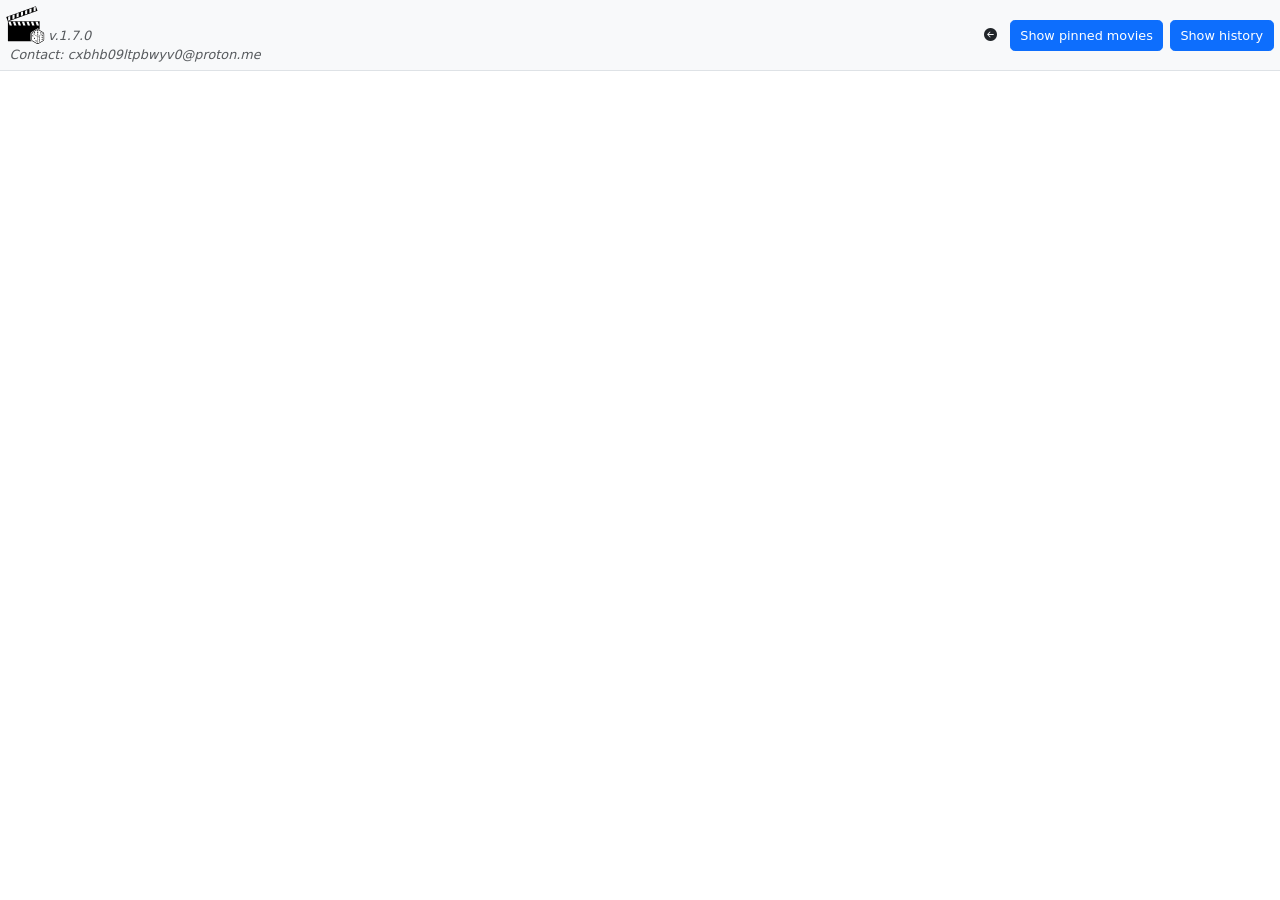
==== commit 9fbfe58a: "Hello!" ====
--- a/index.html
+++ b/index.html
@@ -6,8 +6,8 @@
     <link rel="stylesheet" href="https://cdn.jsdelivr.net/npm/bootstrap-icons@1.11.3/font/bootstrap-icons.min.css">
     <meta name="viewport" content="width=device-width, initial-scale=1.0">
     <title>Random Movie</title>
-    <script type="module" crossorigin src="/assets/index-DiRSwU9r.js"></script>
-    <link rel="stylesheet" crossorigin href="/assets/index-BZweqwzp.css">
+    <script type="module" crossorigin src="/assets/index-9vfSerW7.js"></script>
+    <link rel="stylesheet" crossorigin href="/assets/index-ClPcrwYL.css">
   </head>
   <body>
     <div id="app"></div>
--- a/assets/index-ClPcrwYL.css
+++ b/assets/index-ClPcrwYL.css
@@ -0,0 +1,5 @@
+@charset "UTF-8";:root{--vt-c-white: #ffffff;--vt-c-white-soft: #f8f8f8;--vt-c-white-mute: #f2f2f2;--vt-c-black: #181818;--vt-c-black-soft: #222222;--vt-c-black-mute: #282828;--vt-c-indigo: #2c3e50;--vt-c-divider-light-1: rgba(60, 60, 60, .29);--vt-c-divider-light-2: rgba(60, 60, 60, .12);--vt-c-divider-dark-1: rgba(84, 84, 84, .65);--vt-c-divider-dark-2: rgba(84, 84, 84, .48);--vt-c-text-light-1: var(--vt-c-indigo);--vt-c-text-light-2: rgba(60, 60, 60, .66);--vt-c-text-dark-1: var(--vt-c-white);--vt-c-text-dark-2: rgba(235, 235, 235, .64)}:root{--color-background: var(--vt-c-white);--color-background-soft: var(--vt-c-white-soft);--color-background-mute: var(--vt-c-white-mute);--color-border: var(--vt-c-divider-light-2);--color-border-hover: var(--vt-c-divider-light-1);--color-heading: var(--vt-c-text-light-1);--color-text: var(--vt-c-text-light-1);--section-gap: 160px}@media (prefers-color-scheme: dark){:root{--color-background: var(--vt-c-black);--color-background-soft: var(--vt-c-black-soft);--color-background-mute: var(--vt-c-black-mute);--color-border: var(--vt-c-divider-dark-2);--color-border-hover: var(--vt-c-divider-dark-1);--color-heading: var(--vt-c-text-dark-1);--color-text: var(--vt-c-text-dark-2)}}*,*:before,*:after{box-sizing:border-box;margin:0;font-weight:400}body{min-height:100vh;color:var(--color-text);background:var(--color-background);transition:color .5s,background-color .5s;line-height:1.6;font-family:Inter,-apple-system,BlinkMacSystemFont,Segoe UI,Roboto,Oxygen,Ubuntu,Cantarell,Fira Sans,Droid Sans,Helvetica Neue,sans-serif;font-size:15px;text-rendering:optimizeLegibility;-webkit-font-smoothing:antialiased;-moz-osx-font-smoothing:grayscale}.resizable{resize:vertical}.center{display:flex;flex-direction:column;justify-content:center;align-items:center;height:100%}.flex-1{flex:1}.v-center{display:flex;flex-direction:column;justify-content:center;align-items:center;height:100%}html{font-size:.8rem}.bg-gray{background-color:var(--bs-gray-100)}.multiselect__option--selected,.multiselect__option--selected.multiselect__option--highlight{background:var(--bs-gray-100)!important;color:var(--bs-gray-700)!important}.multiselect__option--highlight,.multiselect__tag{background-color:var(--bs-primary)!important}.multiselect__tag-icon:after{color:var(--bs-danger)!important}.fixed-bottom[data-v-d0b20a57]{z-index:1050}.clickable-icon[data-v-bfea38f8]{display:flex;flex-direction:column;align-items:center;justify-content:center;cursor:pointer;padding:.25rem;min-height:2.3rem;min-width:3rem;border-radius:var(--bs-border-radius)}.clickable-icon .border[data-v-bfea38f8]{border:var(--bs-border-width) var(--bs-border-style) var(--bs-border-color)}.on-hover[data-v-bfea38f8]{box-shadow:var(--bs-box-shadow-sm)}.on-click[data-v-bfea38f8]{box-shadow:var(--bs-box-shadow-inset)}.disable[data-v-bfea38f8]{color:var(--bs-gray)}.header[data-v-336087ce]{display:flex;align-items:center;min-height:3.45rem}.header .spacer[data-v-336087ce]{flex-grow:1}.movie-card[data-v-cdda8070]{width:11rem;height:12rem}.movie-card .remove-btn[data-v-cdda8070]{width:.5rem;left:73%}.movie-card .poster[data-v-cdda8070]{max-height:8rem}.on-hover[data-v-cdda8070]{cursor:pointer;border:var(--bs-border-width) var(--bs-border-style) var(--bs-border-color)}.movie-card[data-v-7a7313d3]{width:11rem;height:12rem}.movie-card .remove-btn[data-v-7a7313d3]{width:.5rem;left:73%}.movie-card .poster[data-v-7a7313d3]{max-height:8rem}.on-hover[data-v-7a7313d3]{cursor:pointer;border:var(--bs-border-width) var(--bs-border-style) var(--bs-border-color)}.list-container[data-v-f6bb223a]{max-height:11rem;overflow-y:auto;z-index:1}.list-container[data-v-f6bb223a]:focus{outline:none}.list-item[data-v-f6bb223a]{-webkit-user-select:none;user-select:none}.list-item[data-v-f6bb223a]:hover{cursor:pointer}.spinner-wrap[data-v-f6bb223a]{top:5%;right:0rem;font-size:.6rem}.spinner-wrap .spinner-border[data-v-f6bb223a]{width:1.5rem;height:1.5rem}.switch[data-v-b202a228]{margin-top:12%}.submit[data-v-b202a228]{width:100%;height:100%;font-size:2.2rem}.dice-roll-icon[data-v-b202a228]{font-size:4rem}.multiselect__option--highlight[data-v-b202a228]{all:unset}.overview-wrapper[data-v-e12cb824]{max-height:12rem;overflow-y:auto}.duration[data-v-e12cb824]{margin-top:.6%}.spacer[data-v-e12cb824]{height:1.5rem;width:100%}.cast-wrapper[data-v-e12cb824]{max-height:10rem}.provider-logo[data-v-e12cb824]{width:2.5rem;border-radius:1rem}/*!
+ * Bootstrap  v5.3.3 (https://getbootstrap.com/)
+ * Copyright 2011-2024 The Bootstrap Authors
+ * Licensed under MIT (https://github.com/twbs/bootstrap/blob/main/LICENSE)
+ */:root,[data-bs-theme=light]{--bs-blue:#0d6efd;--bs-indigo:#6610f2;--bs-purple:#6f42c1;--bs-pink:#d63384;--bs-red:#dc3545;--bs-orange:#fd7e14;--bs-yellow:#ffc107;--bs-green:#198754;--bs-teal:#20c997;--bs-cyan:#0dcaf0;--bs-black:#000;--bs-white:#fff;--bs-gray:#6c757d;--bs-gray-dark:#343a40;--bs-gray-100:#f8f9fa;--bs-gray-200:#e9ecef;--bs-gray-300:#dee2e6;--bs-gray-400:#ced4da;--bs-gray-500:#adb5bd;--bs-gray-600:#6c757d;--bs-gray-700:#495057;--bs-gray-800:#343a40;--bs-gray-900:#212529;--bs-primary:#0d6efd;--bs-secondary:#6c757d;--bs-success:#198754;--bs-info:#0dcaf0;--bs-warning:#ffc107;--bs-danger:#dc3545;--bs-light:#f8f9fa;--bs-dark:#212529;--bs-primary-rgb:13,110,253;--bs-secondary-rgb:108,117,125;--bs-success-rgb:25,135,84;--bs-info-rgb:13,202,240;--bs-warning-rgb:255,193,7;--bs-danger-rgb:220,53,69;--bs-light-rgb:248,249,250;--bs-dark-rgb:33,37,41;--bs-primary-text-emphasis:#052c65;--bs-secondary-text-emphasis:#2b2f32;--bs-success-text-emphasis:#0a3622;--bs-info-text-emphasis:#055160;--bs-warning-text-emphasis:#664d03;--bs-danger-text-emphasis:#58151c;--bs-light-text-emphasis:#495057;--bs-dark-text-emphasis:#495057;--bs-primary-bg-subtle:#cfe2ff;--bs-secondary-bg-subtle:#e2e3e5;--bs-success-bg-subtle:#d1e7dd;--bs-info-bg-subtle:#cff4fc;--bs-warning-bg-subtle:#fff3cd;--bs-danger-bg-subtle:#f8d7da;--bs-light-bg-subtle:#fcfcfd;--bs-dark-bg-subtle:#ced4da;--bs-primary-border-subtle:#9ec5fe;--bs-secondary-border-subtle:#c4c8cb;--bs-success-border-subtle:#a3cfbb;--bs-info-border-subtle:#9eeaf9;--bs-warning-border-subtle:#ffe69c;--bs-danger-border-subtle:#f1aeb5;--bs-light-border-subtle:#e9ecef;--bs-dark-border-subtle:#adb5bd;--bs-white-rgb:255,255,255;--bs-black-rgb:0,0,0;--bs-font-sans-serif:system-ui,-apple-system,"Segoe UI",Roboto,"Helvetica Neue","Noto Sans","Liberation Sans",Arial,sans-serif,"Apple Color Emoji","Segoe UI Emoji","Segoe UI Symbol","Noto Color Emoji";--bs-font-monospace:SFMono-Regular,Menlo,Monaco,Consolas,"Liberation Mono","Courier New",monospace;--bs-gradient:linear-gradient(180deg, rgba(255, 255, 255, .15), rgba(255, 255, 255, 0));--bs-body-font-family:var(--bs-font-sans-serif);--bs-body-font-size:1rem;--bs-body-font-weight:400;--bs-body-line-height:1.5;--bs-body-color:#212529;--bs-body-color-rgb:33,37,41;--bs-body-bg:#fff;--bs-body-bg-rgb:255,255,255;--bs-emphasis-color:#000;--bs-emphasis-color-rgb:0,0,0;--bs-secondary-color:rgba(33, 37, 41, .75);--bs-secondary-color-rgb:33,37,41;--bs-secondary-bg:#e9ecef;--bs-secondary-bg-rgb:233,236,239;--bs-tertiary-color:rgba(33, 37, 41, .5);--bs-tertiary-color-rgb:33,37,41;--bs-tertiary-bg:#f8f9fa;--bs-tertiary-bg-rgb:248,249,250;--bs-heading-color:inherit;--bs-link-color:#0d6efd;--bs-link-color-rgb:13,110,253;--bs-link-decoration:underline;--bs-link-hover-color:#0a58ca;--bs-link-hover-color-rgb:10,88,202;--bs-code-color:#d63384;--bs-highlight-color:#212529;--bs-highlight-bg:#fff3cd;--bs-border-width:1px;--bs-border-style:solid;--bs-border-color:#dee2e6;--bs-border-color-translucent:rgba(0, 0, 0, .175);--bs-border-radius:.375rem;--bs-border-radius-sm:.25rem;--bs-border-radius-lg:.5rem;--bs-border-radius-xl:1rem;--bs-border-radius-xxl:2rem;--bs-border-radius-2xl:var(--bs-border-radius-xxl);--bs-border-radius-pill:50rem;--bs-box-shadow:0 .5rem 1rem rgba(0, 0, 0, .15);--bs-box-shadow-sm:0 .125rem .25rem rgba(0, 0, 0, .075);--bs-box-shadow-lg:0 1rem 3rem rgba(0, 0, 0, .175);--bs-box-shadow-inset:inset 0 1px 2px rgba(0, 0, 0, .075);--bs-focus-ring-width:.25rem;--bs-focus-ring-opacity:.25;--bs-focus-ring-color:rgba(13, 110, 253, .25);--bs-form-valid-color:#198754;--bs-form-valid-border-color:#198754;--bs-form-invalid-color:#dc3545;--bs-form-invalid-border-color:#dc3545}[data-bs-theme=dark]{color-scheme:dark;--bs-body-color:#dee2e6;--bs-body-color-rgb:222,226,230;--bs-body-bg:#212529;--bs-body-bg-rgb:33,37,41;--bs-emphasis-color:#fff;--bs-emphasis-color-rgb:255,255,255;--bs-secondary-color:rgba(222, 226, 230, .75);--bs-secondary-color-rgb:222,226,230;--bs-secondary-bg:#343a40;--bs-secondary-bg-rgb:52,58,64;--bs-tertiary-color:rgba(222, 226, 230, .5);--bs-tertiary-color-rgb:222,226,230;--bs-tertiary-bg:#2b3035;--bs-tertiary-bg-rgb:43,48,53;--bs-primary-text-emphasis:#6ea8fe;--bs-secondary-text-emphasis:#a7acb1;--bs-success-text-emphasis:#75b798;--bs-info-text-emphasis:#6edff6;--bs-warning-text-emphasis:#ffda6a;--bs-danger-text-emphasis:#ea868f;--bs-light-text-emphasis:#f8f9fa;--bs-dark-text-emphasis:#dee2e6;--bs-primary-bg-subtle:#031633;--bs-secondary-bg-subtle:#161719;--bs-success-bg-subtle:#051b11;--bs-info-bg-subtle:#032830;--bs-warning-bg-subtle:#332701;--bs-danger-bg-subtle:#2c0b0e;--bs-light-bg-subtle:#343a40;--bs-dark-bg-subtle:#1a1d20;--bs-primary-border-subtle:#084298;--bs-secondary-border-subtle:#41464b;--bs-success-border-subtle:#0f5132;--bs-info-border-subtle:#087990;--bs-warning-border-subtle:#997404;--bs-danger-border-subtle:#842029;--bs-light-border-subtle:#495057;--bs-dark-border-subtle:#343a40;--bs-heading-color:inherit;--bs-link-color:#6ea8fe;--bs-link-hover-color:#8bb9fe;--bs-link-color-rgb:110,168,254;--bs-link-hover-color-rgb:139,185,254;--bs-code-color:#e685b5;--bs-highlight-color:#dee2e6;--bs-highlight-bg:#664d03;--bs-border-color:#495057;--bs-border-color-translucent:rgba(255, 255, 255, .15);--bs-form-valid-color:#75b798;--bs-form-valid-border-color:#75b798;--bs-form-invalid-color:#ea868f;--bs-form-invalid-border-color:#ea868f}*,:after,:before{box-sizing:border-box}@media (prefers-reduced-motion:no-preference){:root{scroll-behavior:smooth}}body{margin:0;font-family:var(--bs-body-font-family);font-size:var(--bs-body-font-size);font-weight:var(--bs-body-font-weight);line-height:var(--bs-body-line-height);color:var(--bs-body-color);text-align:var(--bs-body-text-align);background-color:var(--bs-body-bg);-webkit-text-size-adjust:100%;-webkit-tap-highlight-color:transparent}hr{margin:1rem 0;color:inherit;border:0;border-top:var(--bs-border-width) solid;opacity:.25}.h1,.h2,.h3,.h4,.h5,.h6,h1,h2,h3,h4,h5,h6{margin-top:0;margin-bottom:.5rem;font-weight:500;line-height:1.2;color:var(--bs-heading-color)}.h1,h1{font-size:calc(1.375rem + 1.5vw)}@media (min-width:1200px){.h1,h1{font-size:2.5rem}}.h2,h2{font-size:calc(1.325rem + .9vw)}@media (min-width:1200px){.h2,h2{font-size:2rem}}.h3,h3{font-size:calc(1.3rem + .6vw)}@media (min-width:1200px){.h3,h3{font-size:1.75rem}}.h4,h4{font-size:calc(1.275rem + .3vw)}@media (min-width:1200px){.h4,h4{font-size:1.5rem}}.h5,h5{font-size:1.25rem}.h6,h6{font-size:1rem}p{margin-top:0;margin-bottom:1rem}abbr[title]{-webkit-text-decoration:underline dotted;text-decoration:underline dotted;cursor:help;-webkit-text-decoration-skip-ink:none;text-decoration-skip-ink:none}address{margin-bottom:1rem;font-style:normal;line-height:inherit}ol,ul{padding-left:2rem}dl,ol,ul{margin-top:0;margin-bottom:1rem}ol ol,ol ul,ul ol,ul ul{margin-bottom:0}dt{font-weight:700}dd{margin-bottom:.5rem;margin-left:0}blockquote{margin:0 0 1rem}b,strong{font-weight:bolder}.small,small{font-size:.875em}.mark,mark{padding:.1875em;color:var(--bs-highlight-color);background-color:var(--bs-highlight-bg)}sub,sup{position:relative;font-size:.75em;line-height:0;vertical-align:baseline}sub{bottom:-.25em}sup{top:-.5em}a{color:rgba(var(--bs-link-color-rgb),var(--bs-link-opacity,1));text-decoration:underline}a:hover{--bs-link-color-rgb:var(--bs-link-hover-color-rgb)}a:not([href]):not([class]),a:not([href]):not([class]):hover{color:inherit;text-decoration:none}code,kbd,pre,samp{font-family:var(--bs-font-monospace);font-size:1em}pre{display:block;margin-top:0;margin-bottom:1rem;overflow:auto;font-size:.875em}pre code{font-size:inherit;color:inherit;word-break:normal}code{font-size:.875em;color:var(--bs-code-color);word-wrap:break-word}a>code{color:inherit}kbd{padding:.1875rem .375rem;font-size:.875em;color:var(--bs-body-bg);background-color:var(--bs-body-color);border-radius:.25rem}kbd kbd{padding:0;font-size:1em}figure{margin:0 0 1rem}img,svg{vertical-align:middle}table{caption-side:bottom;border-collapse:collapse}caption{padding-top:.5rem;padding-bottom:.5rem;color:var(--bs-secondary-color);text-align:left}th{text-align:inherit;text-align:-webkit-match-parent}tbody,td,tfoot,th,thead,tr{border-color:inherit;border-style:solid;border-width:0}label{display:inline-block}button{border-radius:0}button:focus:not(:focus-visible){outline:0}button,input,optgroup,select,textarea{margin:0;font-family:inherit;font-size:inherit;line-height:inherit}button,select{text-transform:none}[role=button]{cursor:pointer}select{word-wrap:normal}select:disabled{opacity:1}[list]:not([type=date]):not([type=datetime-local]):not([type=month]):not([type=week]):not([type=time])::-webkit-calendar-picker-indicator{display:none!important}[type=button],[type=reset],[type=submit],button{-webkit-appearance:button}[type=button]:not(:disabled),[type=reset]:not(:disabled),[type=submit]:not(:disabled),button:not(:disabled){cursor:pointer}::-moz-focus-inner{padding:0;border-style:none}textarea{resize:vertical}fieldset{min-width:0;padding:0;margin:0;border:0}legend{float:left;width:100%;padding:0;margin-bottom:.5rem;font-size:calc(1.275rem + .3vw);line-height:inherit}@media (min-width:1200px){legend{font-size:1.5rem}}legend+*{clear:left}::-webkit-datetime-edit-day-field,::-webkit-datetime-edit-fields-wrapper,::-webkit-datetime-edit-hour-field,::-webkit-datetime-edit-minute,::-webkit-datetime-edit-month-field,::-webkit-datetime-edit-text,::-webkit-datetime-edit-year-field{padding:0}::-webkit-inner-spin-button{height:auto}[type=search]{-webkit-appearance:textfield;outline-offset:-2px}::-webkit-search-decoration{-webkit-appearance:none}::-webkit-color-swatch-wrapper{padding:0}::-webkit-file-upload-button{font:inherit;-webkit-appearance:button}::file-selector-button{font:inherit;-webkit-appearance:button}output{display:inline-block}iframe{border:0}summary{display:list-item;cursor:pointer}progress{vertical-align:baseline}[hidden]{display:none!important}.lead{font-size:1.25rem;font-weight:300}.display-1{font-size:calc(1.625rem + 4.5vw);font-weight:300;line-height:1.2}@media (min-width:1200px){.display-1{font-size:5rem}}.display-2{font-size:calc(1.575rem + 3.9vw);font-weight:300;line-height:1.2}@media (min-width:1200px){.display-2{font-size:4.5rem}}.display-3{font-size:calc(1.525rem + 3.3vw);font-weight:300;line-height:1.2}@media (min-width:1200px){.display-3{font-size:4rem}}.display-4{font-size:calc(1.475rem + 2.7vw);font-weight:300;line-height:1.2}@media (min-width:1200px){.display-4{font-size:3.5rem}}.display-5{font-size:calc(1.425rem + 2.1vw);font-weight:300;line-height:1.2}@media (min-width:1200px){.display-5{font-size:3rem}}.display-6{font-size:calc(1.375rem + 1.5vw);font-weight:300;line-height:1.2}@media (min-width:1200px){.display-6{font-size:2.5rem}}.list-unstyled,.list-inline{padding-left:0;list-style:none}.list-inline-item{display:inline-block}.list-inline-item:not(:last-child){margin-right:.5rem}.initialism{font-size:.875em;text-transform:uppercase}.blockquote{margin-bottom:1rem;font-size:1.25rem}.blockquote>:last-child{margin-bottom:0}.blockquote-footer{margin-top:-1rem;margin-bottom:1rem;font-size:.875em;color:#6c757d}.blockquote-footer:before{content:"— "}.img-fluid{max-width:100%;height:auto}.img-thumbnail{padding:.25rem;background-color:var(--bs-body-bg);border:var(--bs-border-width) solid var(--bs-border-color);border-radius:var(--bs-border-radius);max-width:100%;height:auto}.figure{display:inline-block}.figure-img{margin-bottom:.5rem;line-height:1}.figure-caption{font-size:.875em;color:var(--bs-secondary-color)}.container,.container-fluid,.container-lg,.container-md,.container-sm,.container-xl,.container-xxl{--bs-gutter-x:1.5rem;--bs-gutter-y:0;width:100%;padding-right:calc(var(--bs-gutter-x) * .5);padding-left:calc(var(--bs-gutter-x) * .5);margin-right:auto;margin-left:auto}@media (min-width:576px){.container,.container-sm{max-width:540px}}@media (min-width:768px){.container,.container-md,.container-sm{max-width:720px}}@media (min-width:992px){.container,.container-lg,.container-md,.container-sm{max-width:960px}}@media (min-width:1200px){.container,.container-lg,.container-md,.container-sm,.container-xl{max-width:1140px}}@media (min-width:1400px){.container,.container-lg,.container-md,.container-sm,.container-xl,.container-xxl{max-width:1320px}}:root{--bs-breakpoint-xs:0;--bs-breakpoint-sm:576px;--bs-breakpoint-md:768px;--bs-breakpoint-lg:992px;--bs-breakpoint-xl:1200px;--bs-breakpoint-xxl:1400px}.row{--bs-gutter-x:1.5rem;--bs-gutter-y:0;display:flex;flex-wrap:wrap;margin-top:calc(-1 * var(--bs-gutter-y));margin-right:calc(-.5 * var(--bs-gutter-x));margin-left:calc(-.5 * var(--bs-gutter-x))}.row>*{flex-shrink:0;width:100%;max-width:100%;padding-right:calc(var(--bs-gutter-x) * .5);padding-left:calc(var(--bs-gutter-x) * .5);margin-top:var(--bs-gutter-y)}.col{flex:1 0 0%}.row-cols-auto>*{flex:0 0 auto;width:auto}.row-cols-1>*{flex:0 0 auto;width:100%}.row-cols-2>*{flex:0 0 auto;width:50%}.row-cols-3>*{flex:0 0 auto;width:33.33333333%}.row-cols-4>*{flex:0 0 auto;width:25%}.row-cols-5>*{flex:0 0 auto;width:20%}.row-cols-6>*{flex:0 0 auto;width:16.66666667%}.col-auto{flex:0 0 auto;width:auto}.col-1{flex:0 0 auto;width:8.33333333%}.col-2{flex:0 0 auto;width:16.66666667%}.col-3{flex:0 0 auto;width:25%}.col-4{flex:0 0 auto;width:33.33333333%}.col-5{flex:0 0 auto;width:41.66666667%}.col-6{flex:0 0 auto;width:50%}.col-7{flex:0 0 auto;width:58.33333333%}.col-8{flex:0 0 auto;width:66.66666667%}.col-9{flex:0 0 auto;width:75%}.col-10{flex:0 0 auto;width:83.33333333%}.col-11{flex:0 0 auto;width:91.66666667%}.col-12{flex:0 0 auto;width:100%}.offset-1{margin-left:8.33333333%}.offset-2{margin-left:16.66666667%}.offset-3{margin-left:25%}.offset-4{margin-left:33.33333333%}.offset-5{margin-left:41.66666667%}.offset-6{margin-left:50%}.offset-7{margin-left:58.33333333%}.offset-8{margin-left:66.66666667%}.offset-9{margin-left:75%}.offset-10{margin-left:83.33333333%}.offset-11{margin-left:91.66666667%}.g-0,.gx-0{--bs-gutter-x:0}.g-0,.gy-0{--bs-gutter-y:0}.g-1,.gx-1{--bs-gutter-x:.25rem}.g-1,.gy-1{--bs-gutter-y:.25rem}.g-2,.gx-2{--bs-gutter-x:.5rem}.g-2,.gy-2{--bs-gutter-y:.5rem}.g-3,.gx-3{--bs-gutter-x:1rem}.g-3,.gy-3{--bs-gutter-y:1rem}.g-4,.gx-4{--bs-gutter-x:1.5rem}.g-4,.gy-4{--bs-gutter-y:1.5rem}.g-5,.gx-5{--bs-gutter-x:3rem}.g-5,.gy-5{--bs-gutter-y:3rem}@media (min-width:576px){.col-sm{flex:1 0 0%}.row-cols-sm-auto>*{flex:0 0 auto;width:auto}.row-cols-sm-1>*{flex:0 0 auto;width:100%}.row-cols-sm-2>*{flex:0 0 auto;width:50%}.row-cols-sm-3>*{flex:0 0 auto;width:33.33333333%}.row-cols-sm-4>*{flex:0 0 auto;width:25%}.row-cols-sm-5>*{flex:0 0 auto;width:20%}.row-cols-sm-6>*{flex:0 0 auto;width:16.66666667%}.col-sm-auto{flex:0 0 auto;width:auto}.col-sm-1{flex:0 0 auto;width:8.33333333%}.col-sm-2{flex:0 0 auto;width:16.66666667%}.col-sm-3{flex:0 0 auto;width:25%}.col-sm-4{flex:0 0 auto;width:33.33333333%}.col-sm-5{flex:0 0 auto;width:41.66666667%}.col-sm-6{flex:0 0 auto;width:50%}.col-sm-7{flex:0 0 auto;width:58.33333333%}.col-sm-8{flex:0 0 auto;width:66.66666667%}.col-sm-9{flex:0 0 auto;width:75%}.col-sm-10{flex:0 0 auto;width:83.33333333%}.col-sm-11{flex:0 0 auto;width:91.66666667%}.col-sm-12{flex:0 0 auto;width:100%}.offset-sm-0{margin-left:0}.offset-sm-1{margin-left:8.33333333%}.offset-sm-2{margin-left:16.66666667%}.offset-sm-3{margin-left:25%}.offset-sm-4{margin-left:33.33333333%}.offset-sm-5{margin-left:41.66666667%}.offset-sm-6{margin-left:50%}.offset-sm-7{margin-left:58.33333333%}.offset-sm-8{margin-left:66.66666667%}.offset-sm-9{margin-left:75%}.offset-sm-10{margin-left:83.33333333%}.offset-sm-11{margin-left:91.66666667%}.g-sm-0,.gx-sm-0{--bs-gutter-x:0}.g-sm-0,.gy-sm-0{--bs-gutter-y:0}.g-sm-1,.gx-sm-1{--bs-gutter-x:.25rem}.g-sm-1,.gy-sm-1{--bs-gutter-y:.25rem}.g-sm-2,.gx-sm-2{--bs-gutter-x:.5rem}.g-sm-2,.gy-sm-2{--bs-gutter-y:.5rem}.g-sm-3,.gx-sm-3{--bs-gutter-x:1rem}.g-sm-3,.gy-sm-3{--bs-gutter-y:1rem}.g-sm-4,.gx-sm-4{--bs-gutter-x:1.5rem}.g-sm-4,.gy-sm-4{--bs-gutter-y:1.5rem}.g-sm-5,.gx-sm-5{--bs-gutter-x:3rem}.g-sm-5,.gy-sm-5{--bs-gutter-y:3rem}}@media (min-width:768px){.col-md{flex:1 0 0%}.row-cols-md-auto>*{flex:0 0 auto;width:auto}.row-cols-md-1>*{flex:0 0 auto;width:100%}.row-cols-md-2>*{flex:0 0 auto;width:50%}.row-cols-md-3>*{flex:0 0 auto;width:33.33333333%}.row-cols-md-4>*{flex:0 0 auto;width:25%}.row-cols-md-5>*{flex:0 0 auto;width:20%}.row-cols-md-6>*{flex:0 0 auto;width:16.66666667%}.col-md-auto{flex:0 0 auto;width:auto}.col-md-1{flex:0 0 auto;width:8.33333333%}.col-md-2{flex:0 0 auto;width:16.66666667%}.col-md-3{flex:0 0 auto;width:25%}.col-md-4{flex:0 0 auto;width:33.33333333%}.col-md-5{flex:0 0 auto;width:41.66666667%}.col-md-6{flex:0 0 auto;width:50%}.col-md-7{flex:0 0 auto;width:58.33333333%}.col-md-8{flex:0 0 auto;width:66.66666667%}.col-md-9{flex:0 0 auto;width:75%}.col-md-10{flex:0 0 auto;width:83.33333333%}.col-md-11{flex:0 0 auto;width:91.66666667%}.col-md-12{flex:0 0 auto;width:100%}.offset-md-0{margin-left:0}.offset-md-1{margin-left:8.33333333%}.offset-md-2{margin-left:16.66666667%}.offset-md-3{margin-left:25%}.offset-md-4{margin-left:33.33333333%}.offset-md-5{margin-left:41.66666667%}.offset-md-6{margin-left:50%}.offset-md-7{margin-left:58.33333333%}.offset-md-8{margin-left:66.66666667%}.offset-md-9{margin-left:75%}.offset-md-10{margin-left:83.33333333%}.offset-md-11{margin-left:91.66666667%}.g-md-0,.gx-md-0{--bs-gutter-x:0}.g-md-0,.gy-md-0{--bs-gutter-y:0}.g-md-1,.gx-md-1{--bs-gutter-x:.25rem}.g-md-1,.gy-md-1{--bs-gutter-y:.25rem}.g-md-2,.gx-md-2{--bs-gutter-x:.5rem}.g-md-2,.gy-md-2{--bs-gutter-y:.5rem}.g-md-3,.gx-md-3{--bs-gutter-x:1rem}.g-md-3,.gy-md-3{--bs-gutter-y:1rem}.g-md-4,.gx-md-4{--bs-gutter-x:1.5rem}.g-md-4,.gy-md-4{--bs-gutter-y:1.5rem}.g-md-5,.gx-md-5{--bs-gutter-x:3rem}.g-md-5,.gy-md-5{--bs-gutter-y:3rem}}@media (min-width:992px){.col-lg{flex:1 0 0%}.row-cols-lg-auto>*{flex:0 0 auto;width:auto}.row-cols-lg-1>*{flex:0 0 auto;width:100%}.row-cols-lg-2>*{flex:0 0 auto;width:50%}.row-cols-lg-3>*{flex:0 0 auto;width:33.33333333%}.row-cols-lg-4>*{flex:0 0 auto;width:25%}.row-cols-lg-5>*{flex:0 0 auto;width:20%}.row-cols-lg-6>*{flex:0 0 auto;width:16.66666667%}.col-lg-auto{flex:0 0 auto;width:auto}.col-lg-1{flex:0 0 auto;width:8.33333333%}.col-lg-2{flex:0 0 auto;width:16.66666667%}.col-lg-3{flex:0 0 auto;width:25%}.col-lg-4{flex:0 0 auto;width:33.33333333%}.col-lg-5{flex:0 0 auto;width:41.66666667%}.col-lg-6{flex:0 0 auto;width:50%}.col-lg-7{flex:0 0 auto;width:58.33333333%}.col-lg-8{flex:0 0 auto;width:66.66666667%}.col-lg-9{flex:0 0 auto;width:75%}.col-lg-10{flex:0 0 auto;width:83.33333333%}.col-lg-11{flex:0 0 auto;width:91.66666667%}.col-lg-12{flex:0 0 auto;width:100%}.offset-lg-0{margin-left:0}.offset-lg-1{margin-left:8.33333333%}.offset-lg-2{margin-left:16.66666667%}.offset-lg-3{margin-left:25%}.offset-lg-4{margin-left:33.33333333%}.offset-lg-5{margin-left:41.66666667%}.offset-lg-6{margin-left:50%}.offset-lg-7{margin-left:58.33333333%}.offset-lg-8{margin-left:66.66666667%}.offset-lg-9{margin-left:75%}.offset-lg-10{margin-left:83.33333333%}.offset-lg-11{margin-left:91.66666667%}.g-lg-0,.gx-lg-0{--bs-gutter-x:0}.g-lg-0,.gy-lg-0{--bs-gutter-y:0}.g-lg-1,.gx-lg-1{--bs-gutter-x:.25rem}.g-lg-1,.gy-lg-1{--bs-gutter-y:.25rem}.g-lg-2,.gx-lg-2{--bs-gutter-x:.5rem}.g-lg-2,.gy-lg-2{--bs-gutter-y:.5rem}.g-lg-3,.gx-lg-3{--bs-gutter-x:1rem}.g-lg-3,.gy-lg-3{--bs-gutter-y:1rem}.g-lg-4,.gx-lg-4{--bs-gutter-x:1.5rem}.g-lg-4,.gy-lg-4{--bs-gutter-y:1.5rem}.g-lg-5,.gx-lg-5{--bs-gutter-x:3rem}.g-lg-5,.gy-lg-5{--bs-gutter-y:3rem}}@media (min-width:1200px){.col-xl{flex:1 0 0%}.row-cols-xl-auto>*{flex:0 0 auto;width:auto}.row-cols-xl-1>*{flex:0 0 auto;width:100%}.row-cols-xl-2>*{flex:0 0 auto;width:50%}.row-cols-xl-3>*{flex:0 0 auto;width:33.33333333%}.row-cols-xl-4>*{flex:0 0 auto;width:25%}.row-cols-xl-5>*{flex:0 0 auto;width:20%}.row-cols-xl-6>*{flex:0 0 auto;width:16.66666667%}.col-xl-auto{flex:0 0 auto;width:auto}.col-xl-1{flex:0 0 auto;width:8.33333333%}.col-xl-2{flex:0 0 auto;width:16.66666667%}.col-xl-3{flex:0 0 auto;width:25%}.col-xl-4{flex:0 0 auto;width:33.33333333%}.col-xl-5{flex:0 0 auto;width:41.66666667%}.col-xl-6{flex:0 0 auto;width:50%}.col-xl-7{flex:0 0 auto;width:58.33333333%}.col-xl-8{flex:0 0 auto;width:66.66666667%}.col-xl-9{flex:0 0 auto;width:75%}.col-xl-10{flex:0 0 auto;width:83.33333333%}.col-xl-11{flex:0 0 auto;width:91.66666667%}.col-xl-12{flex:0 0 auto;width:100%}.offset-xl-0{margin-left:0}.offset-xl-1{margin-left:8.33333333%}.offset-xl-2{margin-left:16.66666667%}.offset-xl-3{margin-left:25%}.offset-xl-4{margin-left:33.33333333%}.offset-xl-5{margin-left:41.66666667%}.offset-xl-6{margin-left:50%}.offset-xl-7{margin-left:58.33333333%}.offset-xl-8{margin-left:66.66666667%}.offset-xl-9{margin-left:75%}.offset-xl-10{margin-left:83.33333333%}.offset-xl-11{margin-left:91.66666667%}.g-xl-0,.gx-xl-0{--bs-gutter-x:0}.g-xl-0,.gy-xl-0{--bs-gutter-y:0}.g-xl-1,.gx-xl-1{--bs-gutter-x:.25rem}.g-xl-1,.gy-xl-1{--bs-gutter-y:.25rem}.g-xl-2,.gx-xl-2{--bs-gutter-x:.5rem}.g-xl-2,.gy-xl-2{--bs-gutter-y:.5rem}.g-xl-3,.gx-xl-3{--bs-gutter-x:1rem}.g-xl-3,.gy-xl-3{--bs-gutter-y:1rem}.g-xl-4,.gx-xl-4{--bs-gutter-x:1.5rem}.g-xl-4,.gy-xl-4{--bs-gutter-y:1.5rem}.g-xl-5,.gx-xl-5{--bs-gutter-x:3rem}.g-xl-5,.gy-xl-5{--bs-gutter-y:3rem}}@media (min-width:1400px){.col-xxl{flex:1 0 0%}.row-cols-xxl-auto>*{flex:0 0 auto;width:auto}.row-cols-xxl-1>*{flex:0 0 auto;width:100%}.row-cols-xxl-2>*{flex:0 0 auto;width:50%}.row-cols-xxl-3>*{flex:0 0 auto;width:33.33333333%}.row-cols-xxl-4>*{flex:0 0 auto;width:25%}.row-cols-xxl-5>*{flex:0 0 auto;width:20%}.row-cols-xxl-6>*{flex:0 0 auto;width:16.66666667%}.col-xxl-auto{flex:0 0 auto;width:auto}.col-xxl-1{flex:0 0 auto;width:8.33333333%}.col-xxl-2{flex:0 0 auto;width:16.66666667%}.col-xxl-3{flex:0 0 auto;width:25%}.col-xxl-4{flex:0 0 auto;width:33.33333333%}.col-xxl-5{flex:0 0 auto;width:41.66666667%}.col-xxl-6{flex:0 0 auto;width:50%}.col-xxl-7{flex:0 0 auto;width:58.33333333%}.col-xxl-8{flex:0 0 auto;width:66.66666667%}.col-xxl-9{flex:0 0 auto;width:75%}.col-xxl-10{flex:0 0 auto;width:83.33333333%}.col-xxl-11{flex:0 0 auto;width:91.66666667%}.col-xxl-12{flex:0 0 auto;width:100%}.offset-xxl-0{margin-left:0}.offset-xxl-1{margin-left:8.33333333%}.offset-xxl-2{margin-left:16.66666667%}.offset-xxl-3{margin-left:25%}.offset-xxl-4{margin-left:33.33333333%}.offset-xxl-5{margin-left:41.66666667%}.offset-xxl-6{margin-left:50%}.offset-xxl-7{margin-left:58.33333333%}.offset-xxl-8{margin-left:66.66666667%}.offset-xxl-9{margin-left:75%}.offset-xxl-10{margin-left:83.33333333%}.offset-xxl-11{margin-left:91.66666667%}.g-xxl-0,.gx-xxl-0{--bs-gutter-x:0}.g-xxl-0,.gy-xxl-0{--bs-gutter-y:0}.g-xxl-1,.gx-xxl-1{--bs-gutter-x:.25rem}.g-xxl-1,.gy-xxl-1{--bs-gutter-y:.25rem}.g-xxl-2,.gx-xxl-2{--bs-gutter-x:.5rem}.g-xxl-2,.gy-xxl-2{--bs-gutter-y:.5rem}.g-xxl-3,.gx-xxl-3{--bs-gutter-x:1rem}.g-xxl-3,.gy-xxl-3{--bs-gutter-y:1rem}.g-xxl-4,.gx-xxl-4{--bs-gutter-x:1.5rem}.g-xxl-4,.gy-xxl-4{--bs-gutter-y:1.5rem}.g-xxl-5,.gx-xxl-5{--bs-gutter-x:3rem}.g-xxl-5,.gy-xxl-5{--bs-gutter-y:3rem}}.table{--bs-table-color-type:initial;--bs-table-bg-type:initial;--bs-table-color-state:initial;--bs-table-bg-state:initial;--bs-table-color:var(--bs-emphasis-color);--bs-table-bg:var(--bs-body-bg);--bs-table-border-color:var(--bs-border-color);--bs-table-accent-bg:transparent;--bs-table-striped-color:var(--bs-emphasis-color);--bs-table-striped-bg:rgba(var(--bs-emphasis-color-rgb), .05);--bs-table-active-color:var(--bs-emphasis-color);--bs-table-active-bg:rgba(var(--bs-emphasis-color-rgb), .1);--bs-table-hover-color:var(--bs-emphasis-color);--bs-table-hover-bg:rgba(var(--bs-emphasis-color-rgb), .075);width:100%;margin-bottom:1rem;vertical-align:top;border-color:var(--bs-table-border-color)}.table>:not(caption)>*>*{padding:.5rem;color:var(--bs-table-color-state,var(--bs-table-color-type,var(--bs-table-color)));background-color:var(--bs-table-bg);border-bottom-width:var(--bs-border-width);box-shadow:inset 0 0 0 9999px var(--bs-table-bg-state,var(--bs-table-bg-type,var(--bs-table-accent-bg)))}.table>tbody{vertical-align:inherit}.table>thead{vertical-align:bottom}.table-group-divider{border-top:calc(var(--bs-border-width) * 2) solid currentcolor}.caption-top{caption-side:top}.table-sm>:not(caption)>*>*{padding:.25rem}.table-bordered>:not(caption)>*{border-width:var(--bs-border-width) 0}.table-bordered>:not(caption)>*>*{border-width:0 var(--bs-border-width)}.table-borderless>:not(caption)>*>*{border-bottom-width:0}.table-borderless>:not(:first-child){border-top-width:0}.table-striped>tbody>tr:nth-of-type(odd)>*{--bs-table-color-type:var(--bs-table-striped-color);--bs-table-bg-type:var(--bs-table-striped-bg)}.table-striped-columns>:not(caption)>tr>:nth-child(2n){--bs-table-color-type:var(--bs-table-striped-color);--bs-table-bg-type:var(--bs-table-striped-bg)}.table-active{--bs-table-color-state:var(--bs-table-active-color);--bs-table-bg-state:var(--bs-table-active-bg)}.table-hover>tbody>tr:hover>*{--bs-table-color-state:var(--bs-table-hover-color);--bs-table-bg-state:var(--bs-table-hover-bg)}.table-primary{--bs-table-color:#000;--bs-table-bg:#cfe2ff;--bs-table-border-color:#a6b5cc;--bs-table-striped-bg:#c5d7f2;--bs-table-striped-color:#000;--bs-table-active-bg:#bacbe6;--bs-table-active-color:#000;--bs-table-hover-bg:#bfd1ec;--bs-table-hover-color:#000;color:var(--bs-table-color);border-color:var(--bs-table-border-color)}.table-secondary{--bs-table-color:#000;--bs-table-bg:#e2e3e5;--bs-table-border-color:#b5b6b7;--bs-table-striped-bg:#d7d8da;--bs-table-striped-color:#000;--bs-table-active-bg:#cbccce;--bs-table-active-color:#000;--bs-table-hover-bg:#d1d2d4;--bs-table-hover-color:#000;color:var(--bs-table-color);border-color:var(--bs-table-border-color)}.table-success{--bs-table-color:#000;--bs-table-bg:#d1e7dd;--bs-table-border-color:#a7b9b1;--bs-table-striped-bg:#c7dbd2;--bs-table-striped-color:#000;--bs-table-active-bg:#bcd0c7;--bs-table-active-color:#000;--bs-table-hover-bg:#c1d6cc;--bs-table-hover-color:#000;color:var(--bs-table-color);border-color:var(--bs-table-border-color)}.table-info{--bs-table-color:#000;--bs-table-bg:#cff4fc;--bs-table-border-color:#a6c3ca;--bs-table-striped-bg:#c5e8ef;--bs-table-striped-color:#000;--bs-table-active-bg:#badce3;--bs-table-active-color:#000;--bs-table-hover-bg:#bfe2e9;--bs-table-hover-color:#000;color:var(--bs-table-color);border-color:var(--bs-table-border-color)}.table-warning{--bs-table-color:#000;--bs-table-bg:#fff3cd;--bs-table-border-color:#ccc2a4;--bs-table-striped-bg:#f2e7c3;--bs-table-striped-color:#000;--bs-table-active-bg:#e6dbb9;--bs-table-active-color:#000;--bs-table-hover-bg:#ece1be;--bs-table-hover-color:#000;color:var(--bs-table-color);border-color:var(--bs-table-border-color)}.table-danger{--bs-table-color:#000;--bs-table-bg:#f8d7da;--bs-table-border-color:#c6acae;--bs-table-striped-bg:#eccccf;--bs-table-striped-color:#000;--bs-table-active-bg:#dfc2c4;--bs-table-active-color:#000;--bs-table-hover-bg:#e5c7ca;--bs-table-hover-color:#000;color:var(--bs-table-color);border-color:var(--bs-table-border-color)}.table-light{--bs-table-color:#000;--bs-table-bg:#f8f9fa;--bs-table-border-color:#c6c7c8;--bs-table-striped-bg:#ecedee;--bs-table-striped-color:#000;--bs-table-active-bg:#dfe0e1;--bs-table-active-color:#000;--bs-table-hover-bg:#e5e6e7;--bs-table-hover-color:#000;color:var(--bs-table-color);border-color:var(--bs-table-border-color)}.table-dark{--bs-table-color:#fff;--bs-table-bg:#212529;--bs-table-border-color:#4d5154;--bs-table-striped-bg:#2c3034;--bs-table-striped-color:#fff;--bs-table-active-bg:#373b3e;--bs-table-active-color:#fff;--bs-table-hover-bg:#323539;--bs-table-hover-color:#fff;color:var(--bs-table-color);border-color:var(--bs-table-border-color)}.table-responsive{overflow-x:auto;-webkit-overflow-scrolling:touch}@media (max-width:575.98px){.table-responsive-sm{overflow-x:auto;-webkit-overflow-scrolling:touch}}@media (max-width:767.98px){.table-responsive-md{overflow-x:auto;-webkit-overflow-scrolling:touch}}@media (max-width:991.98px){.table-responsive-lg{overflow-x:auto;-webkit-overflow-scrolling:touch}}@media (max-width:1199.98px){.table-responsive-xl{overflow-x:auto;-webkit-overflow-scrolling:touch}}@media (max-width:1399.98px){.table-responsive-xxl{overflow-x:auto;-webkit-overflow-scrolling:touch}}.form-label{margin-bottom:.5rem}.col-form-label{padding-top:calc(.375rem + var(--bs-border-width));padding-bottom:calc(.375rem + var(--bs-border-width));margin-bottom:0;font-size:inherit;line-height:1.5}.col-form-label-lg{padding-top:calc(.5rem + var(--bs-border-width));padding-bottom:calc(.5rem + var(--bs-border-width));font-size:1.25rem}.col-form-label-sm{padding-top:calc(.25rem + var(--bs-border-width));padding-bottom:calc(.25rem + var(--bs-border-width));font-size:.875rem}.form-text{margin-top:.25rem;font-size:.875em;color:var(--bs-secondary-color)}.form-control{display:block;width:100%;padding:.375rem .75rem;font-size:1rem;font-weight:400;line-height:1.5;color:var(--bs-body-color);-webkit-appearance:none;-moz-appearance:none;appearance:none;background-color:var(--bs-body-bg);background-clip:padding-box;border:var(--bs-border-width) solid var(--bs-border-color);border-radius:var(--bs-border-radius);transition:border-color .15s ease-in-out,box-shadow .15s ease-in-out}@media (prefers-reduced-motion:reduce){.form-control{transition:none}}.form-control[type=file]{overflow:hidden}.form-control[type=file]:not(:disabled):not([readonly]){cursor:pointer}.form-control:focus{color:var(--bs-body-color);background-color:var(--bs-body-bg);border-color:#86b7fe;outline:0;box-shadow:0 0 0 .25rem #0d6efd40}.form-control::-webkit-date-and-time-value{min-width:85px;height:1.5em;margin:0}.form-control::-webkit-datetime-edit{display:block;padding:0}.form-control::-moz-placeholder{color:var(--bs-secondary-color);opacity:1}.form-control::placeholder{color:var(--bs-secondary-color);opacity:1}.form-control:disabled{background-color:var(--bs-secondary-bg);opacity:1}.form-control::-webkit-file-upload-button{padding:.375rem .75rem;margin:-.375rem -.75rem;-webkit-margin-end:.75rem;margin-inline-end:.75rem;color:var(--bs-body-color);background-color:var(--bs-tertiary-bg);pointer-events:none;border-color:inherit;border-style:solid;border-width:0;border-inline-end-width:var(--bs-border-width);border-radius:0;-webkit-transition:color .15s ease-in-out,background-color .15s ease-in-out,border-color .15s ease-in-out,box-shadow .15s ease-in-out;transition:color .15s ease-in-out,background-color .15s ease-in-out,border-color .15s ease-in-out,box-shadow .15s ease-in-out}.form-control::file-selector-button{padding:.375rem .75rem;margin:-.375rem -.75rem;-webkit-margin-end:.75rem;margin-inline-end:.75rem;color:var(--bs-body-color);background-color:var(--bs-tertiary-bg);pointer-events:none;border-color:inherit;border-style:solid;border-width:0;border-inline-end-width:var(--bs-border-width);border-radius:0;transition:color .15s ease-in-out,background-color .15s ease-in-out,border-color .15s ease-in-out,box-shadow .15s ease-in-out}@media (prefers-reduced-motion:reduce){.form-control::-webkit-file-upload-button{-webkit-transition:none;transition:none}.form-control::file-selector-button{transition:none}}.form-control:hover:not(:disabled):not([readonly])::-webkit-file-upload-button{background-color:var(--bs-secondary-bg)}.form-control:hover:not(:disabled):not([readonly])::file-selector-button{background-color:var(--bs-secondary-bg)}.form-control-plaintext{display:block;width:100%;padding:.375rem 0;margin-bottom:0;line-height:1.5;color:var(--bs-body-color);background-color:transparent;border:solid transparent;border-width:var(--bs-border-width) 0}.form-control-plaintext:focus{outline:0}.form-control-plaintext.form-control-lg,.form-control-plaintext.form-control-sm{padding-right:0;padding-left:0}.form-control-sm{min-height:calc(1.5em + .5rem + calc(var(--bs-border-width) * 2));padding:.25rem .5rem;font-size:.875rem;border-radius:var(--bs-border-radius-sm)}.form-control-sm::-webkit-file-upload-button{padding:.25rem .5rem;margin:-.25rem -.5rem;-webkit-margin-end:.5rem;margin-inline-end:.5rem}.form-control-sm::file-selector-button{padding:.25rem .5rem;margin:-.25rem -.5rem;-webkit-margin-end:.5rem;margin-inline-end:.5rem}.form-control-lg{min-height:calc(1.5em + 1rem + calc(var(--bs-border-width) * 2));padding:.5rem 1rem;font-size:1.25rem;border-radius:var(--bs-border-radius-lg)}.form-control-lg::-webkit-file-upload-button{padding:.5rem 1rem;margin:-.5rem -1rem;-webkit-margin-end:1rem;margin-inline-end:1rem}.form-control-lg::file-selector-button{padding:.5rem 1rem;margin:-.5rem -1rem;-webkit-margin-end:1rem;margin-inline-end:1rem}textarea.form-control{min-height:calc(1.5em + .75rem + calc(var(--bs-border-width) * 2))}textarea.form-control-sm{min-height:calc(1.5em + .5rem + calc(var(--bs-border-width) * 2))}textarea.form-control-lg{min-height:calc(1.5em + 1rem + calc(var(--bs-border-width) * 2))}.form-control-color{width:3rem;height:calc(1.5em + .75rem + calc(var(--bs-border-width) * 2));padding:.375rem}.form-control-color:not(:disabled):not([readonly]){cursor:pointer}.form-control-color::-moz-color-swatch{border:0!important;border-radius:var(--bs-border-radius)}.form-control-color::-webkit-color-swatch{border:0!important;border-radius:var(--bs-border-radius)}.form-control-color.form-control-sm{height:calc(1.5em + .5rem + calc(var(--bs-border-width) * 2))}.form-control-color.form-control-lg{height:calc(1.5em + 1rem + calc(var(--bs-border-width) * 2))}.form-select{--bs-form-select-bg-img:url("data:image/svg+xml,%3csvg xmlns='http://www.w3.org/2000/svg' viewBox='0 0 16 16'%3e%3cpath fill='none' stroke='%23343a40' stroke-linecap='round' stroke-linejoin='round' stroke-width='2' d='m2 5 6 6 6-6'/%3e%3c/svg%3e");display:block;width:100%;padding:.375rem 2.25rem .375rem .75rem;font-size:1rem;font-weight:400;line-height:1.5;color:var(--bs-body-color);-webkit-appearance:none;-moz-appearance:none;appearance:none;background-color:var(--bs-body-bg);background-image:var(--bs-form-select-bg-img),var(--bs-form-select-bg-icon,none);background-repeat:no-repeat;background-position:right .75rem center;background-size:16px 12px;border:var(--bs-border-width) solid var(--bs-border-color);border-radius:var(--bs-border-radius);transition:border-color .15s ease-in-out,box-shadow .15s ease-in-out}@media (prefers-reduced-motion:reduce){.form-select{transition:none}}.form-select:focus{border-color:#86b7fe;outline:0;box-shadow:0 0 0 .25rem #0d6efd40}.form-select[multiple],.form-select[size]:not([size="1"]){padding-right:.75rem;background-image:none}.form-select:disabled{background-color:var(--bs-secondary-bg)}.form-select:-moz-focusring{color:transparent;text-shadow:0 0 0 var(--bs-body-color)}.form-select-sm{padding-top:.25rem;padding-bottom:.25rem;padding-left:.5rem;font-size:.875rem;border-radius:var(--bs-border-radius-sm)}.form-select-lg{padding-top:.5rem;padding-bottom:.5rem;padding-left:1rem;font-size:1.25rem;border-radius:var(--bs-border-radius-lg)}[data-bs-theme=dark] .form-select{--bs-form-select-bg-img:url("data:image/svg+xml,%3csvg xmlns='http://www.w3.org/2000/svg' viewBox='0 0 16 16'%3e%3cpath fill='none' stroke='%23dee2e6' stroke-linecap='round' stroke-linejoin='round' stroke-width='2' d='m2 5 6 6 6-6'/%3e%3c/svg%3e")}.form-check{display:block;min-height:1.5rem;padding-left:1.5em;margin-bottom:.125rem}.form-check .form-check-input{float:left;margin-left:-1.5em}.form-check-reverse{padding-right:1.5em;padding-left:0;text-align:right}.form-check-reverse .form-check-input{float:right;margin-right:-1.5em;margin-left:0}.form-check-input{--bs-form-check-bg:var(--bs-body-bg);flex-shrink:0;width:1em;height:1em;margin-top:.25em;vertical-align:top;-webkit-appearance:none;-moz-appearance:none;appearance:none;background-color:var(--bs-form-check-bg);background-image:var(--bs-form-check-bg-image);background-repeat:no-repeat;background-position:center;background-size:contain;border:var(--bs-border-width) solid var(--bs-border-color);-webkit-print-color-adjust:exact;color-adjust:exact;print-color-adjust:exact}.form-check-input[type=checkbox]{border-radius:.25em}.form-check-input[type=radio]{border-radius:50%}.form-check-input:active{filter:brightness(90%)}.form-check-input:focus{border-color:#86b7fe;outline:0;box-shadow:0 0 0 .25rem #0d6efd40}.form-check-input:checked{background-color:#0d6efd;border-color:#0d6efd}.form-check-input:checked[type=checkbox]{--bs-form-check-bg-image:url("data:image/svg+xml,%3csvg xmlns='http://www.w3.org/2000/svg' viewBox='0 0 20 20'%3e%3cpath fill='none' stroke='%23fff' stroke-linecap='round' stroke-linejoin='round' stroke-width='3' d='m6 10 3 3 6-6'/%3e%3c/svg%3e")}.form-check-input:checked[type=radio]{--bs-form-check-bg-image:url("data:image/svg+xml,%3csvg xmlns='http://www.w3.org/2000/svg' viewBox='-4 -4 8 8'%3e%3ccircle r='2' fill='%23fff'/%3e%3c/svg%3e")}.form-check-input[type=checkbox]:indeterminate{background-color:#0d6efd;border-color:#0d6efd;--bs-form-check-bg-image:url("data:image/svg+xml,%3csvg xmlns='http://www.w3.org/2000/svg' viewBox='0 0 20 20'%3e%3cpath fill='none' stroke='%23fff' stroke-linecap='round' stroke-linejoin='round' stroke-width='3' d='M6 10h8'/%3e%3c/svg%3e")}.form-check-input:disabled{pointer-events:none;filter:none;opacity:.5}.form-check-input:disabled~.form-check-label,.form-check-input[disabled]~.form-check-label{cursor:default;opacity:.5}.form-switch{padding-left:2.5em}.form-switch .form-check-input{--bs-form-switch-bg:url("data:image/svg+xml,%3csvg xmlns='http://www.w3.org/2000/svg' viewBox='-4 -4 8 8'%3e%3ccircle r='3' fill='rgba%280, 0, 0, 0.25%29'/%3e%3c/svg%3e");width:2em;margin-left:-2.5em;background-image:var(--bs-form-switch-bg);background-position:left center;border-radius:2em;transition:background-position .15s ease-in-out}@media (prefers-reduced-motion:reduce){.form-switch .form-check-input{transition:none}}.form-switch .form-check-input:focus{--bs-form-switch-bg:url("data:image/svg+xml,%3csvg xmlns='http://www.w3.org/2000/svg' viewBox='-4 -4 8 8'%3e%3ccircle r='3' fill='%2386b7fe'/%3e%3c/svg%3e")}.form-switch .form-check-input:checked{background-position:right center;--bs-form-switch-bg:url("data:image/svg+xml,%3csvg xmlns='http://www.w3.org/2000/svg' viewBox='-4 -4 8 8'%3e%3ccircle r='3' fill='%23fff'/%3e%3c/svg%3e")}.form-switch.form-check-reverse{padding-right:2.5em;padding-left:0}.form-switch.form-check-reverse .form-check-input{margin-right:-2.5em;margin-left:0}.form-check-inline{display:inline-block;margin-right:1rem}.btn-check{position:absolute;clip:rect(0,0,0,0);pointer-events:none}.btn-check:disabled+.btn,.btn-check[disabled]+.btn{pointer-events:none;filter:none;opacity:.65}[data-bs-theme=dark] .form-switch .form-check-input:not(:checked):not(:focus){--bs-form-switch-bg:url("data:image/svg+xml,%3csvg xmlns='http://www.w3.org/2000/svg' viewBox='-4 -4 8 8'%3e%3ccircle r='3' fill='rgba%28255, 255, 255, 0.25%29'/%3e%3c/svg%3e")}.form-range{width:100%;height:1.5rem;padding:0;-webkit-appearance:none;-moz-appearance:none;appearance:none;background-color:transparent}.form-range:focus{outline:0}.form-range:focus::-webkit-slider-thumb{box-shadow:0 0 0 1px #fff,0 0 0 .25rem #0d6efd40}.form-range:focus::-moz-range-thumb{box-shadow:0 0 0 1px #fff,0 0 0 .25rem #0d6efd40}.form-range::-moz-focus-outer{border:0}.form-range::-webkit-slider-thumb{width:1rem;height:1rem;margin-top:-.25rem;-webkit-appearance:none;-moz-appearance:none;appearance:none;background-color:#0d6efd;border:0;border-radius:1rem;-webkit-transition:background-color .15s ease-in-out,border-color .15s ease-in-out,box-shadow .15s ease-in-out;transition:background-color .15s ease-in-out,border-color .15s ease-in-out,box-shadow .15s ease-in-out}@media (prefers-reduced-motion:reduce){.form-range::-webkit-slider-thumb{-webkit-transition:none;transition:none}}.form-range::-webkit-slider-thumb:active{background-color:#b6d4fe}.form-range::-webkit-slider-runnable-track{width:100%;height:.5rem;color:transparent;cursor:pointer;background-color:var(--bs-secondary-bg);border-color:transparent;border-radius:1rem}.form-range::-moz-range-thumb{width:1rem;height:1rem;-moz-appearance:none;-webkit-appearance:none;appearance:none;background-color:#0d6efd;border:0;border-radius:1rem;-moz-transition:background-color .15s ease-in-out,border-color .15s ease-in-out,box-shadow .15s ease-in-out;transition:background-color .15s ease-in-out,border-color .15s ease-in-out,box-shadow .15s ease-in-out}@media (prefers-reduced-motion:reduce){.form-range::-moz-range-thumb{-moz-transition:none;transition:none}}.form-range::-moz-range-thumb:active{background-color:#b6d4fe}.form-range::-moz-range-track{width:100%;height:.5rem;color:transparent;cursor:pointer;background-color:var(--bs-secondary-bg);border-color:transparent;border-radius:1rem}.form-range:disabled{pointer-events:none}.form-range:disabled::-webkit-slider-thumb{background-color:var(--bs-secondary-color)}.form-range:disabled::-moz-range-thumb{background-color:var(--bs-secondary-color)}.form-floating{position:relative}.form-floating>.form-control,.form-floating>.form-control-plaintext,.form-floating>.form-select{height:calc(3.5rem + calc(var(--bs-border-width) * 2));min-height:calc(3.5rem + calc(var(--bs-border-width) * 2));line-height:1.25}.form-floating>label{position:absolute;top:0;left:0;z-index:2;height:100%;padding:1rem .75rem;overflow:hidden;text-align:start;text-overflow:ellipsis;white-space:nowrap;pointer-events:none;border:var(--bs-border-width) solid transparent;transform-origin:0 0;transition:opacity .1s ease-in-out,transform .1s ease-in-out}@media (prefers-reduced-motion:reduce){.form-floating>label{transition:none}}.form-floating>.form-control,.form-floating>.form-control-plaintext{padding:1rem .75rem}.form-floating>.form-control-plaintext::-moz-placeholder,.form-floating>.form-control::-moz-placeholder{color:transparent}.form-floating>.form-control-plaintext::placeholder,.form-floating>.form-control::placeholder{color:transparent}.form-floating>.form-control-plaintext:not(:-moz-placeholder-shown),.form-floating>.form-control:not(:-moz-placeholder-shown){padding-top:1.625rem;padding-bottom:.625rem}.form-floating>.form-control-plaintext:focus,.form-floating>.form-control-plaintext:not(:placeholder-shown),.form-floating>.form-control:focus,.form-floating>.form-control:not(:placeholder-shown){padding-top:1.625rem;padding-bottom:.625rem}.form-floating>.form-control-plaintext:-webkit-autofill,.form-floating>.form-control:-webkit-autofill{padding-top:1.625rem;padding-bottom:.625rem}.form-floating>.form-select{padding-top:1.625rem;padding-bottom:.625rem}.form-floating>.form-control:not(:-moz-placeholder-shown)~label{color:rgba(var(--bs-body-color-rgb),.65);transform:scale(.85) translateY(-.5rem) translate(.15rem)}.form-floating>.form-control-plaintext~label,.form-floating>.form-control:focus~label,.form-floating>.form-control:not(:placeholder-shown)~label,.form-floating>.form-select~label{color:rgba(var(--bs-body-color-rgb),.65);transform:scale(.85) translateY(-.5rem) translate(.15rem)}.form-floating>.form-control:not(:-moz-placeholder-shown)~label:after{position:absolute;top:1rem;right:.375rem;bottom:1rem;left:.375rem;z-index:-1;height:1.5em;content:"";background-color:var(--bs-body-bg);border-radius:var(--bs-border-radius)}.form-floating>.form-control-plaintext~label:after,.form-floating>.form-control:focus~label:after,.form-floating>.form-control:not(:placeholder-shown)~label:after,.form-floating>.form-select~label:after{position:absolute;top:1rem;right:.375rem;bottom:1rem;left:.375rem;z-index:-1;height:1.5em;content:"";background-color:var(--bs-body-bg);border-radius:var(--bs-border-radius)}.form-floating>.form-control:-webkit-autofill~label{color:rgba(var(--bs-body-color-rgb),.65);transform:scale(.85) translateY(-.5rem) translate(.15rem)}.form-floating>.form-control-plaintext~label{border-width:var(--bs-border-width) 0}.form-floating>.form-control:disabled~label,.form-floating>:disabled~label{color:#6c757d}.form-floating>.form-control:disabled~label:after,.form-floating>:disabled~label:after{background-color:var(--bs-secondary-bg)}.input-group{position:relative;display:flex;flex-wrap:wrap;align-items:stretch;width:100%}.input-group>.form-control,.input-group>.form-floating,.input-group>.form-select{position:relative;flex:1 1 auto;width:1%;min-width:0}.input-group>.form-control:focus,.input-group>.form-floating:focus-within,.input-group>.form-select:focus{z-index:5}.input-group .btn{position:relative;z-index:2}.input-group .btn:focus{z-index:5}.input-group-text{display:flex;align-items:center;padding:.375rem .75rem;font-size:1rem;font-weight:400;line-height:1.5;color:var(--bs-body-color);text-align:center;white-space:nowrap;background-color:var(--bs-tertiary-bg);border:var(--bs-border-width) solid var(--bs-border-color);border-radius:var(--bs-border-radius)}.input-group-lg>.btn,.input-group-lg>.form-control,.input-group-lg>.form-select,.input-group-lg>.input-group-text{padding:.5rem 1rem;font-size:1.25rem;border-radius:var(--bs-border-radius-lg)}.input-group-sm>.btn,.input-group-sm>.form-control,.input-group-sm>.form-select,.input-group-sm>.input-group-text{padding:.25rem .5rem;font-size:.875rem;border-radius:var(--bs-border-radius-sm)}.input-group-lg>.form-select,.input-group-sm>.form-select{padding-right:3rem}.input-group:not(.has-validation)>.dropdown-toggle:nth-last-child(n+3),.input-group:not(.has-validation)>.form-floating:not(:last-child)>.form-control,.input-group:not(.has-validation)>.form-floating:not(:last-child)>.form-select,.input-group:not(.has-validation)>:not(:last-child):not(.dropdown-toggle):not(.dropdown-menu):not(.form-floating){border-top-right-radius:0;border-bottom-right-radius:0}.input-group.has-validation>.dropdown-toggle:nth-last-child(n+4),.input-group.has-validation>.form-floating:nth-last-child(n+3)>.form-control,.input-group.has-validation>.form-floating:nth-last-child(n+3)>.form-select,.input-group.has-validation>:nth-last-child(n+3):not(.dropdown-toggle):not(.dropdown-menu):not(.form-floating){border-top-right-radius:0;border-bottom-right-radius:0}.input-group>:not(:first-child):not(.dropdown-menu):not(.valid-tooltip):not(.valid-feedback):not(.invalid-tooltip):not(.invalid-feedback){margin-left:calc(var(--bs-border-width) * -1);border-top-left-radius:0;border-bottom-left-radius:0}.input-group>.form-floating:not(:first-child)>.form-control,.input-group>.form-floating:not(:first-child)>.form-select{border-top-left-radius:0;border-bottom-left-radius:0}.valid-feedback{display:none;width:100%;margin-top:.25rem;font-size:.875em;color:var(--bs-form-valid-color)}.valid-tooltip{position:absolute;top:100%;z-index:5;display:none;max-width:100%;padding:.25rem .5rem;margin-top:.1rem;font-size:.875rem;color:#fff;background-color:var(--bs-success);border-radius:var(--bs-border-radius)}.is-valid~.valid-feedback,.is-valid~.valid-tooltip,.was-validated :valid~.valid-feedback,.was-validated :valid~.valid-tooltip{display:block}.form-control.is-valid,.was-validated .form-control:valid{border-color:var(--bs-form-valid-border-color);padding-right:calc(1.5em + .75rem);background-image:url("data:image/svg+xml,%3csvg xmlns='http://www.w3.org/2000/svg' viewBox='0 0 8 8'%3e%3cpath fill='%23198754' d='M2.3 6.73.6 4.53c-.4-1.04.46-1.4 1.1-.8l1.1 1.4 3.4-3.8c.6-.63 1.6-.27 1.2.7l-4 4.6c-.43.5-.8.4-1.1.1z'/%3e%3c/svg%3e");background-repeat:no-repeat;background-position:right calc(.375em + .1875rem) center;background-size:calc(.75em + .375rem) calc(.75em + .375rem)}.form-control.is-valid:focus,.was-validated .form-control:valid:focus{border-color:var(--bs-form-valid-border-color);box-shadow:0 0 0 .25rem rgba(var(--bs-success-rgb),.25)}.was-validated textarea.form-control:valid,textarea.form-control.is-valid{padding-right:calc(1.5em + .75rem);background-position:top calc(.375em + .1875rem) right calc(.375em + .1875rem)}.form-select.is-valid,.was-validated .form-select:valid{border-color:var(--bs-form-valid-border-color)}.form-select.is-valid:not([multiple]):not([size]),.form-select.is-valid:not([multiple])[size="1"],.was-validated .form-select:valid:not([multiple]):not([size]),.was-validated .form-select:valid:not([multiple])[size="1"]{--bs-form-select-bg-icon:url("data:image/svg+xml,%3csvg xmlns='http://www.w3.org/2000/svg' viewBox='0 0 8 8'%3e%3cpath fill='%23198754' d='M2.3 6.73.6 4.53c-.4-1.04.46-1.4 1.1-.8l1.1 1.4 3.4-3.8c.6-.63 1.6-.27 1.2.7l-4 4.6c-.43.5-.8.4-1.1.1z'/%3e%3c/svg%3e");padding-right:4.125rem;background-position:right .75rem center,center right 2.25rem;background-size:16px 12px,calc(.75em + .375rem) calc(.75em + .375rem)}.form-select.is-valid:focus,.was-validated .form-select:valid:focus{border-color:var(--bs-form-valid-border-color);box-shadow:0 0 0 .25rem rgba(var(--bs-success-rgb),.25)}.form-control-color.is-valid,.was-validated .form-control-color:valid{width:calc(3.75rem + 1.5em)}.form-check-input.is-valid,.was-validated .form-check-input:valid{border-color:var(--bs-form-valid-border-color)}.form-check-input.is-valid:checked,.was-validated .form-check-input:valid:checked{background-color:var(--bs-form-valid-color)}.form-check-input.is-valid:focus,.was-validated .form-check-input:valid:focus{box-shadow:0 0 0 .25rem rgba(var(--bs-success-rgb),.25)}.form-check-input.is-valid~.form-check-label,.was-validated .form-check-input:valid~.form-check-label{color:var(--bs-form-valid-color)}.form-check-inline .form-check-input~.valid-feedback{margin-left:.5em}.input-group>.form-control:not(:focus).is-valid,.input-group>.form-floating:not(:focus-within).is-valid,.input-group>.form-select:not(:focus).is-valid,.was-validated .input-group>.form-control:not(:focus):valid,.was-validated .input-group>.form-floating:not(:focus-within):valid,.was-validated .input-group>.form-select:not(:focus):valid{z-index:3}.invalid-feedback{display:none;width:100%;margin-top:.25rem;font-size:.875em;color:var(--bs-form-invalid-color)}.invalid-tooltip{position:absolute;top:100%;z-index:5;display:none;max-width:100%;padding:.25rem .5rem;margin-top:.1rem;font-size:.875rem;color:#fff;background-color:var(--bs-danger);border-radius:var(--bs-border-radius)}.is-invalid~.invalid-feedback,.is-invalid~.invalid-tooltip,.was-validated :invalid~.invalid-feedback,.was-validated :invalid~.invalid-tooltip{display:block}.form-control.is-invalid,.was-validated .form-control:invalid{border-color:var(--bs-form-invalid-border-color);padding-right:calc(1.5em + .75rem);background-image:url("data:image/svg+xml,%3csvg xmlns='http://www.w3.org/2000/svg' viewBox='0 0 12 12' width='12' height='12' fill='none' stroke='%23dc3545'%3e%3ccircle cx='6' cy='6' r='4.5'/%3e%3cpath stroke-linejoin='round' d='M5.8 3.6h.4L6 6.5z'/%3e%3ccircle cx='6' cy='8.2' r='.6' fill='%23dc3545' stroke='none'/%3e%3c/svg%3e");background-repeat:no-repeat;background-position:right calc(.375em + .1875rem) center;background-size:calc(.75em + .375rem) calc(.75em + .375rem)}.form-control.is-invalid:focus,.was-validated .form-control:invalid:focus{border-color:var(--bs-form-invalid-border-color);box-shadow:0 0 0 .25rem rgba(var(--bs-danger-rgb),.25)}.was-validated textarea.form-control:invalid,textarea.form-control.is-invalid{padding-right:calc(1.5em + .75rem);background-position:top calc(.375em + .1875rem) right calc(.375em + .1875rem)}.form-select.is-invalid,.was-validated .form-select:invalid{border-color:var(--bs-form-invalid-border-color)}.form-select.is-invalid:not([multiple]):not([size]),.form-select.is-invalid:not([multiple])[size="1"],.was-validated .form-select:invalid:not([multiple]):not([size]),.was-validated .form-select:invalid:not([multiple])[size="1"]{--bs-form-select-bg-icon:url("data:image/svg+xml,%3csvg xmlns='http://www.w3.org/2000/svg' viewBox='0 0 12 12' width='12' height='12' fill='none' stroke='%23dc3545'%3e%3ccircle cx='6' cy='6' r='4.5'/%3e%3cpath stroke-linejoin='round' d='M5.8 3.6h.4L6 6.5z'/%3e%3ccircle cx='6' cy='8.2' r='.6' fill='%23dc3545' stroke='none'/%3e%3c/svg%3e");padding-right:4.125rem;background-position:right .75rem center,center right 2.25rem;background-size:16px 12px,calc(.75em + .375rem) calc(.75em + .375rem)}.form-select.is-invalid:focus,.was-validated .form-select:invalid:focus{border-color:var(--bs-form-invalid-border-color);box-shadow:0 0 0 .25rem rgba(var(--bs-danger-rgb),.25)}.form-control-color.is-invalid,.was-validated .form-control-color:invalid{width:calc(3.75rem + 1.5em)}.form-check-input.is-invalid,.was-validated .form-check-input:invalid{border-color:var(--bs-form-invalid-border-color)}.form-check-input.is-invalid:checked,.was-validated .form-check-input:invalid:checked{background-color:var(--bs-form-invalid-color)}.form-check-input.is-invalid:focus,.was-validated .form-check-input:invalid:focus{box-shadow:0 0 0 .25rem rgba(var(--bs-danger-rgb),.25)}.form-check-input.is-invalid~.form-check-label,.was-validated .form-check-input:invalid~.form-check-label{color:var(--bs-form-invalid-color)}.form-check-inline .form-check-input~.invalid-feedback{margin-left:.5em}.input-group>.form-control:not(:focus).is-invalid,.input-group>.form-floating:not(:focus-within).is-invalid,.input-group>.form-select:not(:focus).is-invalid,.was-validated .input-group>.form-control:not(:focus):invalid,.was-validated .input-group>.form-floating:not(:focus-within):invalid,.was-validated .input-group>.form-select:not(:focus):invalid{z-index:4}.btn{--bs-btn-padding-x:.75rem;--bs-btn-padding-y:.375rem;--bs-btn-font-family: ;--bs-btn-font-size:1rem;--bs-btn-font-weight:400;--bs-btn-line-height:1.5;--bs-btn-color:var(--bs-body-color);--bs-btn-bg:transparent;--bs-btn-border-width:var(--bs-border-width);--bs-btn-border-color:transparent;--bs-btn-border-radius:var(--bs-border-radius);--bs-btn-hover-border-color:transparent;--bs-btn-box-shadow:inset 0 1px 0 rgba(255, 255, 255, .15),0 1px 1px rgba(0, 0, 0, .075);--bs-btn-disabled-opacity:.65;--bs-btn-focus-box-shadow:0 0 0 .25rem rgba(var(--bs-btn-focus-shadow-rgb), .5);display:inline-block;padding:var(--bs-btn-padding-y) var(--bs-btn-padding-x);font-family:var(--bs-btn-font-family);font-size:var(--bs-btn-font-size);font-weight:var(--bs-btn-font-weight);line-height:var(--bs-btn-line-height);color:var(--bs-btn-color);text-align:center;text-decoration:none;vertical-align:middle;cursor:pointer;-webkit-user-select:none;-moz-user-select:none;user-select:none;border:var(--bs-btn-border-width) solid var(--bs-btn-border-color);border-radius:var(--bs-btn-border-radius);background-color:var(--bs-btn-bg);transition:color .15s ease-in-out,background-color .15s ease-in-out,border-color .15s ease-in-out,box-shadow .15s ease-in-out}@media (prefers-reduced-motion:reduce){.btn{transition:none}}.btn:hover{color:var(--bs-btn-hover-color);background-color:var(--bs-btn-hover-bg);border-color:var(--bs-btn-hover-border-color)}.btn-check+.btn:hover{color:var(--bs-btn-color);background-color:var(--bs-btn-bg);border-color:var(--bs-btn-border-color)}.btn:focus-visible{color:var(--bs-btn-hover-color);background-color:var(--bs-btn-hover-bg);border-color:var(--bs-btn-hover-border-color);outline:0;box-shadow:var(--bs-btn-focus-box-shadow)}.btn-check:focus-visible+.btn{border-color:var(--bs-btn-hover-border-color);outline:0;box-shadow:var(--bs-btn-focus-box-shadow)}.btn-check:checked+.btn,.btn.active,.btn.show,.btn:first-child:active,:not(.btn-check)+.btn:active{color:var(--bs-btn-active-color);background-color:var(--bs-btn-active-bg);border-color:var(--bs-btn-active-border-color)}.btn-check:checked+.btn:focus-visible,.btn.active:focus-visible,.btn.show:focus-visible,.btn:first-child:active:focus-visible,:not(.btn-check)+.btn:active:focus-visible{box-shadow:var(--bs-btn-focus-box-shadow)}.btn-check:checked:focus-visible+.btn{box-shadow:var(--bs-btn-focus-box-shadow)}.btn.disabled,.btn:disabled,fieldset:disabled .btn{color:var(--bs-btn-disabled-color);pointer-events:none;background-color:var(--bs-btn-disabled-bg);border-color:var(--bs-btn-disabled-border-color);opacity:var(--bs-btn-disabled-opacity)}.btn-primary{--bs-btn-color:#fff;--bs-btn-bg:#0d6efd;--bs-btn-border-color:#0d6efd;--bs-btn-hover-color:#fff;--bs-btn-hover-bg:#0b5ed7;--bs-btn-hover-border-color:#0a58ca;--bs-btn-focus-shadow-rgb:49,132,253;--bs-btn-active-color:#fff;--bs-btn-active-bg:#0a58ca;--bs-btn-active-border-color:#0a53be;--bs-btn-active-shadow:inset 0 3px 5px rgba(0, 0, 0, .125);--bs-btn-disabled-color:#fff;--bs-btn-disabled-bg:#0d6efd;--bs-btn-disabled-border-color:#0d6efd}.btn-secondary{--bs-btn-color:#fff;--bs-btn-bg:#6c757d;--bs-btn-border-color:#6c757d;--bs-btn-hover-color:#fff;--bs-btn-hover-bg:#5c636a;--bs-btn-hover-border-color:#565e64;--bs-btn-focus-shadow-rgb:130,138,145;--bs-btn-active-color:#fff;--bs-btn-active-bg:#565e64;--bs-btn-active-border-color:#51585e;--bs-btn-active-shadow:inset 0 3px 5px rgba(0, 0, 0, .125);--bs-btn-disabled-color:#fff;--bs-btn-disabled-bg:#6c757d;--bs-btn-disabled-border-color:#6c757d}.btn-success{--bs-btn-color:#fff;--bs-btn-bg:#198754;--bs-btn-border-color:#198754;--bs-btn-hover-color:#fff;--bs-btn-hover-bg:#157347;--bs-btn-hover-border-color:#146c43;--bs-btn-focus-shadow-rgb:60,153,110;--bs-btn-active-color:#fff;--bs-btn-active-bg:#146c43;--bs-btn-active-border-color:#13653f;--bs-btn-active-shadow:inset 0 3px 5px rgba(0, 0, 0, .125);--bs-btn-disabled-color:#fff;--bs-btn-disabled-bg:#198754;--bs-btn-disabled-border-color:#198754}.btn-info{--bs-btn-color:#000;--bs-btn-bg:#0dcaf0;--bs-btn-border-color:#0dcaf0;--bs-btn-hover-color:#000;--bs-btn-hover-bg:#31d2f2;--bs-btn-hover-border-color:#25cff2;--bs-btn-focus-shadow-rgb:11,172,204;--bs-btn-active-color:#000;--bs-btn-active-bg:#3dd5f3;--bs-btn-active-border-color:#25cff2;--bs-btn-active-shadow:inset 0 3px 5px rgba(0, 0, 0, .125);--bs-btn-disabled-color:#000;--bs-btn-disabled-bg:#0dcaf0;--bs-btn-disabled-border-color:#0dcaf0}.btn-warning{--bs-btn-color:#000;--bs-btn-bg:#ffc107;--bs-btn-border-color:#ffc107;--bs-btn-hover-color:#000;--bs-btn-hover-bg:#ffca2c;--bs-btn-hover-border-color:#ffc720;--bs-btn-focus-shadow-rgb:217,164,6;--bs-btn-active-color:#000;--bs-btn-active-bg:#ffcd39;--bs-btn-active-border-color:#ffc720;--bs-btn-active-shadow:inset 0 3px 5px rgba(0, 0, 0, .125);--bs-btn-disabled-color:#000;--bs-btn-disabled-bg:#ffc107;--bs-btn-disabled-border-color:#ffc107}.btn-danger{--bs-btn-color:#fff;--bs-btn-bg:#dc3545;--bs-btn-border-color:#dc3545;--bs-btn-hover-color:#fff;--bs-btn-hover-bg:#bb2d3b;--bs-btn-hover-border-color:#b02a37;--bs-btn-focus-shadow-rgb:225,83,97;--bs-btn-active-color:#fff;--bs-btn-active-bg:#b02a37;--bs-btn-active-border-color:#a52834;--bs-btn-active-shadow:inset 0 3px 5px rgba(0, 0, 0, .125);--bs-btn-disabled-color:#fff;--bs-btn-disabled-bg:#dc3545;--bs-btn-disabled-border-color:#dc3545}.btn-light{--bs-btn-color:#000;--bs-btn-bg:#f8f9fa;--bs-btn-border-color:#f8f9fa;--bs-btn-hover-color:#000;--bs-btn-hover-bg:#d3d4d5;--bs-btn-hover-border-color:#c6c7c8;--bs-btn-focus-shadow-rgb:211,212,213;--bs-btn-active-color:#000;--bs-btn-active-bg:#c6c7c8;--bs-btn-active-border-color:#babbbc;--bs-btn-active-shadow:inset 0 3px 5px rgba(0, 0, 0, .125);--bs-btn-disabled-color:#000;--bs-btn-disabled-bg:#f8f9fa;--bs-btn-disabled-border-color:#f8f9fa}.btn-dark{--bs-btn-color:#fff;--bs-btn-bg:#212529;--bs-btn-border-color:#212529;--bs-btn-hover-color:#fff;--bs-btn-hover-bg:#424649;--bs-btn-hover-border-color:#373b3e;--bs-btn-focus-shadow-rgb:66,70,73;--bs-btn-active-color:#fff;--bs-btn-active-bg:#4d5154;--bs-btn-active-border-color:#373b3e;--bs-btn-active-shadow:inset 0 3px 5px rgba(0, 0, 0, .125);--bs-btn-disabled-color:#fff;--bs-btn-disabled-bg:#212529;--bs-btn-disabled-border-color:#212529}.btn-outline-primary{--bs-btn-color:#0d6efd;--bs-btn-border-color:#0d6efd;--bs-btn-hover-color:#fff;--bs-btn-hover-bg:#0d6efd;--bs-btn-hover-border-color:#0d6efd;--bs-btn-focus-shadow-rgb:13,110,253;--bs-btn-active-color:#fff;--bs-btn-active-bg:#0d6efd;--bs-btn-active-border-color:#0d6efd;--bs-btn-active-shadow:inset 0 3px 5px rgba(0, 0, 0, .125);--bs-btn-disabled-color:#0d6efd;--bs-btn-disabled-bg:transparent;--bs-btn-disabled-border-color:#0d6efd;--bs-gradient:none}.btn-outline-secondary{--bs-btn-color:#6c757d;--bs-btn-border-color:#6c757d;--bs-btn-hover-color:#fff;--bs-btn-hover-bg:#6c757d;--bs-btn-hover-border-color:#6c757d;--bs-btn-focus-shadow-rgb:108,117,125;--bs-btn-active-color:#fff;--bs-btn-active-bg:#6c757d;--bs-btn-active-border-color:#6c757d;--bs-btn-active-shadow:inset 0 3px 5px rgba(0, 0, 0, .125);--bs-btn-disabled-color:#6c757d;--bs-btn-disabled-bg:transparent;--bs-btn-disabled-border-color:#6c757d;--bs-gradient:none}.btn-outline-success{--bs-btn-color:#198754;--bs-btn-border-color:#198754;--bs-btn-hover-color:#fff;--bs-btn-hover-bg:#198754;--bs-btn-hover-border-color:#198754;--bs-btn-focus-shadow-rgb:25,135,84;--bs-btn-active-color:#fff;--bs-btn-active-bg:#198754;--bs-btn-active-border-color:#198754;--bs-btn-active-shadow:inset 0 3px 5px rgba(0, 0, 0, .125);--bs-btn-disabled-color:#198754;--bs-btn-disabled-bg:transparent;--bs-btn-disabled-border-color:#198754;--bs-gradient:none}.btn-outline-info{--bs-btn-color:#0dcaf0;--bs-btn-border-color:#0dcaf0;--bs-btn-hover-color:#000;--bs-btn-hover-bg:#0dcaf0;--bs-btn-hover-border-color:#0dcaf0;--bs-btn-focus-shadow-rgb:13,202,240;--bs-btn-active-color:#000;--bs-btn-active-bg:#0dcaf0;--bs-btn-active-border-color:#0dcaf0;--bs-btn-active-shadow:inset 0 3px 5px rgba(0, 0, 0, .125);--bs-btn-disabled-color:#0dcaf0;--bs-btn-disabled-bg:transparent;--bs-btn-disabled-border-color:#0dcaf0;--bs-gradient:none}.btn-outline-warning{--bs-btn-color:#ffc107;--bs-btn-border-color:#ffc107;--bs-btn-hover-color:#000;--bs-btn-hover-bg:#ffc107;--bs-btn-hover-border-color:#ffc107;--bs-btn-focus-shadow-rgb:255,193,7;--bs-btn-active-color:#000;--bs-btn-active-bg:#ffc107;--bs-btn-active-border-color:#ffc107;--bs-btn-active-shadow:inset 0 3px 5px rgba(0, 0, 0, .125);--bs-btn-disabled-color:#ffc107;--bs-btn-disabled-bg:transparent;--bs-btn-disabled-border-color:#ffc107;--bs-gradient:none}.btn-outline-danger{--bs-btn-color:#dc3545;--bs-btn-border-color:#dc3545;--bs-btn-hover-color:#fff;--bs-btn-hover-bg:#dc3545;--bs-btn-hover-border-color:#dc3545;--bs-btn-focus-shadow-rgb:220,53,69;--bs-btn-active-color:#fff;--bs-btn-active-bg:#dc3545;--bs-btn-active-border-color:#dc3545;--bs-btn-active-shadow:inset 0 3px 5px rgba(0, 0, 0, .125);--bs-btn-disabled-color:#dc3545;--bs-btn-disabled-bg:transparent;--bs-btn-disabled-border-color:#dc3545;--bs-gradient:none}.btn-outline-light{--bs-btn-color:#f8f9fa;--bs-btn-border-color:#f8f9fa;--bs-btn-hover-color:#000;--bs-btn-hover-bg:#f8f9fa;--bs-btn-hover-border-color:#f8f9fa;--bs-btn-focus-shadow-rgb:248,249,250;--bs-btn-active-color:#000;--bs-btn-active-bg:#f8f9fa;--bs-btn-active-border-color:#f8f9fa;--bs-btn-active-shadow:inset 0 3px 5px rgba(0, 0, 0, .125);--bs-btn-disabled-color:#f8f9fa;--bs-btn-disabled-bg:transparent;--bs-btn-disabled-border-color:#f8f9fa;--bs-gradient:none}.btn-outline-dark{--bs-btn-color:#212529;--bs-btn-border-color:#212529;--bs-btn-hover-color:#fff;--bs-btn-hover-bg:#212529;--bs-btn-hover-border-color:#212529;--bs-btn-focus-shadow-rgb:33,37,41;--bs-btn-active-color:#fff;--bs-btn-active-bg:#212529;--bs-btn-active-border-color:#212529;--bs-btn-active-shadow:inset 0 3px 5px rgba(0, 0, 0, .125);--bs-btn-disabled-color:#212529;--bs-btn-disabled-bg:transparent;--bs-btn-disabled-border-color:#212529;--bs-gradient:none}.btn-link{--bs-btn-font-weight:400;--bs-btn-color:var(--bs-link-color);--bs-btn-bg:transparent;--bs-btn-border-color:transparent;--bs-btn-hover-color:var(--bs-link-hover-color);--bs-btn-hover-border-color:transparent;--bs-btn-active-color:var(--bs-link-hover-color);--bs-btn-active-border-color:transparent;--bs-btn-disabled-color:#6c757d;--bs-btn-disabled-border-color:transparent;--bs-btn-box-shadow:0 0 0 #000;--bs-btn-focus-shadow-rgb:49,132,253;text-decoration:underline}.btn-link:focus-visible{color:var(--bs-btn-color)}.btn-link:hover{color:var(--bs-btn-hover-color)}.btn-group-lg>.btn,.btn-lg{--bs-btn-padding-y:.5rem;--bs-btn-padding-x:1rem;--bs-btn-font-size:1.25rem;--bs-btn-border-radius:var(--bs-border-radius-lg)}.btn-group-sm>.btn,.btn-sm{--bs-btn-padding-y:.25rem;--bs-btn-padding-x:.5rem;--bs-btn-font-size:.875rem;--bs-btn-border-radius:var(--bs-border-radius-sm)}.fade{transition:opacity .15s linear}@media (prefers-reduced-motion:reduce){.fade{transition:none}}.fade:not(.show){opacity:0}.collapse:not(.show){display:none}.collapsing{height:0;overflow:hidden;transition:height .35s ease}@media (prefers-reduced-motion:reduce){.collapsing{transition:none}}.collapsing.collapse-horizontal{width:0;height:auto;transition:width .35s ease}@media (prefers-reduced-motion:reduce){.collapsing.collapse-horizontal{transition:none}}.dropdown,.dropdown-center,.dropend,.dropstart,.dropup,.dropup-center{position:relative}.dropdown-toggle{white-space:nowrap}.dropdown-toggle:after{display:inline-block;margin-left:.255em;vertical-align:.255em;content:"";border-top:.3em solid;border-right:.3em solid transparent;border-bottom:0;border-left:.3em solid transparent}.dropdown-toggle:empty:after{margin-left:0}.dropdown-menu{--bs-dropdown-zindex:1000;--bs-dropdown-min-width:10rem;--bs-dropdown-padding-x:0;--bs-dropdown-padding-y:.5rem;--bs-dropdown-spacer:.125rem;--bs-dropdown-font-size:1rem;--bs-dropdown-color:var(--bs-body-color);--bs-dropdown-bg:var(--bs-body-bg);--bs-dropdown-border-color:var(--bs-border-color-translucent);--bs-dropdown-border-radius:var(--bs-border-radius);--bs-dropdown-border-width:var(--bs-border-width);--bs-dropdown-inner-border-radius:calc(var(--bs-border-radius) - var(--bs-border-width));--bs-dropdown-divider-bg:var(--bs-border-color-translucent);--bs-dropdown-divider-margin-y:.5rem;--bs-dropdown-box-shadow:var(--bs-box-shadow);--bs-dropdown-link-color:var(--bs-body-color);--bs-dropdown-link-hover-color:var(--bs-body-color);--bs-dropdown-link-hover-bg:var(--bs-tertiary-bg);--bs-dropdown-link-active-color:#fff;--bs-dropdown-link-active-bg:#0d6efd;--bs-dropdown-link-disabled-color:var(--bs-tertiary-color);--bs-dropdown-item-padding-x:1rem;--bs-dropdown-item-padding-y:.25rem;--bs-dropdown-header-color:#6c757d;--bs-dropdown-header-padding-x:1rem;--bs-dropdown-header-padding-y:.5rem;position:absolute;z-index:var(--bs-dropdown-zindex);display:none;min-width:var(--bs-dropdown-min-width);padding:var(--bs-dropdown-padding-y) var(--bs-dropdown-padding-x);margin:0;font-size:var(--bs-dropdown-font-size);color:var(--bs-dropdown-color);text-align:left;list-style:none;background-color:var(--bs-dropdown-bg);background-clip:padding-box;border:var(--bs-dropdown-border-width) solid var(--bs-dropdown-border-color);border-radius:var(--bs-dropdown-border-radius)}.dropdown-menu[data-bs-popper]{top:100%;left:0;margin-top:var(--bs-dropdown-spacer)}.dropdown-menu-start{--bs-position:start}.dropdown-menu-start[data-bs-popper]{right:auto;left:0}.dropdown-menu-end{--bs-position:end}.dropdown-menu-end[data-bs-popper]{right:0;left:auto}@media (min-width:576px){.dropdown-menu-sm-start{--bs-position:start}.dropdown-menu-sm-start[data-bs-popper]{right:auto;left:0}.dropdown-menu-sm-end{--bs-position:end}.dropdown-menu-sm-end[data-bs-popper]{right:0;left:auto}}@media (min-width:768px){.dropdown-menu-md-start{--bs-position:start}.dropdown-menu-md-start[data-bs-popper]{right:auto;left:0}.dropdown-menu-md-end{--bs-position:end}.dropdown-menu-md-end[data-bs-popper]{right:0;left:auto}}@media (min-width:992px){.dropdown-menu-lg-start{--bs-position:start}.dropdown-menu-lg-start[data-bs-popper]{right:auto;left:0}.dropdown-menu-lg-end{--bs-position:end}.dropdown-menu-lg-end[data-bs-popper]{right:0;left:auto}}@media (min-width:1200px){.dropdown-menu-xl-start{--bs-position:start}.dropdown-menu-xl-start[data-bs-popper]{right:auto;left:0}.dropdown-menu-xl-end{--bs-position:end}.dropdown-menu-xl-end[data-bs-popper]{right:0;left:auto}}@media (min-width:1400px){.dropdown-menu-xxl-start{--bs-position:start}.dropdown-menu-xxl-start[data-bs-popper]{right:auto;left:0}.dropdown-menu-xxl-end{--bs-position:end}.dropdown-menu-xxl-end[data-bs-popper]{right:0;left:auto}}.dropup .dropdown-menu[data-bs-popper]{top:auto;bottom:100%;margin-top:0;margin-bottom:var(--bs-dropdown-spacer)}.dropup .dropdown-toggle:after{display:inline-block;margin-left:.255em;vertical-align:.255em;content:"";border-top:0;border-right:.3em solid transparent;border-bottom:.3em solid;border-left:.3em solid transparent}.dropup .dropdown-toggle:empty:after{margin-left:0}.dropend .dropdown-menu[data-bs-popper]{top:0;right:auto;left:100%;margin-top:0;margin-left:var(--bs-dropdown-spacer)}.dropend .dropdown-toggle:after{display:inline-block;margin-left:.255em;vertical-align:.255em;content:"";border-top:.3em solid transparent;border-right:0;border-bottom:.3em solid transparent;border-left:.3em solid}.dropend .dropdown-toggle:empty:after{margin-left:0}.dropend .dropdown-toggle:after{vertical-align:0}.dropstart .dropdown-menu[data-bs-popper]{top:0;right:100%;left:auto;margin-top:0;margin-right:var(--bs-dropdown-spacer)}.dropstart .dropdown-toggle:after{display:inline-block;margin-left:.255em;vertical-align:.255em;content:""}.dropstart .dropdown-toggle:after{display:none}.dropstart .dropdown-toggle:before{display:inline-block;margin-right:.255em;vertical-align:.255em;content:"";border-top:.3em solid transparent;border-right:.3em solid;border-bottom:.3em solid transparent}.dropstart .dropdown-toggle:empty:after{margin-left:0}.dropstart .dropdown-toggle:before{vertical-align:0}.dropdown-divider{height:0;margin:var(--bs-dropdown-divider-margin-y) 0;overflow:hidden;border-top:1px solid var(--bs-dropdown-divider-bg);opacity:1}.dropdown-item{display:block;width:100%;padding:var(--bs-dropdown-item-padding-y) var(--bs-dropdown-item-padding-x);clear:both;font-weight:400;color:var(--bs-dropdown-link-color);text-align:inherit;text-decoration:none;white-space:nowrap;background-color:transparent;border:0;border-radius:var(--bs-dropdown-item-border-radius,0)}.dropdown-item:focus,.dropdown-item:hover{color:var(--bs-dropdown-link-hover-color);background-color:var(--bs-dropdown-link-hover-bg)}.dropdown-item.active,.dropdown-item:active{color:var(--bs-dropdown-link-active-color);text-decoration:none;background-color:var(--bs-dropdown-link-active-bg)}.dropdown-item.disabled,.dropdown-item:disabled{color:var(--bs-dropdown-link-disabled-color);pointer-events:none;background-color:transparent}.dropdown-menu.show{display:block}.dropdown-header{display:block;padding:var(--bs-dropdown-header-padding-y) var(--bs-dropdown-header-padding-x);margin-bottom:0;font-size:.875rem;color:var(--bs-dropdown-header-color);white-space:nowrap}.dropdown-item-text{display:block;padding:var(--bs-dropdown-item-padding-y) var(--bs-dropdown-item-padding-x);color:var(--bs-dropdown-link-color)}.dropdown-menu-dark{--bs-dropdown-color:#dee2e6;--bs-dropdown-bg:#343a40;--bs-dropdown-border-color:var(--bs-border-color-translucent);--bs-dropdown-box-shadow: ;--bs-dropdown-link-color:#dee2e6;--bs-dropdown-link-hover-color:#fff;--bs-dropdown-divider-bg:var(--bs-border-color-translucent);--bs-dropdown-link-hover-bg:rgba(255, 255, 255, .15);--bs-dropdown-link-active-color:#fff;--bs-dropdown-link-active-bg:#0d6efd;--bs-dropdown-link-disabled-color:#adb5bd;--bs-dropdown-header-color:#adb5bd}.btn-group,.btn-group-vertical{position:relative;display:inline-flex;vertical-align:middle}.btn-group-vertical>.btn,.btn-group>.btn{position:relative;flex:1 1 auto}.btn-group-vertical>.btn-check:checked+.btn,.btn-group-vertical>.btn-check:focus+.btn,.btn-group-vertical>.btn.active,.btn-group-vertical>.btn:active,.btn-group-vertical>.btn:focus,.btn-group-vertical>.btn:hover,.btn-group>.btn-check:checked+.btn,.btn-group>.btn-check:focus+.btn,.btn-group>.btn.active,.btn-group>.btn:active,.btn-group>.btn:focus,.btn-group>.btn:hover{z-index:1}.btn-toolbar{display:flex;flex-wrap:wrap;justify-content:flex-start}.btn-toolbar .input-group{width:auto}.btn-group{border-radius:var(--bs-border-radius)}.btn-group>.btn-group:not(:first-child),.btn-group>:not(.btn-check:first-child)+.btn{margin-left:calc(var(--bs-border-width) * -1)}.btn-group>.btn-group:not(:last-child)>.btn,.btn-group>.btn.dropdown-toggle-split:first-child,.btn-group>.btn:not(:last-child):not(.dropdown-toggle){border-top-right-radius:0;border-bottom-right-radius:0}.btn-group>.btn-group:not(:first-child)>.btn,.btn-group>.btn:nth-child(n+3),.btn-group>:not(.btn-check)+.btn{border-top-left-radius:0;border-bottom-left-radius:0}.dropdown-toggle-split{padding-right:.5625rem;padding-left:.5625rem}.dropdown-toggle-split:after,.dropend .dropdown-toggle-split:after,.dropup .dropdown-toggle-split:after{margin-left:0}.dropstart .dropdown-toggle-split:before{margin-right:0}.btn-group-sm>.btn+.dropdown-toggle-split,.btn-sm+.dropdown-toggle-split{padding-right:.375rem;padding-left:.375rem}.btn-group-lg>.btn+.dropdown-toggle-split,.btn-lg+.dropdown-toggle-split{padding-right:.75rem;padding-left:.75rem}.btn-group-vertical{flex-direction:column;align-items:flex-start;justify-content:center}.btn-group-vertical>.btn,.btn-group-vertical>.btn-group{width:100%}.btn-group-vertical>.btn-group:not(:first-child),.btn-group-vertical>.btn:not(:first-child){margin-top:calc(var(--bs-border-width) * -1)}.btn-group-vertical>.btn-group:not(:last-child)>.btn,.btn-group-vertical>.btn:not(:last-child):not(.dropdown-toggle){border-bottom-right-radius:0;border-bottom-left-radius:0}.btn-group-vertical>.btn-group:not(:first-child)>.btn,.btn-group-vertical>.btn~.btn{border-top-left-radius:0;border-top-right-radius:0}.nav{--bs-nav-link-padding-x:1rem;--bs-nav-link-padding-y:.5rem;--bs-nav-link-font-weight: ;--bs-nav-link-color:var(--bs-link-color);--bs-nav-link-hover-color:var(--bs-link-hover-color);--bs-nav-link-disabled-color:var(--bs-secondary-color);display:flex;flex-wrap:wrap;padding-left:0;margin-bottom:0;list-style:none}.nav-link{display:block;padding:var(--bs-nav-link-padding-y) var(--bs-nav-link-padding-x);font-size:var(--bs-nav-link-font-size);font-weight:var(--bs-nav-link-font-weight);color:var(--bs-nav-link-color);text-decoration:none;background:0 0;border:0;transition:color .15s ease-in-out,background-color .15s ease-in-out,border-color .15s ease-in-out}@media (prefers-reduced-motion:reduce){.nav-link{transition:none}}.nav-link:focus,.nav-link:hover{color:var(--bs-nav-link-hover-color)}.nav-link:focus-visible{outline:0;box-shadow:0 0 0 .25rem #0d6efd40}.nav-link.disabled,.nav-link:disabled{color:var(--bs-nav-link-disabled-color);pointer-events:none;cursor:default}.nav-tabs{--bs-nav-tabs-border-width:var(--bs-border-width);--bs-nav-tabs-border-color:var(--bs-border-color);--bs-nav-tabs-border-radius:var(--bs-border-radius);--bs-nav-tabs-link-hover-border-color:var(--bs-secondary-bg) var(--bs-secondary-bg) var(--bs-border-color);--bs-nav-tabs-link-active-color:var(--bs-emphasis-color);--bs-nav-tabs-link-active-bg:var(--bs-body-bg);--bs-nav-tabs-link-active-border-color:var(--bs-border-color) var(--bs-border-color) var(--bs-body-bg);border-bottom:var(--bs-nav-tabs-border-width) solid var(--bs-nav-tabs-border-color)}.nav-tabs .nav-link{margin-bottom:calc(-1 * var(--bs-nav-tabs-border-width));border:var(--bs-nav-tabs-border-width) solid transparent;border-top-left-radius:var(--bs-nav-tabs-border-radius);border-top-right-radius:var(--bs-nav-tabs-border-radius)}.nav-tabs .nav-link:focus,.nav-tabs .nav-link:hover{isolation:isolate;border-color:var(--bs-nav-tabs-link-hover-border-color)}.nav-tabs .nav-item.show .nav-link,.nav-tabs .nav-link.active{color:var(--bs-nav-tabs-link-active-color);background-color:var(--bs-nav-tabs-link-active-bg);border-color:var(--bs-nav-tabs-link-active-border-color)}.nav-tabs .dropdown-menu{margin-top:calc(-1 * var(--bs-nav-tabs-border-width));border-top-left-radius:0;border-top-right-radius:0}.nav-pills{--bs-nav-pills-border-radius:var(--bs-border-radius);--bs-nav-pills-link-active-color:#fff;--bs-nav-pills-link-active-bg:#0d6efd}.nav-pills .nav-link{border-radius:var(--bs-nav-pills-border-radius)}.nav-pills .nav-link.active,.nav-pills .show>.nav-link{color:var(--bs-nav-pills-link-active-color);background-color:var(--bs-nav-pills-link-active-bg)}.nav-underline{--bs-nav-underline-gap:1rem;--bs-nav-underline-border-width:.125rem;--bs-nav-underline-link-active-color:var(--bs-emphasis-color);gap:var(--bs-nav-underline-gap)}.nav-underline .nav-link{padding-right:0;padding-left:0;border-bottom:var(--bs-nav-underline-border-width) solid transparent}.nav-underline .nav-link:focus,.nav-underline .nav-link:hover{border-bottom-color:currentcolor}.nav-underline .nav-link.active,.nav-underline .show>.nav-link{font-weight:700;color:var(--bs-nav-underline-link-active-color);border-bottom-color:currentcolor}.nav-fill .nav-item,.nav-fill>.nav-link{flex:1 1 auto;text-align:center}.nav-justified .nav-item,.nav-justified>.nav-link{flex-basis:0;flex-grow:1;text-align:center}.nav-fill .nav-item .nav-link,.nav-justified .nav-item .nav-link{width:100%}.tab-content>.tab-pane{display:none}.tab-content>.active{display:block}.navbar{--bs-navbar-padding-x:0;--bs-navbar-padding-y:.5rem;--bs-navbar-color:rgba(var(--bs-emphasis-color-rgb), .65);--bs-navbar-hover-color:rgba(var(--bs-emphasis-color-rgb), .8);--bs-navbar-disabled-color:rgba(var(--bs-emphasis-color-rgb), .3);--bs-navbar-active-color:rgba(var(--bs-emphasis-color-rgb), 1);--bs-navbar-brand-padding-y:.3125rem;--bs-navbar-brand-margin-end:1rem;--bs-navbar-brand-font-size:1.25rem;--bs-navbar-brand-color:rgba(var(--bs-emphasis-color-rgb), 1);--bs-navbar-brand-hover-color:rgba(var(--bs-emphasis-color-rgb), 1);--bs-navbar-nav-link-padding-x:.5rem;--bs-navbar-toggler-padding-y:.25rem;--bs-navbar-toggler-padding-x:.75rem;--bs-navbar-toggler-font-size:1.25rem;--bs-navbar-toggler-icon-bg:url("data:image/svg+xml,%3csvg xmlns='http://www.w3.org/2000/svg' viewBox='0 0 30 30'%3e%3cpath stroke='rgba%2833, 37, 41, 0.75%29' stroke-linecap='round' stroke-miterlimit='10' stroke-width='2' d='M4 7h22M4 15h22M4 23h22'/%3e%3c/svg%3e");--bs-navbar-toggler-border-color:rgba(var(--bs-emphasis-color-rgb), .15);--bs-navbar-toggler-border-radius:var(--bs-border-radius);--bs-navbar-toggler-focus-width:.25rem;--bs-navbar-toggler-transition:box-shadow .15s ease-in-out;position:relative;display:flex;flex-wrap:wrap;align-items:center;justify-content:space-between;padding:var(--bs-navbar-padding-y) var(--bs-navbar-padding-x)}.navbar>.container,.navbar>.container-fluid,.navbar>.container-lg,.navbar>.container-md,.navbar>.container-sm,.navbar>.container-xl,.navbar>.container-xxl{display:flex;flex-wrap:inherit;align-items:center;justify-content:space-between}.navbar-brand{padding-top:var(--bs-navbar-brand-padding-y);padding-bottom:var(--bs-navbar-brand-padding-y);margin-right:var(--bs-navbar-brand-margin-end);font-size:var(--bs-navbar-brand-font-size);color:var(--bs-navbar-brand-color);text-decoration:none;white-space:nowrap}.navbar-brand:focus,.navbar-brand:hover{color:var(--bs-navbar-brand-hover-color)}.navbar-nav{--bs-nav-link-padding-x:0;--bs-nav-link-padding-y:.5rem;--bs-nav-link-font-weight: ;--bs-nav-link-color:var(--bs-navbar-color);--bs-nav-link-hover-color:var(--bs-navbar-hover-color);--bs-nav-link-disabled-color:var(--bs-navbar-disabled-color);display:flex;flex-direction:column;padding-left:0;margin-bottom:0;list-style:none}.navbar-nav .nav-link.active,.navbar-nav .nav-link.show{color:var(--bs-navbar-active-color)}.navbar-nav .dropdown-menu{position:static}.navbar-text{padding-top:.5rem;padding-bottom:.5rem;color:var(--bs-navbar-color)}.navbar-text a,.navbar-text a:focus,.navbar-text a:hover{color:var(--bs-navbar-active-color)}.navbar-collapse{flex-basis:100%;flex-grow:1;align-items:center}.navbar-toggler{padding:var(--bs-navbar-toggler-padding-y) var(--bs-navbar-toggler-padding-x);font-size:var(--bs-navbar-toggler-font-size);line-height:1;color:var(--bs-navbar-color);background-color:transparent;border:var(--bs-border-width) solid var(--bs-navbar-toggler-border-color);border-radius:var(--bs-navbar-toggler-border-radius);transition:var(--bs-navbar-toggler-transition)}@media (prefers-reduced-motion:reduce){.navbar-toggler{transition:none}}.navbar-toggler:hover{text-decoration:none}.navbar-toggler:focus{text-decoration:none;outline:0;box-shadow:0 0 0 var(--bs-navbar-toggler-focus-width)}.navbar-toggler-icon{display:inline-block;width:1.5em;height:1.5em;vertical-align:middle;background-image:var(--bs-navbar-toggler-icon-bg);background-repeat:no-repeat;background-position:center;background-size:100%}.navbar-nav-scroll{max-height:var(--bs-scroll-height,75vh);overflow-y:auto}@media (min-width:576px){.navbar-expand-sm{flex-wrap:nowrap;justify-content:flex-start}.navbar-expand-sm .navbar-nav{flex-direction:row}.navbar-expand-sm .navbar-nav .dropdown-menu{position:absolute}.navbar-expand-sm .navbar-nav .nav-link{padding-right:var(--bs-navbar-nav-link-padding-x);padding-left:var(--bs-navbar-nav-link-padding-x)}.navbar-expand-sm .navbar-nav-scroll{overflow:visible}.navbar-expand-sm .navbar-collapse{display:flex!important;flex-basis:auto}.navbar-expand-sm .navbar-toggler{display:none}.navbar-expand-sm .offcanvas{position:static;z-index:auto;flex-grow:1;width:auto!important;height:auto!important;visibility:visible!important;background-color:transparent!important;border:0!important;transform:none!important;transition:none}.navbar-expand-sm .offcanvas .offcanvas-header{display:none}.navbar-expand-sm .offcanvas .offcanvas-body{display:flex;flex-grow:0;padding:0;overflow-y:visible}}@media (min-width:768px){.navbar-expand-md{flex-wrap:nowrap;justify-content:flex-start}.navbar-expand-md .navbar-nav{flex-direction:row}.navbar-expand-md .navbar-nav .dropdown-menu{position:absolute}.navbar-expand-md .navbar-nav .nav-link{padding-right:var(--bs-navbar-nav-link-padding-x);padding-left:var(--bs-navbar-nav-link-padding-x)}.navbar-expand-md .navbar-nav-scroll{overflow:visible}.navbar-expand-md .navbar-collapse{display:flex!important;flex-basis:auto}.navbar-expand-md .navbar-toggler{display:none}.navbar-expand-md .offcanvas{position:static;z-index:auto;flex-grow:1;width:auto!important;height:auto!important;visibility:visible!important;background-color:transparent!important;border:0!important;transform:none!important;transition:none}.navbar-expand-md .offcanvas .offcanvas-header{display:none}.navbar-expand-md .offcanvas .offcanvas-body{display:flex;flex-grow:0;padding:0;overflow-y:visible}}@media (min-width:992px){.navbar-expand-lg{flex-wrap:nowrap;justify-content:flex-start}.navbar-expand-lg .navbar-nav{flex-direction:row}.navbar-expand-lg .navbar-nav .dropdown-menu{position:absolute}.navbar-expand-lg .navbar-nav .nav-link{padding-right:var(--bs-navbar-nav-link-padding-x);padding-left:var(--bs-navbar-nav-link-padding-x)}.navbar-expand-lg .navbar-nav-scroll{overflow:visible}.navbar-expand-lg .navbar-collapse{display:flex!important;flex-basis:auto}.navbar-expand-lg .navbar-toggler{display:none}.navbar-expand-lg .offcanvas{position:static;z-index:auto;flex-grow:1;width:auto!important;height:auto!important;visibility:visible!important;background-color:transparent!important;border:0!important;transform:none!important;transition:none}.navbar-expand-lg .offcanvas .offcanvas-header{display:none}.navbar-expand-lg .offcanvas .offcanvas-body{display:flex;flex-grow:0;padding:0;overflow-y:visible}}@media (min-width:1200px){.navbar-expand-xl{flex-wrap:nowrap;justify-content:flex-start}.navbar-expand-xl .navbar-nav{flex-direction:row}.navbar-expand-xl .navbar-nav .dropdown-menu{position:absolute}.navbar-expand-xl .navbar-nav .nav-link{padding-right:var(--bs-navbar-nav-link-padding-x);padding-left:var(--bs-navbar-nav-link-padding-x)}.navbar-expand-xl .navbar-nav-scroll{overflow:visible}.navbar-expand-xl .navbar-collapse{display:flex!important;flex-basis:auto}.navbar-expand-xl .navbar-toggler{display:none}.navbar-expand-xl .offcanvas{position:static;z-index:auto;flex-grow:1;width:auto!important;height:auto!important;visibility:visible!important;background-color:transparent!important;border:0!important;transform:none!important;transition:none}.navbar-expand-xl .offcanvas .offcanvas-header{display:none}.navbar-expand-xl .offcanvas .offcanvas-body{display:flex;flex-grow:0;padding:0;overflow-y:visible}}@media (min-width:1400px){.navbar-expand-xxl{flex-wrap:nowrap;justify-content:flex-start}.navbar-expand-xxl .navbar-nav{flex-direction:row}.navbar-expand-xxl .navbar-nav .dropdown-menu{position:absolute}.navbar-expand-xxl .navbar-nav .nav-link{padding-right:var(--bs-navbar-nav-link-padding-x);padding-left:var(--bs-navbar-nav-link-padding-x)}.navbar-expand-xxl .navbar-nav-scroll{overflow:visible}.navbar-expand-xxl .navbar-collapse{display:flex!important;flex-basis:auto}.navbar-expand-xxl .navbar-toggler{display:none}.navbar-expand-xxl .offcanvas{position:static;z-index:auto;flex-grow:1;width:auto!important;height:auto!important;visibility:visible!important;background-color:transparent!important;border:0!important;transform:none!important;transition:none}.navbar-expand-xxl .offcanvas .offcanvas-header{display:none}.navbar-expand-xxl .offcanvas .offcanvas-body{display:flex;flex-grow:0;padding:0;overflow-y:visible}}.navbar-expand{flex-wrap:nowrap;justify-content:flex-start}.navbar-expand .navbar-nav{flex-direction:row}.navbar-expand .navbar-nav .dropdown-menu{position:absolute}.navbar-expand .navbar-nav .nav-link{padding-right:var(--bs-navbar-nav-link-padding-x);padding-left:var(--bs-navbar-nav-link-padding-x)}.navbar-expand .navbar-nav-scroll{overflow:visible}.navbar-expand .navbar-collapse{display:flex!important;flex-basis:auto}.navbar-expand .navbar-toggler{display:none}.navbar-expand .offcanvas{position:static;z-index:auto;flex-grow:1;width:auto!important;height:auto!important;visibility:visible!important;background-color:transparent!important;border:0!important;transform:none!important;transition:none}.navbar-expand .offcanvas .offcanvas-header{display:none}.navbar-expand .offcanvas .offcanvas-body{display:flex;flex-grow:0;padding:0;overflow-y:visible}.navbar-dark,.navbar[data-bs-theme=dark]{--bs-navbar-color:rgba(255, 255, 255, .55);--bs-navbar-hover-color:rgba(255, 255, 255, .75);--bs-navbar-disabled-color:rgba(255, 255, 255, .25);--bs-navbar-active-color:#fff;--bs-navbar-brand-color:#fff;--bs-navbar-brand-hover-color:#fff;--bs-navbar-toggler-border-color:rgba(255, 255, 255, .1);--bs-navbar-toggler-icon-bg:url("data:image/svg+xml,%3csvg xmlns='http://www.w3.org/2000/svg' viewBox='0 0 30 30'%3e%3cpath stroke='rgba%28255, 255, 255, 0.55%29' stroke-linecap='round' stroke-miterlimit='10' stroke-width='2' d='M4 7h22M4 15h22M4 23h22'/%3e%3c/svg%3e")}[data-bs-theme=dark] .navbar-toggler-icon{--bs-navbar-toggler-icon-bg:url("data:image/svg+xml,%3csvg xmlns='http://www.w3.org/2000/svg' viewBox='0 0 30 30'%3e%3cpath stroke='rgba%28255, 255, 255, 0.55%29' stroke-linecap='round' stroke-miterlimit='10' stroke-width='2' d='M4 7h22M4 15h22M4 23h22'/%3e%3c/svg%3e")}.card{--bs-card-spacer-y:1rem;--bs-card-spacer-x:1rem;--bs-card-title-spacer-y:.5rem;--bs-card-title-color: ;--bs-card-subtitle-color: ;--bs-card-border-width:var(--bs-border-width);--bs-card-border-color:var(--bs-border-color-translucent);--bs-card-border-radius:var(--bs-border-radius);--bs-card-box-shadow: ;--bs-card-inner-border-radius:calc(var(--bs-border-radius) - (var(--bs-border-width)));--bs-card-cap-padding-y:.5rem;--bs-card-cap-padding-x:1rem;--bs-card-cap-bg:rgba(var(--bs-body-color-rgb), .03);--bs-card-cap-color: ;--bs-card-height: ;--bs-card-color: ;--bs-card-bg:var(--bs-body-bg);--bs-card-img-overlay-padding:1rem;--bs-card-group-margin:.75rem;position:relative;display:flex;flex-direction:column;min-width:0;height:var(--bs-card-height);color:var(--bs-body-color);word-wrap:break-word;background-color:var(--bs-card-bg);background-clip:border-box;border:var(--bs-card-border-width) solid var(--bs-card-border-color);border-radius:var(--bs-card-border-radius)}.card>hr{margin-right:0;margin-left:0}.card>.list-group{border-top:inherit;border-bottom:inherit}.card>.list-group:first-child{border-top-width:0;border-top-left-radius:var(--bs-card-inner-border-radius);border-top-right-radius:var(--bs-card-inner-border-radius)}.card>.list-group:last-child{border-bottom-width:0;border-bottom-right-radius:var(--bs-card-inner-border-radius);border-bottom-left-radius:var(--bs-card-inner-border-radius)}.card>.card-header+.list-group,.card>.list-group+.card-footer{border-top:0}.card-body{flex:1 1 auto;padding:var(--bs-card-spacer-y) var(--bs-card-spacer-x);color:var(--bs-card-color)}.card-title{margin-bottom:var(--bs-card-title-spacer-y);color:var(--bs-card-title-color)}.card-subtitle{margin-top:calc(-.5 * var(--bs-card-title-spacer-y));margin-bottom:0;color:var(--bs-card-subtitle-color)}.card-text:last-child{margin-bottom:0}.card-link+.card-link{margin-left:var(--bs-card-spacer-x)}.card-header{padding:var(--bs-card-cap-padding-y) var(--bs-card-cap-padding-x);margin-bottom:0;color:var(--bs-card-cap-color);background-color:var(--bs-card-cap-bg);border-bottom:var(--bs-card-border-width) solid var(--bs-card-border-color)}.card-header:first-child{border-radius:var(--bs-card-inner-border-radius) var(--bs-card-inner-border-radius) 0 0}.card-footer{padding:var(--bs-card-cap-padding-y) var(--bs-card-cap-padding-x);color:var(--bs-card-cap-color);background-color:var(--bs-card-cap-bg);border-top:var(--bs-card-border-width) solid var(--bs-card-border-color)}.card-footer:last-child{border-radius:0 0 var(--bs-card-inner-border-radius) var(--bs-card-inner-border-radius)}.card-header-tabs{margin-right:calc(-.5 * var(--bs-card-cap-padding-x));margin-bottom:calc(-1 * var(--bs-card-cap-padding-y));margin-left:calc(-.5 * var(--bs-card-cap-padding-x));border-bottom:0}.card-header-tabs .nav-link.active{background-color:var(--bs-card-bg);border-bottom-color:var(--bs-card-bg)}.card-header-pills{margin-right:calc(-.5 * var(--bs-card-cap-padding-x));margin-left:calc(-.5 * var(--bs-card-cap-padding-x))}.card-img-overlay{position:absolute;top:0;right:0;bottom:0;left:0;padding:var(--bs-card-img-overlay-padding);border-radius:var(--bs-card-inner-border-radius)}.card-img,.card-img-bottom,.card-img-top{width:100%}.card-img,.card-img-top{border-top-left-radius:var(--bs-card-inner-border-radius);border-top-right-radius:var(--bs-card-inner-border-radius)}.card-img,.card-img-bottom{border-bottom-right-radius:var(--bs-card-inner-border-radius);border-bottom-left-radius:var(--bs-card-inner-border-radius)}.card-group>.card{margin-bottom:var(--bs-card-group-margin)}@media (min-width:576px){.card-group{display:flex;flex-flow:row wrap}.card-group>.card{flex:1 0 0%;margin-bottom:0}.card-group>.card+.card{margin-left:0;border-left:0}.card-group>.card:not(:last-child){border-top-right-radius:0;border-bottom-right-radius:0}.card-group>.card:not(:last-child) .card-header,.card-group>.card:not(:last-child) .card-img-top{border-top-right-radius:0}.card-group>.card:not(:last-child) .card-footer,.card-group>.card:not(:last-child) .card-img-bottom{border-bottom-right-radius:0}.card-group>.card:not(:first-child){border-top-left-radius:0;border-bottom-left-radius:0}.card-group>.card:not(:first-child) .card-header,.card-group>.card:not(:first-child) .card-img-top{border-top-left-radius:0}.card-group>.card:not(:first-child) .card-footer,.card-group>.card:not(:first-child) .card-img-bottom{border-bottom-left-radius:0}}.accordion{--bs-accordion-color:var(--bs-body-color);--bs-accordion-bg:var(--bs-body-bg);--bs-accordion-transition:color .15s ease-in-out,background-color .15s ease-in-out,border-color .15s ease-in-out,box-shadow .15s ease-in-out,border-radius .15s ease;--bs-accordion-border-color:var(--bs-border-color);--bs-accordion-border-width:var(--bs-border-width);--bs-accordion-border-radius:var(--bs-border-radius);--bs-accordion-inner-border-radius:calc(var(--bs-border-radius) - (var(--bs-border-width)));--bs-accordion-btn-padding-x:1.25rem;--bs-accordion-btn-padding-y:1rem;--bs-accordion-btn-color:var(--bs-body-color);--bs-accordion-btn-bg:var(--bs-accordion-bg);--bs-accordion-btn-icon:url("data:image/svg+xml,%3csvg xmlns='http://www.w3.org/2000/svg' viewBox='0 0 16 16' fill='none' stroke='%23212529' stroke-linecap='round' stroke-linejoin='round'%3e%3cpath d='M2 5L8 11L14 5'/%3e%3c/svg%3e");--bs-accordion-btn-icon-width:1.25rem;--bs-accordion-btn-icon-transform:rotate(-180deg);--bs-accordion-btn-icon-transition:transform .2s ease-in-out;--bs-accordion-btn-active-icon:url("data:image/svg+xml,%3csvg xmlns='http://www.w3.org/2000/svg' viewBox='0 0 16 16' fill='none' stroke='%23052c65' stroke-linecap='round' stroke-linejoin='round'%3e%3cpath d='M2 5L8 11L14 5'/%3e%3c/svg%3e");--bs-accordion-btn-focus-box-shadow:0 0 0 .25rem rgba(13, 110, 253, .25);--bs-accordion-body-padding-x:1.25rem;--bs-accordion-body-padding-y:1rem;--bs-accordion-active-color:var(--bs-primary-text-emphasis);--bs-accordion-active-bg:var(--bs-primary-bg-subtle)}.accordion-button{position:relative;display:flex;align-items:center;width:100%;padding:var(--bs-accordion-btn-padding-y) var(--bs-accordion-btn-padding-x);font-size:1rem;color:var(--bs-accordion-btn-color);text-align:left;background-color:var(--bs-accordion-btn-bg);border:0;border-radius:0;overflow-anchor:none;transition:var(--bs-accordion-transition)}@media (prefers-reduced-motion:reduce){.accordion-button{transition:none}}.accordion-button:not(.collapsed){color:var(--bs-accordion-active-color);background-color:var(--bs-accordion-active-bg);box-shadow:inset 0 calc(-1 * var(--bs-accordion-border-width)) 0 var(--bs-accordion-border-color)}.accordion-button:not(.collapsed):after{background-image:var(--bs-accordion-btn-active-icon);transform:var(--bs-accordion-btn-icon-transform)}.accordion-button:after{flex-shrink:0;width:var(--bs-accordion-btn-icon-width);height:var(--bs-accordion-btn-icon-width);margin-left:auto;content:"";background-image:var(--bs-accordion-btn-icon);background-repeat:no-repeat;background-size:var(--bs-accordion-btn-icon-width);transition:var(--bs-accordion-btn-icon-transition)}@media (prefers-reduced-motion:reduce){.accordion-button:after{transition:none}}.accordion-button:hover{z-index:2}.accordion-button:focus{z-index:3;outline:0;box-shadow:var(--bs-accordion-btn-focus-box-shadow)}.accordion-header{margin-bottom:0}.accordion-item{color:var(--bs-accordion-color);background-color:var(--bs-accordion-bg);border:var(--bs-accordion-border-width) solid var(--bs-accordion-border-color)}.accordion-item:first-of-type{border-top-left-radius:var(--bs-accordion-border-radius);border-top-right-radius:var(--bs-accordion-border-radius)}.accordion-item:first-of-type>.accordion-header .accordion-button{border-top-left-radius:var(--bs-accordion-inner-border-radius);border-top-right-radius:var(--bs-accordion-inner-border-radius)}.accordion-item:not(:first-of-type){border-top:0}.accordion-item:last-of-type{border-bottom-right-radius:var(--bs-accordion-border-radius);border-bottom-left-radius:var(--bs-accordion-border-radius)}.accordion-item:last-of-type>.accordion-header .accordion-button.collapsed{border-bottom-right-radius:var(--bs-accordion-inner-border-radius);border-bottom-left-radius:var(--bs-accordion-inner-border-radius)}.accordion-item:last-of-type>.accordion-collapse{border-bottom-right-radius:var(--bs-accordion-border-radius);border-bottom-left-radius:var(--bs-accordion-border-radius)}.accordion-body{padding:var(--bs-accordion-body-padding-y) var(--bs-accordion-body-padding-x)}.accordion-flush>.accordion-item{border-right:0;border-left:0;border-radius:0}.accordion-flush>.accordion-item:first-child{border-top:0}.accordion-flush>.accordion-item:last-child{border-bottom:0}.accordion-flush>.accordion-item>.accordion-header .accordion-button,.accordion-flush>.accordion-item>.accordion-header .accordion-button.collapsed{border-radius:0}.accordion-flush>.accordion-item>.accordion-collapse{border-radius:0}[data-bs-theme=dark] .accordion-button:after{--bs-accordion-btn-icon:url("data:image/svg+xml,%3csvg xmlns='http://www.w3.org/2000/svg' viewBox='0 0 16 16' fill='%236ea8fe'%3e%3cpath fill-rule='evenodd' d='M1.646 4.646a.5.5 0 0 1 .708 0L8 10.293l5.646-5.647a.5.5 0 0 1 .708.708l-6 6a.5.5 0 0 1-.708 0l-6-6a.5.5 0 0 1 0-.708z'/%3e%3c/svg%3e");--bs-accordion-btn-active-icon:url("data:image/svg+xml,%3csvg xmlns='http://www.w3.org/2000/svg' viewBox='0 0 16 16' fill='%236ea8fe'%3e%3cpath fill-rule='evenodd' d='M1.646 4.646a.5.5 0 0 1 .708 0L8 10.293l5.646-5.647a.5.5 0 0 1 .708.708l-6 6a.5.5 0 0 1-.708 0l-6-6a.5.5 0 0 1 0-.708z'/%3e%3c/svg%3e")}.breadcrumb{--bs-breadcrumb-padding-x:0;--bs-breadcrumb-padding-y:0;--bs-breadcrumb-margin-bottom:1rem;--bs-breadcrumb-bg: ;--bs-breadcrumb-border-radius: ;--bs-breadcrumb-divider-color:var(--bs-secondary-color);--bs-breadcrumb-item-padding-x:.5rem;--bs-breadcrumb-item-active-color:var(--bs-secondary-color);display:flex;flex-wrap:wrap;padding:var(--bs-breadcrumb-padding-y) var(--bs-breadcrumb-padding-x);margin-bottom:var(--bs-breadcrumb-margin-bottom);font-size:var(--bs-breadcrumb-font-size);list-style:none;background-color:var(--bs-breadcrumb-bg);border-radius:var(--bs-breadcrumb-border-radius)}.breadcrumb-item+.breadcrumb-item{padding-left:var(--bs-breadcrumb-item-padding-x)}.breadcrumb-item+.breadcrumb-item:before{float:left;padding-right:var(--bs-breadcrumb-item-padding-x);color:var(--bs-breadcrumb-divider-color);content:var(--bs-breadcrumb-divider, "/")}.breadcrumb-item.active{color:var(--bs-breadcrumb-item-active-color)}.pagination{--bs-pagination-padding-x:.75rem;--bs-pagination-padding-y:.375rem;--bs-pagination-font-size:1rem;--bs-pagination-color:var(--bs-link-color);--bs-pagination-bg:var(--bs-body-bg);--bs-pagination-border-width:var(--bs-border-width);--bs-pagination-border-color:var(--bs-border-color);--bs-pagination-border-radius:var(--bs-border-radius);--bs-pagination-hover-color:var(--bs-link-hover-color);--bs-pagination-hover-bg:var(--bs-tertiary-bg);--bs-pagination-hover-border-color:var(--bs-border-color);--bs-pagination-focus-color:var(--bs-link-hover-color);--bs-pagination-focus-bg:var(--bs-secondary-bg);--bs-pagination-focus-box-shadow:0 0 0 .25rem rgba(13, 110, 253, .25);--bs-pagination-active-color:#fff;--bs-pagination-active-bg:#0d6efd;--bs-pagination-active-border-color:#0d6efd;--bs-pagination-disabled-color:var(--bs-secondary-color);--bs-pagination-disabled-bg:var(--bs-secondary-bg);--bs-pagination-disabled-border-color:var(--bs-border-color);display:flex;padding-left:0;list-style:none}.page-link{position:relative;display:block;padding:var(--bs-pagination-padding-y) var(--bs-pagination-padding-x);font-size:var(--bs-pagination-font-size);color:var(--bs-pagination-color);text-decoration:none;background-color:var(--bs-pagination-bg);border:var(--bs-pagination-border-width) solid var(--bs-pagination-border-color);transition:color .15s ease-in-out,background-color .15s ease-in-out,border-color .15s ease-in-out,box-shadow .15s ease-in-out}@media (prefers-reduced-motion:reduce){.page-link{transition:none}}.page-link:hover{z-index:2;color:var(--bs-pagination-hover-color);background-color:var(--bs-pagination-hover-bg);border-color:var(--bs-pagination-hover-border-color)}.page-link:focus{z-index:3;color:var(--bs-pagination-focus-color);background-color:var(--bs-pagination-focus-bg);outline:0;box-shadow:var(--bs-pagination-focus-box-shadow)}.active>.page-link,.page-link.active{z-index:3;color:var(--bs-pagination-active-color);background-color:var(--bs-pagination-active-bg);border-color:var(--bs-pagination-active-border-color)}.disabled>.page-link,.page-link.disabled{color:var(--bs-pagination-disabled-color);pointer-events:none;background-color:var(--bs-pagination-disabled-bg);border-color:var(--bs-pagination-disabled-border-color)}.page-item:not(:first-child) .page-link{margin-left:calc(var(--bs-border-width) * -1)}.page-item:first-child .page-link{border-top-left-radius:var(--bs-pagination-border-radius);border-bottom-left-radius:var(--bs-pagination-border-radius)}.page-item:last-child .page-link{border-top-right-radius:var(--bs-pagination-border-radius);border-bottom-right-radius:var(--bs-pagination-border-radius)}.pagination-lg{--bs-pagination-padding-x:1.5rem;--bs-pagination-padding-y:.75rem;--bs-pagination-font-size:1.25rem;--bs-pagination-border-radius:var(--bs-border-radius-lg)}.pagination-sm{--bs-pagination-padding-x:.5rem;--bs-pagination-padding-y:.25rem;--bs-pagination-font-size:.875rem;--bs-pagination-border-radius:var(--bs-border-radius-sm)}.badge{--bs-badge-padding-x:.65em;--bs-badge-padding-y:.35em;--bs-badge-font-size:.75em;--bs-badge-font-weight:700;--bs-badge-color:#fff;--bs-badge-border-radius:var(--bs-border-radius);display:inline-block;padding:var(--bs-badge-padding-y) var(--bs-badge-padding-x);font-size:var(--bs-badge-font-size);font-weight:var(--bs-badge-font-weight);line-height:1;color:var(--bs-badge-color);text-align:center;white-space:nowrap;vertical-align:baseline;border-radius:var(--bs-badge-border-radius)}.badge:empty{display:none}.btn .badge{position:relative;top:-1px}.alert{--bs-alert-bg:transparent;--bs-alert-padding-x:1rem;--bs-alert-padding-y:1rem;--bs-alert-margin-bottom:1rem;--bs-alert-color:inherit;--bs-alert-border-color:transparent;--bs-alert-border:var(--bs-border-width) solid var(--bs-alert-border-color);--bs-alert-border-radius:var(--bs-border-radius);--bs-alert-link-color:inherit;position:relative;padding:var(--bs-alert-padding-y) var(--bs-alert-padding-x);margin-bottom:var(--bs-alert-margin-bottom);color:var(--bs-alert-color);background-color:var(--bs-alert-bg);border:var(--bs-alert-border);border-radius:var(--bs-alert-border-radius)}.alert-heading{color:inherit}.alert-link{font-weight:700;color:var(--bs-alert-link-color)}.alert-dismissible{padding-right:3rem}.alert-dismissible .btn-close{position:absolute;top:0;right:0;z-index:2;padding:1.25rem 1rem}.alert-primary{--bs-alert-color:var(--bs-primary-text-emphasis);--bs-alert-bg:var(--bs-primary-bg-subtle);--bs-alert-border-color:var(--bs-primary-border-subtle);--bs-alert-link-color:var(--bs-primary-text-emphasis)}.alert-secondary{--bs-alert-color:var(--bs-secondary-text-emphasis);--bs-alert-bg:var(--bs-secondary-bg-subtle);--bs-alert-border-color:var(--bs-secondary-border-subtle);--bs-alert-link-color:var(--bs-secondary-text-emphasis)}.alert-success{--bs-alert-color:var(--bs-success-text-emphasis);--bs-alert-bg:var(--bs-success-bg-subtle);--bs-alert-border-color:var(--bs-success-border-subtle);--bs-alert-link-color:var(--bs-success-text-emphasis)}.alert-info{--bs-alert-color:var(--bs-info-text-emphasis);--bs-alert-bg:var(--bs-info-bg-subtle);--bs-alert-border-color:var(--bs-info-border-subtle);--bs-alert-link-color:var(--bs-info-text-emphasis)}.alert-warning{--bs-alert-color:var(--bs-warning-text-emphasis);--bs-alert-bg:var(--bs-warning-bg-subtle);--bs-alert-border-color:var(--bs-warning-border-subtle);--bs-alert-link-color:var(--bs-warning-text-emphasis)}.alert-danger{--bs-alert-color:var(--bs-danger-text-emphasis);--bs-alert-bg:var(--bs-danger-bg-subtle);--bs-alert-border-color:var(--bs-danger-border-subtle);--bs-alert-link-color:var(--bs-danger-text-emphasis)}.alert-light{--bs-alert-color:var(--bs-light-text-emphasis);--bs-alert-bg:var(--bs-light-bg-subtle);--bs-alert-border-color:var(--bs-light-border-subtle);--bs-alert-link-color:var(--bs-light-text-emphasis)}.alert-dark{--bs-alert-color:var(--bs-dark-text-emphasis);--bs-alert-bg:var(--bs-dark-bg-subtle);--bs-alert-border-color:var(--bs-dark-border-subtle);--bs-alert-link-color:var(--bs-dark-text-emphasis)}@keyframes progress-bar-stripes{0%{background-position-x:1rem}}.progress,.progress-stacked{--bs-progress-height:1rem;--bs-progress-font-size:.75rem;--bs-progress-bg:var(--bs-secondary-bg);--bs-progress-border-radius:var(--bs-border-radius);--bs-progress-box-shadow:var(--bs-box-shadow-inset);--bs-progress-bar-color:#fff;--bs-progress-bar-bg:#0d6efd;--bs-progress-bar-transition:width .6s ease;display:flex;height:var(--bs-progress-height);overflow:hidden;font-size:var(--bs-progress-font-size);background-color:var(--bs-progress-bg);border-radius:var(--bs-progress-border-radius)}.progress-bar{display:flex;flex-direction:column;justify-content:center;overflow:hidden;color:var(--bs-progress-bar-color);text-align:center;white-space:nowrap;background-color:var(--bs-progress-bar-bg);transition:var(--bs-progress-bar-transition)}@media (prefers-reduced-motion:reduce){.progress-bar{transition:none}}.progress-bar-striped{background-image:linear-gradient(45deg,rgba(255,255,255,.15) 25%,transparent 25%,transparent 50%,rgba(255,255,255,.15) 50%,rgba(255,255,255,.15) 75%,transparent 75%,transparent);background-size:var(--bs-progress-height) var(--bs-progress-height)}.progress-stacked>.progress{overflow:visible}.progress-stacked>.progress>.progress-bar{width:100%}.progress-bar-animated{animation:1s linear infinite progress-bar-stripes}@media (prefers-reduced-motion:reduce){.progress-bar-animated{animation:none}}.list-group{--bs-list-group-color:var(--bs-body-color);--bs-list-group-bg:var(--bs-body-bg);--bs-list-group-border-color:var(--bs-border-color);--bs-list-group-border-width:var(--bs-border-width);--bs-list-group-border-radius:var(--bs-border-radius);--bs-list-group-item-padding-x:1rem;--bs-list-group-item-padding-y:.5rem;--bs-list-group-action-color:var(--bs-secondary-color);--bs-list-group-action-hover-color:var(--bs-emphasis-color);--bs-list-group-action-hover-bg:var(--bs-tertiary-bg);--bs-list-group-action-active-color:var(--bs-body-color);--bs-list-group-action-active-bg:var(--bs-secondary-bg);--bs-list-group-disabled-color:var(--bs-secondary-color);--bs-list-group-disabled-bg:var(--bs-body-bg);--bs-list-group-active-color:#fff;--bs-list-group-active-bg:#0d6efd;--bs-list-group-active-border-color:#0d6efd;display:flex;flex-direction:column;padding-left:0;margin-bottom:0;border-radius:var(--bs-list-group-border-radius)}.list-group-numbered{list-style-type:none;counter-reset:section}.list-group-numbered>.list-group-item:before{content:counters(section,".") ". ";counter-increment:section}.list-group-item-action{width:100%;color:var(--bs-list-group-action-color);text-align:inherit}.list-group-item-action:focus,.list-group-item-action:hover{z-index:1;color:var(--bs-list-group-action-hover-color);text-decoration:none;background-color:var(--bs-list-group-action-hover-bg)}.list-group-item-action:active{color:var(--bs-list-group-action-active-color);background-color:var(--bs-list-group-action-active-bg)}.list-group-item{position:relative;display:block;padding:var(--bs-list-group-item-padding-y) var(--bs-list-group-item-padding-x);color:var(--bs-list-group-color);text-decoration:none;background-color:var(--bs-list-group-bg);border:var(--bs-list-group-border-width) solid var(--bs-list-group-border-color)}.list-group-item:first-child{border-top-left-radius:inherit;border-top-right-radius:inherit}.list-group-item:last-child{border-bottom-right-radius:inherit;border-bottom-left-radius:inherit}.list-group-item.disabled,.list-group-item:disabled{color:var(--bs-list-group-disabled-color);pointer-events:none;background-color:var(--bs-list-group-disabled-bg)}.list-group-item.active{z-index:2;color:var(--bs-list-group-active-color);background-color:var(--bs-list-group-active-bg);border-color:var(--bs-list-group-active-border-color)}.list-group-item+.list-group-item{border-top-width:0}.list-group-item+.list-group-item.active{margin-top:calc(-1 * var(--bs-list-group-border-width));border-top-width:var(--bs-list-group-border-width)}.list-group-horizontal{flex-direction:row}.list-group-horizontal>.list-group-item:first-child:not(:last-child){border-bottom-left-radius:var(--bs-list-group-border-radius);border-top-right-radius:0}.list-group-horizontal>.list-group-item:last-child:not(:first-child){border-top-right-radius:var(--bs-list-group-border-radius);border-bottom-left-radius:0}.list-group-horizontal>.list-group-item.active{margin-top:0}.list-group-horizontal>.list-group-item+.list-group-item{border-top-width:var(--bs-list-group-border-width);border-left-width:0}.list-group-horizontal>.list-group-item+.list-group-item.active{margin-left:calc(-1 * var(--bs-list-group-border-width));border-left-width:var(--bs-list-group-border-width)}@media (min-width:576px){.list-group-horizontal-sm{flex-direction:row}.list-group-horizontal-sm>.list-group-item:first-child:not(:last-child){border-bottom-left-radius:var(--bs-list-group-border-radius);border-top-right-radius:0}.list-group-horizontal-sm>.list-group-item:last-child:not(:first-child){border-top-right-radius:var(--bs-list-group-border-radius);border-bottom-left-radius:0}.list-group-horizontal-sm>.list-group-item.active{margin-top:0}.list-group-horizontal-sm>.list-group-item+.list-group-item{border-top-width:var(--bs-list-group-border-width);border-left-width:0}.list-group-horizontal-sm>.list-group-item+.list-group-item.active{margin-left:calc(-1 * var(--bs-list-group-border-width));border-left-width:var(--bs-list-group-border-width)}}@media (min-width:768px){.list-group-horizontal-md{flex-direction:row}.list-group-horizontal-md>.list-group-item:first-child:not(:last-child){border-bottom-left-radius:var(--bs-list-group-border-radius);border-top-right-radius:0}.list-group-horizontal-md>.list-group-item:last-child:not(:first-child){border-top-right-radius:var(--bs-list-group-border-radius);border-bottom-left-radius:0}.list-group-horizontal-md>.list-group-item.active{margin-top:0}.list-group-horizontal-md>.list-group-item+.list-group-item{border-top-width:var(--bs-list-group-border-width);border-left-width:0}.list-group-horizontal-md>.list-group-item+.list-group-item.active{margin-left:calc(-1 * var(--bs-list-group-border-width));border-left-width:var(--bs-list-group-border-width)}}@media (min-width:992px){.list-group-horizontal-lg{flex-direction:row}.list-group-horizontal-lg>.list-group-item:first-child:not(:last-child){border-bottom-left-radius:var(--bs-list-group-border-radius);border-top-right-radius:0}.list-group-horizontal-lg>.list-group-item:last-child:not(:first-child){border-top-right-radius:var(--bs-list-group-border-radius);border-bottom-left-radius:0}.list-group-horizontal-lg>.list-group-item.active{margin-top:0}.list-group-horizontal-lg>.list-group-item+.list-group-item{border-top-width:var(--bs-list-group-border-width);border-left-width:0}.list-group-horizontal-lg>.list-group-item+.list-group-item.active{margin-left:calc(-1 * var(--bs-list-group-border-width));border-left-width:var(--bs-list-group-border-width)}}@media (min-width:1200px){.list-group-horizontal-xl{flex-direction:row}.list-group-horizontal-xl>.list-group-item:first-child:not(:last-child){border-bottom-left-radius:var(--bs-list-group-border-radius);border-top-right-radius:0}.list-group-horizontal-xl>.list-group-item:last-child:not(:first-child){border-top-right-radius:var(--bs-list-group-border-radius);border-bottom-left-radius:0}.list-group-horizontal-xl>.list-group-item.active{margin-top:0}.list-group-horizontal-xl>.list-group-item+.list-group-item{border-top-width:var(--bs-list-group-border-width);border-left-width:0}.list-group-horizontal-xl>.list-group-item+.list-group-item.active{margin-left:calc(-1 * var(--bs-list-group-border-width));border-left-width:var(--bs-list-group-border-width)}}@media (min-width:1400px){.list-group-horizontal-xxl{flex-direction:row}.list-group-horizontal-xxl>.list-group-item:first-child:not(:last-child){border-bottom-left-radius:var(--bs-list-group-border-radius);border-top-right-radius:0}.list-group-horizontal-xxl>.list-group-item:last-child:not(:first-child){border-top-right-radius:var(--bs-list-group-border-radius);border-bottom-left-radius:0}.list-group-horizontal-xxl>.list-group-item.active{margin-top:0}.list-group-horizontal-xxl>.list-group-item+.list-group-item{border-top-width:var(--bs-list-group-border-width);border-left-width:0}.list-group-horizontal-xxl>.list-group-item+.list-group-item.active{margin-left:calc(-1 * var(--bs-list-group-border-width));border-left-width:var(--bs-list-group-border-width)}}.list-group-flush{border-radius:0}.list-group-flush>.list-group-item{border-width:0 0 var(--bs-list-group-border-width)}.list-group-flush>.list-group-item:last-child{border-bottom-width:0}.list-group-item-primary{--bs-list-group-color:var(--bs-primary-text-emphasis);--bs-list-group-bg:var(--bs-primary-bg-subtle);--bs-list-group-border-color:var(--bs-primary-border-subtle);--bs-list-group-action-hover-color:var(--bs-emphasis-color);--bs-list-group-action-hover-bg:var(--bs-primary-border-subtle);--bs-list-group-action-active-color:var(--bs-emphasis-color);--bs-list-group-action-active-bg:var(--bs-primary-border-subtle);--bs-list-group-active-color:var(--bs-primary-bg-subtle);--bs-list-group-active-bg:var(--bs-primary-text-emphasis);--bs-list-group-active-border-color:var(--bs-primary-text-emphasis)}.list-group-item-secondary{--bs-list-group-color:var(--bs-secondary-text-emphasis);--bs-list-group-bg:var(--bs-secondary-bg-subtle);--bs-list-group-border-color:var(--bs-secondary-border-subtle);--bs-list-group-action-hover-color:var(--bs-emphasis-color);--bs-list-group-action-hover-bg:var(--bs-secondary-border-subtle);--bs-list-group-action-active-color:var(--bs-emphasis-color);--bs-list-group-action-active-bg:var(--bs-secondary-border-subtle);--bs-list-group-active-color:var(--bs-secondary-bg-subtle);--bs-list-group-active-bg:var(--bs-secondary-text-emphasis);--bs-list-group-active-border-color:var(--bs-secondary-text-emphasis)}.list-group-item-success{--bs-list-group-color:var(--bs-success-text-emphasis);--bs-list-group-bg:var(--bs-success-bg-subtle);--bs-list-group-border-color:var(--bs-success-border-subtle);--bs-list-group-action-hover-color:var(--bs-emphasis-color);--bs-list-group-action-hover-bg:var(--bs-success-border-subtle);--bs-list-group-action-active-color:var(--bs-emphasis-color);--bs-list-group-action-active-bg:var(--bs-success-border-subtle);--bs-list-group-active-color:var(--bs-success-bg-subtle);--bs-list-group-active-bg:var(--bs-success-text-emphasis);--bs-list-group-active-border-color:var(--bs-success-text-emphasis)}.list-group-item-info{--bs-list-group-color:var(--bs-info-text-emphasis);--bs-list-group-bg:var(--bs-info-bg-subtle);--bs-list-group-border-color:var(--bs-info-border-subtle);--bs-list-group-action-hover-color:var(--bs-emphasis-color);--bs-list-group-action-hover-bg:var(--bs-info-border-subtle);--bs-list-group-action-active-color:var(--bs-emphasis-color);--bs-list-group-action-active-bg:var(--bs-info-border-subtle);--bs-list-group-active-color:var(--bs-info-bg-subtle);--bs-list-group-active-bg:var(--bs-info-text-emphasis);--bs-list-group-active-border-color:var(--bs-info-text-emphasis)}.list-group-item-warning{--bs-list-group-color:var(--bs-warning-text-emphasis);--bs-list-group-bg:var(--bs-warning-bg-subtle);--bs-list-group-border-color:var(--bs-warning-border-subtle);--bs-list-group-action-hover-color:var(--bs-emphasis-color);--bs-list-group-action-hover-bg:var(--bs-warning-border-subtle);--bs-list-group-action-active-color:var(--bs-emphasis-color);--bs-list-group-action-active-bg:var(--bs-warning-border-subtle);--bs-list-group-active-color:var(--bs-warning-bg-subtle);--bs-list-group-active-bg:var(--bs-warning-text-emphasis);--bs-list-group-active-border-color:var(--bs-warning-text-emphasis)}.list-group-item-danger{--bs-list-group-color:var(--bs-danger-text-emphasis);--bs-list-group-bg:var(--bs-danger-bg-subtle);--bs-list-group-border-color:var(--bs-danger-border-subtle);--bs-list-group-action-hover-color:var(--bs-emphasis-color);--bs-list-group-action-hover-bg:var(--bs-danger-border-subtle);--bs-list-group-action-active-color:var(--bs-emphasis-color);--bs-list-group-action-active-bg:var(--bs-danger-border-subtle);--bs-list-group-active-color:var(--bs-danger-bg-subtle);--bs-list-group-active-bg:var(--bs-danger-text-emphasis);--bs-list-group-active-border-color:var(--bs-danger-text-emphasis)}.list-group-item-light{--bs-list-group-color:var(--bs-light-text-emphasis);--bs-list-group-bg:var(--bs-light-bg-subtle);--bs-list-group-border-color:var(--bs-light-border-subtle);--bs-list-group-action-hover-color:var(--bs-emphasis-color);--bs-list-group-action-hover-bg:var(--bs-light-border-subtle);--bs-list-group-action-active-color:var(--bs-emphasis-color);--bs-list-group-action-active-bg:var(--bs-light-border-subtle);--bs-list-group-active-color:var(--bs-light-bg-subtle);--bs-list-group-active-bg:var(--bs-light-text-emphasis);--bs-list-group-active-border-color:var(--bs-light-text-emphasis)}.list-group-item-dark{--bs-list-group-color:var(--bs-dark-text-emphasis);--bs-list-group-bg:var(--bs-dark-bg-subtle);--bs-list-group-border-color:var(--bs-dark-border-subtle);--bs-list-group-action-hover-color:var(--bs-emphasis-color);--bs-list-group-action-hover-bg:var(--bs-dark-border-subtle);--bs-list-group-action-active-color:var(--bs-emphasis-color);--bs-list-group-action-active-bg:var(--bs-dark-border-subtle);--bs-list-group-active-color:var(--bs-dark-bg-subtle);--bs-list-group-active-bg:var(--bs-dark-text-emphasis);--bs-list-group-active-border-color:var(--bs-dark-text-emphasis)}.btn-close{--bs-btn-close-color:#000;--bs-btn-close-bg:url("data:image/svg+xml,%3csvg xmlns='http://www.w3.org/2000/svg' viewBox='0 0 16 16' fill='%23000'%3e%3cpath d='M.293.293a1 1 0 0 1 1.414 0L8 6.586 14.293.293a1 1 0 1 1 1.414 1.414L9.414 8l6.293 6.293a1 1 0 0 1-1.414 1.414L8 9.414l-6.293 6.293a1 1 0 0 1-1.414-1.414L6.586 8 .293 1.707a1 1 0 0 1 0-1.414z'/%3e%3c/svg%3e");--bs-btn-close-opacity:.5;--bs-btn-close-hover-opacity:.75;--bs-btn-close-focus-shadow:0 0 0 .25rem rgba(13, 110, 253, .25);--bs-btn-close-focus-opacity:1;--bs-btn-close-disabled-opacity:.25;--bs-btn-close-white-filter:invert(1) grayscale(100%) brightness(200%);box-sizing:content-box;width:1em;height:1em;padding:.25em;color:var(--bs-btn-close-color);background:transparent var(--bs-btn-close-bg) center/1em auto no-repeat;border:0;border-radius:.375rem;opacity:var(--bs-btn-close-opacity)}.btn-close:hover{color:var(--bs-btn-close-color);text-decoration:none;opacity:var(--bs-btn-close-hover-opacity)}.btn-close:focus{outline:0;box-shadow:var(--bs-btn-close-focus-shadow);opacity:var(--bs-btn-close-focus-opacity)}.btn-close.disabled,.btn-close:disabled{pointer-events:none;-webkit-user-select:none;-moz-user-select:none;user-select:none;opacity:var(--bs-btn-close-disabled-opacity)}.btn-close-white,[data-bs-theme=dark] .btn-close{filter:var(--bs-btn-close-white-filter)}.toast{--bs-toast-zindex:1090;--bs-toast-padding-x:.75rem;--bs-toast-padding-y:.5rem;--bs-toast-spacing:1.5rem;--bs-toast-max-width:350px;--bs-toast-font-size:.875rem;--bs-toast-color: ;--bs-toast-bg:rgba(var(--bs-body-bg-rgb), .85);--bs-toast-border-width:var(--bs-border-width);--bs-toast-border-color:var(--bs-border-color-translucent);--bs-toast-border-radius:var(--bs-border-radius);--bs-toast-box-shadow:var(--bs-box-shadow);--bs-toast-header-color:var(--bs-secondary-color);--bs-toast-header-bg:rgba(var(--bs-body-bg-rgb), .85);--bs-toast-header-border-color:var(--bs-border-color-translucent);width:var(--bs-toast-max-width);max-width:100%;font-size:var(--bs-toast-font-size);color:var(--bs-toast-color);pointer-events:auto;background-color:var(--bs-toast-bg);background-clip:padding-box;border:var(--bs-toast-border-width) solid var(--bs-toast-border-color);box-shadow:var(--bs-toast-box-shadow);border-radius:var(--bs-toast-border-radius)}.toast.showing{opacity:0}.toast:not(.show){display:none}.toast-container{--bs-toast-zindex:1090;position:absolute;z-index:var(--bs-toast-zindex);width:-webkit-max-content;width:-moz-max-content;width:max-content;max-width:100%;pointer-events:none}.toast-container>:not(:last-child){margin-bottom:var(--bs-toast-spacing)}.toast-header{display:flex;align-items:center;padding:var(--bs-toast-padding-y) var(--bs-toast-padding-x);color:var(--bs-toast-header-color);background-color:var(--bs-toast-header-bg);background-clip:padding-box;border-bottom:var(--bs-toast-border-width) solid var(--bs-toast-header-border-color);border-top-left-radius:calc(var(--bs-toast-border-radius) - var(--bs-toast-border-width));border-top-right-radius:calc(var(--bs-toast-border-radius) - var(--bs-toast-border-width))}.toast-header .btn-close{margin-right:calc(-.5 * var(--bs-toast-padding-x));margin-left:var(--bs-toast-padding-x)}.toast-body{padding:var(--bs-toast-padding-x);word-wrap:break-word}.modal{--bs-modal-zindex:1055;--bs-modal-width:500px;--bs-modal-padding:1rem;--bs-modal-margin:.5rem;--bs-modal-color: ;--bs-modal-bg:var(--bs-body-bg);--bs-modal-border-color:var(--bs-border-color-translucent);--bs-modal-border-width:var(--bs-border-width);--bs-modal-border-radius:var(--bs-border-radius-lg);--bs-modal-box-shadow:var(--bs-box-shadow-sm);--bs-modal-inner-border-radius:calc(var(--bs-border-radius-lg) - (var(--bs-border-width)));--bs-modal-header-padding-x:1rem;--bs-modal-header-padding-y:1rem;--bs-modal-header-padding:1rem 1rem;--bs-modal-header-border-color:var(--bs-border-color);--bs-modal-header-border-width:var(--bs-border-width);--bs-modal-title-line-height:1.5;--bs-modal-footer-gap:.5rem;--bs-modal-footer-bg: ;--bs-modal-footer-border-color:var(--bs-border-color);--bs-modal-footer-border-width:var(--bs-border-width);position:fixed;top:0;left:0;z-index:var(--bs-modal-zindex);display:none;width:100%;height:100%;overflow-x:hidden;overflow-y:auto;outline:0}.modal-dialog{position:relative;width:auto;margin:var(--bs-modal-margin);pointer-events:none}.modal.fade .modal-dialog{transition:transform .3s ease-out;transform:translateY(-50px)}@media (prefers-reduced-motion:reduce){.modal.fade .modal-dialog{transition:none}}.modal.show .modal-dialog{transform:none}.modal.modal-static .modal-dialog{transform:scale(1.02)}.modal-dialog-scrollable{height:calc(100% - var(--bs-modal-margin) * 2)}.modal-dialog-scrollable .modal-content{max-height:100%;overflow:hidden}.modal-dialog-scrollable .modal-body{overflow-y:auto}.modal-dialog-centered{display:flex;align-items:center;min-height:calc(100% - var(--bs-modal-margin) * 2)}.modal-content{position:relative;display:flex;flex-direction:column;width:100%;color:var(--bs-modal-color);pointer-events:auto;background-color:var(--bs-modal-bg);background-clip:padding-box;border:var(--bs-modal-border-width) solid var(--bs-modal-border-color);border-radius:var(--bs-modal-border-radius);outline:0}.modal-backdrop{--bs-backdrop-zindex:1050;--bs-backdrop-bg:#000;--bs-backdrop-opacity:.5;position:fixed;top:0;left:0;z-index:var(--bs-backdrop-zindex);width:100vw;height:100vh;background-color:var(--bs-backdrop-bg)}.modal-backdrop.fade{opacity:0}.modal-backdrop.show{opacity:var(--bs-backdrop-opacity)}.modal-header{display:flex;flex-shrink:0;align-items:center;padding:var(--bs-modal-header-padding);border-bottom:var(--bs-modal-header-border-width) solid var(--bs-modal-header-border-color);border-top-left-radius:var(--bs-modal-inner-border-radius);border-top-right-radius:var(--bs-modal-inner-border-radius)}.modal-header .btn-close{padding:calc(var(--bs-modal-header-padding-y) * .5) calc(var(--bs-modal-header-padding-x) * .5);margin:calc(-.5 * var(--bs-modal-header-padding-y)) calc(-.5 * var(--bs-modal-header-padding-x)) calc(-.5 * var(--bs-modal-header-padding-y)) auto}.modal-title{margin-bottom:0;line-height:var(--bs-modal-title-line-height)}.modal-body{position:relative;flex:1 1 auto;padding:var(--bs-modal-padding)}.modal-footer{display:flex;flex-shrink:0;flex-wrap:wrap;align-items:center;justify-content:flex-end;padding:calc(var(--bs-modal-padding) - var(--bs-modal-footer-gap) * .5);background-color:var(--bs-modal-footer-bg);border-top:var(--bs-modal-footer-border-width) solid var(--bs-modal-footer-border-color);border-bottom-right-radius:var(--bs-modal-inner-border-radius);border-bottom-left-radius:var(--bs-modal-inner-border-radius)}.modal-footer>*{margin:calc(var(--bs-modal-footer-gap) * .5)}@media (min-width:576px){.modal{--bs-modal-margin:1.75rem;--bs-modal-box-shadow:var(--bs-box-shadow)}.modal-dialog{max-width:var(--bs-modal-width);margin-right:auto;margin-left:auto}.modal-sm{--bs-modal-width:300px}}@media (min-width:992px){.modal-lg,.modal-xl{--bs-modal-width:800px}}@media (min-width:1200px){.modal-xl{--bs-modal-width:1140px}}.modal-fullscreen{width:100vw;max-width:none;height:100%;margin:0}.modal-fullscreen .modal-content{height:100%;border:0;border-radius:0}.modal-fullscreen .modal-footer,.modal-fullscreen .modal-header{border-radius:0}.modal-fullscreen .modal-body{overflow-y:auto}@media (max-width:575.98px){.modal-fullscreen-sm-down{width:100vw;max-width:none;height:100%;margin:0}.modal-fullscreen-sm-down .modal-content{height:100%;border:0;border-radius:0}.modal-fullscreen-sm-down .modal-footer,.modal-fullscreen-sm-down .modal-header{border-radius:0}.modal-fullscreen-sm-down .modal-body{overflow-y:auto}}@media (max-width:767.98px){.modal-fullscreen-md-down{width:100vw;max-width:none;height:100%;margin:0}.modal-fullscreen-md-down .modal-content{height:100%;border:0;border-radius:0}.modal-fullscreen-md-down .modal-footer,.modal-fullscreen-md-down .modal-header{border-radius:0}.modal-fullscreen-md-down .modal-body{overflow-y:auto}}@media (max-width:991.98px){.modal-fullscreen-lg-down{width:100vw;max-width:none;height:100%;margin:0}.modal-fullscreen-lg-down .modal-content{height:100%;border:0;border-radius:0}.modal-fullscreen-lg-down .modal-footer,.modal-fullscreen-lg-down .modal-header{border-radius:0}.modal-fullscreen-lg-down .modal-body{overflow-y:auto}}@media (max-width:1199.98px){.modal-fullscreen-xl-down{width:100vw;max-width:none;height:100%;margin:0}.modal-fullscreen-xl-down .modal-content{height:100%;border:0;border-radius:0}.modal-fullscreen-xl-down .modal-footer,.modal-fullscreen-xl-down .modal-header{border-radius:0}.modal-fullscreen-xl-down .modal-body{overflow-y:auto}}@media (max-width:1399.98px){.modal-fullscreen-xxl-down{width:100vw;max-width:none;height:100%;margin:0}.modal-fullscreen-xxl-down .modal-content{height:100%;border:0;border-radius:0}.modal-fullscreen-xxl-down .modal-footer,.modal-fullscreen-xxl-down .modal-header{border-radius:0}.modal-fullscreen-xxl-down .modal-body{overflow-y:auto}}.tooltip{--bs-tooltip-zindex:1080;--bs-tooltip-max-width:200px;--bs-tooltip-padding-x:.5rem;--bs-tooltip-padding-y:.25rem;--bs-tooltip-margin: ;--bs-tooltip-font-size:.875rem;--bs-tooltip-color:var(--bs-body-bg);--bs-tooltip-bg:var(--bs-emphasis-color);--bs-tooltip-border-radius:var(--bs-border-radius);--bs-tooltip-opacity:.9;--bs-tooltip-arrow-width:.8rem;--bs-tooltip-arrow-height:.4rem;z-index:var(--bs-tooltip-zindex);display:block;margin:var(--bs-tooltip-margin);font-family:var(--bs-font-sans-serif);font-style:normal;font-weight:400;line-height:1.5;text-align:left;text-align:start;text-decoration:none;text-shadow:none;text-transform:none;letter-spacing:normal;word-break:normal;white-space:normal;word-spacing:normal;line-break:auto;font-size:var(--bs-tooltip-font-size);word-wrap:break-word;opacity:0}.tooltip.show{opacity:var(--bs-tooltip-opacity)}.tooltip .tooltip-arrow{display:block;width:var(--bs-tooltip-arrow-width);height:var(--bs-tooltip-arrow-height)}.tooltip .tooltip-arrow:before{position:absolute;content:"";border-color:transparent;border-style:solid}.bs-tooltip-auto[data-popper-placement^=top] .tooltip-arrow,.bs-tooltip-top .tooltip-arrow{bottom:calc(-1 * var(--bs-tooltip-arrow-height))}.bs-tooltip-auto[data-popper-placement^=top] .tooltip-arrow:before,.bs-tooltip-top .tooltip-arrow:before{top:-1px;border-width:var(--bs-tooltip-arrow-height) calc(var(--bs-tooltip-arrow-width) * .5) 0;border-top-color:var(--bs-tooltip-bg)}.bs-tooltip-auto[data-popper-placement^=right] .tooltip-arrow,.bs-tooltip-end .tooltip-arrow{left:calc(-1 * var(--bs-tooltip-arrow-height));width:var(--bs-tooltip-arrow-height);height:var(--bs-tooltip-arrow-width)}.bs-tooltip-auto[data-popper-placement^=right] .tooltip-arrow:before,.bs-tooltip-end .tooltip-arrow:before{right:-1px;border-width:calc(var(--bs-tooltip-arrow-width) * .5) var(--bs-tooltip-arrow-height) calc(var(--bs-tooltip-arrow-width) * .5) 0;border-right-color:var(--bs-tooltip-bg)}.bs-tooltip-auto[data-popper-placement^=bottom] .tooltip-arrow,.bs-tooltip-bottom .tooltip-arrow{top:calc(-1 * var(--bs-tooltip-arrow-height))}.bs-tooltip-auto[data-popper-placement^=bottom] .tooltip-arrow:before,.bs-tooltip-bottom .tooltip-arrow:before{bottom:-1px;border-width:0 calc(var(--bs-tooltip-arrow-width) * .5) var(--bs-tooltip-arrow-height);border-bottom-color:var(--bs-tooltip-bg)}.bs-tooltip-auto[data-popper-placement^=left] .tooltip-arrow,.bs-tooltip-start .tooltip-arrow{right:calc(-1 * var(--bs-tooltip-arrow-height));width:var(--bs-tooltip-arrow-height);height:var(--bs-tooltip-arrow-width)}.bs-tooltip-auto[data-popper-placement^=left] .tooltip-arrow:before,.bs-tooltip-start .tooltip-arrow:before{left:-1px;border-width:calc(var(--bs-tooltip-arrow-width) * .5) 0 calc(var(--bs-tooltip-arrow-width) * .5) var(--bs-tooltip-arrow-height);border-left-color:var(--bs-tooltip-bg)}.tooltip-inner{max-width:var(--bs-tooltip-max-width);padding:var(--bs-tooltip-padding-y) var(--bs-tooltip-padding-x);color:var(--bs-tooltip-color);text-align:center;background-color:var(--bs-tooltip-bg);border-radius:var(--bs-tooltip-border-radius)}.popover{--bs-popover-zindex:1070;--bs-popover-max-width:276px;--bs-popover-font-size:.875rem;--bs-popover-bg:var(--bs-body-bg);--bs-popover-border-width:var(--bs-border-width);--bs-popover-border-color:var(--bs-border-color-translucent);--bs-popover-border-radius:var(--bs-border-radius-lg);--bs-popover-inner-border-radius:calc(var(--bs-border-radius-lg) - var(--bs-border-width));--bs-popover-box-shadow:var(--bs-box-shadow);--bs-popover-header-padding-x:1rem;--bs-popover-header-padding-y:.5rem;--bs-popover-header-font-size:1rem;--bs-popover-header-color:inherit;--bs-popover-header-bg:var(--bs-secondary-bg);--bs-popover-body-padding-x:1rem;--bs-popover-body-padding-y:1rem;--bs-popover-body-color:var(--bs-body-color);--bs-popover-arrow-width:1rem;--bs-popover-arrow-height:.5rem;--bs-popover-arrow-border:var(--bs-popover-border-color);z-index:var(--bs-popover-zindex);display:block;max-width:var(--bs-popover-max-width);font-family:var(--bs-font-sans-serif);font-style:normal;font-weight:400;line-height:1.5;text-align:left;text-align:start;text-decoration:none;text-shadow:none;text-transform:none;letter-spacing:normal;word-break:normal;white-space:normal;word-spacing:normal;line-break:auto;font-size:var(--bs-popover-font-size);word-wrap:break-word;background-color:var(--bs-popover-bg);background-clip:padding-box;border:var(--bs-popover-border-width) solid var(--bs-popover-border-color);border-radius:var(--bs-popover-border-radius)}.popover .popover-arrow{display:block;width:var(--bs-popover-arrow-width);height:var(--bs-popover-arrow-height)}.popover .popover-arrow:after,.popover .popover-arrow:before{position:absolute;display:block;content:"";border-color:transparent;border-style:solid;border-width:0}.bs-popover-auto[data-popper-placement^=top]>.popover-arrow,.bs-popover-top>.popover-arrow{bottom:calc(-1 * (var(--bs-popover-arrow-height)) - var(--bs-popover-border-width))}.bs-popover-auto[data-popper-placement^=top]>.popover-arrow:after,.bs-popover-auto[data-popper-placement^=top]>.popover-arrow:before,.bs-popover-top>.popover-arrow:after,.bs-popover-top>.popover-arrow:before{border-width:var(--bs-popover-arrow-height) calc(var(--bs-popover-arrow-width) * .5) 0}.bs-popover-auto[data-popper-placement^=top]>.popover-arrow:before,.bs-popover-top>.popover-arrow:before{bottom:0;border-top-color:var(--bs-popover-arrow-border)}.bs-popover-auto[data-popper-placement^=top]>.popover-arrow:after,.bs-popover-top>.popover-arrow:after{bottom:var(--bs-popover-border-width);border-top-color:var(--bs-popover-bg)}.bs-popover-auto[data-popper-placement^=right]>.popover-arrow,.bs-popover-end>.popover-arrow{left:calc(-1 * (var(--bs-popover-arrow-height)) - var(--bs-popover-border-width));width:var(--bs-popover-arrow-height);height:var(--bs-popover-arrow-width)}.bs-popover-auto[data-popper-placement^=right]>.popover-arrow:after,.bs-popover-auto[data-popper-placement^=right]>.popover-arrow:before,.bs-popover-end>.popover-arrow:after,.bs-popover-end>.popover-arrow:before{border-width:calc(var(--bs-popover-arrow-width) * .5) var(--bs-popover-arrow-height) calc(var(--bs-popover-arrow-width) * .5) 0}.bs-popover-auto[data-popper-placement^=right]>.popover-arrow:before,.bs-popover-end>.popover-arrow:before{left:0;border-right-color:var(--bs-popover-arrow-border)}.bs-popover-auto[data-popper-placement^=right]>.popover-arrow:after,.bs-popover-end>.popover-arrow:after{left:var(--bs-popover-border-width);border-right-color:var(--bs-popover-bg)}.bs-popover-auto[data-popper-placement^=bottom]>.popover-arrow,.bs-popover-bottom>.popover-arrow{top:calc(-1 * (var(--bs-popover-arrow-height)) - var(--bs-popover-border-width))}.bs-popover-auto[data-popper-placement^=bottom]>.popover-arrow:after,.bs-popover-auto[data-popper-placement^=bottom]>.popover-arrow:before,.bs-popover-bottom>.popover-arrow:after,.bs-popover-bottom>.popover-arrow:before{border-width:0 calc(var(--bs-popover-arrow-width) * .5) var(--bs-popover-arrow-height)}.bs-popover-auto[data-popper-placement^=bottom]>.popover-arrow:before,.bs-popover-bottom>.popover-arrow:before{top:0;border-bottom-color:var(--bs-popover-arrow-border)}.bs-popover-auto[data-popper-placement^=bottom]>.popover-arrow:after,.bs-popover-bottom>.popover-arrow:after{top:var(--bs-popover-border-width);border-bottom-color:var(--bs-popover-bg)}.bs-popover-auto[data-popper-placement^=bottom] .popover-header:before,.bs-popover-bottom .popover-header:before{position:absolute;top:0;left:50%;display:block;width:var(--bs-popover-arrow-width);margin-left:calc(-.5 * var(--bs-popover-arrow-width));content:"";border-bottom:var(--bs-popover-border-width) solid var(--bs-popover-header-bg)}.bs-popover-auto[data-popper-placement^=left]>.popover-arrow,.bs-popover-start>.popover-arrow{right:calc(-1 * (var(--bs-popover-arrow-height)) - var(--bs-popover-border-width));width:var(--bs-popover-arrow-height);height:var(--bs-popover-arrow-width)}.bs-popover-auto[data-popper-placement^=left]>.popover-arrow:after,.bs-popover-auto[data-popper-placement^=left]>.popover-arrow:before,.bs-popover-start>.popover-arrow:after,.bs-popover-start>.popover-arrow:before{border-width:calc(var(--bs-popover-arrow-width) * .5) 0 calc(var(--bs-popover-arrow-width) * .5) var(--bs-popover-arrow-height)}.bs-popover-auto[data-popper-placement^=left]>.popover-arrow:before,.bs-popover-start>.popover-arrow:before{right:0;border-left-color:var(--bs-popover-arrow-border)}.bs-popover-auto[data-popper-placement^=left]>.popover-arrow:after,.bs-popover-start>.popover-arrow:after{right:var(--bs-popover-border-width);border-left-color:var(--bs-popover-bg)}.popover-header{padding:var(--bs-popover-header-padding-y) var(--bs-popover-header-padding-x);margin-bottom:0;font-size:var(--bs-popover-header-font-size);color:var(--bs-popover-header-color);background-color:var(--bs-popover-header-bg);border-bottom:var(--bs-popover-border-width) solid var(--bs-popover-border-color);border-top-left-radius:var(--bs-popover-inner-border-radius);border-top-right-radius:var(--bs-popover-inner-border-radius)}.popover-header:empty{display:none}.popover-body{padding:var(--bs-popover-body-padding-y) var(--bs-popover-body-padding-x);color:var(--bs-popover-body-color)}.carousel{position:relative}.carousel.pointer-event{touch-action:pan-y}.carousel-inner{position:relative;width:100%;overflow:hidden}.carousel-inner:after{display:block;clear:both;content:""}.carousel-item{position:relative;display:none;float:left;width:100%;margin-right:-100%;-webkit-backface-visibility:hidden;backface-visibility:hidden;transition:transform .6s ease-in-out}@media (prefers-reduced-motion:reduce){.carousel-item{transition:none}}.carousel-item-next,.carousel-item-prev,.carousel-item.active{display:block}.active.carousel-item-end,.carousel-item-next:not(.carousel-item-start){transform:translate(100%)}.active.carousel-item-start,.carousel-item-prev:not(.carousel-item-end){transform:translate(-100%)}.carousel-fade .carousel-item{opacity:0;transition-property:opacity;transform:none}.carousel-fade .carousel-item-next.carousel-item-start,.carousel-fade .carousel-item-prev.carousel-item-end,.carousel-fade .carousel-item.active{z-index:1;opacity:1}.carousel-fade .active.carousel-item-end,.carousel-fade .active.carousel-item-start{z-index:0;opacity:0;transition:opacity 0s .6s}@media (prefers-reduced-motion:reduce){.carousel-fade .active.carousel-item-end,.carousel-fade .active.carousel-item-start{transition:none}}.carousel-control-next,.carousel-control-prev{position:absolute;top:0;bottom:0;z-index:1;display:flex;align-items:center;justify-content:center;width:15%;padding:0;color:#fff;text-align:center;background:0 0;border:0;opacity:.5;transition:opacity .15s ease}@media (prefers-reduced-motion:reduce){.carousel-control-next,.carousel-control-prev{transition:none}}.carousel-control-next:focus,.carousel-control-next:hover,.carousel-control-prev:focus,.carousel-control-prev:hover{color:#fff;text-decoration:none;outline:0;opacity:.9}.carousel-control-prev{left:0}.carousel-control-next{right:0}.carousel-control-next-icon,.carousel-control-prev-icon{display:inline-block;width:2rem;height:2rem;background-repeat:no-repeat;background-position:50%;background-size:100% 100%}.carousel-control-prev-icon{background-image:url("data:image/svg+xml,%3csvg xmlns='http://www.w3.org/2000/svg' viewBox='0 0 16 16' fill='%23fff'%3e%3cpath d='M11.354 1.646a.5.5 0 0 1 0 .708L5.707 8l5.647 5.646a.5.5 0 0 1-.708.708l-6-6a.5.5 0 0 1 0-.708l6-6a.5.5 0 0 1 .708 0z'/%3e%3c/svg%3e")}.carousel-control-next-icon{background-image:url("data:image/svg+xml,%3csvg xmlns='http://www.w3.org/2000/svg' viewBox='0 0 16 16' fill='%23fff'%3e%3cpath d='M4.646 1.646a.5.5 0 0 1 .708 0l6 6a.5.5 0 0 1 0 .708l-6 6a.5.5 0 0 1-.708-.708L10.293 8 4.646 2.354a.5.5 0 0 1 0-.708z'/%3e%3c/svg%3e")}.carousel-indicators{position:absolute;right:0;bottom:0;left:0;z-index:2;display:flex;justify-content:center;padding:0;margin-right:15%;margin-bottom:1rem;margin-left:15%}.carousel-indicators [data-bs-target]{box-sizing:content-box;flex:0 1 auto;width:30px;height:3px;padding:0;margin-right:3px;margin-left:3px;text-indent:-999px;cursor:pointer;background-color:#fff;background-clip:padding-box;border:0;border-top:10px solid transparent;border-bottom:10px solid transparent;opacity:.5;transition:opacity .6s ease}@media (prefers-reduced-motion:reduce){.carousel-indicators [data-bs-target]{transition:none}}.carousel-indicators .active{opacity:1}.carousel-caption{position:absolute;right:15%;bottom:1.25rem;left:15%;padding-top:1.25rem;padding-bottom:1.25rem;color:#fff;text-align:center}.carousel-dark .carousel-control-next-icon,.carousel-dark .carousel-control-prev-icon{filter:invert(1) grayscale(100)}.carousel-dark .carousel-indicators [data-bs-target]{background-color:#000}.carousel-dark .carousel-caption{color:#000}[data-bs-theme=dark] .carousel .carousel-control-next-icon,[data-bs-theme=dark] .carousel .carousel-control-prev-icon,[data-bs-theme=dark].carousel .carousel-control-next-icon,[data-bs-theme=dark].carousel .carousel-control-prev-icon{filter:invert(1) grayscale(100)}[data-bs-theme=dark] .carousel .carousel-indicators [data-bs-target],[data-bs-theme=dark].carousel .carousel-indicators [data-bs-target]{background-color:#000}[data-bs-theme=dark] .carousel .carousel-caption,[data-bs-theme=dark].carousel .carousel-caption{color:#000}.spinner-border,.spinner-grow{display:inline-block;width:var(--bs-spinner-width);height:var(--bs-spinner-height);vertical-align:var(--bs-spinner-vertical-align);border-radius:50%;animation:var(--bs-spinner-animation-speed) linear infinite var(--bs-spinner-animation-name)}@keyframes spinner-border{to{transform:rotate(360deg)}}.spinner-border{--bs-spinner-width:2rem;--bs-spinner-height:2rem;--bs-spinner-vertical-align:-.125em;--bs-spinner-border-width:.25em;--bs-spinner-animation-speed:.75s;--bs-spinner-animation-name:spinner-border;border:var(--bs-spinner-border-width) solid currentcolor;border-right-color:transparent}.spinner-border-sm{--bs-spinner-width:1rem;--bs-spinner-height:1rem;--bs-spinner-border-width:.2em}@keyframes spinner-grow{0%{transform:scale(0)}50%{opacity:1;transform:none}}.spinner-grow{--bs-spinner-width:2rem;--bs-spinner-height:2rem;--bs-spinner-vertical-align:-.125em;--bs-spinner-animation-speed:.75s;--bs-spinner-animation-name:spinner-grow;background-color:currentcolor;opacity:0}.spinner-grow-sm{--bs-spinner-width:1rem;--bs-spinner-height:1rem}@media (prefers-reduced-motion:reduce){.spinner-border,.spinner-grow{--bs-spinner-animation-speed:1.5s}}.offcanvas,.offcanvas-lg,.offcanvas-md,.offcanvas-sm,.offcanvas-xl,.offcanvas-xxl{--bs-offcanvas-zindex:1045;--bs-offcanvas-width:400px;--bs-offcanvas-height:30vh;--bs-offcanvas-padding-x:1rem;--bs-offcanvas-padding-y:1rem;--bs-offcanvas-color:var(--bs-body-color);--bs-offcanvas-bg:var(--bs-body-bg);--bs-offcanvas-border-width:var(--bs-border-width);--bs-offcanvas-border-color:var(--bs-border-color-translucent);--bs-offcanvas-box-shadow:var(--bs-box-shadow-sm);--bs-offcanvas-transition:transform .3s ease-in-out;--bs-offcanvas-title-line-height:1.5}@media (max-width:575.98px){.offcanvas-sm{position:fixed;bottom:0;z-index:var(--bs-offcanvas-zindex);display:flex;flex-direction:column;max-width:100%;color:var(--bs-offcanvas-color);visibility:hidden;background-color:var(--bs-offcanvas-bg);background-clip:padding-box;outline:0;transition:var(--bs-offcanvas-transition)}}@media (max-width:575.98px) and (prefers-reduced-motion:reduce){.offcanvas-sm{transition:none}}@media (max-width:575.98px){.offcanvas-sm.offcanvas-start{top:0;left:0;width:var(--bs-offcanvas-width);border-right:var(--bs-offcanvas-border-width) solid var(--bs-offcanvas-border-color);transform:translate(-100%)}.offcanvas-sm.offcanvas-end{top:0;right:0;width:var(--bs-offcanvas-width);border-left:var(--bs-offcanvas-border-width) solid var(--bs-offcanvas-border-color);transform:translate(100%)}.offcanvas-sm.offcanvas-top{top:0;right:0;left:0;height:var(--bs-offcanvas-height);max-height:100%;border-bottom:var(--bs-offcanvas-border-width) solid var(--bs-offcanvas-border-color);transform:translateY(-100%)}.offcanvas-sm.offcanvas-bottom{right:0;left:0;height:var(--bs-offcanvas-height);max-height:100%;border-top:var(--bs-offcanvas-border-width) solid var(--bs-offcanvas-border-color);transform:translateY(100%)}.offcanvas-sm.show:not(.hiding),.offcanvas-sm.showing{transform:none}.offcanvas-sm.hiding,.offcanvas-sm.show,.offcanvas-sm.showing{visibility:visible}}@media (min-width:576px){.offcanvas-sm{--bs-offcanvas-height:auto;--bs-offcanvas-border-width:0;background-color:transparent!important}.offcanvas-sm .offcanvas-header{display:none}.offcanvas-sm .offcanvas-body{display:flex;flex-grow:0;padding:0;overflow-y:visible;background-color:transparent!important}}@media (max-width:767.98px){.offcanvas-md{position:fixed;bottom:0;z-index:var(--bs-offcanvas-zindex);display:flex;flex-direction:column;max-width:100%;color:var(--bs-offcanvas-color);visibility:hidden;background-color:var(--bs-offcanvas-bg);background-clip:padding-box;outline:0;transition:var(--bs-offcanvas-transition)}}@media (max-width:767.98px) and (prefers-reduced-motion:reduce){.offcanvas-md{transition:none}}@media (max-width:767.98px){.offcanvas-md.offcanvas-start{top:0;left:0;width:var(--bs-offcanvas-width);border-right:var(--bs-offcanvas-border-width) solid var(--bs-offcanvas-border-color);transform:translate(-100%)}.offcanvas-md.offcanvas-end{top:0;right:0;width:var(--bs-offcanvas-width);border-left:var(--bs-offcanvas-border-width) solid var(--bs-offcanvas-border-color);transform:translate(100%)}.offcanvas-md.offcanvas-top{top:0;right:0;left:0;height:var(--bs-offcanvas-height);max-height:100%;border-bottom:var(--bs-offcanvas-border-width) solid var(--bs-offcanvas-border-color);transform:translateY(-100%)}.offcanvas-md.offcanvas-bottom{right:0;left:0;height:var(--bs-offcanvas-height);max-height:100%;border-top:var(--bs-offcanvas-border-width) solid var(--bs-offcanvas-border-color);transform:translateY(100%)}.offcanvas-md.show:not(.hiding),.offcanvas-md.showing{transform:none}.offcanvas-md.hiding,.offcanvas-md.show,.offcanvas-md.showing{visibility:visible}}@media (min-width:768px){.offcanvas-md{--bs-offcanvas-height:auto;--bs-offcanvas-border-width:0;background-color:transparent!important}.offcanvas-md .offcanvas-header{display:none}.offcanvas-md .offcanvas-body{display:flex;flex-grow:0;padding:0;overflow-y:visible;background-color:transparent!important}}@media (max-width:991.98px){.offcanvas-lg{position:fixed;bottom:0;z-index:var(--bs-offcanvas-zindex);display:flex;flex-direction:column;max-width:100%;color:var(--bs-offcanvas-color);visibility:hidden;background-color:var(--bs-offcanvas-bg);background-clip:padding-box;outline:0;transition:var(--bs-offcanvas-transition)}}@media (max-width:991.98px) and (prefers-reduced-motion:reduce){.offcanvas-lg{transition:none}}@media (max-width:991.98px){.offcanvas-lg.offcanvas-start{top:0;left:0;width:var(--bs-offcanvas-width);border-right:var(--bs-offcanvas-border-width) solid var(--bs-offcanvas-border-color);transform:translate(-100%)}.offcanvas-lg.offcanvas-end{top:0;right:0;width:var(--bs-offcanvas-width);border-left:var(--bs-offcanvas-border-width) solid var(--bs-offcanvas-border-color);transform:translate(100%)}.offcanvas-lg.offcanvas-top{top:0;right:0;left:0;height:var(--bs-offcanvas-height);max-height:100%;border-bottom:var(--bs-offcanvas-border-width) solid var(--bs-offcanvas-border-color);transform:translateY(-100%)}.offcanvas-lg.offcanvas-bottom{right:0;left:0;height:var(--bs-offcanvas-height);max-height:100%;border-top:var(--bs-offcanvas-border-width) solid var(--bs-offcanvas-border-color);transform:translateY(100%)}.offcanvas-lg.show:not(.hiding),.offcanvas-lg.showing{transform:none}.offcanvas-lg.hiding,.offcanvas-lg.show,.offcanvas-lg.showing{visibility:visible}}@media (min-width:992px){.offcanvas-lg{--bs-offcanvas-height:auto;--bs-offcanvas-border-width:0;background-color:transparent!important}.offcanvas-lg .offcanvas-header{display:none}.offcanvas-lg .offcanvas-body{display:flex;flex-grow:0;padding:0;overflow-y:visible;background-color:transparent!important}}@media (max-width:1199.98px){.offcanvas-xl{position:fixed;bottom:0;z-index:var(--bs-offcanvas-zindex);display:flex;flex-direction:column;max-width:100%;color:var(--bs-offcanvas-color);visibility:hidden;background-color:var(--bs-offcanvas-bg);background-clip:padding-box;outline:0;transition:var(--bs-offcanvas-transition)}}@media (max-width:1199.98px) and (prefers-reduced-motion:reduce){.offcanvas-xl{transition:none}}@media (max-width:1199.98px){.offcanvas-xl.offcanvas-start{top:0;left:0;width:var(--bs-offcanvas-width);border-right:var(--bs-offcanvas-border-width) solid var(--bs-offcanvas-border-color);transform:translate(-100%)}.offcanvas-xl.offcanvas-end{top:0;right:0;width:var(--bs-offcanvas-width);border-left:var(--bs-offcanvas-border-width) solid var(--bs-offcanvas-border-color);transform:translate(100%)}.offcanvas-xl.offcanvas-top{top:0;right:0;left:0;height:var(--bs-offcanvas-height);max-height:100%;border-bottom:var(--bs-offcanvas-border-width) solid var(--bs-offcanvas-border-color);transform:translateY(-100%)}.offcanvas-xl.offcanvas-bottom{right:0;left:0;height:var(--bs-offcanvas-height);max-height:100%;border-top:var(--bs-offcanvas-border-width) solid var(--bs-offcanvas-border-color);transform:translateY(100%)}.offcanvas-xl.show:not(.hiding),.offcanvas-xl.showing{transform:none}.offcanvas-xl.hiding,.offcanvas-xl.show,.offcanvas-xl.showing{visibility:visible}}@media (min-width:1200px){.offcanvas-xl{--bs-offcanvas-height:auto;--bs-offcanvas-border-width:0;background-color:transparent!important}.offcanvas-xl .offcanvas-header{display:none}.offcanvas-xl .offcanvas-body{display:flex;flex-grow:0;padding:0;overflow-y:visible;background-color:transparent!important}}@media (max-width:1399.98px){.offcanvas-xxl{position:fixed;bottom:0;z-index:var(--bs-offcanvas-zindex);display:flex;flex-direction:column;max-width:100%;color:var(--bs-offcanvas-color);visibility:hidden;background-color:var(--bs-offcanvas-bg);background-clip:padding-box;outline:0;transition:var(--bs-offcanvas-transition)}}@media (max-width:1399.98px) and (prefers-reduced-motion:reduce){.offcanvas-xxl{transition:none}}@media (max-width:1399.98px){.offcanvas-xxl.offcanvas-start{top:0;left:0;width:var(--bs-offcanvas-width);border-right:var(--bs-offcanvas-border-width) solid var(--bs-offcanvas-border-color);transform:translate(-100%)}.offcanvas-xxl.offcanvas-end{top:0;right:0;width:var(--bs-offcanvas-width);border-left:var(--bs-offcanvas-border-width) solid var(--bs-offcanvas-border-color);transform:translate(100%)}.offcanvas-xxl.offcanvas-top{top:0;right:0;left:0;height:var(--bs-offcanvas-height);max-height:100%;border-bottom:var(--bs-offcanvas-border-width) solid var(--bs-offcanvas-border-color);transform:translateY(-100%)}.offcanvas-xxl.offcanvas-bottom{right:0;left:0;height:var(--bs-offcanvas-height);max-height:100%;border-top:var(--bs-offcanvas-border-width) solid var(--bs-offcanvas-border-color);transform:translateY(100%)}.offcanvas-xxl.show:not(.hiding),.offcanvas-xxl.showing{transform:none}.offcanvas-xxl.hiding,.offcanvas-xxl.show,.offcanvas-xxl.showing{visibility:visible}}@media (min-width:1400px){.offcanvas-xxl{--bs-offcanvas-height:auto;--bs-offcanvas-border-width:0;background-color:transparent!important}.offcanvas-xxl .offcanvas-header{display:none}.offcanvas-xxl .offcanvas-body{display:flex;flex-grow:0;padding:0;overflow-y:visible;background-color:transparent!important}}.offcanvas{position:fixed;bottom:0;z-index:var(--bs-offcanvas-zindex);display:flex;flex-direction:column;max-width:100%;color:var(--bs-offcanvas-color);visibility:hidden;background-color:var(--bs-offcanvas-bg);background-clip:padding-box;outline:0;transition:var(--bs-offcanvas-transition)}@media (prefers-reduced-motion:reduce){.offcanvas{transition:none}}.offcanvas.offcanvas-start{top:0;left:0;width:var(--bs-offcanvas-width);border-right:var(--bs-offcanvas-border-width) solid var(--bs-offcanvas-border-color);transform:translate(-100%)}.offcanvas.offcanvas-end{top:0;right:0;width:var(--bs-offcanvas-width);border-left:var(--bs-offcanvas-border-width) solid var(--bs-offcanvas-border-color);transform:translate(100%)}.offcanvas.offcanvas-top{top:0;right:0;left:0;height:var(--bs-offcanvas-height);max-height:100%;border-bottom:var(--bs-offcanvas-border-width) solid var(--bs-offcanvas-border-color);transform:translateY(-100%)}.offcanvas.offcanvas-bottom{right:0;left:0;height:var(--bs-offcanvas-height);max-height:100%;border-top:var(--bs-offcanvas-border-width) solid var(--bs-offcanvas-border-color);transform:translateY(100%)}.offcanvas.show:not(.hiding),.offcanvas.showing{transform:none}.offcanvas.hiding,.offcanvas.show,.offcanvas.showing{visibility:visible}.offcanvas-backdrop{position:fixed;top:0;left:0;z-index:1040;width:100vw;height:100vh;background-color:#000}.offcanvas-backdrop.fade{opacity:0}.offcanvas-backdrop.show{opacity:.5}.offcanvas-header{display:flex;align-items:center;padding:var(--bs-offcanvas-padding-y) var(--bs-offcanvas-padding-x)}.offcanvas-header .btn-close{padding:calc(var(--bs-offcanvas-padding-y) * .5) calc(var(--bs-offcanvas-padding-x) * .5);margin:calc(-.5 * var(--bs-offcanvas-padding-y)) calc(-.5 * var(--bs-offcanvas-padding-x)) calc(-.5 * var(--bs-offcanvas-padding-y)) auto}.offcanvas-title{margin-bottom:0;line-height:var(--bs-offcanvas-title-line-height)}.offcanvas-body{flex-grow:1;padding:var(--bs-offcanvas-padding-y) var(--bs-offcanvas-padding-x);overflow-y:auto}.placeholder{display:inline-block;min-height:1em;vertical-align:middle;cursor:wait;background-color:currentcolor;opacity:.5}.placeholder.btn:before{display:inline-block;content:""}.placeholder-xs{min-height:.6em}.placeholder-sm{min-height:.8em}.placeholder-lg{min-height:1.2em}.placeholder-glow .placeholder{animation:placeholder-glow 2s ease-in-out infinite}@keyframes placeholder-glow{50%{opacity:.2}}.placeholder-wave{-webkit-mask-image:linear-gradient(130deg,#000 55%,rgba(0,0,0,.8) 75%,#000 95%);mask-image:linear-gradient(130deg,#000 55%,#000c,#000 95%);-webkit-mask-size:200% 100%;mask-size:200% 100%;animation:placeholder-wave 2s linear infinite}@keyframes placeholder-wave{to{-webkit-mask-position:-200% 0%;mask-position:-200% 0%}}.clearfix:after{display:block;clear:both;content:""}.text-bg-primary{color:#fff!important;background-color:RGBA(var(--bs-primary-rgb),var(--bs-bg-opacity,1))!important}.text-bg-secondary{color:#fff!important;background-color:RGBA(var(--bs-secondary-rgb),var(--bs-bg-opacity,1))!important}.text-bg-success{color:#fff!important;background-color:RGBA(var(--bs-success-rgb),var(--bs-bg-opacity,1))!important}.text-bg-info{color:#000!important;background-color:RGBA(var(--bs-info-rgb),var(--bs-bg-opacity,1))!important}.text-bg-warning{color:#000!important;background-color:RGBA(var(--bs-warning-rgb),var(--bs-bg-opacity,1))!important}.text-bg-danger{color:#fff!important;background-color:RGBA(var(--bs-danger-rgb),var(--bs-bg-opacity,1))!important}.text-bg-light{color:#000!important;background-color:RGBA(var(--bs-light-rgb),var(--bs-bg-opacity,1))!important}.text-bg-dark{color:#fff!important;background-color:RGBA(var(--bs-dark-rgb),var(--bs-bg-opacity,1))!important}.link-primary{color:RGBA(var(--bs-primary-rgb),var(--bs-link-opacity,1))!important;-webkit-text-decoration-color:RGBA(var(--bs-primary-rgb),var(--bs-link-underline-opacity,1))!important;text-decoration-color:RGBA(var(--bs-primary-rgb),var(--bs-link-underline-opacity,1))!important}.link-primary:focus,.link-primary:hover{color:RGBA(10,88,202,var(--bs-link-opacity,1))!important;-webkit-text-decoration-color:RGBA(10,88,202,var(--bs-link-underline-opacity,1))!important;text-decoration-color:RGBA(10,88,202,var(--bs-link-underline-opacity,1))!important}.link-secondary{color:RGBA(var(--bs-secondary-rgb),var(--bs-link-opacity,1))!important;-webkit-text-decoration-color:RGBA(var(--bs-secondary-rgb),var(--bs-link-underline-opacity,1))!important;text-decoration-color:RGBA(var(--bs-secondary-rgb),var(--bs-link-underline-opacity,1))!important}.link-secondary:focus,.link-secondary:hover{color:RGBA(86,94,100,var(--bs-link-opacity,1))!important;-webkit-text-decoration-color:RGBA(86,94,100,var(--bs-link-underline-opacity,1))!important;text-decoration-color:RGBA(86,94,100,var(--bs-link-underline-opacity,1))!important}.link-success{color:RGBA(var(--bs-success-rgb),var(--bs-link-opacity,1))!important;-webkit-text-decoration-color:RGBA(var(--bs-success-rgb),var(--bs-link-underline-opacity,1))!important;text-decoration-color:RGBA(var(--bs-success-rgb),var(--bs-link-underline-opacity,1))!important}.link-success:focus,.link-success:hover{color:RGBA(20,108,67,var(--bs-link-opacity,1))!important;-webkit-text-decoration-color:RGBA(20,108,67,var(--bs-link-underline-opacity,1))!important;text-decoration-color:RGBA(20,108,67,var(--bs-link-underline-opacity,1))!important}.link-info{color:RGBA(var(--bs-info-rgb),var(--bs-link-opacity,1))!important;-webkit-text-decoration-color:RGBA(var(--bs-info-rgb),var(--bs-link-underline-opacity,1))!important;text-decoration-color:RGBA(var(--bs-info-rgb),var(--bs-link-underline-opacity,1))!important}.link-info:focus,.link-info:hover{color:RGBA(61,213,243,var(--bs-link-opacity,1))!important;-webkit-text-decoration-color:RGBA(61,213,243,var(--bs-link-underline-opacity,1))!important;text-decoration-color:RGBA(61,213,243,var(--bs-link-underline-opacity,1))!important}.link-warning{color:RGBA(var(--bs-warning-rgb),var(--bs-link-opacity,1))!important;-webkit-text-decoration-color:RGBA(var(--bs-warning-rgb),var(--bs-link-underline-opacity,1))!important;text-decoration-color:RGBA(var(--bs-warning-rgb),var(--bs-link-underline-opacity,1))!important}.link-warning:focus,.link-warning:hover{color:RGBA(255,205,57,var(--bs-link-opacity,1))!important;-webkit-text-decoration-color:RGBA(255,205,57,var(--bs-link-underline-opacity,1))!important;text-decoration-color:RGBA(255,205,57,var(--bs-link-underline-opacity,1))!important}.link-danger{color:RGBA(var(--bs-danger-rgb),var(--bs-link-opacity,1))!important;-webkit-text-decoration-color:RGBA(var(--bs-danger-rgb),var(--bs-link-underline-opacity,1))!important;text-decoration-color:RGBA(var(--bs-danger-rgb),var(--bs-link-underline-opacity,1))!important}.link-danger:focus,.link-danger:hover{color:RGBA(176,42,55,var(--bs-link-opacity,1))!important;-webkit-text-decoration-color:RGBA(176,42,55,var(--bs-link-underline-opacity,1))!important;text-decoration-color:RGBA(176,42,55,var(--bs-link-underline-opacity,1))!important}.link-light{color:RGBA(var(--bs-light-rgb),var(--bs-link-opacity,1))!important;-webkit-text-decoration-color:RGBA(var(--bs-light-rgb),var(--bs-link-underline-opacity,1))!important;text-decoration-color:RGBA(var(--bs-light-rgb),var(--bs-link-underline-opacity,1))!important}.link-light:focus,.link-light:hover{color:RGBA(249,250,251,var(--bs-link-opacity,1))!important;-webkit-text-decoration-color:RGBA(249,250,251,var(--bs-link-underline-opacity,1))!important;text-decoration-color:RGBA(249,250,251,var(--bs-link-underline-opacity,1))!important}.link-dark{color:RGBA(var(--bs-dark-rgb),var(--bs-link-opacity,1))!important;-webkit-text-decoration-color:RGBA(var(--bs-dark-rgb),var(--bs-link-underline-opacity,1))!important;text-decoration-color:RGBA(var(--bs-dark-rgb),var(--bs-link-underline-opacity,1))!important}.link-dark:focus,.link-dark:hover{color:RGBA(26,30,33,var(--bs-link-opacity,1))!important;-webkit-text-decoration-color:RGBA(26,30,33,var(--bs-link-underline-opacity,1))!important;text-decoration-color:RGBA(26,30,33,var(--bs-link-underline-opacity,1))!important}.link-body-emphasis{color:RGBA(var(--bs-emphasis-color-rgb),var(--bs-link-opacity,1))!important;-webkit-text-decoration-color:RGBA(var(--bs-emphasis-color-rgb),var(--bs-link-underline-opacity,1))!important;text-decoration-color:RGBA(var(--bs-emphasis-color-rgb),var(--bs-link-underline-opacity,1))!important}.link-body-emphasis:focus,.link-body-emphasis:hover{color:RGBA(var(--bs-emphasis-color-rgb),var(--bs-link-opacity,.75))!important;-webkit-text-decoration-color:RGBA(var(--bs-emphasis-color-rgb),var(--bs-link-underline-opacity,.75))!important;text-decoration-color:RGBA(var(--bs-emphasis-color-rgb),var(--bs-link-underline-opacity,.75))!important}.focus-ring:focus{outline:0;box-shadow:var(--bs-focus-ring-x,0) var(--bs-focus-ring-y,0) var(--bs-focus-ring-blur,0) var(--bs-focus-ring-width) var(--bs-focus-ring-color)}.icon-link{display:inline-flex;gap:.375rem;align-items:center;-webkit-text-decoration-color:rgba(var(--bs-link-color-rgb),var(--bs-link-opacity,.5));text-decoration-color:rgba(var(--bs-link-color-rgb),var(--bs-link-opacity,.5));text-underline-offset:.25em;-webkit-backface-visibility:hidden;backface-visibility:hidden}.icon-link>.bi{flex-shrink:0;width:1em;height:1em;fill:currentcolor;transition:.2s ease-in-out transform}@media (prefers-reduced-motion:reduce){.icon-link>.bi{transition:none}}.icon-link-hover:focus-visible>.bi,.icon-link-hover:hover>.bi{transform:var(--bs-icon-link-transform,translate3d(.25em,0,0))}.ratio{position:relative;width:100%}.ratio:before{display:block;padding-top:var(--bs-aspect-ratio);content:""}.ratio>*{position:absolute;top:0;left:0;width:100%;height:100%}.ratio-1x1{--bs-aspect-ratio:100%}.ratio-4x3{--bs-aspect-ratio:75%}.ratio-16x9{--bs-aspect-ratio:56.25%}.ratio-21x9{--bs-aspect-ratio:42.8571428571%}.fixed-top{position:fixed;top:0;right:0;left:0;z-index:1030}.fixed-bottom{position:fixed;right:0;bottom:0;left:0;z-index:1030}.sticky-top{position:-webkit-sticky;position:sticky;top:0;z-index:1020}.sticky-bottom{position:-webkit-sticky;position:sticky;bottom:0;z-index:1020}@media (min-width:576px){.sticky-sm-top{position:-webkit-sticky;position:sticky;top:0;z-index:1020}.sticky-sm-bottom{position:-webkit-sticky;position:sticky;bottom:0;z-index:1020}}@media (min-width:768px){.sticky-md-top{position:-webkit-sticky;position:sticky;top:0;z-index:1020}.sticky-md-bottom{position:-webkit-sticky;position:sticky;bottom:0;z-index:1020}}@media (min-width:992px){.sticky-lg-top{position:-webkit-sticky;position:sticky;top:0;z-index:1020}.sticky-lg-bottom{position:-webkit-sticky;position:sticky;bottom:0;z-index:1020}}@media (min-width:1200px){.sticky-xl-top{position:-webkit-sticky;position:sticky;top:0;z-index:1020}.sticky-xl-bottom{position:-webkit-sticky;position:sticky;bottom:0;z-index:1020}}@media (min-width:1400px){.sticky-xxl-top{position:-webkit-sticky;position:sticky;top:0;z-index:1020}.sticky-xxl-bottom{position:-webkit-sticky;position:sticky;bottom:0;z-index:1020}}.hstack{display:flex;flex-direction:row;align-items:center;align-self:stretch}.vstack{display:flex;flex:1 1 auto;flex-direction:column;align-self:stretch}.visually-hidden,.visually-hidden-focusable:not(:focus):not(:focus-within){width:1px!important;height:1px!important;padding:0!important;margin:-1px!important;overflow:hidden!important;clip:rect(0,0,0,0)!important;white-space:nowrap!important;border:0!important}.visually-hidden-focusable:not(:focus):not(:focus-within):not(caption),.visually-hidden:not(caption){position:absolute!important}.stretched-link:after{position:absolute;top:0;right:0;bottom:0;left:0;z-index:1;content:""}.text-truncate{overflow:hidden;text-overflow:ellipsis;white-space:nowrap}.vr{display:inline-block;align-self:stretch;width:var(--bs-border-width);min-height:1em;background-color:currentcolor;opacity:.25}.align-baseline{vertical-align:baseline!important}.align-top{vertical-align:top!important}.align-middle{vertical-align:middle!important}.align-bottom{vertical-align:bottom!important}.align-text-bottom{vertical-align:text-bottom!important}.align-text-top{vertical-align:text-top!important}.float-start{float:left!important}.float-end{float:right!important}.float-none{float:none!important}.object-fit-contain{-o-object-fit:contain!important;object-fit:contain!important}.object-fit-cover{-o-object-fit:cover!important;object-fit:cover!important}.object-fit-fill{-o-object-fit:fill!important;object-fit:fill!important}.object-fit-scale{-o-object-fit:scale-down!important;object-fit:scale-down!important}.object-fit-none{-o-object-fit:none!important;object-fit:none!important}.opacity-0{opacity:0!important}.opacity-25{opacity:.25!important}.opacity-50{opacity:.5!important}.opacity-75{opacity:.75!important}.opacity-100{opacity:1!important}.overflow-auto{overflow:auto!important}.overflow-hidden{overflow:hidden!important}.overflow-visible{overflow:visible!important}.overflow-scroll{overflow:scroll!important}.overflow-x-auto{overflow-x:auto!important}.overflow-x-hidden{overflow-x:hidden!important}.overflow-x-visible{overflow-x:visible!important}.overflow-x-scroll{overflow-x:scroll!important}.overflow-y-auto{overflow-y:auto!important}.overflow-y-hidden{overflow-y:hidden!important}.overflow-y-visible{overflow-y:visible!important}.overflow-y-scroll{overflow-y:scroll!important}.d-inline{display:inline!important}.d-inline-block{display:inline-block!important}.d-block{display:block!important}.d-grid{display:grid!important}.d-inline-grid{display:inline-grid!important}.d-table{display:table!important}.d-table-row{display:table-row!important}.d-table-cell{display:table-cell!important}.d-flex{display:flex!important}.d-inline-flex{display:inline-flex!important}.d-none{display:none!important}.shadow{box-shadow:var(--bs-box-shadow)!important}.shadow-sm{box-shadow:var(--bs-box-shadow-sm)!important}.shadow-lg{box-shadow:var(--bs-box-shadow-lg)!important}.shadow-none{box-shadow:none!important}.focus-ring-primary{--bs-focus-ring-color:rgba(var(--bs-primary-rgb), var(--bs-focus-ring-opacity))}.focus-ring-secondary{--bs-focus-ring-color:rgba(var(--bs-secondary-rgb), var(--bs-focus-ring-opacity))}.focus-ring-success{--bs-focus-ring-color:rgba(var(--bs-success-rgb), var(--bs-focus-ring-opacity))}.focus-ring-info{--bs-focus-ring-color:rgba(var(--bs-info-rgb), var(--bs-focus-ring-opacity))}.focus-ring-warning{--bs-focus-ring-color:rgba(var(--bs-warning-rgb), var(--bs-focus-ring-opacity))}.focus-ring-danger{--bs-focus-ring-color:rgba(var(--bs-danger-rgb), var(--bs-focus-ring-opacity))}.focus-ring-light{--bs-focus-ring-color:rgba(var(--bs-light-rgb), var(--bs-focus-ring-opacity))}.focus-ring-dark{--bs-focus-ring-color:rgba(var(--bs-dark-rgb), var(--bs-focus-ring-opacity))}.position-static{position:static!important}.position-relative{position:relative!important}.position-absolute{position:absolute!important}.position-fixed{position:fixed!important}.position-sticky{position:-webkit-sticky!important;position:sticky!important}.top-0{top:0!important}.top-50{top:50%!important}.top-100{top:100%!important}.bottom-0{bottom:0!important}.bottom-50{bottom:50%!important}.bottom-100{bottom:100%!important}.start-0{left:0!important}.start-50{left:50%!important}.start-100{left:100%!important}.end-0{right:0!important}.end-50{right:50%!important}.end-100{right:100%!important}.translate-middle{transform:translate(-50%,-50%)!important}.translate-middle-x{transform:translate(-50%)!important}.translate-middle-y{transform:translateY(-50%)!important}.border{border:var(--bs-border-width) var(--bs-border-style) var(--bs-border-color)!important}.border-0{border:0!important}.border-top{border-top:var(--bs-border-width) var(--bs-border-style) var(--bs-border-color)!important}.border-top-0{border-top:0!important}.border-end{border-right:var(--bs-border-width) var(--bs-border-style) var(--bs-border-color)!important}.border-end-0{border-right:0!important}.border-bottom{border-bottom:var(--bs-border-width) var(--bs-border-style) var(--bs-border-color)!important}.border-bottom-0{border-bottom:0!important}.border-start{border-left:var(--bs-border-width) var(--bs-border-style) var(--bs-border-color)!important}.border-start-0{border-left:0!important}.border-primary{--bs-border-opacity:1;border-color:rgba(var(--bs-primary-rgb),var(--bs-border-opacity))!important}.border-secondary{--bs-border-opacity:1;border-color:rgba(var(--bs-secondary-rgb),var(--bs-border-opacity))!important}.border-success{--bs-border-opacity:1;border-color:rgba(var(--bs-success-rgb),var(--bs-border-opacity))!important}.border-info{--bs-border-opacity:1;border-color:rgba(var(--bs-info-rgb),var(--bs-border-opacity))!important}.border-warning{--bs-border-opacity:1;border-color:rgba(var(--bs-warning-rgb),var(--bs-border-opacity))!important}.border-danger{--bs-border-opacity:1;border-color:rgba(var(--bs-danger-rgb),var(--bs-border-opacity))!important}.border-light{--bs-border-opacity:1;border-color:rgba(var(--bs-light-rgb),var(--bs-border-opacity))!important}.border-dark{--bs-border-opacity:1;border-color:rgba(var(--bs-dark-rgb),var(--bs-border-opacity))!important}.border-black{--bs-border-opacity:1;border-color:rgba(var(--bs-black-rgb),var(--bs-border-opacity))!important}.border-white{--bs-border-opacity:1;border-color:rgba(var(--bs-white-rgb),var(--bs-border-opacity))!important}.border-primary-subtle{border-color:var(--bs-primary-border-subtle)!important}.border-secondary-subtle{border-color:var(--bs-secondary-border-subtle)!important}.border-success-subtle{border-color:var(--bs-success-border-subtle)!important}.border-info-subtle{border-color:var(--bs-info-border-subtle)!important}.border-warning-subtle{border-color:var(--bs-warning-border-subtle)!important}.border-danger-subtle{border-color:var(--bs-danger-border-subtle)!important}.border-light-subtle{border-color:var(--bs-light-border-subtle)!important}.border-dark-subtle{border-color:var(--bs-dark-border-subtle)!important}.border-1{border-width:1px!important}.border-2{border-width:2px!important}.border-3{border-width:3px!important}.border-4{border-width:4px!important}.border-5{border-width:5px!important}.border-opacity-10{--bs-border-opacity:.1}.border-opacity-25{--bs-border-opacity:.25}.border-opacity-50{--bs-border-opacity:.5}.border-opacity-75{--bs-border-opacity:.75}.border-opacity-100{--bs-border-opacity:1}.w-25{width:25%!important}.w-50{width:50%!important}.w-75{width:75%!important}.w-100{width:100%!important}.w-auto{width:auto!important}.mw-100{max-width:100%!important}.vw-100{width:100vw!important}.min-vw-100{min-width:100vw!important}.h-25{height:25%!important}.h-50{height:50%!important}.h-75{height:75%!important}.h-100{height:100%!important}.h-auto{height:auto!important}.mh-100{max-height:100%!important}.vh-100{height:100vh!important}.min-vh-100{min-height:100vh!important}.flex-fill{flex:1 1 auto!important}.flex-row{flex-direction:row!important}.flex-column{flex-direction:column!important}.flex-row-reverse{flex-direction:row-reverse!important}.flex-column-reverse{flex-direction:column-reverse!important}.flex-grow-0{flex-grow:0!important}.flex-grow-1{flex-grow:1!important}.flex-shrink-0{flex-shrink:0!important}.flex-shrink-1{flex-shrink:1!important}.flex-wrap{flex-wrap:wrap!important}.flex-nowrap{flex-wrap:nowrap!important}.flex-wrap-reverse{flex-wrap:wrap-reverse!important}.justify-content-start{justify-content:flex-start!important}.justify-content-end{justify-content:flex-end!important}.justify-content-center{justify-content:center!important}.justify-content-between{justify-content:space-between!important}.justify-content-around{justify-content:space-around!important}.justify-content-evenly{justify-content:space-evenly!important}.align-items-start{align-items:flex-start!important}.align-items-end{align-items:flex-end!important}.align-items-center{align-items:center!important}.align-items-baseline{align-items:baseline!important}.align-items-stretch{align-items:stretch!important}.align-content-start{align-content:flex-start!important}.align-content-end{align-content:flex-end!important}.align-content-center{align-content:center!important}.align-content-between{align-content:space-between!important}.align-content-around{align-content:space-around!important}.align-content-stretch{align-content:stretch!important}.align-self-auto{align-self:auto!important}.align-self-start{align-self:flex-start!important}.align-self-end{align-self:flex-end!important}.align-self-center{align-self:center!important}.align-self-baseline{align-self:baseline!important}.align-self-stretch{align-self:stretch!important}.order-first{order:-1!important}.order-0{order:0!important}.order-1{order:1!important}.order-2{order:2!important}.order-3{order:3!important}.order-4{order:4!important}.order-5{order:5!important}.order-last{order:6!important}.m-0{margin:0!important}.m-1{margin:.25rem!important}.m-2{margin:.5rem!important}.m-3{margin:1rem!important}.m-4{margin:1.5rem!important}.m-5{margin:3rem!important}.m-auto{margin:auto!important}.mx-0{margin-right:0!important;margin-left:0!important}.mx-1{margin-right:.25rem!important;margin-left:.25rem!important}.mx-2{margin-right:.5rem!important;margin-left:.5rem!important}.mx-3{margin-right:1rem!important;margin-left:1rem!important}.mx-4{margin-right:1.5rem!important;margin-left:1.5rem!important}.mx-5{margin-right:3rem!important;margin-left:3rem!important}.mx-auto{margin-right:auto!important;margin-left:auto!important}.my-0{margin-top:0!important;margin-bottom:0!important}.my-1{margin-top:.25rem!important;margin-bottom:.25rem!important}.my-2{margin-top:.5rem!important;margin-bottom:.5rem!important}.my-3{margin-top:1rem!important;margin-bottom:1rem!important}.my-4{margin-top:1.5rem!important;margin-bottom:1.5rem!important}.my-5{margin-top:3rem!important;margin-bottom:3rem!important}.my-auto{margin-top:auto!important;margin-bottom:auto!important}.mt-0{margin-top:0!important}.mt-1{margin-top:.25rem!important}.mt-2{margin-top:.5rem!important}.mt-3{margin-top:1rem!important}.mt-4{margin-top:1.5rem!important}.mt-5{margin-top:3rem!important}.mt-auto{margin-top:auto!important}.me-0{margin-right:0!important}.me-1{margin-right:.25rem!important}.me-2{margin-right:.5rem!important}.me-3{margin-right:1rem!important}.me-4{margin-right:1.5rem!important}.me-5{margin-right:3rem!important}.me-auto{margin-right:auto!important}.mb-0{margin-bottom:0!important}.mb-1{margin-bottom:.25rem!important}.mb-2{margin-bottom:.5rem!important}.mb-3{margin-bottom:1rem!important}.mb-4{margin-bottom:1.5rem!important}.mb-5{margin-bottom:3rem!important}.mb-auto{margin-bottom:auto!important}.ms-0{margin-left:0!important}.ms-1{margin-left:.25rem!important}.ms-2{margin-left:.5rem!important}.ms-3{margin-left:1rem!important}.ms-4{margin-left:1.5rem!important}.ms-5{margin-left:3rem!important}.ms-auto{margin-left:auto!important}.p-0{padding:0!important}.p-1{padding:.25rem!important}.p-2{padding:.5rem!important}.p-3{padding:1rem!important}.p-4{padding:1.5rem!important}.p-5{padding:3rem!important}.px-0{padding-right:0!important;padding-left:0!important}.px-1{padding-right:.25rem!important;padding-left:.25rem!important}.px-2{padding-right:.5rem!important;padding-left:.5rem!important}.px-3{padding-right:1rem!important;padding-left:1rem!important}.px-4{padding-right:1.5rem!important;padding-left:1.5rem!important}.px-5{padding-right:3rem!important;padding-left:3rem!important}.py-0{padding-top:0!important;padding-bottom:0!important}.py-1{padding-top:.25rem!important;padding-bottom:.25rem!important}.py-2{padding-top:.5rem!important;padding-bottom:.5rem!important}.py-3{padding-top:1rem!important;padding-bottom:1rem!important}.py-4{padding-top:1.5rem!important;padding-bottom:1.5rem!important}.py-5{padding-top:3rem!important;padding-bottom:3rem!important}.pt-0{padding-top:0!important}.pt-1{padding-top:.25rem!important}.pt-2{padding-top:.5rem!important}.pt-3{padding-top:1rem!important}.pt-4{padding-top:1.5rem!important}.pt-5{padding-top:3rem!important}.pe-0{padding-right:0!important}.pe-1{padding-right:.25rem!important}.pe-2{padding-right:.5rem!important}.pe-3{padding-right:1rem!important}.pe-4{padding-right:1.5rem!important}.pe-5{padding-right:3rem!important}.pb-0{padding-bottom:0!important}.pb-1{padding-bottom:.25rem!important}.pb-2{padding-bottom:.5rem!important}.pb-3{padding-bottom:1rem!important}.pb-4{padding-bottom:1.5rem!important}.pb-5{padding-bottom:3rem!important}.ps-0{padding-left:0!important}.ps-1{padding-left:.25rem!important}.ps-2{padding-left:.5rem!important}.ps-3{padding-left:1rem!important}.ps-4{padding-left:1.5rem!important}.ps-5{padding-left:3rem!important}.gap-0{gap:0!important}.gap-1{gap:.25rem!important}.gap-2{gap:.5rem!important}.gap-3{gap:1rem!important}.gap-4{gap:1.5rem!important}.gap-5{gap:3rem!important}.row-gap-0{row-gap:0!important}.row-gap-1{row-gap:.25rem!important}.row-gap-2{row-gap:.5rem!important}.row-gap-3{row-gap:1rem!important}.row-gap-4{row-gap:1.5rem!important}.row-gap-5{row-gap:3rem!important}.column-gap-0{-moz-column-gap:0!important;column-gap:0!important}.column-gap-1{-moz-column-gap:.25rem!important;column-gap:.25rem!important}.column-gap-2{-moz-column-gap:.5rem!important;column-gap:.5rem!important}.column-gap-3{-moz-column-gap:1rem!important;column-gap:1rem!important}.column-gap-4{-moz-column-gap:1.5rem!important;column-gap:1.5rem!important}.column-gap-5{-moz-column-gap:3rem!important;column-gap:3rem!important}.font-monospace{font-family:var(--bs-font-monospace)!important}.fs-1{font-size:calc(1.375rem + 1.5vw)!important}.fs-2{font-size:calc(1.325rem + .9vw)!important}.fs-3{font-size:calc(1.3rem + .6vw)!important}.fs-4{font-size:calc(1.275rem + .3vw)!important}.fs-5{font-size:1.25rem!important}.fs-6{font-size:1rem!important}.fst-italic{font-style:italic!important}.fst-normal{font-style:normal!important}.fw-lighter{font-weight:lighter!important}.fw-light{font-weight:300!important}.fw-normal{font-weight:400!important}.fw-medium{font-weight:500!important}.fw-semibold{font-weight:600!important}.fw-bold{font-weight:700!important}.fw-bolder{font-weight:bolder!important}.lh-1{line-height:1!important}.lh-sm{line-height:1.25!important}.lh-base{line-height:1.5!important}.lh-lg{line-height:2!important}.text-start{text-align:left!important}.text-end{text-align:right!important}.text-center{text-align:center!important}.text-decoration-none{text-decoration:none!important}.text-decoration-underline{text-decoration:underline!important}.text-decoration-line-through{text-decoration:line-through!important}.text-lowercase{text-transform:lowercase!important}.text-uppercase{text-transform:uppercase!important}.text-capitalize{text-transform:capitalize!important}.text-wrap{white-space:normal!important}.text-nowrap{white-space:nowrap!important}.text-break{word-wrap:break-word!important;word-break:break-word!important}.text-primary{--bs-text-opacity:1;color:rgba(var(--bs-primary-rgb),var(--bs-text-opacity))!important}.text-secondary{--bs-text-opacity:1;color:rgba(var(--bs-secondary-rgb),var(--bs-text-opacity))!important}.text-success{--bs-text-opacity:1;color:rgba(var(--bs-success-rgb),var(--bs-text-opacity))!important}.text-info{--bs-text-opacity:1;color:rgba(var(--bs-info-rgb),var(--bs-text-opacity))!important}.text-warning{--bs-text-opacity:1;color:rgba(var(--bs-warning-rgb),var(--bs-text-opacity))!important}.text-danger{--bs-text-opacity:1;color:rgba(var(--bs-danger-rgb),var(--bs-text-opacity))!important}.text-light{--bs-text-opacity:1;color:rgba(var(--bs-light-rgb),var(--bs-text-opacity))!important}.text-dark{--bs-text-opacity:1;color:rgba(var(--bs-dark-rgb),var(--bs-text-opacity))!important}.text-black{--bs-text-opacity:1;color:rgba(var(--bs-black-rgb),var(--bs-text-opacity))!important}.text-white{--bs-text-opacity:1;color:rgba(var(--bs-white-rgb),var(--bs-text-opacity))!important}.text-body{--bs-text-opacity:1;color:rgba(var(--bs-body-color-rgb),var(--bs-text-opacity))!important}.text-muted{--bs-text-opacity:1;color:var(--bs-secondary-color)!important}.text-black-50{--bs-text-opacity:1;color:#00000080!important}.text-white-50{--bs-text-opacity:1;color:#ffffff80!important}.text-body-secondary{--bs-text-opacity:1;color:var(--bs-secondary-color)!important}.text-body-tertiary{--bs-text-opacity:1;color:var(--bs-tertiary-color)!important}.text-body-emphasis{--bs-text-opacity:1;color:var(--bs-emphasis-color)!important}.text-reset{--bs-text-opacity:1;color:inherit!important}.text-opacity-25{--bs-text-opacity:.25}.text-opacity-50{--bs-text-opacity:.5}.text-opacity-75{--bs-text-opacity:.75}.text-opacity-100{--bs-text-opacity:1}.text-primary-emphasis{color:var(--bs-primary-text-emphasis)!important}.text-secondary-emphasis{color:var(--bs-secondary-text-emphasis)!important}.text-success-emphasis{color:var(--bs-success-text-emphasis)!important}.text-info-emphasis{color:var(--bs-info-text-emphasis)!important}.text-warning-emphasis{color:var(--bs-warning-text-emphasis)!important}.text-danger-emphasis{color:var(--bs-danger-text-emphasis)!important}.text-light-emphasis{color:var(--bs-light-text-emphasis)!important}.text-dark-emphasis{color:var(--bs-dark-text-emphasis)!important}.link-opacity-10,.link-opacity-10-hover:hover{--bs-link-opacity:.1}.link-opacity-25,.link-opacity-25-hover:hover{--bs-link-opacity:.25}.link-opacity-50,.link-opacity-50-hover:hover{--bs-link-opacity:.5}.link-opacity-75,.link-opacity-75-hover:hover{--bs-link-opacity:.75}.link-opacity-100,.link-opacity-100-hover:hover{--bs-link-opacity:1}.link-offset-1,.link-offset-1-hover:hover{text-underline-offset:.125em!important}.link-offset-2,.link-offset-2-hover:hover{text-underline-offset:.25em!important}.link-offset-3,.link-offset-3-hover:hover{text-underline-offset:.375em!important}.link-underline-primary{--bs-link-underline-opacity:1;-webkit-text-decoration-color:rgba(var(--bs-primary-rgb),var(--bs-link-underline-opacity))!important;text-decoration-color:rgba(var(--bs-primary-rgb),var(--bs-link-underline-opacity))!important}.link-underline-secondary{--bs-link-underline-opacity:1;-webkit-text-decoration-color:rgba(var(--bs-secondary-rgb),var(--bs-link-underline-opacity))!important;text-decoration-color:rgba(var(--bs-secondary-rgb),var(--bs-link-underline-opacity))!important}.link-underline-success{--bs-link-underline-opacity:1;-webkit-text-decoration-color:rgba(var(--bs-success-rgb),var(--bs-link-underline-opacity))!important;text-decoration-color:rgba(var(--bs-success-rgb),var(--bs-link-underline-opacity))!important}.link-underline-info{--bs-link-underline-opacity:1;-webkit-text-decoration-color:rgba(var(--bs-info-rgb),var(--bs-link-underline-opacity))!important;text-decoration-color:rgba(var(--bs-info-rgb),var(--bs-link-underline-opacity))!important}.link-underline-warning{--bs-link-underline-opacity:1;-webkit-text-decoration-color:rgba(var(--bs-warning-rgb),var(--bs-link-underline-opacity))!important;text-decoration-color:rgba(var(--bs-warning-rgb),var(--bs-link-underline-opacity))!important}.link-underline-danger{--bs-link-underline-opacity:1;-webkit-text-decoration-color:rgba(var(--bs-danger-rgb),var(--bs-link-underline-opacity))!important;text-decoration-color:rgba(var(--bs-danger-rgb),var(--bs-link-underline-opacity))!important}.link-underline-light{--bs-link-underline-opacity:1;-webkit-text-decoration-color:rgba(var(--bs-light-rgb),var(--bs-link-underline-opacity))!important;text-decoration-color:rgba(var(--bs-light-rgb),var(--bs-link-underline-opacity))!important}.link-underline-dark{--bs-link-underline-opacity:1;-webkit-text-decoration-color:rgba(var(--bs-dark-rgb),var(--bs-link-underline-opacity))!important;text-decoration-color:rgba(var(--bs-dark-rgb),var(--bs-link-underline-opacity))!important}.link-underline{--bs-link-underline-opacity:1;-webkit-text-decoration-color:rgba(var(--bs-link-color-rgb),var(--bs-link-underline-opacity,1))!important;text-decoration-color:rgba(var(--bs-link-color-rgb),var(--bs-link-underline-opacity,1))!important}.link-underline-opacity-0,.link-underline-opacity-0-hover:hover{--bs-link-underline-opacity:0}.link-underline-opacity-10,.link-underline-opacity-10-hover:hover{--bs-link-underline-opacity:.1}.link-underline-opacity-25,.link-underline-opacity-25-hover:hover{--bs-link-underline-opacity:.25}.link-underline-opacity-50,.link-underline-opacity-50-hover:hover{--bs-link-underline-opacity:.5}.link-underline-opacity-75,.link-underline-opacity-75-hover:hover{--bs-link-underline-opacity:.75}.link-underline-opacity-100,.link-underline-opacity-100-hover:hover{--bs-link-underline-opacity:1}.bg-primary{--bs-bg-opacity:1;background-color:rgba(var(--bs-primary-rgb),var(--bs-bg-opacity))!important}.bg-secondary{--bs-bg-opacity:1;background-color:rgba(var(--bs-secondary-rgb),var(--bs-bg-opacity))!important}.bg-success{--bs-bg-opacity:1;background-color:rgba(var(--bs-success-rgb),var(--bs-bg-opacity))!important}.bg-info{--bs-bg-opacity:1;background-color:rgba(var(--bs-info-rgb),var(--bs-bg-opacity))!important}.bg-warning{--bs-bg-opacity:1;background-color:rgba(var(--bs-warning-rgb),var(--bs-bg-opacity))!important}.bg-danger{--bs-bg-opacity:1;background-color:rgba(var(--bs-danger-rgb),var(--bs-bg-opacity))!important}.bg-light{--bs-bg-opacity:1;background-color:rgba(var(--bs-light-rgb),var(--bs-bg-opacity))!important}.bg-dark{--bs-bg-opacity:1;background-color:rgba(var(--bs-dark-rgb),var(--bs-bg-opacity))!important}.bg-black{--bs-bg-opacity:1;background-color:rgba(var(--bs-black-rgb),var(--bs-bg-opacity))!important}.bg-white{--bs-bg-opacity:1;background-color:rgba(var(--bs-white-rgb),var(--bs-bg-opacity))!important}.bg-body{--bs-bg-opacity:1;background-color:rgba(var(--bs-body-bg-rgb),var(--bs-bg-opacity))!important}.bg-transparent{--bs-bg-opacity:1;background-color:transparent!important}.bg-body-secondary{--bs-bg-opacity:1;background-color:rgba(var(--bs-secondary-bg-rgb),var(--bs-bg-opacity))!important}.bg-body-tertiary{--bs-bg-opacity:1;background-color:rgba(var(--bs-tertiary-bg-rgb),var(--bs-bg-opacity))!important}.bg-opacity-10{--bs-bg-opacity:.1}.bg-opacity-25{--bs-bg-opacity:.25}.bg-opacity-50{--bs-bg-opacity:.5}.bg-opacity-75{--bs-bg-opacity:.75}.bg-opacity-100{--bs-bg-opacity:1}.bg-primary-subtle{background-color:var(--bs-primary-bg-subtle)!important}.bg-secondary-subtle{background-color:var(--bs-secondary-bg-subtle)!important}.bg-success-subtle{background-color:var(--bs-success-bg-subtle)!important}.bg-info-subtle{background-color:var(--bs-info-bg-subtle)!important}.bg-warning-subtle{background-color:var(--bs-warning-bg-subtle)!important}.bg-danger-subtle{background-color:var(--bs-danger-bg-subtle)!important}.bg-light-subtle{background-color:var(--bs-light-bg-subtle)!important}.bg-dark-subtle{background-color:var(--bs-dark-bg-subtle)!important}.bg-gradient{background-image:var(--bs-gradient)!important}.user-select-all{-webkit-user-select:all!important;-moz-user-select:all!important;user-select:all!important}.user-select-auto{-webkit-user-select:auto!important;-moz-user-select:auto!important;user-select:auto!important}.user-select-none{-webkit-user-select:none!important;-moz-user-select:none!important;user-select:none!important}.pe-none{pointer-events:none!important}.pe-auto{pointer-events:auto!important}.rounded{border-radius:var(--bs-border-radius)!important}.rounded-0{border-radius:0!important}.rounded-1{border-radius:var(--bs-border-radius-sm)!important}.rounded-2{border-radius:var(--bs-border-radius)!important}.rounded-3{border-radius:var(--bs-border-radius-lg)!important}.rounded-4{border-radius:var(--bs-border-radius-xl)!important}.rounded-5{border-radius:var(--bs-border-radius-xxl)!important}.rounded-circle{border-radius:50%!important}.rounded-pill{border-radius:var(--bs-border-radius-pill)!important}.rounded-top{border-top-left-radius:var(--bs-border-radius)!important;border-top-right-radius:var(--bs-border-radius)!important}.rounded-top-0{border-top-left-radius:0!important;border-top-right-radius:0!important}.rounded-top-1{border-top-left-radius:var(--bs-border-radius-sm)!important;border-top-right-radius:var(--bs-border-radius-sm)!important}.rounded-top-2{border-top-left-radius:var(--bs-border-radius)!important;border-top-right-radius:var(--bs-border-radius)!important}.rounded-top-3{border-top-left-radius:var(--bs-border-radius-lg)!important;border-top-right-radius:var(--bs-border-radius-lg)!important}.rounded-top-4{border-top-left-radius:var(--bs-border-radius-xl)!important;border-top-right-radius:var(--bs-border-radius-xl)!important}.rounded-top-5{border-top-left-radius:var(--bs-border-radius-xxl)!important;border-top-right-radius:var(--bs-border-radius-xxl)!important}.rounded-top-circle{border-top-left-radius:50%!important;border-top-right-radius:50%!important}.rounded-top-pill{border-top-left-radius:var(--bs-border-radius-pill)!important;border-top-right-radius:var(--bs-border-radius-pill)!important}.rounded-end{border-top-right-radius:var(--bs-border-radius)!important;border-bottom-right-radius:var(--bs-border-radius)!important}.rounded-end-0{border-top-right-radius:0!important;border-bottom-right-radius:0!important}.rounded-end-1{border-top-right-radius:var(--bs-border-radius-sm)!important;border-bottom-right-radius:var(--bs-border-radius-sm)!important}.rounded-end-2{border-top-right-radius:var(--bs-border-radius)!important;border-bottom-right-radius:var(--bs-border-radius)!important}.rounded-end-3{border-top-right-radius:var(--bs-border-radius-lg)!important;border-bottom-right-radius:var(--bs-border-radius-lg)!important}.rounded-end-4{border-top-right-radius:var(--bs-border-radius-xl)!important;border-bottom-right-radius:var(--bs-border-radius-xl)!important}.rounded-end-5{border-top-right-radius:var(--bs-border-radius-xxl)!important;border-bottom-right-radius:var(--bs-border-radius-xxl)!important}.rounded-end-circle{border-top-right-radius:50%!important;border-bottom-right-radius:50%!important}.rounded-end-pill{border-top-right-radius:var(--bs-border-radius-pill)!important;border-bottom-right-radius:var(--bs-border-radius-pill)!important}.rounded-bottom{border-bottom-right-radius:var(--bs-border-radius)!important;border-bottom-left-radius:var(--bs-border-radius)!important}.rounded-bottom-0{border-bottom-right-radius:0!important;border-bottom-left-radius:0!important}.rounded-bottom-1{border-bottom-right-radius:var(--bs-border-radius-sm)!important;border-bottom-left-radius:var(--bs-border-radius-sm)!important}.rounded-bottom-2{border-bottom-right-radius:var(--bs-border-radius)!important;border-bottom-left-radius:var(--bs-border-radius)!important}.rounded-bottom-3{border-bottom-right-radius:var(--bs-border-radius-lg)!important;border-bottom-left-radius:var(--bs-border-radius-lg)!important}.rounded-bottom-4{border-bottom-right-radius:var(--bs-border-radius-xl)!important;border-bottom-left-radius:var(--bs-border-radius-xl)!important}.rounded-bottom-5{border-bottom-right-radius:var(--bs-border-radius-xxl)!important;border-bottom-left-radius:var(--bs-border-radius-xxl)!important}.rounded-bottom-circle{border-bottom-right-radius:50%!important;border-bottom-left-radius:50%!important}.rounded-bottom-pill{border-bottom-right-radius:var(--bs-border-radius-pill)!important;border-bottom-left-radius:var(--bs-border-radius-pill)!important}.rounded-start{border-bottom-left-radius:var(--bs-border-radius)!important;border-top-left-radius:var(--bs-border-radius)!important}.rounded-start-0{border-bottom-left-radius:0!important;border-top-left-radius:0!important}.rounded-start-1{border-bottom-left-radius:var(--bs-border-radius-sm)!important;border-top-left-radius:var(--bs-border-radius-sm)!important}.rounded-start-2{border-bottom-left-radius:var(--bs-border-radius)!important;border-top-left-radius:var(--bs-border-radius)!important}.rounded-start-3{border-bottom-left-radius:var(--bs-border-radius-lg)!important;border-top-left-radius:var(--bs-border-radius-lg)!important}.rounded-start-4{border-bottom-left-radius:var(--bs-border-radius-xl)!important;border-top-left-radius:var(--bs-border-radius-xl)!important}.rounded-start-5{border-bottom-left-radius:var(--bs-border-radius-xxl)!important;border-top-left-radius:var(--bs-border-radius-xxl)!important}.rounded-start-circle{border-bottom-left-radius:50%!important;border-top-left-radius:50%!important}.rounded-start-pill{border-bottom-left-radius:var(--bs-border-radius-pill)!important;border-top-left-radius:var(--bs-border-radius-pill)!important}.visible{visibility:visible!important}.invisible{visibility:hidden!important}.z-n1{z-index:-1!important}.z-0{z-index:0!important}.z-1{z-index:1!important}.z-2{z-index:2!important}.z-3{z-index:3!important}@media (min-width:576px){.float-sm-start{float:left!important}.float-sm-end{float:right!important}.float-sm-none{float:none!important}.object-fit-sm-contain{-o-object-fit:contain!important;object-fit:contain!important}.object-fit-sm-cover{-o-object-fit:cover!important;object-fit:cover!important}.object-fit-sm-fill{-o-object-fit:fill!important;object-fit:fill!important}.object-fit-sm-scale{-o-object-fit:scale-down!important;object-fit:scale-down!important}.object-fit-sm-none{-o-object-fit:none!important;object-fit:none!important}.d-sm-inline{display:inline!important}.d-sm-inline-block{display:inline-block!important}.d-sm-block{display:block!important}.d-sm-grid{display:grid!important}.d-sm-inline-grid{display:inline-grid!important}.d-sm-table{display:table!important}.d-sm-table-row{display:table-row!important}.d-sm-table-cell{display:table-cell!important}.d-sm-flex{display:flex!important}.d-sm-inline-flex{display:inline-flex!important}.d-sm-none{display:none!important}.flex-sm-fill{flex:1 1 auto!important}.flex-sm-row{flex-direction:row!important}.flex-sm-column{flex-direction:column!important}.flex-sm-row-reverse{flex-direction:row-reverse!important}.flex-sm-column-reverse{flex-direction:column-reverse!important}.flex-sm-grow-0{flex-grow:0!important}.flex-sm-grow-1{flex-grow:1!important}.flex-sm-shrink-0{flex-shrink:0!important}.flex-sm-shrink-1{flex-shrink:1!important}.flex-sm-wrap{flex-wrap:wrap!important}.flex-sm-nowrap{flex-wrap:nowrap!important}.flex-sm-wrap-reverse{flex-wrap:wrap-reverse!important}.justify-content-sm-start{justify-content:flex-start!important}.justify-content-sm-end{justify-content:flex-end!important}.justify-content-sm-center{justify-content:center!important}.justify-content-sm-between{justify-content:space-between!important}.justify-content-sm-around{justify-content:space-around!important}.justify-content-sm-evenly{justify-content:space-evenly!important}.align-items-sm-start{align-items:flex-start!important}.align-items-sm-end{align-items:flex-end!important}.align-items-sm-center{align-items:center!important}.align-items-sm-baseline{align-items:baseline!important}.align-items-sm-stretch{align-items:stretch!important}.align-content-sm-start{align-content:flex-start!important}.align-content-sm-end{align-content:flex-end!important}.align-content-sm-center{align-content:center!important}.align-content-sm-between{align-content:space-between!important}.align-content-sm-around{align-content:space-around!important}.align-content-sm-stretch{align-content:stretch!important}.align-self-sm-auto{align-self:auto!important}.align-self-sm-start{align-self:flex-start!important}.align-self-sm-end{align-self:flex-end!important}.align-self-sm-center{align-self:center!important}.align-self-sm-baseline{align-self:baseline!important}.align-self-sm-stretch{align-self:stretch!important}.order-sm-first{order:-1!important}.order-sm-0{order:0!important}.order-sm-1{order:1!important}.order-sm-2{order:2!important}.order-sm-3{order:3!important}.order-sm-4{order:4!important}.order-sm-5{order:5!important}.order-sm-last{order:6!important}.m-sm-0{margin:0!important}.m-sm-1{margin:.25rem!important}.m-sm-2{margin:.5rem!important}.m-sm-3{margin:1rem!important}.m-sm-4{margin:1.5rem!important}.m-sm-5{margin:3rem!important}.m-sm-auto{margin:auto!important}.mx-sm-0{margin-right:0!important;margin-left:0!important}.mx-sm-1{margin-right:.25rem!important;margin-left:.25rem!important}.mx-sm-2{margin-right:.5rem!important;margin-left:.5rem!important}.mx-sm-3{margin-right:1rem!important;margin-left:1rem!important}.mx-sm-4{margin-right:1.5rem!important;margin-left:1.5rem!important}.mx-sm-5{margin-right:3rem!important;margin-left:3rem!important}.mx-sm-auto{margin-right:auto!important;margin-left:auto!important}.my-sm-0{margin-top:0!important;margin-bottom:0!important}.my-sm-1{margin-top:.25rem!important;margin-bottom:.25rem!important}.my-sm-2{margin-top:.5rem!important;margin-bottom:.5rem!important}.my-sm-3{margin-top:1rem!important;margin-bottom:1rem!important}.my-sm-4{margin-top:1.5rem!important;margin-bottom:1.5rem!important}.my-sm-5{margin-top:3rem!important;margin-bottom:3rem!important}.my-sm-auto{margin-top:auto!important;margin-bottom:auto!important}.mt-sm-0{margin-top:0!important}.mt-sm-1{margin-top:.25rem!important}.mt-sm-2{margin-top:.5rem!important}.mt-sm-3{margin-top:1rem!important}.mt-sm-4{margin-top:1.5rem!important}.mt-sm-5{margin-top:3rem!important}.mt-sm-auto{margin-top:auto!important}.me-sm-0{margin-right:0!important}.me-sm-1{margin-right:.25rem!important}.me-sm-2{margin-right:.5rem!important}.me-sm-3{margin-right:1rem!important}.me-sm-4{margin-right:1.5rem!important}.me-sm-5{margin-right:3rem!important}.me-sm-auto{margin-right:auto!important}.mb-sm-0{margin-bottom:0!important}.mb-sm-1{margin-bottom:.25rem!important}.mb-sm-2{margin-bottom:.5rem!important}.mb-sm-3{margin-bottom:1rem!important}.mb-sm-4{margin-bottom:1.5rem!important}.mb-sm-5{margin-bottom:3rem!important}.mb-sm-auto{margin-bottom:auto!important}.ms-sm-0{margin-left:0!important}.ms-sm-1{margin-left:.25rem!important}.ms-sm-2{margin-left:.5rem!important}.ms-sm-3{margin-left:1rem!important}.ms-sm-4{margin-left:1.5rem!important}.ms-sm-5{margin-left:3rem!important}.ms-sm-auto{margin-left:auto!important}.p-sm-0{padding:0!important}.p-sm-1{padding:.25rem!important}.p-sm-2{padding:.5rem!important}.p-sm-3{padding:1rem!important}.p-sm-4{padding:1.5rem!important}.p-sm-5{padding:3rem!important}.px-sm-0{padding-right:0!important;padding-left:0!important}.px-sm-1{padding-right:.25rem!important;padding-left:.25rem!important}.px-sm-2{padding-right:.5rem!important;padding-left:.5rem!important}.px-sm-3{padding-right:1rem!important;padding-left:1rem!important}.px-sm-4{padding-right:1.5rem!important;padding-left:1.5rem!important}.px-sm-5{padding-right:3rem!important;padding-left:3rem!important}.py-sm-0{padding-top:0!important;padding-bottom:0!important}.py-sm-1{padding-top:.25rem!important;padding-bottom:.25rem!important}.py-sm-2{padding-top:.5rem!important;padding-bottom:.5rem!important}.py-sm-3{padding-top:1rem!important;padding-bottom:1rem!important}.py-sm-4{padding-top:1.5rem!important;padding-bottom:1.5rem!important}.py-sm-5{padding-top:3rem!important;padding-bottom:3rem!important}.pt-sm-0{padding-top:0!important}.pt-sm-1{padding-top:.25rem!important}.pt-sm-2{padding-top:.5rem!important}.pt-sm-3{padding-top:1rem!important}.pt-sm-4{padding-top:1.5rem!important}.pt-sm-5{padding-top:3rem!important}.pe-sm-0{padding-right:0!important}.pe-sm-1{padding-right:.25rem!important}.pe-sm-2{padding-right:.5rem!important}.pe-sm-3{padding-right:1rem!important}.pe-sm-4{padding-right:1.5rem!important}.pe-sm-5{padding-right:3rem!important}.pb-sm-0{padding-bottom:0!important}.pb-sm-1{padding-bottom:.25rem!important}.pb-sm-2{padding-bottom:.5rem!important}.pb-sm-3{padding-bottom:1rem!important}.pb-sm-4{padding-bottom:1.5rem!important}.pb-sm-5{padding-bottom:3rem!important}.ps-sm-0{padding-left:0!important}.ps-sm-1{padding-left:.25rem!important}.ps-sm-2{padding-left:.5rem!important}.ps-sm-3{padding-left:1rem!important}.ps-sm-4{padding-left:1.5rem!important}.ps-sm-5{padding-left:3rem!important}.gap-sm-0{gap:0!important}.gap-sm-1{gap:.25rem!important}.gap-sm-2{gap:.5rem!important}.gap-sm-3{gap:1rem!important}.gap-sm-4{gap:1.5rem!important}.gap-sm-5{gap:3rem!important}.row-gap-sm-0{row-gap:0!important}.row-gap-sm-1{row-gap:.25rem!important}.row-gap-sm-2{row-gap:.5rem!important}.row-gap-sm-3{row-gap:1rem!important}.row-gap-sm-4{row-gap:1.5rem!important}.row-gap-sm-5{row-gap:3rem!important}.column-gap-sm-0{-moz-column-gap:0!important;column-gap:0!important}.column-gap-sm-1{-moz-column-gap:.25rem!important;column-gap:.25rem!important}.column-gap-sm-2{-moz-column-gap:.5rem!important;column-gap:.5rem!important}.column-gap-sm-3{-moz-column-gap:1rem!important;column-gap:1rem!important}.column-gap-sm-4{-moz-column-gap:1.5rem!important;column-gap:1.5rem!important}.column-gap-sm-5{-moz-column-gap:3rem!important;column-gap:3rem!important}.text-sm-start{text-align:left!important}.text-sm-end{text-align:right!important}.text-sm-center{text-align:center!important}}@media (min-width:768px){.float-md-start{float:left!important}.float-md-end{float:right!important}.float-md-none{float:none!important}.object-fit-md-contain{-o-object-fit:contain!important;object-fit:contain!important}.object-fit-md-cover{-o-object-fit:cover!important;object-fit:cover!important}.object-fit-md-fill{-o-object-fit:fill!important;object-fit:fill!important}.object-fit-md-scale{-o-object-fit:scale-down!important;object-fit:scale-down!important}.object-fit-md-none{-o-object-fit:none!important;object-fit:none!important}.d-md-inline{display:inline!important}.d-md-inline-block{display:inline-block!important}.d-md-block{display:block!important}.d-md-grid{display:grid!important}.d-md-inline-grid{display:inline-grid!important}.d-md-table{display:table!important}.d-md-table-row{display:table-row!important}.d-md-table-cell{display:table-cell!important}.d-md-flex{display:flex!important}.d-md-inline-flex{display:inline-flex!important}.d-md-none{display:none!important}.flex-md-fill{flex:1 1 auto!important}.flex-md-row{flex-direction:row!important}.flex-md-column{flex-direction:column!important}.flex-md-row-reverse{flex-direction:row-reverse!important}.flex-md-column-reverse{flex-direction:column-reverse!important}.flex-md-grow-0{flex-grow:0!important}.flex-md-grow-1{flex-grow:1!important}.flex-md-shrink-0{flex-shrink:0!important}.flex-md-shrink-1{flex-shrink:1!important}.flex-md-wrap{flex-wrap:wrap!important}.flex-md-nowrap{flex-wrap:nowrap!important}.flex-md-wrap-reverse{flex-wrap:wrap-reverse!important}.justify-content-md-start{justify-content:flex-start!important}.justify-content-md-end{justify-content:flex-end!important}.justify-content-md-center{justify-content:center!important}.justify-content-md-between{justify-content:space-between!important}.justify-content-md-around{justify-content:space-around!important}.justify-content-md-evenly{justify-content:space-evenly!important}.align-items-md-start{align-items:flex-start!important}.align-items-md-end{align-items:flex-end!important}.align-items-md-center{align-items:center!important}.align-items-md-baseline{align-items:baseline!important}.align-items-md-stretch{align-items:stretch!important}.align-content-md-start{align-content:flex-start!important}.align-content-md-end{align-content:flex-end!important}.align-content-md-center{align-content:center!important}.align-content-md-between{align-content:space-between!important}.align-content-md-around{align-content:space-around!important}.align-content-md-stretch{align-content:stretch!important}.align-self-md-auto{align-self:auto!important}.align-self-md-start{align-self:flex-start!important}.align-self-md-end{align-self:flex-end!important}.align-self-md-center{align-self:center!important}.align-self-md-baseline{align-self:baseline!important}.align-self-md-stretch{align-self:stretch!important}.order-md-first{order:-1!important}.order-md-0{order:0!important}.order-md-1{order:1!important}.order-md-2{order:2!important}.order-md-3{order:3!important}.order-md-4{order:4!important}.order-md-5{order:5!important}.order-md-last{order:6!important}.m-md-0{margin:0!important}.m-md-1{margin:.25rem!important}.m-md-2{margin:.5rem!important}.m-md-3{margin:1rem!important}.m-md-4{margin:1.5rem!important}.m-md-5{margin:3rem!important}.m-md-auto{margin:auto!important}.mx-md-0{margin-right:0!important;margin-left:0!important}.mx-md-1{margin-right:.25rem!important;margin-left:.25rem!important}.mx-md-2{margin-right:.5rem!important;margin-left:.5rem!important}.mx-md-3{margin-right:1rem!important;margin-left:1rem!important}.mx-md-4{margin-right:1.5rem!important;margin-left:1.5rem!important}.mx-md-5{margin-right:3rem!important;margin-left:3rem!important}.mx-md-auto{margin-right:auto!important;margin-left:auto!important}.my-md-0{margin-top:0!important;margin-bottom:0!important}.my-md-1{margin-top:.25rem!important;margin-bottom:.25rem!important}.my-md-2{margin-top:.5rem!important;margin-bottom:.5rem!important}.my-md-3{margin-top:1rem!important;margin-bottom:1rem!important}.my-md-4{margin-top:1.5rem!important;margin-bottom:1.5rem!important}.my-md-5{margin-top:3rem!important;margin-bottom:3rem!important}.my-md-auto{margin-top:auto!important;margin-bottom:auto!important}.mt-md-0{margin-top:0!important}.mt-md-1{margin-top:.25rem!important}.mt-md-2{margin-top:.5rem!important}.mt-md-3{margin-top:1rem!important}.mt-md-4{margin-top:1.5rem!important}.mt-md-5{margin-top:3rem!important}.mt-md-auto{margin-top:auto!important}.me-md-0{margin-right:0!important}.me-md-1{margin-right:.25rem!important}.me-md-2{margin-right:.5rem!important}.me-md-3{margin-right:1rem!important}.me-md-4{margin-right:1.5rem!important}.me-md-5{margin-right:3rem!important}.me-md-auto{margin-right:auto!important}.mb-md-0{margin-bottom:0!important}.mb-md-1{margin-bottom:.25rem!important}.mb-md-2{margin-bottom:.5rem!important}.mb-md-3{margin-bottom:1rem!important}.mb-md-4{margin-bottom:1.5rem!important}.mb-md-5{margin-bottom:3rem!important}.mb-md-auto{margin-bottom:auto!important}.ms-md-0{margin-left:0!important}.ms-md-1{margin-left:.25rem!important}.ms-md-2{margin-left:.5rem!important}.ms-md-3{margin-left:1rem!important}.ms-md-4{margin-left:1.5rem!important}.ms-md-5{margin-left:3rem!important}.ms-md-auto{margin-left:auto!important}.p-md-0{padding:0!important}.p-md-1{padding:.25rem!important}.p-md-2{padding:.5rem!important}.p-md-3{padding:1rem!important}.p-md-4{padding:1.5rem!important}.p-md-5{padding:3rem!important}.px-md-0{padding-right:0!important;padding-left:0!important}.px-md-1{padding-right:.25rem!important;padding-left:.25rem!important}.px-md-2{padding-right:.5rem!important;padding-left:.5rem!important}.px-md-3{padding-right:1rem!important;padding-left:1rem!important}.px-md-4{padding-right:1.5rem!important;padding-left:1.5rem!important}.px-md-5{padding-right:3rem!important;padding-left:3rem!important}.py-md-0{padding-top:0!important;padding-bottom:0!important}.py-md-1{padding-top:.25rem!important;padding-bottom:.25rem!important}.py-md-2{padding-top:.5rem!important;padding-bottom:.5rem!important}.py-md-3{padding-top:1rem!important;padding-bottom:1rem!important}.py-md-4{padding-top:1.5rem!important;padding-bottom:1.5rem!important}.py-md-5{padding-top:3rem!important;padding-bottom:3rem!important}.pt-md-0{padding-top:0!important}.pt-md-1{padding-top:.25rem!important}.pt-md-2{padding-top:.5rem!important}.pt-md-3{padding-top:1rem!important}.pt-md-4{padding-top:1.5rem!important}.pt-md-5{padding-top:3rem!important}.pe-md-0{padding-right:0!important}.pe-md-1{padding-right:.25rem!important}.pe-md-2{padding-right:.5rem!important}.pe-md-3{padding-right:1rem!important}.pe-md-4{padding-right:1.5rem!important}.pe-md-5{padding-right:3rem!important}.pb-md-0{padding-bottom:0!important}.pb-md-1{padding-bottom:.25rem!important}.pb-md-2{padding-bottom:.5rem!important}.pb-md-3{padding-bottom:1rem!important}.pb-md-4{padding-bottom:1.5rem!important}.pb-md-5{padding-bottom:3rem!important}.ps-md-0{padding-left:0!important}.ps-md-1{padding-left:.25rem!important}.ps-md-2{padding-left:.5rem!important}.ps-md-3{padding-left:1rem!important}.ps-md-4{padding-left:1.5rem!important}.ps-md-5{padding-left:3rem!important}.gap-md-0{gap:0!important}.gap-md-1{gap:.25rem!important}.gap-md-2{gap:.5rem!important}.gap-md-3{gap:1rem!important}.gap-md-4{gap:1.5rem!important}.gap-md-5{gap:3rem!important}.row-gap-md-0{row-gap:0!important}.row-gap-md-1{row-gap:.25rem!important}.row-gap-md-2{row-gap:.5rem!important}.row-gap-md-3{row-gap:1rem!important}.row-gap-md-4{row-gap:1.5rem!important}.row-gap-md-5{row-gap:3rem!important}.column-gap-md-0{-moz-column-gap:0!important;column-gap:0!important}.column-gap-md-1{-moz-column-gap:.25rem!important;column-gap:.25rem!important}.column-gap-md-2{-moz-column-gap:.5rem!important;column-gap:.5rem!important}.column-gap-md-3{-moz-column-gap:1rem!important;column-gap:1rem!important}.column-gap-md-4{-moz-column-gap:1.5rem!important;column-gap:1.5rem!important}.column-gap-md-5{-moz-column-gap:3rem!important;column-gap:3rem!important}.text-md-start{text-align:left!important}.text-md-end{text-align:right!important}.text-md-center{text-align:center!important}}@media (min-width:992px){.float-lg-start{float:left!important}.float-lg-end{float:right!important}.float-lg-none{float:none!important}.object-fit-lg-contain{-o-object-fit:contain!important;object-fit:contain!important}.object-fit-lg-cover{-o-object-fit:cover!important;object-fit:cover!important}.object-fit-lg-fill{-o-object-fit:fill!important;object-fit:fill!important}.object-fit-lg-scale{-o-object-fit:scale-down!important;object-fit:scale-down!important}.object-fit-lg-none{-o-object-fit:none!important;object-fit:none!important}.d-lg-inline{display:inline!important}.d-lg-inline-block{display:inline-block!important}.d-lg-block{display:block!important}.d-lg-grid{display:grid!important}.d-lg-inline-grid{display:inline-grid!important}.d-lg-table{display:table!important}.d-lg-table-row{display:table-row!important}.d-lg-table-cell{display:table-cell!important}.d-lg-flex{display:flex!important}.d-lg-inline-flex{display:inline-flex!important}.d-lg-none{display:none!important}.flex-lg-fill{flex:1 1 auto!important}.flex-lg-row{flex-direction:row!important}.flex-lg-column{flex-direction:column!important}.flex-lg-row-reverse{flex-direction:row-reverse!important}.flex-lg-column-reverse{flex-direction:column-reverse!important}.flex-lg-grow-0{flex-grow:0!important}.flex-lg-grow-1{flex-grow:1!important}.flex-lg-shrink-0{flex-shrink:0!important}.flex-lg-shrink-1{flex-shrink:1!important}.flex-lg-wrap{flex-wrap:wrap!important}.flex-lg-nowrap{flex-wrap:nowrap!important}.flex-lg-wrap-reverse{flex-wrap:wrap-reverse!important}.justify-content-lg-start{justify-content:flex-start!important}.justify-content-lg-end{justify-content:flex-end!important}.justify-content-lg-center{justify-content:center!important}.justify-content-lg-between{justify-content:space-between!important}.justify-content-lg-around{justify-content:space-around!important}.justify-content-lg-evenly{justify-content:space-evenly!important}.align-items-lg-start{align-items:flex-start!important}.align-items-lg-end{align-items:flex-end!important}.align-items-lg-center{align-items:center!important}.align-items-lg-baseline{align-items:baseline!important}.align-items-lg-stretch{align-items:stretch!important}.align-content-lg-start{align-content:flex-start!important}.align-content-lg-end{align-content:flex-end!important}.align-content-lg-center{align-content:center!important}.align-content-lg-between{align-content:space-between!important}.align-content-lg-around{align-content:space-around!important}.align-content-lg-stretch{align-content:stretch!important}.align-self-lg-auto{align-self:auto!important}.align-self-lg-start{align-self:flex-start!important}.align-self-lg-end{align-self:flex-end!important}.align-self-lg-center{align-self:center!important}.align-self-lg-baseline{align-self:baseline!important}.align-self-lg-stretch{align-self:stretch!important}.order-lg-first{order:-1!important}.order-lg-0{order:0!important}.order-lg-1{order:1!important}.order-lg-2{order:2!important}.order-lg-3{order:3!important}.order-lg-4{order:4!important}.order-lg-5{order:5!important}.order-lg-last{order:6!important}.m-lg-0{margin:0!important}.m-lg-1{margin:.25rem!important}.m-lg-2{margin:.5rem!important}.m-lg-3{margin:1rem!important}.m-lg-4{margin:1.5rem!important}.m-lg-5{margin:3rem!important}.m-lg-auto{margin:auto!important}.mx-lg-0{margin-right:0!important;margin-left:0!important}.mx-lg-1{margin-right:.25rem!important;margin-left:.25rem!important}.mx-lg-2{margin-right:.5rem!important;margin-left:.5rem!important}.mx-lg-3{margin-right:1rem!important;margin-left:1rem!important}.mx-lg-4{margin-right:1.5rem!important;margin-left:1.5rem!important}.mx-lg-5{margin-right:3rem!important;margin-left:3rem!important}.mx-lg-auto{margin-right:auto!important;margin-left:auto!important}.my-lg-0{margin-top:0!important;margin-bottom:0!important}.my-lg-1{margin-top:.25rem!important;margin-bottom:.25rem!important}.my-lg-2{margin-top:.5rem!important;margin-bottom:.5rem!important}.my-lg-3{margin-top:1rem!important;margin-bottom:1rem!important}.my-lg-4{margin-top:1.5rem!important;margin-bottom:1.5rem!important}.my-lg-5{margin-top:3rem!important;margin-bottom:3rem!important}.my-lg-auto{margin-top:auto!important;margin-bottom:auto!important}.mt-lg-0{margin-top:0!important}.mt-lg-1{margin-top:.25rem!important}.mt-lg-2{margin-top:.5rem!important}.mt-lg-3{margin-top:1rem!important}.mt-lg-4{margin-top:1.5rem!important}.mt-lg-5{margin-top:3rem!important}.mt-lg-auto{margin-top:auto!important}.me-lg-0{margin-right:0!important}.me-lg-1{margin-right:.25rem!important}.me-lg-2{margin-right:.5rem!important}.me-lg-3{margin-right:1rem!important}.me-lg-4{margin-right:1.5rem!important}.me-lg-5{margin-right:3rem!important}.me-lg-auto{margin-right:auto!important}.mb-lg-0{margin-bottom:0!important}.mb-lg-1{margin-bottom:.25rem!important}.mb-lg-2{margin-bottom:.5rem!important}.mb-lg-3{margin-bottom:1rem!important}.mb-lg-4{margin-bottom:1.5rem!important}.mb-lg-5{margin-bottom:3rem!important}.mb-lg-auto{margin-bottom:auto!important}.ms-lg-0{margin-left:0!important}.ms-lg-1{margin-left:.25rem!important}.ms-lg-2{margin-left:.5rem!important}.ms-lg-3{margin-left:1rem!important}.ms-lg-4{margin-left:1.5rem!important}.ms-lg-5{margin-left:3rem!important}.ms-lg-auto{margin-left:auto!important}.p-lg-0{padding:0!important}.p-lg-1{padding:.25rem!important}.p-lg-2{padding:.5rem!important}.p-lg-3{padding:1rem!important}.p-lg-4{padding:1.5rem!important}.p-lg-5{padding:3rem!important}.px-lg-0{padding-right:0!important;padding-left:0!important}.px-lg-1{padding-right:.25rem!important;padding-left:.25rem!important}.px-lg-2{padding-right:.5rem!important;padding-left:.5rem!important}.px-lg-3{padding-right:1rem!important;padding-left:1rem!important}.px-lg-4{padding-right:1.5rem!important;padding-left:1.5rem!important}.px-lg-5{padding-right:3rem!important;padding-left:3rem!important}.py-lg-0{padding-top:0!important;padding-bottom:0!important}.py-lg-1{padding-top:.25rem!important;padding-bottom:.25rem!important}.py-lg-2{padding-top:.5rem!important;padding-bottom:.5rem!important}.py-lg-3{padding-top:1rem!important;padding-bottom:1rem!important}.py-lg-4{padding-top:1.5rem!important;padding-bottom:1.5rem!important}.py-lg-5{padding-top:3rem!important;padding-bottom:3rem!important}.pt-lg-0{padding-top:0!important}.pt-lg-1{padding-top:.25rem!important}.pt-lg-2{padding-top:.5rem!important}.pt-lg-3{padding-top:1rem!important}.pt-lg-4{padding-top:1.5rem!important}.pt-lg-5{padding-top:3rem!important}.pe-lg-0{padding-right:0!important}.pe-lg-1{padding-right:.25rem!important}.pe-lg-2{padding-right:.5rem!important}.pe-lg-3{padding-right:1rem!important}.pe-lg-4{padding-right:1.5rem!important}.pe-lg-5{padding-right:3rem!important}.pb-lg-0{padding-bottom:0!important}.pb-lg-1{padding-bottom:.25rem!important}.pb-lg-2{padding-bottom:.5rem!important}.pb-lg-3{padding-bottom:1rem!important}.pb-lg-4{padding-bottom:1.5rem!important}.pb-lg-5{padding-bottom:3rem!important}.ps-lg-0{padding-left:0!important}.ps-lg-1{padding-left:.25rem!important}.ps-lg-2{padding-left:.5rem!important}.ps-lg-3{padding-left:1rem!important}.ps-lg-4{padding-left:1.5rem!important}.ps-lg-5{padding-left:3rem!important}.gap-lg-0{gap:0!important}.gap-lg-1{gap:.25rem!important}.gap-lg-2{gap:.5rem!important}.gap-lg-3{gap:1rem!important}.gap-lg-4{gap:1.5rem!important}.gap-lg-5{gap:3rem!important}.row-gap-lg-0{row-gap:0!important}.row-gap-lg-1{row-gap:.25rem!important}.row-gap-lg-2{row-gap:.5rem!important}.row-gap-lg-3{row-gap:1rem!important}.row-gap-lg-4{row-gap:1.5rem!important}.row-gap-lg-5{row-gap:3rem!important}.column-gap-lg-0{-moz-column-gap:0!important;column-gap:0!important}.column-gap-lg-1{-moz-column-gap:.25rem!important;column-gap:.25rem!important}.column-gap-lg-2{-moz-column-gap:.5rem!important;column-gap:.5rem!important}.column-gap-lg-3{-moz-column-gap:1rem!important;column-gap:1rem!important}.column-gap-lg-4{-moz-column-gap:1.5rem!important;column-gap:1.5rem!important}.column-gap-lg-5{-moz-column-gap:3rem!important;column-gap:3rem!important}.text-lg-start{text-align:left!important}.text-lg-end{text-align:right!important}.text-lg-center{text-align:center!important}}@media (min-width:1200px){.float-xl-start{float:left!important}.float-xl-end{float:right!important}.float-xl-none{float:none!important}.object-fit-xl-contain{-o-object-fit:contain!important;object-fit:contain!important}.object-fit-xl-cover{-o-object-fit:cover!important;object-fit:cover!important}.object-fit-xl-fill{-o-object-fit:fill!important;object-fit:fill!important}.object-fit-xl-scale{-o-object-fit:scale-down!important;object-fit:scale-down!important}.object-fit-xl-none{-o-object-fit:none!important;object-fit:none!important}.d-xl-inline{display:inline!important}.d-xl-inline-block{display:inline-block!important}.d-xl-block{display:block!important}.d-xl-grid{display:grid!important}.d-xl-inline-grid{display:inline-grid!important}.d-xl-table{display:table!important}.d-xl-table-row{display:table-row!important}.d-xl-table-cell{display:table-cell!important}.d-xl-flex{display:flex!important}.d-xl-inline-flex{display:inline-flex!important}.d-xl-none{display:none!important}.flex-xl-fill{flex:1 1 auto!important}.flex-xl-row{flex-direction:row!important}.flex-xl-column{flex-direction:column!important}.flex-xl-row-reverse{flex-direction:row-reverse!important}.flex-xl-column-reverse{flex-direction:column-reverse!important}.flex-xl-grow-0{flex-grow:0!important}.flex-xl-grow-1{flex-grow:1!important}.flex-xl-shrink-0{flex-shrink:0!important}.flex-xl-shrink-1{flex-shrink:1!important}.flex-xl-wrap{flex-wrap:wrap!important}.flex-xl-nowrap{flex-wrap:nowrap!important}.flex-xl-wrap-reverse{flex-wrap:wrap-reverse!important}.justify-content-xl-start{justify-content:flex-start!important}.justify-content-xl-end{justify-content:flex-end!important}.justify-content-xl-center{justify-content:center!important}.justify-content-xl-between{justify-content:space-between!important}.justify-content-xl-around{justify-content:space-around!important}.justify-content-xl-evenly{justify-content:space-evenly!important}.align-items-xl-start{align-items:flex-start!important}.align-items-xl-end{align-items:flex-end!important}.align-items-xl-center{align-items:center!important}.align-items-xl-baseline{align-items:baseline!important}.align-items-xl-stretch{align-items:stretch!important}.align-content-xl-start{align-content:flex-start!important}.align-content-xl-end{align-content:flex-end!important}.align-content-xl-center{align-content:center!important}.align-content-xl-between{align-content:space-between!important}.align-content-xl-around{align-content:space-around!important}.align-content-xl-stretch{align-content:stretch!important}.align-self-xl-auto{align-self:auto!important}.align-self-xl-start{align-self:flex-start!important}.align-self-xl-end{align-self:flex-end!important}.align-self-xl-center{align-self:center!important}.align-self-xl-baseline{align-self:baseline!important}.align-self-xl-stretch{align-self:stretch!important}.order-xl-first{order:-1!important}.order-xl-0{order:0!important}.order-xl-1{order:1!important}.order-xl-2{order:2!important}.order-xl-3{order:3!important}.order-xl-4{order:4!important}.order-xl-5{order:5!important}.order-xl-last{order:6!important}.m-xl-0{margin:0!important}.m-xl-1{margin:.25rem!important}.m-xl-2{margin:.5rem!important}.m-xl-3{margin:1rem!important}.m-xl-4{margin:1.5rem!important}.m-xl-5{margin:3rem!important}.m-xl-auto{margin:auto!important}.mx-xl-0{margin-right:0!important;margin-left:0!important}.mx-xl-1{margin-right:.25rem!important;margin-left:.25rem!important}.mx-xl-2{margin-right:.5rem!important;margin-left:.5rem!important}.mx-xl-3{margin-right:1rem!important;margin-left:1rem!important}.mx-xl-4{margin-right:1.5rem!important;margin-left:1.5rem!important}.mx-xl-5{margin-right:3rem!important;margin-left:3rem!important}.mx-xl-auto{margin-right:auto!important;margin-left:auto!important}.my-xl-0{margin-top:0!important;margin-bottom:0!important}.my-xl-1{margin-top:.25rem!important;margin-bottom:.25rem!important}.my-xl-2{margin-top:.5rem!important;margin-bottom:.5rem!important}.my-xl-3{margin-top:1rem!important;margin-bottom:1rem!important}.my-xl-4{margin-top:1.5rem!important;margin-bottom:1.5rem!important}.my-xl-5{margin-top:3rem!important;margin-bottom:3rem!important}.my-xl-auto{margin-top:auto!important;margin-bottom:auto!important}.mt-xl-0{margin-top:0!important}.mt-xl-1{margin-top:.25rem!important}.mt-xl-2{margin-top:.5rem!important}.mt-xl-3{margin-top:1rem!important}.mt-xl-4{margin-top:1.5rem!important}.mt-xl-5{margin-top:3rem!important}.mt-xl-auto{margin-top:auto!important}.me-xl-0{margin-right:0!important}.me-xl-1{margin-right:.25rem!important}.me-xl-2{margin-right:.5rem!important}.me-xl-3{margin-right:1rem!important}.me-xl-4{margin-right:1.5rem!important}.me-xl-5{margin-right:3rem!important}.me-xl-auto{margin-right:auto!important}.mb-xl-0{margin-bottom:0!important}.mb-xl-1{margin-bottom:.25rem!important}.mb-xl-2{margin-bottom:.5rem!important}.mb-xl-3{margin-bottom:1rem!important}.mb-xl-4{margin-bottom:1.5rem!important}.mb-xl-5{margin-bottom:3rem!important}.mb-xl-auto{margin-bottom:auto!important}.ms-xl-0{margin-left:0!important}.ms-xl-1{margin-left:.25rem!important}.ms-xl-2{margin-left:.5rem!important}.ms-xl-3{margin-left:1rem!important}.ms-xl-4{margin-left:1.5rem!important}.ms-xl-5{margin-left:3rem!important}.ms-xl-auto{margin-left:auto!important}.p-xl-0{padding:0!important}.p-xl-1{padding:.25rem!important}.p-xl-2{padding:.5rem!important}.p-xl-3{padding:1rem!important}.p-xl-4{padding:1.5rem!important}.p-xl-5{padding:3rem!important}.px-xl-0{padding-right:0!important;padding-left:0!important}.px-xl-1{padding-right:.25rem!important;padding-left:.25rem!important}.px-xl-2{padding-right:.5rem!important;padding-left:.5rem!important}.px-xl-3{padding-right:1rem!important;padding-left:1rem!important}.px-xl-4{padding-right:1.5rem!important;padding-left:1.5rem!important}.px-xl-5{padding-right:3rem!important;padding-left:3rem!important}.py-xl-0{padding-top:0!important;padding-bottom:0!important}.py-xl-1{padding-top:.25rem!important;padding-bottom:.25rem!important}.py-xl-2{padding-top:.5rem!important;padding-bottom:.5rem!important}.py-xl-3{padding-top:1rem!important;padding-bottom:1rem!important}.py-xl-4{padding-top:1.5rem!important;padding-bottom:1.5rem!important}.py-xl-5{padding-top:3rem!important;padding-bottom:3rem!important}.pt-xl-0{padding-top:0!important}.pt-xl-1{padding-top:.25rem!important}.pt-xl-2{padding-top:.5rem!important}.pt-xl-3{padding-top:1rem!important}.pt-xl-4{padding-top:1.5rem!important}.pt-xl-5{padding-top:3rem!important}.pe-xl-0{padding-right:0!important}.pe-xl-1{padding-right:.25rem!important}.pe-xl-2{padding-right:.5rem!important}.pe-xl-3{padding-right:1rem!important}.pe-xl-4{padding-right:1.5rem!important}.pe-xl-5{padding-right:3rem!important}.pb-xl-0{padding-bottom:0!important}.pb-xl-1{padding-bottom:.25rem!important}.pb-xl-2{padding-bottom:.5rem!important}.pb-xl-3{padding-bottom:1rem!important}.pb-xl-4{padding-bottom:1.5rem!important}.pb-xl-5{padding-bottom:3rem!important}.ps-xl-0{padding-left:0!important}.ps-xl-1{padding-left:.25rem!important}.ps-xl-2{padding-left:.5rem!important}.ps-xl-3{padding-left:1rem!important}.ps-xl-4{padding-left:1.5rem!important}.ps-xl-5{padding-left:3rem!important}.gap-xl-0{gap:0!important}.gap-xl-1{gap:.25rem!important}.gap-xl-2{gap:.5rem!important}.gap-xl-3{gap:1rem!important}.gap-xl-4{gap:1.5rem!important}.gap-xl-5{gap:3rem!important}.row-gap-xl-0{row-gap:0!important}.row-gap-xl-1{row-gap:.25rem!important}.row-gap-xl-2{row-gap:.5rem!important}.row-gap-xl-3{row-gap:1rem!important}.row-gap-xl-4{row-gap:1.5rem!important}.row-gap-xl-5{row-gap:3rem!important}.column-gap-xl-0{-moz-column-gap:0!important;column-gap:0!important}.column-gap-xl-1{-moz-column-gap:.25rem!important;column-gap:.25rem!important}.column-gap-xl-2{-moz-column-gap:.5rem!important;column-gap:.5rem!important}.column-gap-xl-3{-moz-column-gap:1rem!important;column-gap:1rem!important}.column-gap-xl-4{-moz-column-gap:1.5rem!important;column-gap:1.5rem!important}.column-gap-xl-5{-moz-column-gap:3rem!important;column-gap:3rem!important}.text-xl-start{text-align:left!important}.text-xl-end{text-align:right!important}.text-xl-center{text-align:center!important}}@media (min-width:1400px){.float-xxl-start{float:left!important}.float-xxl-end{float:right!important}.float-xxl-none{float:none!important}.object-fit-xxl-contain{-o-object-fit:contain!important;object-fit:contain!important}.object-fit-xxl-cover{-o-object-fit:cover!important;object-fit:cover!important}.object-fit-xxl-fill{-o-object-fit:fill!important;object-fit:fill!important}.object-fit-xxl-scale{-o-object-fit:scale-down!important;object-fit:scale-down!important}.object-fit-xxl-none{-o-object-fit:none!important;object-fit:none!important}.d-xxl-inline{display:inline!important}.d-xxl-inline-block{display:inline-block!important}.d-xxl-block{display:block!important}.d-xxl-grid{display:grid!important}.d-xxl-inline-grid{display:inline-grid!important}.d-xxl-table{display:table!important}.d-xxl-table-row{display:table-row!important}.d-xxl-table-cell{display:table-cell!important}.d-xxl-flex{display:flex!important}.d-xxl-inline-flex{display:inline-flex!important}.d-xxl-none{display:none!important}.flex-xxl-fill{flex:1 1 auto!important}.flex-xxl-row{flex-direction:row!important}.flex-xxl-column{flex-direction:column!important}.flex-xxl-row-reverse{flex-direction:row-reverse!important}.flex-xxl-column-reverse{flex-direction:column-reverse!important}.flex-xxl-grow-0{flex-grow:0!important}.flex-xxl-grow-1{flex-grow:1!important}.flex-xxl-shrink-0{flex-shrink:0!important}.flex-xxl-shrink-1{flex-shrink:1!important}.flex-xxl-wrap{flex-wrap:wrap!important}.flex-xxl-nowrap{flex-wrap:nowrap!important}.flex-xxl-wrap-reverse{flex-wrap:wrap-reverse!important}.justify-content-xxl-start{justify-content:flex-start!important}.justify-content-xxl-end{justify-content:flex-end!important}.justify-content-xxl-center{justify-content:center!important}.justify-content-xxl-between{justify-content:space-between!important}.justify-content-xxl-around{justify-content:space-around!important}.justify-content-xxl-evenly{justify-content:space-evenly!important}.align-items-xxl-start{align-items:flex-start!important}.align-items-xxl-end{align-items:flex-end!important}.align-items-xxl-center{align-items:center!important}.align-items-xxl-baseline{align-items:baseline!important}.align-items-xxl-stretch{align-items:stretch!important}.align-content-xxl-start{align-content:flex-start!important}.align-content-xxl-end{align-content:flex-end!important}.align-content-xxl-center{align-content:center!important}.align-content-xxl-between{align-content:space-between!important}.align-content-xxl-around{align-content:space-around!important}.align-content-xxl-stretch{align-content:stretch!important}.align-self-xxl-auto{align-self:auto!important}.align-self-xxl-start{align-self:flex-start!important}.align-self-xxl-end{align-self:flex-end!important}.align-self-xxl-center{align-self:center!important}.align-self-xxl-baseline{align-self:baseline!important}.align-self-xxl-stretch{align-self:stretch!important}.order-xxl-first{order:-1!important}.order-xxl-0{order:0!important}.order-xxl-1{order:1!important}.order-xxl-2{order:2!important}.order-xxl-3{order:3!important}.order-xxl-4{order:4!important}.order-xxl-5{order:5!important}.order-xxl-last{order:6!important}.m-xxl-0{margin:0!important}.m-xxl-1{margin:.25rem!important}.m-xxl-2{margin:.5rem!important}.m-xxl-3{margin:1rem!important}.m-xxl-4{margin:1.5rem!important}.m-xxl-5{margin:3rem!important}.m-xxl-auto{margin:auto!important}.mx-xxl-0{margin-right:0!important;margin-left:0!important}.mx-xxl-1{margin-right:.25rem!important;margin-left:.25rem!important}.mx-xxl-2{margin-right:.5rem!important;margin-left:.5rem!important}.mx-xxl-3{margin-right:1rem!important;margin-left:1rem!important}.mx-xxl-4{margin-right:1.5rem!important;margin-left:1.5rem!important}.mx-xxl-5{margin-right:3rem!important;margin-left:3rem!important}.mx-xxl-auto{margin-right:auto!important;margin-left:auto!important}.my-xxl-0{margin-top:0!important;margin-bottom:0!important}.my-xxl-1{margin-top:.25rem!important;margin-bottom:.25rem!important}.my-xxl-2{margin-top:.5rem!important;margin-bottom:.5rem!important}.my-xxl-3{margin-top:1rem!important;margin-bottom:1rem!important}.my-xxl-4{margin-top:1.5rem!important;margin-bottom:1.5rem!important}.my-xxl-5{margin-top:3rem!important;margin-bottom:3rem!important}.my-xxl-auto{margin-top:auto!important;margin-bottom:auto!important}.mt-xxl-0{margin-top:0!important}.mt-xxl-1{margin-top:.25rem!important}.mt-xxl-2{margin-top:.5rem!important}.mt-xxl-3{margin-top:1rem!important}.mt-xxl-4{margin-top:1.5rem!important}.mt-xxl-5{margin-top:3rem!important}.mt-xxl-auto{margin-top:auto!important}.me-xxl-0{margin-right:0!important}.me-xxl-1{margin-right:.25rem!important}.me-xxl-2{margin-right:.5rem!important}.me-xxl-3{margin-right:1rem!important}.me-xxl-4{margin-right:1.5rem!important}.me-xxl-5{margin-right:3rem!important}.me-xxl-auto{margin-right:auto!important}.mb-xxl-0{margin-bottom:0!important}.mb-xxl-1{margin-bottom:.25rem!important}.mb-xxl-2{margin-bottom:.5rem!important}.mb-xxl-3{margin-bottom:1rem!important}.mb-xxl-4{margin-bottom:1.5rem!important}.mb-xxl-5{margin-bottom:3rem!important}.mb-xxl-auto{margin-bottom:auto!important}.ms-xxl-0{margin-left:0!important}.ms-xxl-1{margin-left:.25rem!important}.ms-xxl-2{margin-left:.5rem!important}.ms-xxl-3{margin-left:1rem!important}.ms-xxl-4{margin-left:1.5rem!important}.ms-xxl-5{margin-left:3rem!important}.ms-xxl-auto{margin-left:auto!important}.p-xxl-0{padding:0!important}.p-xxl-1{padding:.25rem!important}.p-xxl-2{padding:.5rem!important}.p-xxl-3{padding:1rem!important}.p-xxl-4{padding:1.5rem!important}.p-xxl-5{padding:3rem!important}.px-xxl-0{padding-right:0!important;padding-left:0!important}.px-xxl-1{padding-right:.25rem!important;padding-left:.25rem!important}.px-xxl-2{padding-right:.5rem!important;padding-left:.5rem!important}.px-xxl-3{padding-right:1rem!important;padding-left:1rem!important}.px-xxl-4{padding-right:1.5rem!important;padding-left:1.5rem!important}.px-xxl-5{padding-right:3rem!important;padding-left:3rem!important}.py-xxl-0{padding-top:0!important;padding-bottom:0!important}.py-xxl-1{padding-top:.25rem!important;padding-bottom:.25rem!important}.py-xxl-2{padding-top:.5rem!important;padding-bottom:.5rem!important}.py-xxl-3{padding-top:1rem!important;padding-bottom:1rem!important}.py-xxl-4{padding-top:1.5rem!important;padding-bottom:1.5rem!important}.py-xxl-5{padding-top:3rem!important;padding-bottom:3rem!important}.pt-xxl-0{padding-top:0!important}.pt-xxl-1{padding-top:.25rem!important}.pt-xxl-2{padding-top:.5rem!important}.pt-xxl-3{padding-top:1rem!important}.pt-xxl-4{padding-top:1.5rem!important}.pt-xxl-5{padding-top:3rem!important}.pe-xxl-0{padding-right:0!important}.pe-xxl-1{padding-right:.25rem!important}.pe-xxl-2{padding-right:.5rem!important}.pe-xxl-3{padding-right:1rem!important}.pe-xxl-4{padding-right:1.5rem!important}.pe-xxl-5{padding-right:3rem!important}.pb-xxl-0{padding-bottom:0!important}.pb-xxl-1{padding-bottom:.25rem!important}.pb-xxl-2{padding-bottom:.5rem!important}.pb-xxl-3{padding-bottom:1rem!important}.pb-xxl-4{padding-bottom:1.5rem!important}.pb-xxl-5{padding-bottom:3rem!important}.ps-xxl-0{padding-left:0!important}.ps-xxl-1{padding-left:.25rem!important}.ps-xxl-2{padding-left:.5rem!important}.ps-xxl-3{padding-left:1rem!important}.ps-xxl-4{padding-left:1.5rem!important}.ps-xxl-5{padding-left:3rem!important}.gap-xxl-0{gap:0!important}.gap-xxl-1{gap:.25rem!important}.gap-xxl-2{gap:.5rem!important}.gap-xxl-3{gap:1rem!important}.gap-xxl-4{gap:1.5rem!important}.gap-xxl-5{gap:3rem!important}.row-gap-xxl-0{row-gap:0!important}.row-gap-xxl-1{row-gap:.25rem!important}.row-gap-xxl-2{row-gap:.5rem!important}.row-gap-xxl-3{row-gap:1rem!important}.row-gap-xxl-4{row-gap:1.5rem!important}.row-gap-xxl-5{row-gap:3rem!important}.column-gap-xxl-0{-moz-column-gap:0!important;column-gap:0!important}.column-gap-xxl-1{-moz-column-gap:.25rem!important;column-gap:.25rem!important}.column-gap-xxl-2{-moz-column-gap:.5rem!important;column-gap:.5rem!important}.column-gap-xxl-3{-moz-column-gap:1rem!important;column-gap:1rem!important}.column-gap-xxl-4{-moz-column-gap:1.5rem!important;column-gap:1.5rem!important}.column-gap-xxl-5{-moz-column-gap:3rem!important;column-gap:3rem!important}.text-xxl-start{text-align:left!important}.text-xxl-end{text-align:right!important}.text-xxl-center{text-align:center!important}}@media (min-width:1200px){.fs-1{font-size:2.5rem!important}.fs-2{font-size:2rem!important}.fs-3{font-size:1.75rem!important}.fs-4{font-size:1.5rem!important}}@media print{.d-print-inline{display:inline!important}.d-print-inline-block{display:inline-block!important}.d-print-block{display:block!important}.d-print-grid{display:grid!important}.d-print-inline-grid{display:inline-grid!important}.d-print-table{display:table!important}.d-print-table-row{display:table-row!important}.d-print-table-cell{display:table-cell!important}.d-print-flex{display:flex!important}.d-print-inline-flex{display:inline-flex!important}.d-print-none{display:none!important}}.dp__input_wrap{position:relative;width:100%;box-sizing:unset}.dp__input_wrap:focus{border-color:var(--dp-border-color-hover);outline:none}.dp__input_valid{box-shadow:0 0 var(--dp-border-radius) var(--dp-success-color);border-color:var(--dp-success-color)}.dp__input_valid:hover{border-color:var(--dp-success-color)}.dp__input_invalid{box-shadow:0 0 var(--dp-border-radius) var(--dp-danger-color);border-color:var(--dp-danger-color)}.dp__input_invalid:hover{border-color:var(--dp-danger-color)}.dp__input{background-color:var(--dp-background-color);border-radius:var(--dp-border-radius);font-family:var(--dp-font-family);border:1px solid var(--dp-border-color);outline:none;transition:border-color .2s cubic-bezier(.645,.045,.355,1);width:100%;font-size:var(--dp-font-size);line-height:calc(var(--dp-font-size)*1.5);padding:var(--dp-input-padding);color:var(--dp-text-color);box-sizing:border-box}.dp__input::placeholder{opacity:.7}.dp__input:hover:not(.dp__input_focus){border-color:var(--dp-border-color-hover)}.dp__input_reg{caret-color:#0000}.dp__input_focus{border-color:var(--dp-border-color-focus)}.dp__disabled{background:var(--dp-disabled-color)}.dp__disabled::placeholder{color:var(--dp-disabled-color-text)}.dp__input_icons{display:inline-block;width:var(--dp-font-size);height:var(--dp-font-size);stroke-width:0;font-size:var(--dp-font-size);line-height:calc(var(--dp-font-size)*1.5);padding:6px 12px;color:var(--dp-icon-color);box-sizing:content-box}.dp__input_icon{cursor:pointer;position:absolute;top:50%;inset-inline-start:0;transform:translateY(-50%);color:var(--dp-icon-color)}.dp--clear-btn{position:absolute;top:50%;inset-inline-end:0;transform:translateY(-50%);cursor:pointer;color:var(--dp-icon-color);background:#0000;border:none;display:inline-flex;align-items:center;padding:0;margin:0}.dp__input_icon_pad{padding-inline-start:var(--dp-input-icon-padding)}.dp__menu{background:var(--dp-background-color);border-radius:var(--dp-border-radius);min-width:var(--dp-menu-min-width);font-family:var(--dp-font-family);font-size:var(--dp-font-size);-webkit-user-select:none;user-select:none;border:1px solid var(--dp-menu-border-color);box-sizing:border-box}.dp__menu:after{box-sizing:border-box}.dp__menu:before{box-sizing:border-box}.dp__menu:focus{border:1px solid var(--dp-menu-border-color);outline:none}.dp--menu-wrapper{position:absolute;z-index:99999}.dp__menu_inner{padding:var(--dp-menu-padding)}.dp--menu--inner-stretched{padding:6px 0}.dp__menu_index{z-index:99999}.dp-menu-loading,.dp__menu_readonly,.dp__menu_disabled{position:absolute;top:0;right:0;bottom:0;left:0;z-index:999999}.dp__menu_disabled{background:#ffffff80;cursor:not-allowed}.dp__menu_readonly{background:#0000;cursor:default}.dp-menu-loading{background:#ffffff80;cursor:default}.dp--menu-load-container{display:flex;height:100%;width:100%;justify-content:center;align-items:center}.dp--menu-loader{width:48px;height:48px;border:var(--dp-loader);border-bottom-color:#0000;border-radius:50%;display:inline-block;box-sizing:border-box;animation:dp-load-rotation 1s linear infinite;position:absolute}@keyframes dp-load-rotation{0%{transform:rotate(0)}to{transform:rotate(360deg)}}.dp__arrow_top{left:var(--dp-arrow-left);top:0;height:12px;width:12px;background-color:var(--dp-background-color);position:absolute;border-inline-end:1px solid var(--dp-menu-border-color);border-top:1px solid var(--dp-menu-border-color);transform:translate(-50%,-50%) rotate(-45deg)}.dp__arrow_bottom{left:var(--dp-arrow-left);bottom:0;height:12px;width:12px;background-color:var(--dp-background-color);position:absolute;border-inline-end:1px solid var(--dp-menu-border-color);border-bottom:1px solid var(--dp-menu-border-color);transform:translate(-50%,50%) rotate(45deg)}.dp__action_extra{text-align:center;padding:2px 0}.dp--preset-dates{padding:5px;border-inline-end:1px solid var(--dp-border-color)}.dp--preset-dates[data-dp-mobile],.dp--preset-dates-collapsed{display:flex;align-self:center;border:none;overflow-x:auto;max-width:calc(var(--dp-menu-width) - var(--dp-action-row-padding)*2)}.dp__sidebar_left{padding:5px;border-inline-end:1px solid var(--dp-border-color)}.dp__sidebar_right{padding:5px;margin-inline-end:1px solid var(--dp-border-color)}.dp--preset-range{display:block;width:100%;padding:5px;text-align:left;white-space:nowrap;color:var(--dp-text-color);border-radius:var(--dp-border-radius);transition:var(--dp-common-transition)}.dp--preset-range:hover{background-color:var(--dp-hover-color);color:var(--dp-hover-text-color);cursor:pointer}.dp--preset-range[data-dp-mobile]{border:1px solid var(--dp-border-color);margin:0 3px}.dp--preset-range[data-dp-mobile]:first-child{margin-left:0}.dp--preset-range[data-dp-mobile]:last-child{margin-right:0}.dp--preset-range-collapsed{border:1px solid var(--dp-border-color);margin:0 3px}.dp--preset-range-collapsed:first-child{margin-left:0}.dp--preset-range-collapsed:last-child{margin-right:0}.dp__menu_content_wrapper{display:flex}.dp__menu_content_wrapper[data-dp-mobile],.dp--menu-content-wrapper-collapsed{flex-direction:column-reverse}.dp__calendar_header{position:relative;display:flex;justify-content:center;align-items:center;color:var(--dp-text-color);white-space:nowrap;font-weight:700}.dp__calendar_header_item{text-align:center;flex-grow:1;height:var(--dp-cell-size);padding:var(--dp-cell-padding);width:var(--dp-cell-size);box-sizing:border-box}.dp__calendar_row{display:flex;justify-content:center;align-items:center;margin:var(--dp-row-margin)}.dp__calendar_item{text-align:center;flex-grow:1;box-sizing:border-box;color:var(--dp-text-color)}.dp__calendar{position:relative}.dp__calendar_header_cell{border-bottom:thin solid var(--dp-border-color);padding:var(--dp-calendar-header-cell-padding)}.dp__cell_inner{display:flex;align-items:center;text-align:center;justify-content:center;border-radius:var(--dp-cell-border-radius);height:var(--dp-cell-size);padding:var(--dp-cell-padding);width:var(--dp-cell-size);border:1px solid rgba(0,0,0,0);box-sizing:border-box;position:relative}.dp__cell_inner:hover{transition:all .2s}.dp__cell_auto_range_start,.dp__date_hover_start:hover,.dp__range_start{border-end-end-radius:0;border-start-end-radius:0}.dp__cell_auto_range_end,.dp__date_hover_end:hover,.dp__range_end{border-end-start-radius:0;border-start-start-radius:0}.dp__range_end,.dp__range_start,.dp__active_date{background:var(--dp-primary-color);color:var(--dp-primary-text-color)}.dp__date_hover_end:hover,.dp__date_hover_start:hover,.dp__date_hover:hover{background:var(--dp-hover-color);color:var(--dp-hover-text-color)}.dp__cell_offset{color:var(--dp-secondary-color)}.dp__cell_disabled{color:var(--dp-secondary-color);cursor:not-allowed}.dp__range_between{background:var(--dp-range-between-dates-background-color);color:var(--dp-range-between-dates-text-color);border-radius:0;border:1px solid var(--dp-range-between-border-color)}.dp__range_between_week{background:var(--dp-primary-color);color:var(--dp-primary-text-color);border-radius:0;border-top:1px solid var(--dp-primary-color);border-bottom:1px solid var(--dp-primary-color)}.dp__today{border:1px solid var(--dp-primary-color)}.dp__week_num{color:var(--dp-secondary-color);text-align:center}.dp__cell_auto_range{border-radius:0;border-top:1px dashed var(--dp-primary-color);border-bottom:1px dashed var(--dp-primary-color)}.dp__cell_auto_range_start{border-start-start-radius:var(--dp-cell-border-radius);border-end-start-radius:var(--dp-cell-border-radius);border-inline-start:1px dashed var(--dp-primary-color);border-top:1px dashed var(--dp-primary-color);border-bottom:1px dashed var(--dp-primary-color)}.dp__cell_auto_range_end{border-start-end-radius:var(--dp-cell-border-radius);border-end-end-radius:var(--dp-cell-border-radius);border-top:1px dashed var(--dp-primary-color);border-bottom:1px dashed var(--dp-primary-color);border-inline-end:1px dashed var(--dp-primary-color)}.dp__calendar_header_separator{width:100%;height:1px;background:var(--dp-border-color)}.dp__calendar_next{margin-inline-start:var(--dp-multi-calendars-spacing)}.dp__marker_line,.dp__marker_dot{height:5px;background-color:var(--dp-marker-color);position:absolute;bottom:0}.dp__marker_dot{width:5px;border-radius:50%;left:50%;transform:translate(-50%)}.dp__marker_line{width:100%;left:0}.dp__marker_tooltip{position:absolute;border-radius:var(--dp-border-radius);background-color:var(--dp-tooltip-color);padding:5px;border:1px solid var(--dp-border-color);z-index:99999;box-sizing:border-box;cursor:default}.dp__tooltip_content{white-space:nowrap}.dp__tooltip_text{display:flex;align-items:center;flex-flow:row nowrap;color:var(--dp-text-color)}.dp__tooltip_mark{height:5px;width:5px;border-radius:50%;background-color:var(--dp-text-color);color:var(--dp-text-color);margin-inline-end:5px}.dp__arrow_bottom_tp{bottom:0;height:8px;width:8px;background-color:var(--dp-tooltip-color);position:absolute;border-inline-end:1px solid var(--dp-border-color);border-bottom:1px solid var(--dp-border-color);transform:translate(-50%,50%) rotate(45deg)}.dp__instance_calendar{position:relative;width:100%}.dp__flex_display[data-dp-mobile],.dp--flex-display-collapsed{flex-direction:column}.dp__cell_highlight{background-color:var(--dp-highlight-color)}.dp__month_year_row{display:flex;align-items:center;height:var(--dp-month-year-row-height);color:var(--dp-text-color);box-sizing:border-box}.dp__inner_nav{display:flex;align-items:center;justify-content:center;cursor:pointer;height:var(--dp-month-year-row-button-size);width:var(--dp-month-year-row-button-size);color:var(--dp-icon-color);text-align:center;border-radius:50%}.dp__inner_nav svg{height:var(--dp-button-icon-height);width:var(--dp-button-icon-height)}.dp__inner_nav:hover{background:var(--dp-hover-color);color:var(--dp-hover-icon-color)}[dir=rtl] .dp__inner_nav{transform:rotate(180deg)}.dp__inner_nav_disabled:hover,.dp__inner_nav_disabled{background:var(--dp-disabled-color);color:var(--dp-disabled-color-text);cursor:not-allowed}.dp--year-select,.dp__month_year_select{text-align:center;cursor:pointer;height:var(--dp-month-year-row-height);display:flex;align-items:center;justify-content:center;border-radius:var(--dp-border-radius);box-sizing:border-box;color:var(--dp-text-color)}.dp--year-select:hover,.dp__month_year_select:hover{background:var(--dp-hover-color);color:var(--dp-hover-text-color);transition:var(--dp-common-transition)}.dp__month_year_select{width:50%}.dp--year-select{width:100%}.dp__month_year_wrap{display:flex;flex-direction:row;width:100%}.dp__year_disable_select{justify-content:space-around}.dp--header-wrap{display:flex;width:100%;flex-direction:column}.dp__overlay{width:100%;background:var(--dp-background-color);transition:opacity 1s ease-out;z-index:99999;font-family:var(--dp-font-family);color:var(--dp-text-color);box-sizing:border-box}.dp--overlay-absolute{position:absolute;height:100%;top:0;left:0}.dp--overlay-relative{position:relative}.dp__overlay_container::-webkit-scrollbar-track{box-shadow:var(--dp-scroll-bar-background);background-color:var(--dp-scroll-bar-background)}.dp__overlay_container::-webkit-scrollbar{width:5px;background-color:var(--dp-scroll-bar-background)}.dp__overlay_container::-webkit-scrollbar-thumb{background-color:var(--dp-scroll-bar-color);border-radius:10px}.dp__overlay:focus{border:none;outline:none}.dp__container_flex{display:flex}.dp__container_block{display:block}.dp__overlay_container{flex-direction:column;overflow-y:auto;height:var(--dp-overlay-height)}.dp__time_picker_overlay_container{height:100%}.dp__overlay_row{padding:0;box-sizing:border-box;display:flex;margin-inline:auto;flex-wrap:wrap;max-width:100%;width:100%;align-items:center}.dp__flex_row{flex:1}.dp__overlay_col{box-sizing:border-box;width:33%;padding:var(--dp-overlay-col-padding);white-space:nowrap}.dp__overlay_cell_pad{padding:var(--dp-common-padding) 0}.dp__overlay_cell_active{cursor:pointer;border-radius:var(--dp-border-radius);text-align:center;background:var(--dp-primary-color);color:var(--dp-primary-text-color)}.dp__overlay_cell{cursor:pointer;border-radius:var(--dp-border-radius);text-align:center}.dp__overlay_cell:hover{background:var(--dp-hover-color);color:var(--dp-hover-text-color);transition:var(--dp-common-transition)}.dp__cell_in_between{background:var(--dp-hover-color);color:var(--dp-hover-text-color)}.dp__over_action_scroll{right:5px;box-sizing:border-box}.dp__overlay_cell_disabled{cursor:not-allowed;background:var(--dp-disabled-color)}.dp__overlay_cell_disabled:hover{background:var(--dp-disabled-color)}.dp__overlay_cell_active_disabled{cursor:not-allowed;background:var(--dp-primary-disabled-color)}.dp__overlay_cell_active_disabled:hover{background:var(--dp-primary-disabled-color)}.dp__btn,.dp--qr-btn,.dp--time-overlay-btn,.dp--time-invalid{border:none;font:inherit;transition:var(--dp-common-transition);line-height:normal}.dp--year-mode-picker{display:flex;width:100%;align-items:center;justify-content:space-between;height:var(--dp-cell-size)}.dp--tp-wrap{max-width:var(--dp-menu-min-width)}.dp--tp-wrap[data-dp-mobile]{max-width:100%}.dp__time_input{width:100%;display:flex;align-items:center;justify-content:center;-webkit-user-select:none;user-select:none;font-family:var(--dp-font-family);color:var(--dp-text-color)}.dp__time_col_reg_block{padding:0 20px}.dp__time_col_reg_inline{padding:0 10px}.dp__time_col_reg_with_button{padding:0 15px}.dp__time_col_reg_with_button[data-compact~=true]{padding:0 5px}.dp__time_col_sec{padding:0 10px}.dp__time_col_sec_with_button{padding:0 5px}.dp__time_col_sec_with_button[data-collapsed~=true]{padding:0}.dp__time_col{text-align:center;display:flex;align-items:center;justify-content:center;flex-direction:column}.dp__time_col_block{font-size:var(--dp-time-font-size)}.dp__time_display_block{padding:0 3px}.dp__time_display_inline{padding:5px}.dp__time_picker_inline_container{display:flex;width:100%;justify-content:center}.dp__inc_dec_button{padding:5px;margin:0;height:var(--dp-time-inc-dec-button-size);width:var(--dp-time-inc-dec-button-size);display:flex;align-items:center;justify-content:center;cursor:pointer;border-radius:50%;color:var(--dp-icon-color);box-sizing:border-box}.dp__inc_dec_button svg{height:var(--dp-time-inc-dec-button-size);width:var(--dp-time-inc-dec-button-size)}.dp__inc_dec_button:hover{background:var(--dp-hover-color);color:var(--dp-primary-color)}.dp__time_display{cursor:pointer;color:var(--dp-text-color);border-radius:var(--dp-border-radius);display:flex;align-items:center;justify-content:center}.dp__time_display:hover:enabled{background:var(--dp-hover-color);color:var(--dp-hover-text-color)}.dp__inc_dec_button_inline{width:100%;padding:0;height:8px;cursor:pointer;display:flex;align-items:center}.dp__inc_dec_button_disabled,.dp__inc_dec_button_disabled:hover{background:var(--dp-disabled-color);color:var(--dp-disabled-color-text);cursor:not-allowed}.dp__pm_am_button{background:var(--dp-primary-color);color:var(--dp-primary-text-color);border:none;padding:var(--dp-common-padding);border-radius:var(--dp-border-radius);cursor:pointer}.dp__pm_am_button[data-compact~=true]{padding:7px}.dp__tp_inline_btn_bar{width:100%;height:4px;background-color:var(--dp-secondary-color);transition:var(--dp-common-transition);border-collapse:collapse}.dp__tp_inline_btn_top:hover .dp__tp_btn_in_r{background-color:var(--dp-primary-color);transform:rotate(12deg) scale(1.15) translateY(-2px)}.dp__tp_inline_btn_top:hover .dp__tp_btn_in_l,.dp__tp_inline_btn_bottom:hover .dp__tp_btn_in_r{background-color:var(--dp-primary-color);transform:rotate(-12deg) scale(1.15) translateY(-2px)}.dp__tp_inline_btn_bottom:hover .dp__tp_btn_in_l{background-color:var(--dp-primary-color);transform:rotate(12deg) scale(1.15) translateY(-2px)}.dp--time-overlay-btn{background:none}.dp--time-invalid{background-color:var(--dp-disabled-color)}.dp__action_row{display:flex;align-items:center;width:100%;padding:var(--dp-action-row-padding);box-sizing:border-box;color:var(--dp-text-color);flex-flow:row nowrap}.dp__action_row svg{height:var(--dp-button-icon-height);width:auto}.dp__selection_preview{display:block;color:var(--dp-text-color);font-size:var(--dp-preview-font-size);overflow:hidden;white-space:nowrap;text-overflow:ellipsis}.dp__action_buttons{display:flex;flex:0;white-space:nowrap;align-items:center;justify-content:flex-end;margin-inline-start:auto}.dp__action_button{display:inline-flex;align-items:center;background:#0000;border:1px solid rgba(0,0,0,0);padding:var(--dp-action-buttons-padding);line-height:var(--dp-action-button-height);margin-inline-start:3px;height:var(--dp-action-button-height);cursor:pointer;border-radius:var(--dp-border-radius);font-size:var(--dp-preview-font-size);font-family:var(--dp-font-family)}.dp__action_cancel{color:var(--dp-text-color);border:1px solid var(--dp-border-color)}.dp__action_cancel:hover{border-color:var(--dp-primary-color);transition:var(--dp-action-row-transtion)}.dp__action_buttons .dp__action_select{background:var(--dp-primary-color);color:var(--dp-primary-text-color)}.dp__action_buttons .dp__action_select:hover{background:var(--dp-primary-color);transition:var(--dp-action-row-transtion)}.dp__action_buttons .dp__action_select:disabled{background:var(--dp-primary-disabled-color);cursor:not-allowed}.dp-quarter-picker-wrap{display:flex;flex-direction:column;height:100%;min-width:var(--dp-menu-min-width)}.dp--qr-btn-disabled{cursor:not-allowed;background:var(--dp-disabled-color)}.dp--qr-btn-disabled:hover{background:var(--dp-disabled-color)}.dp--qr-btn{width:100%;padding:var(--dp-common-padding)}.dp--qr-btn:not(.dp--highlighted,.dp--qr-btn-active,.dp--qr-btn-disabled,.dp--qr-btn-between){background:none}.dp--qr-btn:hover:not(.dp--qr-btn-active,.dp--qr-btn-disabled){background:var(--dp-hover-color);color:var(--dp-hover-text-color);transition:var(--dp-common-transition)}.dp--quarter-items{display:flex;flex-direction:column;flex:1;width:100%;height:100%;justify-content:space-evenly}.dp--qr-btn-active{background:var(--dp-primary-color);color:var(--dp-primary-text-color)}.dp--qr-btn-between{background:var(--dp-hover-color);color:var(--dp-hover-text-color)}:root{--dp-common-transition: all .1s ease-in;--dp-menu-padding: 6px 8px;--dp-animation-duration: .1s;--dp-menu-appear-transition-timing: cubic-bezier(.4, 0, 1, 1);--dp-transition-timing: ease-out;--dp-action-row-transtion: all .2s ease-in;--dp-font-family: -apple-system, blinkmacsystemfont, "Segoe UI", roboto, oxygen, ubuntu, cantarell, "Open Sans", "Helvetica Neue", sans-serif;--dp-border-radius: 4px;--dp-cell-border-radius: 4px;--dp-transition-length: 22px;--dp-transition-timing-general: .1s;--dp-button-height: 35px;--dp-month-year-row-height: 35px;--dp-month-year-row-button-size: 25px;--dp-button-icon-height: 20px;--dp-calendar-wrap-padding: 0 5px;--dp-cell-size: 35px;--dp-cell-padding: 5px;--dp-common-padding: 10px;--dp-input-icon-padding: 35px;--dp-input-padding: 6px 30px 6px 12px;--dp-menu-min-width: 260px;--dp-action-buttons-padding: 1px 6px;--dp-row-margin: 5px 0;--dp-calendar-header-cell-padding: .5rem;--dp-multi-calendars-spacing: 10px;--dp-overlay-col-padding: 3px;--dp-time-inc-dec-button-size: 32px;--dp-font-size: 1rem;--dp-preview-font-size: .8rem;--dp-time-font-size: 2rem;--dp-action-button-height: 22px;--dp-action-row-padding: 8px;--dp-direction: ltr}.dp__theme_dark{--dp-background-color: #212121;--dp-text-color: #fff;--dp-hover-color: #484848;--dp-hover-text-color: #fff;--dp-hover-icon-color: #959595;--dp-primary-color: #005cb2;--dp-primary-disabled-color: #61a8ea;--dp-primary-text-color: #fff;--dp-secondary-color: #a9a9a9;--dp-border-color: #2d2d2d;--dp-menu-border-color: #2d2d2d;--dp-border-color-hover: #aaaeb7;--dp-border-color-focus: #aaaeb7;--dp-disabled-color: #737373;--dp-disabled-color-text: #d0d0d0;--dp-scroll-bar-background: #212121;--dp-scroll-bar-color: #484848;--dp-success-color: #00701a;--dp-success-color-disabled: #428f59;--dp-icon-color: #959595;--dp-danger-color: #e53935;--dp-marker-color: #e53935;--dp-tooltip-color: #3e3e3e;--dp-highlight-color: rgb(0 92 178 / 20%);--dp-range-between-dates-background-color: var(--dp-hover-color, #484848);--dp-range-between-dates-text-color: var(--dp-hover-text-color, #fff);--dp-range-between-border-color: var(--dp-hover-color, #fff);--dp-loader: 5px solid #005cb2}.dp__theme_light{--dp-background-color: #fff;--dp-text-color: #212121;--dp-hover-color: #f3f3f3;--dp-hover-text-color: #212121;--dp-hover-icon-color: #959595;--dp-primary-color: #1976d2;--dp-primary-disabled-color: #6bacea;--dp-primary-text-color: #fff;--dp-secondary-color: #c0c4cc;--dp-border-color: #ddd;--dp-menu-border-color: #ddd;--dp-border-color-hover: #aaaeb7;--dp-border-color-focus: #aaaeb7;--dp-disabled-color: #f6f6f6;--dp-scroll-bar-background: #f3f3f3;--dp-scroll-bar-color: #959595;--dp-success-color: #76d275;--dp-success-color-disabled: #a3d9b1;--dp-icon-color: #959595;--dp-danger-color: #ff6f60;--dp-marker-color: #ff6f60;--dp-tooltip-color: #fafafa;--dp-disabled-color-text: #8e8e8e;--dp-highlight-color: rgb(25 118 210 / 10%);--dp-range-between-dates-background-color: var(--dp-hover-color, #f3f3f3);--dp-range-between-dates-text-color: var(--dp-hover-text-color, #212121);--dp-range-between-border-color: var(--dp-hover-color, #f3f3f3);--dp-loader: 5px solid #1976d2}.dp__flex{display:flex;align-items:center}.dp__btn{background:none}.dp__main{font-family:var(--dp-font-family);-webkit-user-select:none;user-select:none;box-sizing:border-box;position:relative;width:100%}.dp__main *{direction:var(--dp-direction, ltr)}.dp__pointer{cursor:pointer}.dp__icon{stroke:currentcolor;fill:currentcolor}.dp__button{width:100%;text-align:center;color:var(--dp-icon-color);cursor:pointer;display:flex;align-items:center;place-content:center center;padding:var(--dp-common-padding);box-sizing:border-box;height:var(--dp-button-height)}.dp__button.dp__overlay_action{position:absolute;bottom:0}.dp__button:hover{background:var(--dp-hover-color);color:var(--dp-hover-icon-color)}.dp__button svg{height:var(--dp-button-icon-height);width:auto}.dp__button_bottom{border-bottom-left-radius:var(--dp-border-radius);border-bottom-right-radius:var(--dp-border-radius)}.dp__flex_display{display:flex}.dp__flex_display_with_input{flex-direction:column;align-items:flex-start}.dp__relative{position:relative}.calendar-next-enter-active,.calendar-next-leave-active,.calendar-prev-enter-active,.calendar-prev-leave-active{transition:all var(--dp-transition-timing-general) ease-out}.calendar-next-enter-from{opacity:0;transform:translate(var(--dp-transition-length))}.calendar-next-leave-to,.calendar-prev-enter-from{opacity:0;transform:translate(calc(var(--dp-transition-length) * -1))}.calendar-prev-leave-to{opacity:0;transform:translate(var(--dp-transition-length))}.dp-menu-appear-bottom-enter-active,.dp-menu-appear-bottom-leave-active,.dp-menu-appear-top-enter-active,.dp-menu-appear-top-leave-active,.dp-slide-up-enter-active,.dp-slide-up-leave-active,.dp-slide-down-enter-active,.dp-slide-down-leave-active{transition:all var(--dp-animation-duration) var(--dp-transition-timing)}.dp-menu-appear-top-enter-from,.dp-menu-appear-top-leave-to,.dp-slide-down-leave-to,.dp-slide-up-enter-from{opacity:0;transform:translateY(var(--dp-transition-length))}.dp-menu-appear-bottom-enter-from,.dp-menu-appear-bottom-leave-to,.dp-slide-down-enter-from,.dp-slide-up-leave-to{opacity:0;transform:translateY(calc(var(--dp-transition-length) * -1))}.dp--arrow-btn-nav{transition:var(--dp-common-transition)}.dp--highlighted{background-color:var(--dp-highlight-color)}.dp--hidden-el{visibility:hidden}@keyframes spinning{0%{transform:rotate(0)}to{transform:rotate(2turn)}}fieldset[disabled] .multiselect{pointer-events:none}.multiselect__spinner{position:absolute;right:1px;top:1px;width:40px;height:38px;background:#fff;display:block}.multiselect__spinner:after,.multiselect__spinner:before{position:absolute;content:"";top:50%;left:50%;margin:-8px 0 0 -8px;width:16px;height:16px;border-radius:100%;border-color:#41b883 transparent transparent;border-style:solid;border-width:2px;box-shadow:0 0 0 1px transparent;animation:spinning 2.4s cubic-bezier(.41,.26,.2,.62);animation-iteration-count:infinite}.multiselect__spinner:after{animation:spinning 2.4s cubic-bezier(.51,.09,.21,.8)}.multiselect__loading-enter-active{transition:opacity .4s ease-in-out;opacity:1}.multiselect__loading-leave-active{transition:opacity .4s ease-in-out}.multiselect__loading-enter,.multiselect__loading-leave-active{opacity:0}.multiselect,.multiselect__input,.multiselect__single{font-family:inherit;font-size:16px;touch-action:manipulation}.multiselect{box-sizing:content-box;display:block;position:relative;width:100%;min-height:40px;text-align:left;color:#35495e}.multiselect *{box-sizing:border-box}.multiselect:focus{outline:0}.multiselect--disabled{background:#ededed;pointer-events:none;opacity:.6}.multiselect--active{z-index:50}.multiselect--active:not(.multiselect--above) .multiselect__current,.multiselect--active:not(.multiselect--above) .multiselect__input,.multiselect--active:not(.multiselect--above) .multiselect__tags{border-bottom-left-radius:0;border-bottom-right-radius:0}.multiselect--active .multiselect__select{transform:rotate(180deg)}.multiselect--above.multiselect--active .multiselect__current,.multiselect--above.multiselect--active .multiselect__input,.multiselect--above.multiselect--active .multiselect__tags{border-top-left-radius:0;border-top-right-radius:0}.multiselect__input{padding:0 0 0 5px;margin-bottom:8px}.multiselect__input,.multiselect__single{position:relative;display:inline-block;min-height:20px;line-height:20px;border:0;border-radius:5px;background:#fff;width:100%;transition:border .1s ease;box-sizing:border-box;vertical-align:top}.multiselect__input::placeholder{color:#35495e}.multiselect__tag~.multiselect__input,.multiselect__tag~.multiselect__single{width:auto}.multiselect__input:hover,.multiselect__single:hover{border-color:#cfcfcf}.multiselect__input:focus,.multiselect__single:focus{border-color:#a8a8a8;outline:0}.multiselect__single{padding:0 0 0 5px;margin-bottom:8px}.multiselect__tags-wrap{display:inline}.multiselect__tags{min-height:40px;display:block;padding:8px 40px 0 8px;border-radius:5px;border:1px solid #e8e8e8;background:#fff;font-size:14px}.multiselect__tag{position:relative;display:inline-block;padding:4px 26px 4px 10px;border-radius:5px;margin-right:10px;color:#fff;line-height:1;background:#41b883;margin-bottom:5px;white-space:nowrap;overflow:hidden;max-width:100%;text-overflow:ellipsis}.multiselect__tag-icon{cursor:pointer;margin-left:7px;position:absolute;right:0;top:0;bottom:0;font-weight:700;font-style:initial;width:22px;text-align:center;line-height:22px;transition:all .2s ease;border-radius:5px}.multiselect__tag-icon:after{content:"×";color:#266d4d;font-size:14px}.multiselect__tag-icon:focus:after,.multiselect__tag-icon:hover:after{color:#fff}.multiselect__current,.multiselect__select{line-height:16px;display:block;box-sizing:border-box;margin:0;text-decoration:none;cursor:pointer}.multiselect__current{min-height:40px;overflow:hidden;padding:8px 30px 0 12px;white-space:nowrap;border-radius:5px;border:1px solid #e8e8e8}.multiselect__select{position:absolute;width:40px;height:38px;right:1px;top:1px;padding:4px 8px;text-align:center;transition:transform .2s ease}.multiselect__select:before{position:relative;right:0;top:65%;color:#999;margin-top:4px;border-style:solid;border-width:5px 5px 0;border-color:#999 transparent transparent;content:""}.multiselect__placeholder{color:#adadad;display:inline-block;margin-bottom:10px;padding-top:2px}.multiselect--active .multiselect__placeholder{display:none}.multiselect__content-wrapper{position:absolute;display:block;background:#fff;width:100%;max-height:240px;overflow:auto;border:1px solid #e8e8e8;border-top:none;border-bottom-left-radius:5px;border-bottom-right-radius:5px;z-index:50;-webkit-overflow-scrolling:touch}.multiselect__content{list-style:none;display:inline-block;padding:0;margin:0;min-width:100%;vertical-align:top}.multiselect--above .multiselect__content-wrapper{bottom:100%;border-radius:5px 5px 0 0;border-bottom:none;border-top:1px solid #e8e8e8}.multiselect__content::-webkit-scrollbar{display:none}.multiselect__element{display:block}.multiselect__option{display:block;padding:12px;min-height:40px;line-height:16px;text-decoration:none;text-transform:none;vertical-align:middle;position:relative;cursor:pointer;white-space:nowrap}.multiselect__option:after{top:0;right:0;position:absolute;line-height:40px;padding-right:12px;padding-left:20px;font-size:13px}.multiselect__option--highlight{background:#41b883;outline:0;color:#fff}.multiselect__option--highlight:after{content:attr(data-select);background:#41b883;color:#fff}.multiselect__option--selected{background:#f3f3f3;color:#35495e;font-weight:700}.multiselect__option--selected:after{content:attr(data-selected);color:silver;background:inherit}.multiselect__option--selected.multiselect__option--highlight{background:#ff6a6a;color:#fff}.multiselect__option--selected.multiselect__option--highlight:after{background:#ff6a6a;content:attr(data-deselect);color:#fff}.multiselect--disabled .multiselect__current,.multiselect--disabled .multiselect__select{background:#ededed;color:#a6a6a6}.multiselect__option--disabled{background:#ededed!important;color:#a6a6a6!important;cursor:text;pointer-events:none}.multiselect__option--group{background:#ededed;color:#35495e}.multiselect__option--group.multiselect__option--highlight{background:#35495e;color:#fff}.multiselect__option--group.multiselect__option--highlight:after{background:#35495e}.multiselect__option--disabled.multiselect__option--highlight{background:#dedede}.multiselect__option--group-selected.multiselect__option--highlight{background:#ff6a6a;color:#fff}.multiselect__option--group-selected.multiselect__option--highlight:after{background:#ff6a6a;content:attr(data-deselect);color:#fff}.multiselect-enter-active,.multiselect-leave-active{transition:all .15s ease}.multiselect-enter,.multiselect-leave-active{opacity:0}.multiselect__strong{margin-bottom:8px;line-height:20px;display:inline-block;vertical-align:top}[dir=rtl] .multiselect{text-align:right}[dir=rtl] .multiselect__select{right:auto;left:1px}[dir=rtl] .multiselect__tags{padding:8px 8px 0 40px}[dir=rtl] .multiselect__content{text-align:right}[dir=rtl] .multiselect__option:after{right:auto;left:0}[dir=rtl] .multiselect__clear{right:auto;left:12px}[dir=rtl] .multiselect__spinner{right:auto;left:1px}
